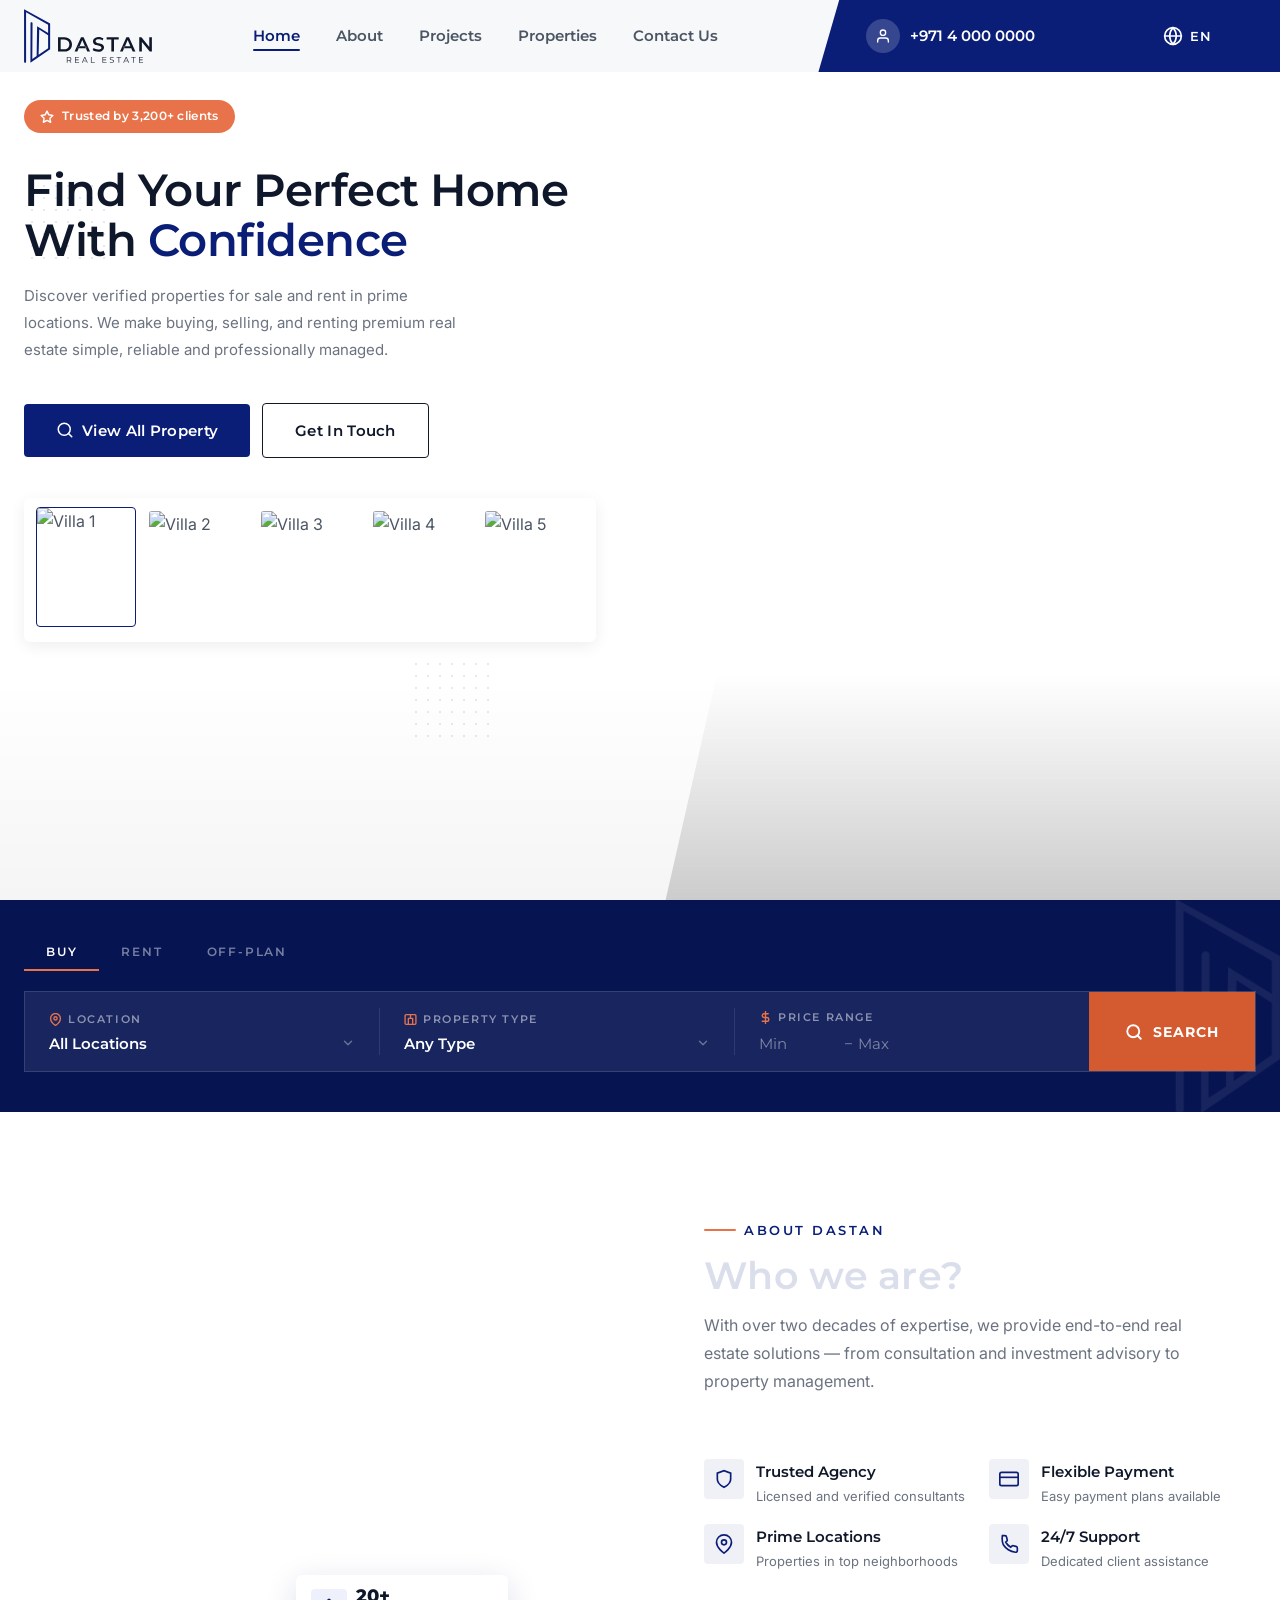
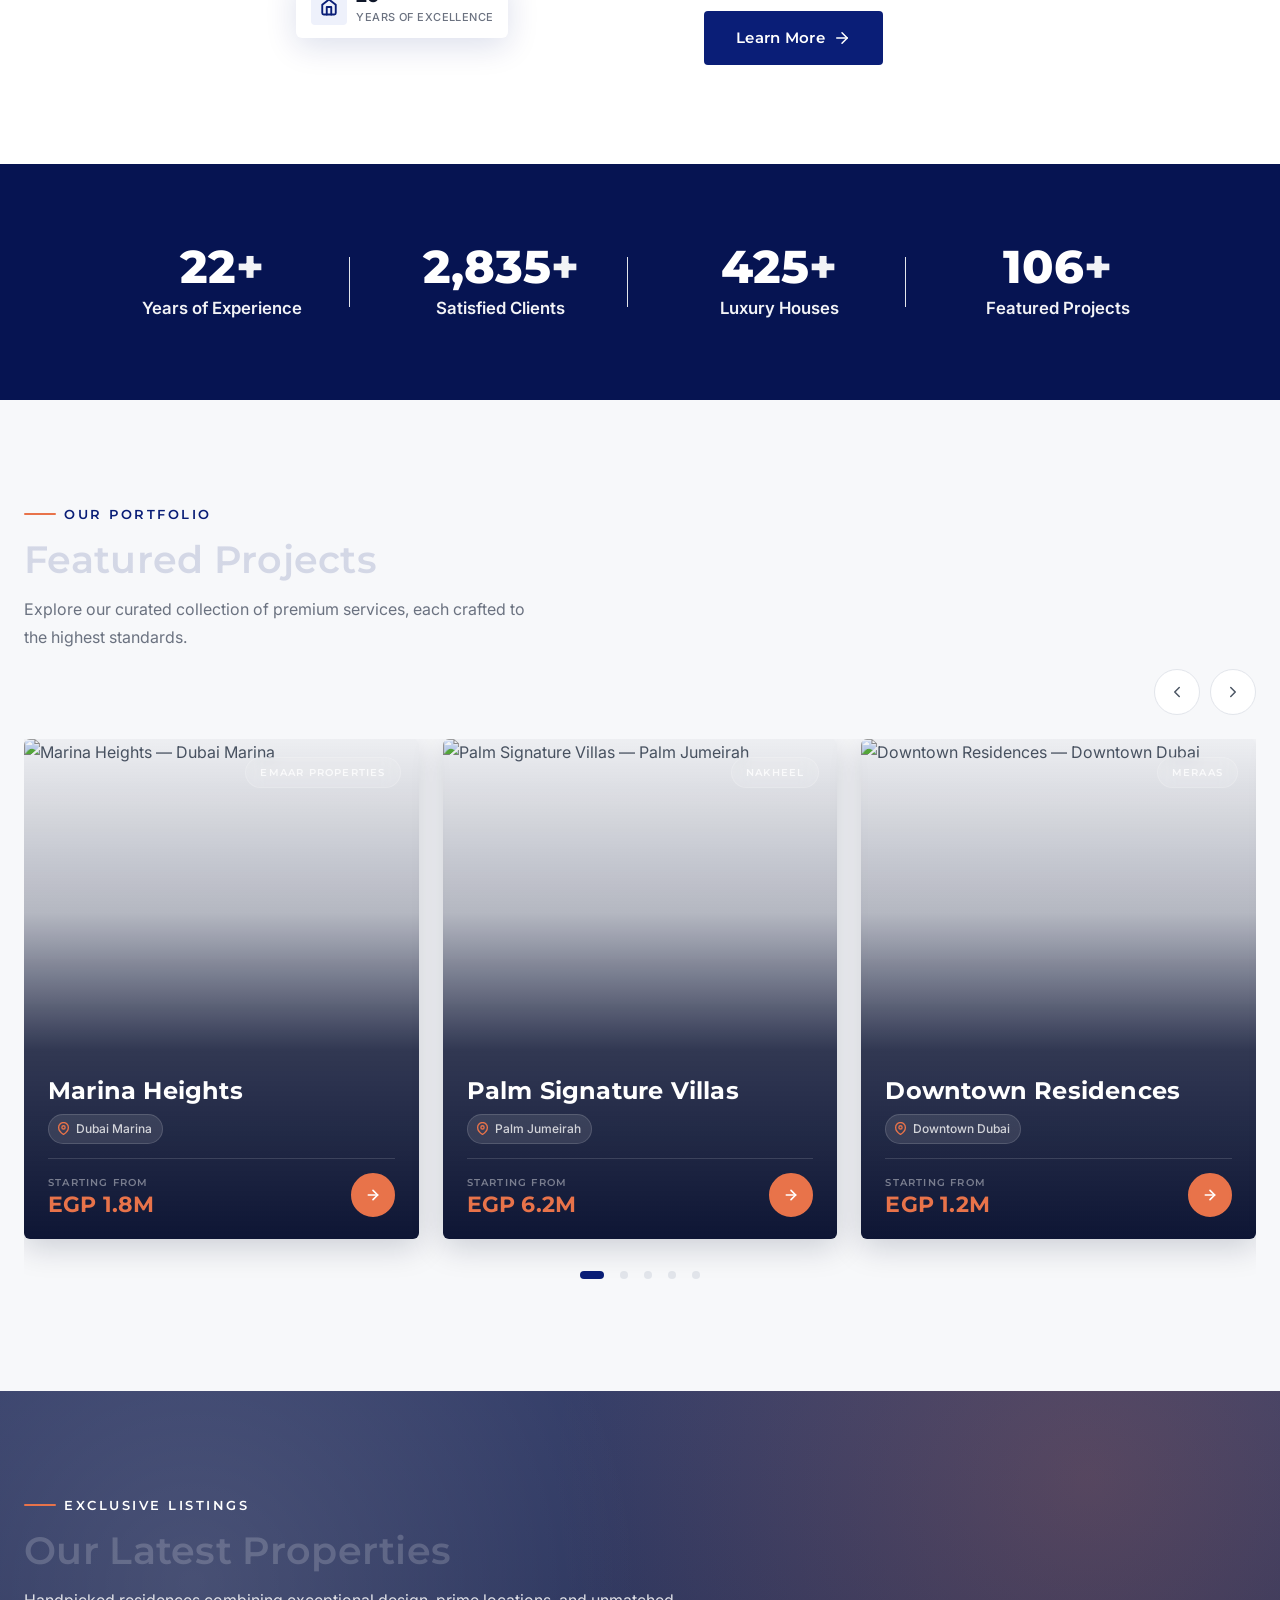
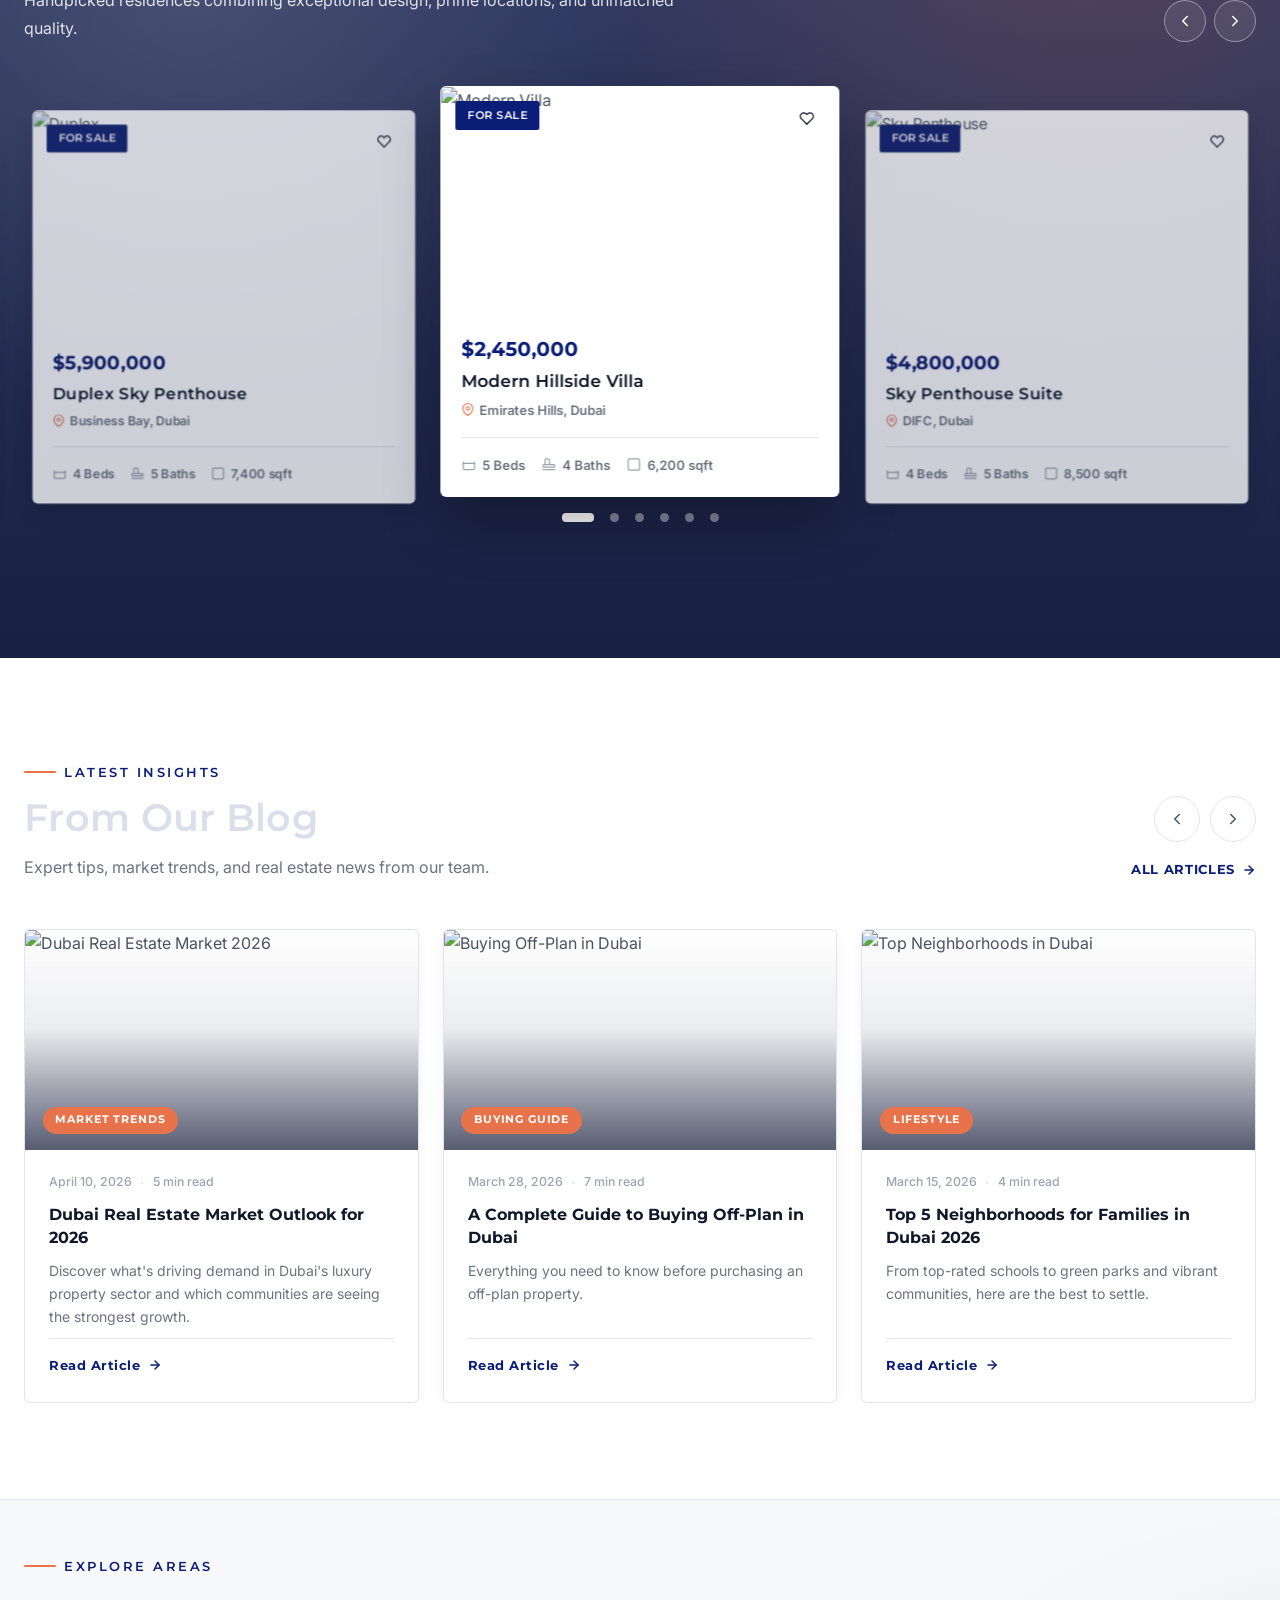
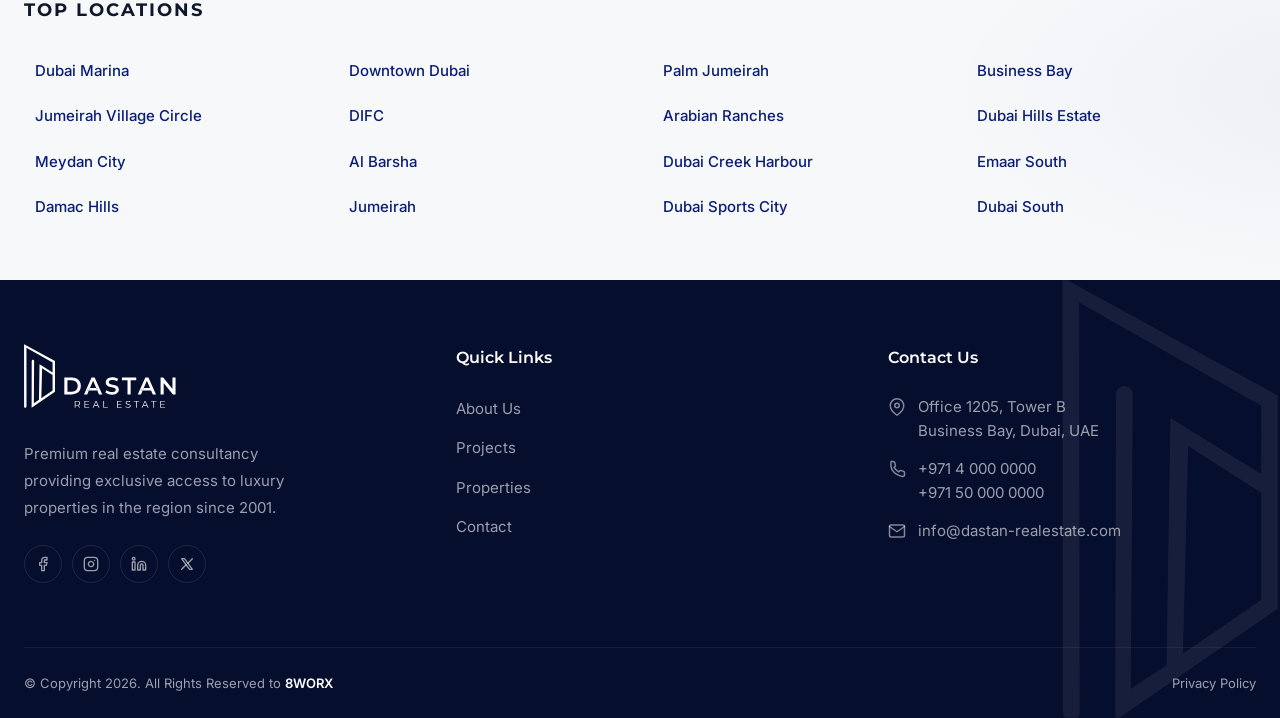
==== index.html @ 4b706433 "animation update" ====
<!doctype html>
<html lang="en">
  <head>
    <meta charset="UTF-8" />
    <meta name="viewport" content="width=device-width, initial-scale=1.0" />
    <meta
      name="description"
      content="Dastan Real Estate — Find your perfect home with confidence. Premium properties and expert consultancy."
    />
    <title>Dastan Real Estate — Find Your Perfect Home</title>

    <!-- Fonts -->
    <link rel="preconnect" href="https://fonts.googleapis.com" />
    <link rel="preconnect" href="https://fonts.gstatic.com" crossorigin />
    <link
      href="https://fonts.googleapis.com/css2?family=Inter:wght@300;400;500;600;700&family=Montserrat:wght@400;500;600;700;800&display=swap"
      rel="stylesheet"
    />

    <!-- Swiper.js CSS -->
    <link
      rel="stylesheet"
      href="https://cdn.jsdelivr.net/npm/swiper@11/swiper-bundle.min.css"
    />

    <!-- Stylesheet -->
    <link rel="stylesheet" href="css/style.css" />
    <link rel="stylesheet" href="https://cdn.jsdelivr.net/npm/tom-select@2.3.1/dist/css/tom-select.min.css" />

    <!-- Favicon — brand mark on navy rounded square -->
    <link rel="icon" type="image/svg+xml" href="assets/favicon.svg" />
  </head>
  <body>
    <!-- ========== SPLASH SCREEN ========== -->
    <div class="splash" id="splash">
      <img class="splash-watermark" src="assets/logo-pattern.png" alt="" />
      <!-- Diagonal accent line -->
      <div class="splash__center">
        <!-- D-mark: stroke-draw SVG -->
        <svg
          width="359"
          height="336"
          viewBox="0 0 359 336"
          fill="none"
          xmlns="http://www.w3.org/2000/svg"
        >
          <path
            class="symbol-path"
            pathLength="1"
            fill-rule="evenodd"
            clip-rule="evenodd"
            d="M228.53 54.53V153.04L153.32 204.83L153.66 54.17C153.62 53.14 153.99 52.16 154.69 51.4C155.38 50.63 156.34 50.19 157.38 50.15C158.39 50.14 159.38 50.46 160.15 51.17C160.92 51.88 161.37 52.83 161.41 53.87L160.52 190.07L177.04 179.16L178.82 64.89L220.78 90.79V59.25L136.7 11.53L136.87 200.78C136.97 202.9 135.31 204.72 133.17 204.82L132.99 204.83C130.92 204.83 129.22 203.19 129.12 201.12L129 0L228.53 54.53ZM187.03 77.84L184.61 173.81L220.78 149.01V99.51L187.03 77.84Z"
            fill="#0A1E77"
          />
          <path
            fill-rule="evenodd"
            clip-rule="evenodd"
            d="M0 291.89V237.66H23.7C29.593 237.66 34.76 238.797 39.2 241.07C43.64 243.343 47.1 246.493 49.58 250.52C52.06 254.553 53.3 259.307 53.3 264.78C53.3 270.2 52.06 274.937 49.58 278.99C47.1 283.043 43.64 286.207 39.2 288.48C34.76 290.753 29.593 291.89 23.7 291.89H0ZM10.07 283.37H23.24C27.313 283.37 30.84 282.597 33.82 281.05C36.787 279.497 39.08 277.323 40.7 274.53C42.333 271.743 43.15 268.493 43.15 264.78C43.15 261.007 42.333 257.74 40.7 254.98C39.08 252.22 36.787 250.063 33.82 248.51C30.84 246.963 27.313 246.19 23.24 246.19H10.07V283.37Z"
            fill="#0A1E77"
          />
          <path
            fill-rule="evenodd"
            clip-rule="evenodd"
            d="M63.29 291.89L87.69 237.67H97.6L122.09 291.89H111.55L106.16 279.34H109.23L106.52 271.44H102.77L92.57 247.71L82.42 271.44H77.23L74.52 279.34H79.04L73.67 291.89H63.29ZM106.17 279.34L102.77 271.44H82.42L79.04 279.34H106.17Z"
            fill="#0A1E77"
          />
          <path
            d="M82.42 271.44H77.23L74.52 279.34H79.04L82.42 271.44Z"
            fill="#0A1E77"
          />
          <path
            d="M106.17 279.34H109.23L106.52 271.44H102.77L106.17 279.34Z"
            fill="#0A1E77"
          />
          <path
            d="M153.54 292.66C149.307 292.66 145.253 292.053 141.38 290.84C137.5 289.633 134.427 288.07 132.16 286.15L135.65 278.33C137.81 280.037 140.493 281.457 143.7 282.59C146.9 283.73 150.18 284.3 153.54 284.3C156.38 284.293 158.677 283.98 160.43 283.36C162.19 282.747 163.483 281.91 164.31 280.85C165.13 279.797 165.543 278.597 165.55 277.25C165.55 275.603 164.953 274.273 163.76 273.26C162.573 272.253 161.037 271.45 159.15 270.85C157.27 270.257 155.18 269.707 152.88 269.2C150.58 268.673 148.283 268.063 145.99 267.37C143.683 266.677 141.59 265.773 139.71 264.66C137.823 263.553 136.287 262.07 135.1 260.21C133.913 258.35 133.32 255.973 133.32 253.08C133.313 250.14 134.1 247.44 135.68 244.98C137.253 242.533 139.653 240.573 142.88 239.1C146.113 237.62 150.207 236.88 155.16 236.88C158.413 236.887 161.64 237.303 164.84 238.13C168.047 238.957 170.837 240.143 173.21 241.69L170.04 249.52C167.607 248.073 165.1 247 162.52 246.3C159.94 245.6 157.463 245.25 155.09 245.25C152.303 245.25 150.043 245.587 148.31 246.26C146.577 246.933 145.313 247.81 144.52 248.89C143.713 249.977 143.31 251.217 143.31 252.61C143.317 254.263 143.897 255.593 145.05 256.6C146.217 257.607 147.743 258.393 149.63 258.96C151.51 259.533 153.613 260.09 155.94 260.63C158.267 261.177 160.577 261.783 162.87 262.45C165.163 263.123 167.257 264.003 169.15 265.09C171.037 266.177 172.557 267.647 173.71 269.5C174.877 271.36 175.46 273.71 175.46 276.55C175.46 279.443 174.673 282.117 173.1 284.57C171.527 287.023 169.113 288.987 165.86 290.46C162.6 291.927 158.493 292.66 153.54 292.66Z"
            fill="#0A1E77"
          />
          <path
            d="M203.43 291.89V246.18H185.45V237.66H231.47V246.18H213.49V291.89H203.43Z"
            fill="#0A1E77"
          />
          <path
            fill-rule="evenodd"
            clip-rule="evenodd"
            d="M236.42 291.89L260.83 237.67H270.74L295.22 291.89H284.69L279.3 279.34L275.9 271.44L265.71 247.71L255.56 271.44H250.37L247.66 279.34H252.17L246.81 291.89H236.42ZM279.29 279.34L275.9 271.44H255.55L252.17 279.34H279.29Z"
            fill="#0A1E77"
          />
          <path
            d="M255.55 271.44H250.37L247.66 279.34H252.17L255.55 271.44Z"
            fill="#0A1E77"
          />
          <path
            d="M309.86 291.89V237.66H318.15L352.16 279.41H348.06V237.66H358.05V291.89H349.76L315.75 250.14H319.85V291.89H309.86Z"
            fill="#0A1E77"
          />
          <path
            fill-rule="evenodd"
            clip-rule="evenodd"
            d="M33.62 334.87V313.04H41.8C43.647 313.04 45.237 313.337 46.57 313.93C47.897 314.523 48.917 315.377 49.63 316.49C50.35 317.603 50.71 318.95 50.71 320.53C50.71 322.063 50.35 323.39 49.63 324.51C48.917 325.623 47.897 326.473 46.57 327.06C46.297 327.18 46.013 327.29 45.72 327.39L51.06 334.87H48.53L43.55 327.85C42.997 327.917 42.413 327.95 41.8 327.95H35.93V334.87H33.62ZM35.93 325.99H34.9L35.93 327.07V325.99ZM41.74 325.99C43.92 325.99 45.577 325.513 46.71 324.56C47.843 323.6 48.41 322.257 48.41 320.53C48.41 318.783 47.843 317.433 46.71 316.48C45.577 315.52 43.92 315.04 41.74 315.04H35.93V325.99H41.74ZM35.94 315.04V313.95L34.91 315.04H35.94Z"
            fill="black"
          />
          <path
            fill-rule="evenodd"
            clip-rule="evenodd"
            d="M67.21 332.88H80.34V334.87H64.91V313.04H79.87V315.04H67.21V322.8H66.96V324.77H67.21V332.88ZM78.5 324.76V322.8H67.21V324.76H78.5Z"
            fill="black"
          />
          <path
            fill-rule="evenodd"
            clip-rule="evenodd"
            d="M91.02 334.87L100.99 313.04H103.27L113.25 334.87H110.81L108.21 329.04H109.01L108.32 327.17H107.37L102.12 315.42L96.86 327.17H95.62L94.94 329.04H96.02L93.42 334.87H91.02ZM108.21 329.04L107.37 327.17H96.86L96.03 329.04H108.21Z"
            fill="black"
          />
          <path
            d="M125.6 334.87V313.04H127.91V332.87H140.14V334.87H125.6Z"
            fill="black"
          />
          <path
            fill-rule="evenodd"
            clip-rule="evenodd"
            d="M171.92 332.88H185.05V334.87H169.61V313.04H184.58V315.04H171.92V322.8H171.67V324.77H171.92V332.88ZM183.21 324.76V322.8H171.92V324.76H183.21Z"
            fill="black"
          />
          <path
            d="M205.23 335.06C203.61 335.06 202.057 334.793 200.57 334.26C199.077 333.733 197.927 333.053 197.12 332.22L198.03 330.44C198.797 331.193 199.83 331.823 201.13 332.33C202.423 332.843 203.79 333.1 205.23 333.1C206.603 333.1 207.72 332.927 208.58 332.58C209.447 332.24 210.08 331.78 210.48 331.2L211.09 329.26C211.097 328.413 210.853 327.727 210.36 327.2L208.44 325.97C207.653 325.67 206.78 325.407 205.82 325.18C204.867 324.947 203.91 324.7 202.95 324.44C201.997 324.18 201.117 323.83 200.31 323.39L198.38 321.66C197.893 320.947 197.65 320.007 197.65 318.84C197.65 317.76 197.933 316.767 198.5 315.86C199.073 314.953 199.953 314.227 201.14 313.68C202.333 313.127 203.853 312.853 205.7 312.86C206.927 312.86 208.143 313.03 209.35 313.37C210.557 313.71 211.593 314.18 212.46 314.78L211.69 316.62C210.75 316 209.757 315.543 208.71 315.25C207.657 314.963 206.643 314.82 205.67 314.82C204.357 314.82 203.273 314.997 202.42 315.35C201.567 315.703 200.94 316.177 200.54 316.77L199.93 318.78C199.93 319.633 200.173 320.32 200.66 320.84L202.59 322.06C203.39 322.347 204.27 322.607 205.23 322.84C206.19 323.067 207.14 323.313 208.08 323.58C209.027 323.853 209.9 324.203 210.7 324.63C211.507 325.05 212.153 325.617 212.64 326.33C213.127 327.037 213.37 327.963 213.37 329.11C213.37 330.163 213.08 331.143 212.5 332.05C211.913 332.95 211.023 333.68 209.83 334.24C208.637 334.787 207.103 335.06 205.23 335.06Z"
            fill="black"
          />
          <path
            d="M231.05 334.87V315.04H223.38V313.04H241.03V315.04H233.36V334.87H231.05Z"
            fill="black"
          />
          <path
            fill-rule="evenodd"
            clip-rule="evenodd"
            d="M248.87 334.87L258.85 313.04H261.13L271.11 334.87H268.67L266.06 329.04H266.86L266.17 327.17H265.22L259.97 315.42L254.71 327.17H253.48L252.8 329.04H253.88L251.27 334.87H248.87ZM266.06 329.04L265.22 327.17H254.72L253.88 329.04H266.06Z"
            fill="black"
          />
          <path
            d="M286.6 334.87V315.04H278.93V313.04H296.59V315.04H288.91V334.87H286.6Z"
            fill="black"
          />
          <path
            fill-rule="evenodd"
            clip-rule="evenodd"
            d="M311.3 332.88H324.43V334.87H309V313.04H323.97V315.04H311.3V322.8H311.05V324.77H311.3V332.88ZM322.6 324.76V322.8H311.3V324.76H322.6Z"
            fill="black"
          />
        </svg>
      </div>

      <!-- Light sweep across logo -->
      <!-- <div class="splash__sweep"></div> -->
    </div>

    <!-- ========== NAVBAR ========== -->
    <nav class="navbar" id="navbar">
      <div class="container navbar__inner">
        <!-- Logo -->
        <a
          href="index.html"
          class="navbar__logo"
          aria-label="Dastan Real Estate — home"
        >
          <svg
            class="navbar__logo-svg"
            viewBox="0 0 488 206"
            fill="none"
            xmlns="http://www.w3.org/2000/svg"
          >
            <!-- Brand icon — blue -->
            <path
              fill-rule="evenodd"
              clip-rule="evenodd"
              d="M99.7 55.09V153.6L24.49 205.39L24.83 54.73C24.79 53.7 25.16 52.72 25.86 51.96C26.55 51.19 27.51 50.75 28.55 50.71C29.56 50.7 30.55 51.02 31.32 51.73C32.09 52.44 32.54 53.39 32.58 54.43L31.69 190.63L48.21 179.72L49.99 65.45L91.95 91.35V59.81L7.87 12.09L8.03999 201.34C8.13999 203.46 6.48 205.28 4.34 205.38L4.16 205.39C2.09 205.39 0.389993 203.75 0.289993 201.68L0.169998 0.559998L99.7 55.09ZM58.2 78.4L55.78 174.37L91.95 149.57V100.07L58.2 78.4Z"
              fill="#0A1E77"
            />
            <!-- Wordmark — DASTAN (black) -->
            <path
              fill-rule="evenodd"
              clip-rule="evenodd"
              d="M129.78 162.21V107.98H153.48C159.373 107.98 164.54 109.117 168.98 111.39C173.42 113.663 176.88 116.813 179.36 120.84C181.84 124.873 183.08 129.627 183.08 135.1C183.08 140.52 181.84 145.257 179.36 149.31C176.88 153.363 173.42 156.527 168.98 158.8C164.54 161.073 159.373 162.21 153.48 162.21H129.78ZM139.85 153.69H153.02C157.093 153.69 160.62 152.917 163.6 151.37C166.567 149.817 168.86 147.643 170.48 144.85C172.113 142.063 172.93 138.813 172.93 135.1C172.93 131.327 172.113 128.06 170.48 125.3C168.86 122.54 166.567 120.383 163.6 118.83C160.62 117.283 157.093 116.51 153.02 116.51H139.85V153.69Z"
              fill="currentColor"
            />
            <path
              fill-rule="evenodd"
              clip-rule="evenodd"
              d="M193.07 162.21L217.47 107.99H227.38L251.87 162.21H241.33L235.94 149.66H239.01L236.3 141.76H232.55L222.35 118.03L212.2 141.76H207.01L204.3 149.66H208.82L203.45 162.21H193.07ZM235.95 149.66L232.55 141.76H212.2L208.82 149.66H235.95Z"
              fill="currentColor"
            />
            <path
              d="M212.2 141.76H207.01L204.3 149.66H208.82L212.2 141.76Z"
              fill="currentColor"
            />
            <path
              d="M235.95 149.66H239.01L236.3 141.76H232.55L235.95 149.66Z"
              fill="currentColor"
            />
            <path
              d="M283.32 162.98C279.087 162.98 275.033 162.373 271.16 161.16C267.28 159.953 264.207 158.39 261.94 156.47L265.43 148.65C267.59 150.357 270.273 151.777 273.48 152.91C276.68 154.05 279.96 154.62 283.32 154.62C286.16 154.613 288.457 154.3 290.21 153.68C291.97 153.067 293.263 152.23 294.09 151.17C294.91 150.117 295.323 148.917 295.33 147.57C295.33 145.923 294.733 144.593 293.54 143.58C292.353 142.573 290.817 141.77 288.93 141.17C287.05 140.577 284.96 140.027 282.66 139.52C280.36 138.993 278.063 138.383 275.77 137.69C273.463 136.997 271.37 136.093 269.49 134.98C267.603 133.873 266.067 132.39 264.88 130.53C263.693 128.67 263.1 126.293 263.1 123.4C263.093 120.46 263.88 117.76 265.46 115.3C267.033 112.853 269.433 110.893 272.66 109.42C275.893 107.94 279.987 107.2 284.94 107.2C288.193 107.207 291.42 107.623 294.62 108.45C297.827 109.277 300.617 110.463 302.99 112.01L299.82 119.84C297.387 118.393 294.88 117.32 292.3 116.62C289.72 115.92 287.243 115.57 284.87 115.57C282.083 115.57 279.823 115.907 278.09 116.58C276.357 117.253 275.093 118.13 274.3 119.21C273.493 120.297 273.09 121.537 273.09 122.93C273.097 124.583 273.677 125.913 274.83 126.92C275.997 127.927 277.523 128.713 279.41 129.28C281.29 129.853 283.393 130.41 285.72 130.95C288.047 131.497 290.357 132.103 292.65 132.77C294.943 133.443 297.037 134.323 298.93 135.41C300.817 136.497 302.337 137.967 303.49 139.82C304.657 141.68 305.24 144.03 305.24 146.87C305.24 149.763 304.453 152.437 302.88 154.89C301.307 157.343 298.893 159.307 295.64 160.78C292.38 162.247 288.273 162.98 283.32 162.98Z"
              fill="currentColor"
            />
            <path
              d="M333.21 162.21V116.5H315.23V107.98H361.25V116.5H343.27V162.21H333.21Z"
              fill="currentColor"
            />
            <path
              fill-rule="evenodd"
              clip-rule="evenodd"
              d="M366.2 162.21L390.61 107.99H400.52L425 162.21H414.47L409.08 149.66L405.68 141.76L395.49 118.03L385.34 141.76H380.15L377.44 149.66H381.95L376.59 162.21H366.2ZM409.07 149.66L405.68 141.76H385.33L381.95 149.66H409.07Z"
              fill="currentColor"
            />
            <path
              d="M385.33 141.76H380.15L377.44 149.66H381.95L385.33 141.76Z"
              fill="currentColor"
            />
            <path
              d="M439.64 162.21V107.98H447.93L481.94 149.73H477.84V107.98H487.83V162.21H479.54L445.53 120.46H449.63V162.21H439.64Z"
              fill="currentColor"
            />
            <!-- Sub-wordmark — REAL ESTATE (black) -->
            <path
              fill-rule="evenodd"
              clip-rule="evenodd"
              d="M163.4 205.19V183.36H171.58C173.427 183.36 175.017 183.657 176.35 184.25C177.677 184.843 178.697 185.697 179.41 186.81C180.13 187.923 180.49 189.27 180.49 190.85C180.49 192.383 180.13 193.71 179.41 194.83C178.697 195.943 177.677 196.793 176.35 197.38C176.077 197.5 175.793 197.61 175.5 197.71L180.84 205.19H178.31L173.33 198.17C172.777 198.237 172.193 198.27 171.58 198.27H165.71V205.19H163.4ZM165.71 196.31H164.68L165.71 197.39V196.31ZM171.52 196.31C173.7 196.31 175.357 195.833 176.49 194.88C177.623 193.92 178.19 192.577 178.19 190.85C178.19 189.103 177.623 187.753 176.49 186.8C175.357 185.84 173.7 185.36 171.52 185.36H165.71V196.31H171.52ZM165.72 185.36V184.27L164.69 185.36H165.72Z"
              fill="currentColor"
            />
            <path
              fill-rule="evenodd"
              clip-rule="evenodd"
              d="M196.99 203.2H210.12V205.19H194.69V183.36H209.65V185.36H196.99V193.12H196.74V195.09H196.99V203.2ZM208.28 195.08V193.12H196.99V195.08H208.28Z"
              fill="currentColor"
            />
            <path
              fill-rule="evenodd"
              clip-rule="evenodd"
              d="M220.8 205.19L230.77 183.36H233.05L243.03 205.19H240.59L237.99 199.36H238.79L238.1 197.49H237.15L231.9 185.74L226.64 197.49H225.4L224.72 199.36H225.8L223.2 205.19H220.8ZM237.99 199.36L237.15 197.49H226.64L225.81 199.36H237.99Z"
              fill="currentColor"
            />
            <path
              d="M255.38 205.19V183.36H257.69V203.19H269.92V205.19H255.38Z"
              fill="currentColor"
            />
            <path
              fill-rule="evenodd"
              clip-rule="evenodd"
              d="M301.7 203.2H314.83V205.19H299.39V183.36H314.36V185.36H301.7V193.12H301.45V195.09H301.7V203.2ZM312.99 195.08V193.12H301.7V195.08H312.99Z"
              fill="currentColor"
            />
            <path
              d="M335.01 205.38C333.39 205.38 331.837 205.113 330.35 204.58C328.857 204.053 327.707 203.373 326.9 202.54L327.81 200.76C328.577 201.513 329.61 202.143 330.91 202.65C332.203 203.163 333.57 203.42 335.01 203.42C336.383 203.42 337.5 203.247 338.36 202.9C339.227 202.56 339.86 202.1 340.26 201.52L340.87 199.58C340.877 198.733 340.633 198.047 340.14 197.52L338.22 196.29C337.433 195.99 336.56 195.727 335.6 195.5C334.647 195.267 333.69 195.02 332.73 194.76C331.777 194.5 330.897 194.15 330.09 193.71L328.16 191.98C327.673 191.267 327.43 190.327 327.43 189.16C327.43 188.08 327.713 187.087 328.28 186.18C328.853 185.273 329.733 184.547 330.92 184C332.113 183.447 333.633 183.173 335.48 183.18C336.707 183.18 337.923 183.35 339.13 183.69C340.337 184.03 341.373 184.5 342.24 185.1L341.47 186.94C340.53 186.32 339.537 185.863 338.49 185.57C337.437 185.283 336.423 185.14 335.45 185.14C334.137 185.14 333.053 185.317 332.2 185.67C331.347 186.023 330.72 186.497 330.32 187.09L329.71 189.1C329.71 189.953 329.953 190.64 330.44 191.16L332.37 192.38C333.17 192.667 334.05 192.927 335.01 193.16C335.97 193.387 336.92 193.633 337.86 193.9C338.807 194.173 339.68 194.523 340.48 194.95C341.287 195.37 341.933 195.937 342.42 196.65C342.907 197.357 343.15 198.283 343.15 199.43C343.15 200.483 342.86 201.463 342.28 202.37C341.693 203.27 340.803 204 339.61 204.56C338.417 205.107 336.883 205.38 335.01 205.38Z"
              fill="currentColor"
            />
            <path
              d="M360.83 205.19V185.36H353.16V183.36H370.81V185.36H363.14V205.19H360.83Z"
              fill="currentColor"
            />
            <path
              fill-rule="evenodd"
              clip-rule="evenodd"
              d="M378.65 205.19L388.63 183.36H390.91L400.89 205.19H398.45L395.84 199.36H396.64L395.95 197.49H395L389.75 185.74L384.49 197.49H383.26L382.58 199.36H383.66L381.05 205.19H378.65ZM395.84 199.36L395 197.49H384.5L383.66 199.36H395.84Z"
              fill="currentColor"
            />
            <path
              d="M416.38 205.19V185.36H408.71V183.36H426.37V185.36H418.69V205.19H416.38Z"
              fill="currentColor"
            />
            <path
              fill-rule="evenodd"
              clip-rule="evenodd"
              d="M441.08 203.2H454.21V205.19H438.78V183.36H453.75V185.36H441.08V193.12H440.83V195.09H441.08V203.2ZM452.38 195.08V193.12H441.08V195.08H452.38Z"
              fill="currentColor"
            />
          </svg>
        </a>

        <!-- Center nav links -->
        <ul class="navbar__menu" id="navMenu">
          <li>
            <a href="index.html" class="navbar__link navbar__link--active"
              >Home</a
            >
          </li>
          <li><a href="#" class="navbar__link">About</a></li>
          <li><a href="projects.html" class="navbar__link">Projects</a></li>
          <li><a href="properties.html" class="navbar__link">Properties</a></li>
          <li><a href="#" class="navbar__link">Contact Us</a></li>
        </ul>

        <!-- Orange diagonal CTA group — diagonal matches hero -->
        <div class="navbar__cta-group">
          <a href="tel:+97140000000" class="navbar__phone">
            <span class="navbar__phone-icon">
              <svg
                xmlns="http://www.w3.org/2000/svg"
                viewBox="0 0 24 24"
                width="16"
                height="16"
                fill="none"
                stroke="currentColor"
                stroke-width="2"
                stroke-linecap="round"
                stroke-linejoin="round"
              >
                <path d="M20 21v-2a4 4 0 0 0-4-4H8a4 4 0 0 0-4 4v2" />
                <circle cx="12" cy="7" r="4" />
              </svg>
            </span>
            <span class="navbar__phone-num">+971 4 000 0000</span>
          </a>
          <!-- Language switch -->
          <button
            class="navbar__lang"
            id="langToggle"
            aria-label="Switch language"
            data-lang="EN"
          >
            <svg
              xmlns="http://www.w3.org/2000/svg"
              viewBox="0 0 24 24"
              width="20"
              height="20"
              fill="none"
              stroke="currentColor"
              stroke-width="2"
              stroke-linecap="round"
              stroke-linejoin="round"
            >
              <circle cx="12" cy="12" r="10" />
              <path d="M2 12h20" />
              <path
                d="M12 2a15.3 15.3 0 0 1 4 10 15.3 15.3 0 0 1-4 10 15.3 15.3 0 0 1-4-10 15.3 15.3 0 0 1 4-10z"
              />
            </svg>
            <span class="navbar__lang-label">EN</span>
          </button>
        </div>

        <button
          class="navbar__toggle"
          id="navToggle"
          aria-label="Toggle navigation"
        >
          <span class="navbar__toggle-bar"></span>
          <span class="navbar__toggle-bar"></span>
          <span class="navbar__toggle-bar"></span>
        </button>
      </div>
    </nav>

    <!-- ========== HERO — Full-bleed Diagonal Split ========== -->
    <section class="hero" id="hero">
      <!-- LAYER 0: Full-viewport Swiper (the right-side image) -->
      <div class="hero__slider-wrap">
        <div class="swiper" id="heroSwiper">
          <div class="swiper-wrapper">
            <div class="swiper-slide">
              <img
                src="https://images.unsplash.com/photo-1600596542815-ffad4c1539a9?w=1600&q=80"
                alt="Modern luxury villa with pool"
              />
            </div>
            <div class="swiper-slide">
              <img
                src="https://images.unsplash.com/photo-1613490493576-7fde63acd811?w=1600&q=80"
                alt="Grand hillside residence"
              />
            </div>
            <div class="swiper-slide">
              <img
                src="https://images.unsplash.com/photo-1600607687939-ce8a6c25118c?w=1600&q=80"
                alt="Contemporary interior living"
              />
            </div>
            <div class="swiper-slide">
              <img
                src="https://images.unsplash.com/photo-1512917774080-9991f1c4c750?w=1600&q=80"
                alt="Waterfront estate"
              />
            </div>
            <div class="swiper-slide">
              <img
                src="https://images.unsplash.com/photo-1600585154340-be6161a56a0c?w=1600&q=80"
                alt="Elegant property facade"
              />
            </div>
          </div>
        </div>
      </div>

      <!-- LAYER 1: White diagonal panel (covers left side) -->
      <div class="hero__bg-left"></div>

      <!-- LAYER 2: Decorative dots -->
      <div class="hero__dots hero__dots--tl"></div>
      <div class="hero__dots hero__dots--br"></div>

      <!-- LAYER 4: Content grid -->
      <div class="container">
        <div class="hero__inner">
          <!-- LEFT column: text + thumbs -->
          <div class="hero__content reveal-left">
            <div class="hero__trustpilot">
              <div class="hero__badge">
                <svg
                  xmlns="http://www.w3.org/2000/svg"
                  viewBox="0 0 24 24"
                  fill="none"
                  stroke="currentColor"
                  stroke-width="2.5"
                  stroke-linecap="round"
                  stroke-linejoin="round"
                >
                  <polygon
                    points="12 2 15.09 8.26 22 9.27 17 14.14 18.18 21.02 12 17.77 5.82 21.02 7 14.14 2 9.27 8.91 8.26 12 2"
                  />
                </svg>
                Trusted by 3,200+ clients
              </div>
            </div>

            <h1 class="hero__title">
              Find Your Perfect Home<br />
              With <span class="hero__title-accent">Confidence</span>
            </h1>

            <p class="hero__description">
              Discover verified properties for sale and rent in prime locations.
              We make buying, selling, and renting premium real estate simple,
              reliable and professionally managed.
            </p>

            <div class="hero__actions">
              <a href="#" class="btn btn--primary">
                <svg
                  xmlns="http://www.w3.org/2000/svg"
                  width="18"
                  height="18"
                  viewBox="0 0 24 24"
                  fill="none"
                  stroke="currentColor"
                  stroke-width="2"
                  stroke-linecap="round"
                  stroke-linejoin="round"
                >
                  <circle cx="11" cy="11" r="8" />
                  <line x1="21" y1="21" x2="16.65" y2="16.65" />
                </svg>
                View All Property
              </a>
              <a href="#" class="btn btn--outline">Get In Touch</a>
            </div>

            <div class="hero__thumbs" id="heroThumbs">
              <div class="hero__thumb hero__thumb--active" data-slide="0">
                <img
                  src="https://images.unsplash.com/photo-1600596542815-ffad4c1539a9?w=200&q=60"
                  alt="Villa 1"
                />
              </div>
              <div class="hero__thumb" data-slide="1">
                <img
                  src="https://images.unsplash.com/photo-1613490493576-7fde63acd811?w=200&q=60"
                  alt="Villa 2"
                />
              </div>
              <div class="hero__thumb" data-slide="2">
                <img
                  src="https://images.unsplash.com/photo-1600607687939-ce8a6c25118c?w=200&q=60"
                  alt="Villa 3"
                />
              </div>
              <div class="hero__thumb" data-slide="3">
                <img
                  src="https://images.unsplash.com/photo-1512917774080-9991f1c4c750?w=200&q=60"
                  alt="Villa 4"
                />
              </div>
              <div class="hero__thumb" data-slide="4">
                <img
                  src="https://images.unsplash.com/photo-1600585154340-be6161a56a0c?w=200&q=60"
                  alt="Villa 5"
                />
              </div>
            </div>
          </div>

          <!-- RIGHT column: empty — slider shows through behind the diagonal -->
          <div class="hero__slider-placeholder"></div>
        </div>
      </div>
    </section>

    <!-- ========== PROPERTY FILTER BANNER ========== -->
    <section class="filter-banner" id="filter">
      <div class="filter-banner__watermark" aria-hidden="true">
        <img src="assets/logo-pattern.png" alt="" />
      </div>
      <div class="container">
        <div class="filter-banner__inner">
          <!-- Buy / Rent / Off-Plan tabs -->
          <div
            class="filter-banner__tabs"
            role="tablist"
            aria-label="Property purpose"
          >
            <button
              class="filter-banner__tab filter-banner__tab--active"
              role="tab"
              aria-selected="true"
              data-purpose="buy"
            >
              Buy
            </button>
            <button
              class="filter-banner__tab"
              role="tab"
              aria-selected="false"
              data-purpose="rent"
            >
              Rent
            </button>
            <button
              class="filter-banner__tab"
              role="tab"
              aria-selected="false"
              data-purpose="offplan"
            >
              Off-Plan
            </button>
          </div>

          <!-- Filter form -->
          <form
            class="filter-banner__form"
            aria-label="Property search filters"
          >
            <!-- Location -->
            <div class="filter-banner__field">
              <label class="filter-banner__label" for="filterLocation">
                <svg
                  xmlns="http://www.w3.org/2000/svg"
                  width="13"
                  height="13"
                  viewBox="0 0 24 24"
                  fill="none"
                  stroke="currentColor"
                  stroke-width="2.5"
                  stroke-linecap="round"
                  stroke-linejoin="round"
                >
                  <path d="M21 10c0 7-9 13-9 13s-9-6-9-13a9 9 0 0 1 18 0z" />
                  <circle cx="12" cy="10" r="3" />
                </svg>
                Location
              </label>
              <div class="filter-banner__select-wrap">
                <select
                  class="filter-banner__select"
                  id="filterLocation"
                  aria-label="Select location"
                >
                  <option value="">All Locations</option>
                  <option value="dubai-marina">Dubai Marina</option>
                  <option value="downtown">Downtown Dubai</option>
                  <option value="palm">Palm Jumeirah</option>
                  <option value="business-bay">Business Bay</option>
                  <option value="jumeirah">Jumeirah</option>
                  <option value="jvc">Jumeirah Village Circle</option>
                  <option value="difc">DIFC</option>
                </select>
                <svg
                  class="filter-banner__chevron"
                  xmlns="http://www.w3.org/2000/svg"
                  width="14"
                  height="14"
                  viewBox="0 0 24 24"
                  fill="none"
                  stroke="currentColor"
                  stroke-width="2.5"
                  stroke-linecap="round"
                  stroke-linejoin="round"
                >
                  <polyline points="6 9 12 15 18 9" />
                </svg>
              </div>
            </div>

            <!-- Purpose — controlled by tabs, field hidden -->
            <select id="filterPurpose" aria-label="Select purpose" style="display:none">
              <option value="buy">For Sale</option>
              <option value="rent">For Rent</option>
              <option value="offplan">Off-Plan</option>
              <option value="commercial">Commercial</option>
            </select>

            <div class="filter-banner__divider" aria-hidden="true"></div>

            <!-- Property Type -->
            <div class="filter-banner__field">
              <label class="filter-banner__label" for="filterType">
                <svg
                  xmlns="http://www.w3.org/2000/svg"
                  width="13"
                  height="13"
                  viewBox="0 0 24 24"
                  fill="none"
                  stroke="currentColor"
                  stroke-width="2.5"
                  stroke-linecap="round"
                  stroke-linejoin="round"
                >
                  <rect x="2" y="3" width="20" height="18" rx="2" />
                  <path d="M8 21V10h8v11" />
                  <path d="M12 3v7" />
                </svg>
                Property Type
              </label>
              <div class="filter-banner__select-wrap">
                <select
                  class="filter-banner__select"
                  id="filterType"
                  aria-label="Select property type"
                >
                  <option value="">Any Type</option>
                  <option value="apartment">Apartment</option>
                  <option value="villa">Villa</option>
                  <option value="townhouse">Townhouse</option>
                  <option value="penthouse">Penthouse</option>
                  <option value="studio">Studio</option>
                  <option value="office">Office Space</option>
                  <option value="retail">Retail</option>
                </select>
                <svg
                  class="filter-banner__chevron"
                  xmlns="http://www.w3.org/2000/svg"
                  width="14"
                  height="14"
                  viewBox="0 0 24 24"
                  fill="none"
                  stroke="currentColor"
                  stroke-width="2.5"
                  stroke-linecap="round"
                  stroke-linejoin="round"
                >
                  <polyline points="6 9 12 15 18 9" />
                </svg>
              </div>
            </div>

            <div class="filter-banner__divider" aria-hidden="true"></div>

            <!-- Price Range -->
            <div class="filter-banner__field filter-banner__field--price">
              <label class="filter-banner__label" for="bannerPriceMin">
                <svg
                  xmlns="http://www.w3.org/2000/svg"
                  width="13"
                  height="13"
                  viewBox="0 0 24 24"
                  fill="none"
                  stroke="currentColor"
                  stroke-width="2.5"
                  stroke-linecap="round"
                  stroke-linejoin="round"
                >
                  <line x1="12" y1="1" x2="12" y2="23" />
                  <path d="M17 5H9.5a3.5 3.5 0 0 0 0 7h5a3.5 3.5 0 0 1 0 7H6" />
                </svg>
                Price Range
              </label>
              <div class="filter-banner__price-wrap">
                <input
                  type="number"
                  class="filter-banner__price-input"
                  id="bannerPriceMin"
                  placeholder="Min"
                  min="0"
                  aria-label="Minimum price"
                />
                <span class="filter-banner__price-sep">–</span>
                <input
                  type="number"
                  class="filter-banner__price-input"
                  id="bannerPriceMax"
                  placeholder="Max"
                  min="0"
                  aria-label="Maximum price"
                />
              </div>
            </div>

            <!-- Search button -->
            <button
              type="submit"
              class="filter-banner__search-btn"
              aria-label="Search properties"
            >
              <svg
                xmlns="http://www.w3.org/2000/svg"
                width="18"
                height="18"
                viewBox="0 0 24 24"
                fill="none"
                stroke="currentColor"
                stroke-width="2.5"
                stroke-linecap="round"
                stroke-linejoin="round"
              >
                <circle cx="11" cy="11" r="8" />
                <line x1="21" y1="21" x2="16.65" y2="16.65" />
              </svg>
              <span>Search</span>
            </button>
          </form>
        </div>
      </div>
    </section>

    <!-- ========== ABOUT ========== -->
    <section class="about section" id="about">
      <div class="container">
        <div class="about__inner">
          <!-- ===== ANIMATED DASTAN MARK ===== -->
          <div class="about__mark-scene" id="aboutMarkScene">
            <!-- <div class="about__mark-glow"></div> -->

            <div class="about__mark-3d" id="aboutMark3d">
              <!-- SVG D-mark composition -->
              <svg
                class="about__mark-svg"
                id="aboutMarkSvg"
                viewBox="-5 -5 110 216"
                xmlns="http://www.w3.org/2000/svg"
                aria-hidden="true"
              >
                <defs>
                  <!-- Outer D boundary — clips inner layers -->
                  <clipPath id="dOuterClip">
                    <path d="M99.7 55.09V153.6L24.49 205.39L24.83 54.73C24.79 53.7 25.16 52.72 25.86 51.96C26.55 51.19 27.51 50.75 28.55 50.71C29.56 50.7 30.55 51.02 31.32 51.73C32.09 52.44 32.54 53.39 32.58 54.43L31.69 190.63L48.21 179.72L49.99 65.45L91.95 91.35V59.81L7.87 12.09L8.03999 201.34C8.13999 203.46 6.48 205.28 4.34 205.38L4.16 205.39C2.09 205.39 0.389993 203.75 0.289993 201.68L0.169998 0.559998L99.7 55.09Z"/>
                  </clipPath>
                  <!-- Inner parallelogram window — where the photo shows through -->
                  <clipPath id="dWindowClip">
                    <path d="M58.2 78.4L55.78 174.37L91.95 149.57V100.07L58.2 78.4"/>
                  </clipPath>
                  <!-- Subtle gradient background inside the mark -->
                  <linearGradient id="markBg" x1="0%" y1="0%" x2="100%" y2="100%">
                    <stop offset="0%" stop-color="#e8edf8"/>
                    <stop offset="100%" stop-color="#cfd7ef"/>
                  </linearGradient>
                </defs>

                <!-- ── Layer group clipped to outer D shape ── -->
                <g clip-path="url(#dOuterClip)">
                  <!-- Cool gradient fill behind the mark -->
                  <rect x="-5" y="-5" width="110" height="216" fill="url(#markBg)"/>
                  <!-- Real estate photo — only visible through inner window -->
                  <image
                    id="dMarkPhoto"
                    href="https://images.unsplash.com/photo-1600585154340-be6161a56a0c?w=800&q=80"
                    x="-5" y="-5"
                    width="110" height="216"
                    preserveAspectRatio="xMidYMid slice"
                    clip-path="url(#dWindowClip)"
                    opacity="0"
                  />
                  <!-- Navy D-mark fill (evenodd punches the window transparent) -->
                  <path
                    id="dMarkFill"
                    fill-rule="evenodd"
                    clip-rule="evenodd"
                    d="M99.7 55.09V153.6L24.49 205.39L24.83 54.73C24.79 53.7 25.16 52.72 25.86 51.96C26.55 51.19 27.51 50.75 28.55 50.71C29.56 50.7 30.55 51.02 31.32 51.73C32.09 52.44 32.54 53.39 32.58 54.43L31.69 190.63L48.21 179.72L49.99 65.45L91.95 91.35V59.81L7.87 12.09L8.03999 201.34C8.13999 203.46 6.48 205.28 4.34 205.38L4.16 205.39C2.09 205.39 0.389993 203.75 0.289993 201.68L0.169998 0.559998L99.7 55.09ZM58.2 78.4L55.78 174.37L91.95 149.57V100.07L58.2 78.4Z"
                    fill="#0A1E77"
                    opacity="0"
                  />
                </g>

                <!-- Origin spark — pulses at path start before drawing begins -->
                <circle id="dMarkOrigin" cx="99.7" cy="55.09" r="3.5" fill="#e8734a" opacity="0"/>

                <!-- ── Stroke paths for the draw-on animation ── -->
                <path
                  id="dMarkOuterStroke"
                  d="M99.7 55.09V153.6L24.49 205.39L24.83 54.73C24.79 53.7 25.16 52.72 25.86 51.96C26.55 51.19 27.51 50.75 28.55 50.71C29.56 50.7 30.55 51.02 31.32 51.73C32.09 52.44 32.54 53.39 32.58 54.43L31.69 190.63L48.21 179.72L49.99 65.45L91.95 91.35V59.81L7.87 12.09L8.03999 201.34C8.13999 203.46 6.48 205.28 4.34 205.38L4.16 205.39C2.09 205.39 0.389993 203.75 0.289993 201.68L0.169998 0.559998L99.7 55.09Z"
                  fill="none"
                  stroke="#0A1E77"
                  stroke-width="1.5"
                  stroke-linecap="round"
                  stroke-linejoin="round"
                />
                <path
                  id="dMarkInnerStroke"
                  d="M58.2 78.4L55.78 174.37L91.95 149.57V100.07L58.2 78.4"
                  fill="none"
                  stroke="#0A1E77"
                  stroke-width="1.5"
                  stroke-linecap="round"
                  stroke-linejoin="round"
                />
              </svg>

              <!-- Floating accent particles -->
              <span class="about__mark-particle about__mark-particle--1"></span>
              <span class="about__mark-particle about__mark-particle--2"></span>
              <span class="about__mark-particle about__mark-particle--3"></span>
              <span class="about__mark-particle about__mark-particle--4"></span>

              <!-- Experience badge -->
              <div class="about__mark-badge" id="aboutMarkBadge">
                <div class="about__mark-badge-icon">
                  <svg xmlns="http://www.w3.org/2000/svg" width="18" height="18" viewBox="0 0 24 24" fill="none" stroke="currentColor" stroke-width="2.5" stroke-linecap="round" stroke-linejoin="round">
                    <path d="M3 9l9-7 9 7v11a2 2 0 0 1-2 2H5a2 2 0 0 1-2-2z"/>
                    <polyline points="9 22 9 12 15 12 15 22"/>
                  </svg>
                </div>
                <div class="about__mark-badge-body">
                  <span class="about__mark-badge-num">20+</span>
                  <span class="about__mark-badge-label">Years of Excellence</span>
                </div>
              </div>
            </div>
          </div>
          <div class="about__content reveal-right">
            <div class="section__header">
              <span class="section__label"
                ><span class="section__label-line"></span>About Dastan</span
              >
              <h2 class="section__title cinema-reveal">Who we are?</h2>
              <p class="section__subtitle">
                With over two decades of expertise, we provide end-to-end real
                estate solutions — from consultation and investment advisory to
                property management.
              </p>
            </div>
            <div class="about__features">
              <div class="about__feature">
                <div class="about__feature-icon">
                  <svg
                    xmlns="http://www.w3.org/2000/svg"
                    viewBox="0 0 24 24"
                    fill="none"
                    stroke="currentColor"
                    stroke-width="2"
                  >
                    <path d="M12 22s8-4 8-10V5l-8-3-8 3v7c0 6 8 10 8 10z" />
                  </svg>
                </div>
                <div>
                  <div class="about__feature-title">Trusted Agency</div>
                  <div class="about__feature-desc">
                    Licensed and verified consultants
                  </div>
                </div>
              </div>
              <div class="about__feature">
                <div class="about__feature-icon">
                  <svg
                    xmlns="http://www.w3.org/2000/svg"
                    viewBox="0 0 24 24"
                    fill="none"
                    stroke="currentColor"
                    stroke-width="2"
                  >
                    <rect x="1" y="4" width="22" height="16" rx="2" />
                    <line x1="1" y1="10" x2="23" y2="10" />
                  </svg>
                </div>
                <div>
                  <div class="about__feature-title">Flexible Payment</div>
                  <div class="about__feature-desc">
                    Easy payment plans available
                  </div>
                </div>
              </div>
              <div class="about__feature">
                <div class="about__feature-icon">
                  <svg
                    xmlns="http://www.w3.org/2000/svg"
                    viewBox="0 0 24 24"
                    fill="none"
                    stroke="currentColor"
                    stroke-width="2"
                  >
                    <path d="M21 10c0 7-9 13-9 13s-9-6-9-13a9 9 0 0 1 18 0z" />
                    <circle cx="12" cy="10" r="3" />
                  </svg>
                </div>
                <div>
                  <div class="about__feature-title">Prime Locations</div>
                  <div class="about__feature-desc">
                    Properties in top neighborhoods
                  </div>
                </div>
              </div>
              <div class="about__feature">
                <div class="about__feature-icon">
                  <svg
                    xmlns="http://www.w3.org/2000/svg"
                    viewBox="0 0 24 24"
                    fill="none"
                    stroke="currentColor"
                    stroke-width="2"
                  >
                    <path
                      d="M22 16.92v3a2 2 0 0 1-2.18 2 19.79 19.79 0 0 1-8.63-3.07 19.5 19.5 0 0 1-6-6A19.79 19.79 0 0 1 4.11 2h3a2 2 0 0 1 2 1.72 12.84 12.84 0 0 0 .7 2.81 2 2 0 0 1-.45 2.11L8.09 9.91a16 16 0 0 0 6 6l1.27-1.27a2 2 0 0 1 2.11-.45 12.84 12.84 0 0 0 2.81.7A2 2 0 0 1 22 16.92z"
                    />
                  </svg>
                </div>
                <div>
                  <div class="about__feature-title">24/7 Support</div>
                  <div class="about__feature-desc">
                    Dedicated client assistance
                  </div>
                </div>
              </div>
            </div>
            <a href="#" class="btn btn--primary"
              >Learn More
              <svg
                xmlns="http://www.w3.org/2000/svg"
                width="18"
                height="18"
                viewBox="0 0 24 24"
                fill="none"
                stroke="currentColor"
                stroke-width="2"
                stroke-linecap="round"
                stroke-linejoin="round"
              >
                <line x1="5" y1="12" x2="19" y2="12" />
                <polyline points="12 5 19 12 12 19" /></svg
            ></a>
          </div>
        </div>
      </div>
    </section>

    <!-- ========== STATS ========== -->
    <section class="stats" id="statsSection">
      <div class="">
        <div class="stats__pattern"></div>
        <div class="stats__grid reveal-children" id="statsGrid">
          <div class="stats__item">
            <div class="stats__icon stats__icon--primary">
              <svg
                xmlns="http://www.w3.org/2000/svg"
                viewBox="0 0 24 24"
                fill="none"
                stroke="currentColor"
                stroke-width="2"
              >
                <circle cx="12" cy="12" r="10" />
                <polyline points="12 6 12 12 16 14" />
              </svg>
            </div>
            <div class="stats__number" data-target="25">0<span>+</span></div>
            <div class="stats__text">Years of Experience</div>
          </div>
          <div class="stats__item">
            <div class="stats__icon stats__icon--accent">
              <svg
                xmlns="http://www.w3.org/2000/svg"
                viewBox="0 0 24 24"
                fill="none"
                stroke="currentColor"
                stroke-width="2"
              >
                <path d="M17 21v-2a4 4 0 0 0-4-4H5a4 4 0 0 0-4 4v2" />
                <circle cx="9" cy="7" r="4" />
                <path d="M23 21v-2a4 4 0 0 0-3-3.87" />
                <path d="M16 3.13a4 4 0 0 1 0 7.75" />
              </svg>
            </div>
            <div class="stats__number" data-target="3200">0<span>+</span></div>
            <div class="stats__text">Satisfied Clients</div>
          </div>
          <div class="stats__item">
            <div class="stats__icon stats__icon--primary">
              <svg
                xmlns="http://www.w3.org/2000/svg"
                viewBox="0 0 24 24"
                fill="none"
                stroke="currentColor"
                stroke-width="2"
              >
                <path d="M3 9l9-7 9 7v11a2 2 0 0 1-2 2H5a2 2 0 0 1-2-2z" />
                <polyline points="9 22 9 12 15 12 15 22" />
              </svg>
            </div>
            <div class="stats__number" data-target="480">0<span>+</span></div>
            <div class="stats__text">Luxury Houses</div>
          </div>
          <div class="stats__item">
            <div class="stats__icon stats__icon--accent">
              <svg
                xmlns="http://www.w3.org/2000/svg"
                viewBox="0 0 24 24"
                fill="none"
                stroke="currentColor"
                stroke-width="2"
              >
                <path d="M22 11.08V12a10 10 0 1 1-5.93-9.14" />
                <polyline points="22 4 12 14.01 9 11.01" />
              </svg>
            </div>
            <div class="stats__number" data-target="120">0<span>+</span></div>
            <div class="stats__text">Featured Projects</div>
          </div>
        </div>
      </div>
    </section>

    <!-- ========== PROJECTS SLIDER (card without bg image) ========== -->
    <section class="projects section" id="projects">
      <div class="container">
        <div class="projects__header-row reveal">
          <div class="section__header">
            <span class="section__label"
              ><span class="section__label-line"></span>Our Portfolio</span
            >
            <h2 class="section__title cinema-reveal">Featured Projects</h2>
            <p class="section__subtitle">
              Explore our curated collection of premium services, each crafted
              to the highest standards.
            </p>
          </div>
          <div class="projects__nav">
            <button
              class="projects__nav-btn"
              id="projPrev"
              aria-label="Previous"
            >
              <svg
                xmlns="http://www.w3.org/2000/svg"
                viewBox="0 0 24 24"
                fill="none"
                stroke="currentColor"
                stroke-width="2"
                stroke-linecap="round"
                stroke-linejoin="round"
              >
                <polyline points="15 18 9 12 15 6" />
              </svg>
            </button>
            <button class="projects__nav-btn" id="projNext" aria-label="Next">
              <svg
                xmlns="http://www.w3.org/2000/svg"
                viewBox="0 0 24 24"
                fill="none"
                stroke="currentColor"
                stroke-width="2"
                stroke-linecap="round"
                stroke-linejoin="round"
              >
                <polyline points="9 18 15 12 9 6" />
              </svg>
            </button>
          </div>
        </div>

        <div class="swiper" id="projectsSwiper">
          <div class="swiper-wrapper">
            <!-- Card 1 — Marina Heights -->
            <div class="swiper-slide">
              <article class="project-card">
                <img
                  class="project-card__img"
                  src="https://images.unsplash.com/photo-1600596542815-ffad4c1539a9?w=900&q=80"
                  alt="Marina Heights — Dubai Marina"
                />
                <div class="project-card__gradient"></div>
                <div class="project-card__developer">Emaar Properties</div>
                <div class="project-card__body">
                  <h3 class="project-card__title">Marina Heights</h3>
                  <div class="project-card__location">
                    <svg
                      xmlns="http://www.w3.org/2000/svg"
                      width="13"
                      height="13"
                      viewBox="0 0 24 24"
                      fill="none"
                      stroke="currentColor"
                      stroke-width="2.5"
                      stroke-linecap="round"
                      stroke-linejoin="round"
                    >
                      <path
                        d="M21 10c0 7-9 13-9 13s-9-6-9-13a9 9 0 0 1 18 0z"
                      />
                      <circle cx="12" cy="10" r="3" />
                    </svg>
                    Dubai Marina
                  </div>
                  <div class="project-card__divider"></div>
                  <div class="project-card__footer">
                    <div class="project-card__price">
                      <span class="project-card__price-from"
                        >Starting from</span
                      >
                      <span class="project-card__price-value">EGP 1.8M</span>
                    </div>
                    <a
                      href="property.html"
                      class="project-card__cta"
                      aria-label="View Marina Heights"
                    >
                      <svg
                        xmlns="http://www.w3.org/2000/svg"
                        width="16"
                        height="16"
                        viewBox="0 0 24 24"
                        fill="none"
                        stroke="currentColor"
                        stroke-width="2.5"
                        stroke-linecap="round"
                        stroke-linejoin="round"
                      >
                        <line x1="5" y1="12" x2="19" y2="12" />
                        <polyline points="12 5 19 12 12 19" />
                      </svg>
                    </a>
                  </div>
                </div>
              </article>
            </div>

            <!-- Card 2 — Palm Signature Villas -->
            <div class="swiper-slide">
              <article class="project-card">
                <img
                  class="project-card__img"
                  src="https://images.unsplash.com/photo-1613490493576-7fde63acd811?w=900&q=80"
                  alt="Palm Signature Villas — Palm Jumeirah"
                />
                <div class="project-card__gradient"></div>
                <div class="project-card__developer">Nakheel</div>
                <div class="project-card__body">
                  <h3 class="project-card__title">Palm Signature Villas</h3>
                  <div class="project-card__location">
                    <svg
                      xmlns="http://www.w3.org/2000/svg"
                      width="13"
                      height="13"
                      viewBox="0 0 24 24"
                      fill="none"
                      stroke="currentColor"
                      stroke-width="2.5"
                      stroke-linecap="round"
                      stroke-linejoin="round"
                    >
                      <path
                        d="M21 10c0 7-9 13-9 13s-9-6-9-13a9 9 0 0 1 18 0z"
                      />
                      <circle cx="12" cy="10" r="3" />
                    </svg>
                    Palm Jumeirah
                  </div>
                  <div class="project-card__divider"></div>
                  <div class="project-card__footer">
                    <div class="project-card__price">
                      <span class="project-card__price-from"
                        >Starting from</span
                      >
                      <span class="project-card__price-value">EGP 6.2M</span>
                    </div>
                    <a
                      href="property.html"
                      class="project-card__cta"
                      aria-label="View Palm Signature Villas"
                    >
                      <svg
                        xmlns="http://www.w3.org/2000/svg"
                        width="16"
                        height="16"
                        viewBox="0 0 24 24"
                        fill="none"
                        stroke="currentColor"
                        stroke-width="2.5"
                        stroke-linecap="round"
                        stroke-linejoin="round"
                      >
                        <line x1="5" y1="12" x2="19" y2="12" />
                        <polyline points="12 5 19 12 12 19" />
                      </svg>
                    </a>
                  </div>
                </div>
              </article>
            </div>

            <!-- Card 3 — Downtown Residences -->
            <div class="swiper-slide">
              <article class="project-card">
                <img
                  class="project-card__img"
                  src="https://images.unsplash.com/photo-1512917774080-9991f1c4c750?w=900&q=80"
                  alt="Downtown Residences — Downtown Dubai"
                />
                <div class="project-card__gradient"></div>
                <div class="project-card__developer">Meraas</div>
                <div class="project-card__body">
                  <h3 class="project-card__title">Downtown Residences</h3>
                  <div class="project-card__location">
                    <svg
                      xmlns="http://www.w3.org/2000/svg"
                      width="13"
                      height="13"
                      viewBox="0 0 24 24"
                      fill="none"
                      stroke="currentColor"
                      stroke-width="2.5"
                      stroke-linecap="round"
                      stroke-linejoin="round"
                    >
                      <path
                        d="M21 10c0 7-9 13-9 13s-9-6-9-13a9 9 0 0 1 18 0z"
                      />
                      <circle cx="12" cy="10" r="3" />
                    </svg>
                    Downtown Dubai
                  </div>
                  <div class="project-card__divider"></div>
                  <div class="project-card__footer">
                    <div class="project-card__price">
                      <span class="project-card__price-from"
                        >Starting from</span
                      >
                      <span class="project-card__price-value">EGP 1.2M</span>
                    </div>
                    <a
                      href="property.html"
                      class="project-card__cta"
                      aria-label="View Downtown Residences"
                    >
                      <svg
                        xmlns="http://www.w3.org/2000/svg"
                        width="16"
                        height="16"
                        viewBox="0 0 24 24"
                        fill="none"
                        stroke="currentColor"
                        stroke-width="2.5"
                        stroke-linecap="round"
                        stroke-linejoin="round"
                      >
                        <line x1="5" y1="12" x2="19" y2="12" />
                        <polyline points="12 5 19 12 12 19" />
                      </svg>
                    </a>
                  </div>
                </div>
              </article>
            </div>

            <!-- Card 4 — Business Bay Towers -->
            <div class="swiper-slide">
              <article class="project-card">
                <img
                  class="project-card__img"
                  src="https://images.unsplash.com/photo-1486325212027-8081e485255e?w=900&q=80"
                  alt="Business Bay Towers — Business Bay"
                />
                <div class="project-card__gradient"></div>
                <div class="project-card__developer">DAMAC</div>
                <div class="project-card__body">
                  <h3 class="project-card__title">Business Bay Towers</h3>
                  <div class="project-card__location">
                    <svg
                      xmlns="http://www.w3.org/2000/svg"
                      width="13"
                      height="13"
                      viewBox="0 0 24 24"
                      fill="none"
                      stroke="currentColor"
                      stroke-width="2.5"
                      stroke-linecap="round"
                      stroke-linejoin="round"
                    >
                      <path
                        d="M21 10c0 7-9 13-9 13s-9-6-9-13a9 9 0 0 1 18 0z"
                      />
                      <circle cx="12" cy="10" r="3" />
                    </svg>
                    Business Bay
                  </div>
                  <div class="project-card__divider"></div>
                  <div class="project-card__footer">
                    <div class="project-card__price">
                      <span class="project-card__price-from"
                        >Starting from</span
                      >
                      <span class="project-card__price-value">EGP 750K</span>
                    </div>
                    <a
                      href="property.html"
                      class="project-card__cta"
                      aria-label="View Business Bay Towers"
                    >
                      <svg
                        xmlns="http://www.w3.org/2000/svg"
                        width="16"
                        height="16"
                        viewBox="0 0 24 24"
                        fill="none"
                        stroke="currentColor"
                        stroke-width="2.5"
                        stroke-linecap="round"
                        stroke-linejoin="round"
                      >
                        <line x1="5" y1="12" x2="19" y2="12" />
                        <polyline points="12 5 19 12 12 19" />
                      </svg>
                    </a>
                  </div>
                </div>
              </article>
            </div>

            <!-- Card 5 — Hills Estate Villas -->
            <div class="swiper-slide">
              <article class="project-card">
                <img
                  class="project-card__img"
                  src="https://images.unsplash.com/photo-1600585154340-be6161a56a0c?w=900&q=80"
                  alt="Hills Estate Villas — Dubai Hills"
                />
                <div class="project-card__gradient"></div>
                <div class="project-card__developer">Emaar Properties</div>
                <div class="project-card__body">
                  <h3 class="project-card__title">Hills Estate Villas</h3>
                  <div class="project-card__location">
                    <svg
                      xmlns="http://www.w3.org/2000/svg"
                      width="13"
                      height="13"
                      viewBox="0 0 24 24"
                      fill="none"
                      stroke="currentColor"
                      stroke-width="2.5"
                      stroke-linecap="round"
                      stroke-linejoin="round"
                    >
                      <path
                        d="M21 10c0 7-9 13-9 13s-9-6-9-13a9 9 0 0 1 18 0z"
                      />
                      <circle cx="12" cy="10" r="3" />
                    </svg>
                    Dubai Hills Estate
                  </div>
                  <div class="project-card__divider"></div>
                  <div class="project-card__footer">
                    <div class="project-card__price">
                      <span class="project-card__price-from"
                        >Starting from</span
                      >
                      <span class="project-card__price-value">EGP 3.8M</span>
                    </div>
                    <a
                      href="property.html"
                      class="project-card__cta"
                      aria-label="View Hills Estate Villas"
                    >
                      <svg
                        xmlns="http://www.w3.org/2000/svg"
                        width="16"
                        height="16"
                        viewBox="0 0 24 24"
                        fill="none"
                        stroke="currentColor"
                        stroke-width="2.5"
                        stroke-linecap="round"
                        stroke-linejoin="round"
                      >
                        <line x1="5" y1="12" x2="19" y2="12" />
                        <polyline points="12 5 19 12 12 19" />
                      </svg>
                    </a>
                  </div>
                </div>
              </article>
            </div>
          </div>
          <!-- Projects pagination bullets -->
          <div class="projects__pagination"></div>
        </div>
      </div>
    </section>

    <!-- ========== PROPERTIES ========== -->
    <section class="properties section" id="properties">
      <div class="container">
        <div class="properties__header-row reveal">
          <div class="section__header">
            <span class="section__label"
              ><span class="section__label-line"></span>Exclusive Listings</span
            >
            <h2 class="section__title cinema-reveal">Our Latest Properties</h2>
            <p class="section__subtitle">
              Handpicked residences combining exceptional design, prime
              locations, and unmatched quality.
            </p>
          </div>
          <div class="properties__nav">
            <button
              class="properties__nav-btn"
              id="propertiesPrev"
              aria-label="Previous"
            >
              <svg
                xmlns="http://www.w3.org/2000/svg"
                viewBox="0 0 24 24"
                fill="none"
                stroke="currentColor"
                stroke-width="2"
                stroke-linecap="round"
                stroke-linejoin="round"
              >
                <polyline points="15 18 9 12 15 6" />
              </svg>
            </button>
            <button
              class="properties__nav-btn"
              id="propertiesNext"
              aria-label="Next"
            >
              <svg
                xmlns="http://www.w3.org/2000/svg"
                viewBox="0 0 24 24"
                fill="none"
                stroke="currentColor"
                stroke-width="2"
                stroke-linecap="round"
                stroke-linejoin="round"
              >
                <polyline points="9 18 15 12 9 6" />
              </svg>
            </button>
          </div>
        </div>

        <div class="swiper" id="propertiesSwiper">
          <div class="swiper-wrapper">
            <div class="swiper-slide">
              <article class="property-card">
                <div class="property-card__image">
                  <a href="property.html" class="property-card__img-link" tabindex="-1" aria-hidden="true"><img
                    src="https://images.unsplash.com/photo-1600596542815-ffad4c1539a9?w=600&q=80"
                    alt="Modern Villa"
                  /></a><span
                    class="property-card__status property-card__status--sale"
                    >For Sale</span
                  ><button class="property-card__fav" aria-label="Save">
                    <svg
                      xmlns="http://www.w3.org/2000/svg"
                      viewBox="0 0 24 24"
                      fill="none"
                      stroke="currentColor"
                      stroke-width="2"
                      stroke-linecap="round"
                      stroke-linejoin="round"
                    >
                      <path
                        d="M20.84 4.61a5.5 5.5 0 0 0-7.78 0L12 5.67l-1.06-1.06a5.5 5.5 0 0 0-7.78 7.78l1.06 1.06L12 21.23l7.78-7.78 1.06-1.06a5.5 5.5 0 0 0 0-7.78z"
                      />
                    </svg>
                  </button>
                </div>
                <div class="property-card__body">
                  <div class="property-card__price">$2,450,000</div>
                  <h3 class="property-card__title"><a href="property.html" class="property-card__title-link">Modern Hillside Villa</a></h3>
                  <p class="property-card__address">
                    <svg
                      xmlns="http://www.w3.org/2000/svg"
                      viewBox="0 0 24 24"
                      fill="none"
                      stroke="currentColor"
                      stroke-width="2"
                      stroke-linecap="round"
                      stroke-linejoin="round"
                    >
                      <path
                        d="M21 10c0 7-9 13-9 13s-9-6-9-13a9 9 0 0 1 18 0z"
                      />
                      <circle cx="12" cy="10" r="3" /></svg
                    >Emirates Hills, Dubai
                  </p>
                  <div class="property-card__features">
                    <span class="property-card__feat"
                      ><svg
                        xmlns="http://www.w3.org/2000/svg"
                        viewBox="0 0 24 24"
                        fill="none"
                        stroke="currentColor"
                        stroke-width="2"
                      >
                        <path d="M3 7v11a2 2 0 0 0 2 2h14a2 2 0 0 0 2-2V7" />
                        <path d="M2 10h20" /></svg
                      >5 Beds</span
                    ><span class="property-card__feat"
                      ><svg
                        xmlns="http://www.w3.org/2000/svg"
                        viewBox="0 0 24 24"
                        fill="none"
                        stroke="currentColor"
                        stroke-width="2"
                      >
                        <path
                          d="M4 12h16a1 1 0 0 1 1 1v3H3v-3a1 1 0 0 1 1-1z"
                        />
                        <path d="M6 12V5a2 2 0 0 1 2-2h3a2 2 0 0 1 2 2v7" />
                        <line x1="2" y1="20" x2="22" y2="20" /></svg
                      >4 Baths</span
                    ><span class="property-card__feat"
                      ><svg
                        xmlns="http://www.w3.org/2000/svg"
                        viewBox="0 0 24 24"
                        fill="none"
                        stroke="currentColor"
                        stroke-width="2"
                      >
                        <rect x="3" y="3" width="18" height="18" rx="2" /></svg
                      >6,200 sqft</span
                    >
                  </div>
                </div>
              </article>
            </div>

            <div class="swiper-slide">
              <article class="property-card">
                <div class="property-card__image">
                  <a href="property.html" class="property-card__img-link" tabindex="-1" aria-hidden="true"><img
                    src="https://images.unsplash.com/photo-1600585154526-990dced4db0d?w=600&q=80"
                    alt="Sky Penthouse"
                  /></a><span
                    class="property-card__status property-card__status--sale"
                    >For Sale</span
                  ><button class="property-card__fav" aria-label="Save">
                    <svg
                      xmlns="http://www.w3.org/2000/svg"
                      viewBox="0 0 24 24"
                      fill="none"
                      stroke="currentColor"
                      stroke-width="2"
                      stroke-linecap="round"
                      stroke-linejoin="round"
                    >
                      <path
                        d="M20.84 4.61a5.5 5.5 0 0 0-7.78 0L12 5.67l-1.06-1.06a5.5 5.5 0 0 0-7.78 7.78l1.06 1.06L12 21.23l7.78-7.78 1.06-1.06a5.5 5.5 0 0 0 0-7.78z"
                      />
                    </svg>
                  </button>
                </div>
                <div class="property-card__body">
                  <div class="property-card__price">$4,800,000</div>
                  <h3 class="property-card__title"><a href="property.html" class="property-card__title-link">Sky Penthouse Suite</a></h3>
                  <p class="property-card__address">
                    <svg
                      xmlns="http://www.w3.org/2000/svg"
                      viewBox="0 0 24 24"
                      fill="none"
                      stroke="currentColor"
                      stroke-width="2"
                      stroke-linecap="round"
                      stroke-linejoin="round"
                    >
                      <path
                        d="M21 10c0 7-9 13-9 13s-9-6-9-13a9 9 0 0 1 18 0z"
                      />
                      <circle cx="12" cy="10" r="3" /></svg
                    >DIFC, Dubai
                  </p>
                  <div class="property-card__features">
                    <span class="property-card__feat"
                      ><svg
                        xmlns="http://www.w3.org/2000/svg"
                        viewBox="0 0 24 24"
                        fill="none"
                        stroke="currentColor"
                        stroke-width="2"
                      >
                        <path d="M3 7v11a2 2 0 0 0 2 2h14a2 2 0 0 0 2-2V7" />
                        <path d="M2 10h20" /></svg
                      >4 Beds</span
                    ><span class="property-card__feat"
                      ><svg
                        xmlns="http://www.w3.org/2000/svg"
                        viewBox="0 0 24 24"
                        fill="none"
                        stroke="currentColor"
                        stroke-width="2"
                      >
                        <path
                          d="M4 12h16a1 1 0 0 1 1 1v3H3v-3a1 1 0 0 1 1-1z"
                        />
                        <path d="M6 12V5a2 2 0 0 1 2-2h3a2 2 0 0 1 2 2v7" />
                        <line x1="2" y1="20" x2="22" y2="20" /></svg
                      >5 Baths</span
                    ><span class="property-card__feat"
                      ><svg
                        xmlns="http://www.w3.org/2000/svg"
                        viewBox="0 0 24 24"
                        fill="none"
                        stroke="currentColor"
                        stroke-width="2"
                      >
                        <rect x="3" y="3" width="18" height="18" rx="2" /></svg
                      >8,500 sqft</span
                    >
                  </div>
                </div>
              </article>
            </div>

            <div class="swiper-slide">
              <article class="property-card">
                <div class="property-card__image">
                  <a href="property.html" class="property-card__img-link" tabindex="-1" aria-hidden="true"><img
                    src="https://images.unsplash.com/photo-1600585154526-990dced4db0d?w=600&q=80"
                    alt="Beachfront"
                  /></a><span
                    class="property-card__status property-card__status--rent"
                    >For Rent</span
                  ><button class="property-card__fav" aria-label="Save">
                    <svg
                      xmlns="http://www.w3.org/2000/svg"
                      viewBox="0 0 24 24"
                      fill="none"
                      stroke="currentColor"
                      stroke-width="2"
                      stroke-linecap="round"
                      stroke-linejoin="round"
                    >
                      <path
                        d="M20.84 4.61a5.5 5.5 0 0 0-7.78 0L12 5.67l-1.06-1.06a5.5 5.5 0 0 0-7.78 7.78l1.06 1.06L12 21.23l7.78-7.78 1.06-1.06a5.5 5.5 0 0 0 0-7.78z"
                      />
                    </svg>
                  </button>
                </div>
                <div class="property-card__body">
                  <div class="property-card__price">
                    $18,000 <span>/ month</span>
                  </div>
                  <h3 class="property-card__title"><a href="property.html" class="property-card__title-link">Beachfront Apartment</a></h3>
                  <p class="property-card__address">
                    <svg
                      xmlns="http://www.w3.org/2000/svg"
                      viewBox="0 0 24 24"
                      fill="none"
                      stroke="currentColor"
                      stroke-width="2"
                      stroke-linecap="round"
                      stroke-linejoin="round"
                    >
                      <path
                        d="M21 10c0 7-9 13-9 13s-9-6-9-13a9 9 0 0 1 18 0z"
                      />
                      <circle cx="12" cy="10" r="3" /></svg
                    >JBR, Dubai
                  </p>
                  <div class="property-card__features">
                    <span class="property-card__feat"
                      ><svg
                        xmlns="http://www.w3.org/2000/svg"
                        viewBox="0 0 24 24"
                        fill="none"
                        stroke="currentColor"
                        stroke-width="2"
                      >
                        <path d="M3 7v11a2 2 0 0 0 2 2h14a2 2 0 0 0 2-2V7" />
                        <path d="M2 10h20" /></svg
                      >3 Beds</span
                    ><span class="property-card__feat"
                      ><svg
                        xmlns="http://www.w3.org/2000/svg"
                        viewBox="0 0 24 24"
                        fill="none"
                        stroke="currentColor"
                        stroke-width="2"
                      >
                        <path
                          d="M4 12h16a1 1 0 0 1 1 1v3H3v-3a1 1 0 0 1 1-1z"
                        />
                        <path d="M6 12V5a2 2 0 0 1 2-2h3a2 2 0 0 1 2 2v7" />
                        <line x1="2" y1="20" x2="22" y2="20" /></svg
                      >3 Baths</span
                    ><span class="property-card__feat"
                      ><svg
                        xmlns="http://www.w3.org/2000/svg"
                        viewBox="0 0 24 24"
                        fill="none"
                        stroke="currentColor"
                        stroke-width="2"
                      >
                        <rect x="3" y="3" width="18" height="18" rx="2" /></svg
                      >3,200 sqft</span
                    >
                  </div>
                </div>
              </article>
            </div>

            <div class="swiper-slide">
              <article class="property-card">
                <div class="property-card__image">
                  <a href="property.html" class="property-card__img-link" tabindex="-1" aria-hidden="true"><img
                    src="https://images.unsplash.com/photo-1605276374104-dee2a0ed3cd6?w=600&q=80"
                    alt="Mansion"
                  /></a><span
                    class="property-card__status property-card__status--sale"
                    >For Sale</span
                  ><button class="property-card__fav" aria-label="Save">
                    <svg
                      xmlns="http://www.w3.org/2000/svg"
                      viewBox="0 0 24 24"
                      fill="none"
                      stroke="currentColor"
                      stroke-width="2"
                      stroke-linecap="round"
                      stroke-linejoin="round"
                    >
                      <path
                        d="M20.84 4.61a5.5 5.5 0 0 0-7.78 0L12 5.67l-1.06-1.06a5.5 5.5 0 0 0-7.78 7.78l1.06 1.06L12 21.23l7.78-7.78 1.06-1.06a5.5 5.5 0 0 0 0-7.78z"
                      />
                    </svg>
                  </button>
                </div>
                <div class="property-card__body">
                  <div class="property-card__price">$7,200,000</div>
                  <h3 class="property-card__title"><a href="property.html" class="property-card__title-link">Contemporary Mansion</a></h3>
                  <p class="property-card__address">
                    <svg
                      xmlns="http://www.w3.org/2000/svg"
                      viewBox="0 0 24 24"
                      fill="none"
                      stroke="currentColor"
                      stroke-width="2"
                      stroke-linecap="round"
                      stroke-linejoin="round"
                    >
                      <path
                        d="M21 10c0 7-9 13-9 13s-9-6-9-13a9 9 0 0 1 18 0z"
                      />
                      <circle cx="12" cy="10" r="3" /></svg
                    >District One, MBR City
                  </p>
                  <div class="property-card__features">
                    <span class="property-card__feat"
                      ><svg
                        xmlns="http://www.w3.org/2000/svg"
                        viewBox="0 0 24 24"
                        fill="none"
                        stroke="currentColor"
                        stroke-width="2"
                      >
                        <path d="M3 7v11a2 2 0 0 0 2 2h14a2 2 0 0 0 2-2V7" />
                        <path d="M2 10h20" /></svg
                      >7 Beds</span
                    ><span class="property-card__feat"
                      ><svg
                        xmlns="http://www.w3.org/2000/svg"
                        viewBox="0 0 24 24"
                        fill="none"
                        stroke="currentColor"
                        stroke-width="2"
                      >
                        <path
                          d="M4 12h16a1 1 0 0 1 1 1v3H3v-3a1 1 0 0 1 1-1z"
                        />
                        <path d="M6 12V5a2 2 0 0 1 2-2h3a2 2 0 0 1 2 2v7" />
                        <line x1="2" y1="20" x2="22" y2="20" /></svg
                      >8 Baths</span
                    ><span class="property-card__feat"
                      ><svg
                        xmlns="http://www.w3.org/2000/svg"
                        viewBox="0 0 24 24"
                        fill="none"
                        stroke="currentColor"
                        stroke-width="2"
                      >
                        <rect x="3" y="3" width="18" height="18" rx="2" /></svg
                      >14,500 sqft</span
                    >
                  </div>
                </div>
              </article>
            </div>

            <div class="swiper-slide">
              <article class="property-card">
                <div class="property-card__image">
                  <a href="property.html" class="property-card__img-link" tabindex="-1" aria-hidden="true"><img
                    src="https://images.unsplash.com/photo-1600573472592-401b489a3cdc?w=600&q=80"
                    alt="Garden Villa"
                  /></a><span
                    class="property-card__status property-card__status--rent"
                    >For Rent</span
                  ><button class="property-card__fav" aria-label="Save">
                    <svg
                      xmlns="http://www.w3.org/2000/svg"
                      viewBox="0 0 24 24"
                      fill="none"
                      stroke="currentColor"
                      stroke-width="2"
                      stroke-linecap="round"
                      stroke-linejoin="round"
                    >
                      <path
                        d="M20.84 4.61a5.5 5.5 0 0 0-7.78 0L12 5.67l-1.06-1.06a5.5 5.5 0 0 0-7.78 7.78l1.06 1.06L12 21.23l7.78-7.78 1.06-1.06a5.5 5.5 0 0 0 0-7.78z"
                      />
                    </svg>
                  </button>
                </div>
                <div class="property-card__body">
                  <div class="property-card__price">
                    $25,000 <span>/ month</span>
                  </div>
                  <h3 class="property-card__title"><a href="property.html" class="property-card__title-link">Private Garden Villa</a></h3>
                  <p class="property-card__address">
                    <svg
                      xmlns="http://www.w3.org/2000/svg"
                      viewBox="0 0 24 24"
                      fill="none"
                      stroke="currentColor"
                      stroke-width="2"
                      stroke-linecap="round"
                      stroke-linejoin="round"
                    >
                      <path
                        d="M21 10c0 7-9 13-9 13s-9-6-9-13a9 9 0 0 1 18 0z"
                      />
                      <circle cx="12" cy="10" r="3" /></svg
                    >Al Barsha, Dubai
                  </p>
                  <div class="property-card__features">
                    <span class="property-card__feat"
                      ><svg
                        xmlns="http://www.w3.org/2000/svg"
                        viewBox="0 0 24 24"
                        fill="none"
                        stroke="currentColor"
                        stroke-width="2"
                      >
                        <path d="M3 7v11a2 2 0 0 0 2 2h14a2 2 0 0 0 2-2V7" />
                        <path d="M2 10h20" /></svg
                      >6 Beds</span
                    ><span class="property-card__feat"
                      ><svg
                        xmlns="http://www.w3.org/2000/svg"
                        viewBox="0 0 24 24"
                        fill="none"
                        stroke="currentColor"
                        stroke-width="2"
                      >
                        <path
                          d="M4 12h16a1 1 0 0 1 1 1v3H3v-3a1 1 0 0 1 1-1z"
                        />
                        <path d="M6 12V5a2 2 0 0 1 2-2h3a2 2 0 0 1 2 2v7" />
                        <line x1="2" y1="20" x2="22" y2="20" /></svg
                      >5 Baths</span
                    ><span class="property-card__feat"
                      ><svg
                        xmlns="http://www.w3.org/2000/svg"
                        viewBox="0 0 24 24"
                        fill="none"
                        stroke="currentColor"
                        stroke-width="2"
                      >
                        <rect x="3" y="3" width="18" height="18" rx="2" /></svg
                      >9,800 sqft</span
                    >
                  </div>
                </div>
              </article>
            </div>

            <div class="swiper-slide">
              <article class="property-card">
                <div class="property-card__image">
                  <a href="property.html" class="property-card__img-link" tabindex="-1" aria-hidden="true"><img
                    src="https://images.unsplash.com/photo-1600566753190-17f0baa2a6c3?w=600&q=80"
                    alt="Duplex"
                  /></a><span
                    class="property-card__status property-card__status--sale"
                    >For Sale</span
                  ><button class="property-card__fav" aria-label="Save">
                    <svg
                      xmlns="http://www.w3.org/2000/svg"
                      viewBox="0 0 24 24"
                      fill="none"
                      stroke="currentColor"
                      stroke-width="2"
                      stroke-linecap="round"
                      stroke-linejoin="round"
                    >
                      <path
                        d="M20.84 4.61a5.5 5.5 0 0 0-7.78 0L12 5.67l-1.06-1.06a5.5 5.5 0 0 0-7.78 7.78l1.06 1.06L12 21.23l7.78-7.78 1.06-1.06a5.5 5.5 0 0 0 0-7.78z"
                      />
                    </svg>
                  </button>
                </div>
                <div class="property-card__body">
                  <div class="property-card__price">$5,900,000</div>
                  <h3 class="property-card__title"><a href="property.html" class="property-card__title-link">Duplex Sky Penthouse</a></h3>
                  <p class="property-card__address">
                    <svg
                      xmlns="http://www.w3.org/2000/svg"
                      viewBox="0 0 24 24"
                      fill="none"
                      stroke="currentColor"
                      stroke-width="2"
                      stroke-linecap="round"
                      stroke-linejoin="round"
                    >
                      <path
                        d="M21 10c0 7-9 13-9 13s-9-6-9-13a9 9 0 0 1 18 0z"
                      />
                      <circle cx="12" cy="10" r="3" /></svg
                    >Business Bay, Dubai
                  </p>
                  <div class="property-card__features">
                    <span class="property-card__feat"
                      ><svg
                        xmlns="http://www.w3.org/2000/svg"
                        viewBox="0 0 24 24"
                        fill="none"
                        stroke="currentColor"
                        stroke-width="2"
                      >
                        <path d="M3 7v11a2 2 0 0 0 2 2h14a2 2 0 0 0 2-2V7" />
                        <path d="M2 10h20" /></svg
                      >4 Beds</span
                    ><span class="property-card__feat"
                      ><svg
                        xmlns="http://www.w3.org/2000/svg"
                        viewBox="0 0 24 24"
                        fill="none"
                        stroke="currentColor"
                        stroke-width="2"
                      >
                        <path
                          d="M4 12h16a1 1 0 0 1 1 1v3H3v-3a1 1 0 0 1 1-1z"
                        />
                        <path d="M6 12V5a2 2 0 0 1 2-2h3a2 2 0 0 1 2 2v7" />
                        <line x1="2" y1="20" x2="22" y2="20" /></svg
                      >5 Baths</span
                    ><span class="property-card__feat"
                      ><svg
                        xmlns="http://www.w3.org/2000/svg"
                        viewBox="0 0 24 24"
                        fill="none"
                        stroke="currentColor"
                        stroke-width="2"
                      >
                        <rect x="3" y="3" width="18" height="18" rx="2" /></svg
                      >7,400 sqft</span
                    >
                  </div>
                </div>
              </article>
            </div>
          </div>
          <div class="properties__pagination"></div>
        </div>
      </div>
    </section>

    <!-- ========== BLOGS SLIDER ========== -->
    <section class="blogs section" id="blogs">
      <div class="container">
        <div class="blogs__header reveal">
          <div class="section__header">
            <span class="section__label"
              ><span class="section__label-line"></span>Latest Insights</span
            >
            <h2 class="section__title cinema-reveal">From Our Blog</h2>
            <p class="section__subtitle">
              Expert tips, market trends, and real estate news from our team.
            </p>
          </div>
          <div class="blogs__header-right">
            <div class="projects__nav">
              <button
                class="projects__nav-btn"
                id="blogPrev"
                aria-label="Previous"
              >
                <svg
                  xmlns="http://www.w3.org/2000/svg"
                  viewBox="0 0 24 24"
                  fill="none"
                  stroke="currentColor"
                  stroke-width="2"
                  stroke-linecap="round"
                  stroke-linejoin="round"
                >
                  <polyline points="15 18 9 12 15 6" />
                </svg>
              </button>
              <button class="projects__nav-btn" id="blogNext" aria-label="Next">
                <svg
                  xmlns="http://www.w3.org/2000/svg"
                  viewBox="0 0 24 24"
                  fill="none"
                  stroke="currentColor"
                  stroke-width="2"
                  stroke-linecap="round"
                  stroke-linejoin="round"
                >
                  <polyline points="9 18 15 12 9 6" />
                </svg>
              </button>
            </div>
            <a href="#" class="blogs__all-link"
              >All Articles
              <svg
                xmlns="http://www.w3.org/2000/svg"
                viewBox="0 0 24 24"
                fill="none"
                stroke="currentColor"
                stroke-width="2.5"
                stroke-linecap="round"
                stroke-linejoin="round"
              >
                <line x1="5" y1="12" x2="19" y2="12" />
                <polyline points="12 5 19 12 12 19" />
              </svg>
            </a>
          </div>
        </div>

        <div class="swiper" id="blogsSwiper">
          <div class="swiper-wrapper">
            <div class="swiper-slide">
              <article class="blog-card">
                <a href="#" class="blog-card__img-wrap">
                  <img
                    class="blog-card__img"
                    src="https://images.unsplash.com/photo-1560518883-ce09059eeffa?w=800&q=80"
                    alt="Dubai Real Estate Market 2026"
                  />
                  <div class="blog-card__overlay">
                    <span class="blog-card__category">Market Trends</span>
                  </div>
                </a>
                <div class="blog-card__body">
                  <div class="blog-card__meta">
                    <span class="blog-card__date">April 10, 2026</span>
                    <span class="blog-card__sep" aria-hidden="true">·</span>
                    <span class="blog-card__read-time">5 min read</span>
                  </div>
                  <h3 class="blog-card__title">
                    <a href="#">Dubai Real Estate Market Outlook for 2026</a>
                  </h3>
                  <p class="blog-card__excerpt">
                    Discover what's driving demand in Dubai's luxury property
                    sector and which communities are seeing the strongest
                    growth.
                  </p>
                  <a href="#" class="blog-card__link">
                    <span>Read Article</span>
                    <svg
                      xmlns="http://www.w3.org/2000/svg"
                      viewBox="0 0 24 24"
                      fill="none"
                      stroke="currentColor"
                      stroke-width="2.5"
                      stroke-linecap="round"
                      stroke-linejoin="round"
                    >
                      <line x1="5" y1="12" x2="19" y2="12" />
                      <polyline points="12 5 19 12 12 19" />
                    </svg>
                  </a>
                </div>
              </article>
            </div>

            <div class="swiper-slide">
              <article class="blog-card">
                <a href="#" class="blog-card__img-wrap">
                  <img
                    class="blog-card__img"
                    src="https://images.unsplash.com/photo-1582407947304-fd86f028f716?w=800&q=80"
                    alt="Buying Off-Plan in Dubai"
                  />
                  <div class="blog-card__overlay">
                    <span class="blog-card__category">Buying Guide</span>
                  </div>
                </a>
                <div class="blog-card__body">
                  <div class="blog-card__meta">
                    <span class="blog-card__date">March 28, 2026</span>
                    <span class="blog-card__sep" aria-hidden="true">·</span>
                    <span class="blog-card__read-time">7 min read</span>
                  </div>
                  <h3 class="blog-card__title">
                    <a href="#">A Complete Guide to Buying Off-Plan in Dubai</a>
                  </h3>
                  <p class="blog-card__excerpt">
                    Everything you need to know before purchasing an off-plan
                    property.
                  </p>
                  <a href="#" class="blog-card__link">
                    <span>Read Article</span>
                    <svg
                      xmlns="http://www.w3.org/2000/svg"
                      viewBox="0 0 24 24"
                      fill="none"
                      stroke="currentColor"
                      stroke-width="2.5"
                      stroke-linecap="round"
                      stroke-linejoin="round"
                    >
                      <line x1="5" y1="12" x2="19" y2="12" />
                      <polyline points="12 5 19 12 12 19" />
                    </svg>
                  </a>
                </div>
              </article>
            </div>

            <div class="swiper-slide">
              <article class="blog-card">
                <a href="#" class="blog-card__img-wrap">
                  <img
                    class="blog-card__img"
                    src="https://images.unsplash.com/photo-1486325212027-8081e485255e?w=800&q=80"
                    alt="Top Neighborhoods in Dubai"
                  />
                  <div class="blog-card__overlay">
                    <span class="blog-card__category">Lifestyle</span>
                  </div>
                </a>
                <div class="blog-card__body">
                  <div class="blog-card__meta">
                    <span class="blog-card__date">March 15, 2026</span>
                    <span class="blog-card__sep" aria-hidden="true">·</span>
                    <span class="blog-card__read-time">4 min read</span>
                  </div>
                  <h3 class="blog-card__title">
                    <a href="#"
                      >Top 5 Neighborhoods for Families in Dubai 2026</a
                    >
                  </h3>
                  <p class="blog-card__excerpt">
                    From top-rated schools to green parks and vibrant
                    communities, here are the best to settle.
                  </p>
                  <a href="#" class="blog-card__link">
                    <span>Read Article</span>
                    <svg
                      xmlns="http://www.w3.org/2000/svg"
                      viewBox="0 0 24 24"
                      fill="none"
                      stroke="currentColor"
                      stroke-width="2.5"
                      stroke-linecap="round"
                      stroke-linejoin="round"
                    >
                      <line x1="5" y1="12" x2="19" y2="12" />
                      <polyline points="12 5 19 12 12 19" />
                    </svg>
                  </a>
                </div>
              </article>
            </div>

            <div class="swiper-slide">
              <article class="blog-card">
                <a href="#" class="blog-card__img-wrap">
                  <img
                    class="blog-card__img"
                    src="https://images.unsplash.com/photo-1560184897-ae75f418493e?w=800&q=80"
                    alt="Interior Design Trends"
                  />
                  <div class="blog-card__overlay">
                    <span class="blog-card__category">Design</span>
                  </div>
                </a>
                <div class="blog-card__body">
                  <div class="blog-card__meta">
                    <span class="blog-card__date">February 5, 2026</span>
                    <span class="blog-card__sep" aria-hidden="true">·</span>
                    <span class="blog-card__read-time">3 min read</span>
                  </div>
                  <h3 class="blog-card__title">
                    <a href="#"
                      >Interior Design Trends Shaping Luxury Homes in 2026</a
                    >
                  </h3>
                  <p class="blog-card__excerpt">
                    From biophilic design to smart-home integration, explore the
                    trends transforming interiors.
                  </p>
                  <a href="#" class="blog-card__link">
                    <span>Read Article</span>
                    <svg
                      xmlns="http://www.w3.org/2000/svg"
                      viewBox="0 0 24 24"
                      fill="none"
                      stroke="currentColor"
                      stroke-width="2.5"
                      stroke-linecap="round"
                      stroke-linejoin="round"
                    >
                      <line x1="5" y1="12" x2="19" y2="12" />
                      <polyline points="12 5 19 12 12 19" />
                    </svg>
                  </a>
                </div>
              </article>
            </div>
          </div>
        </div>
      </div>
    </section>

    <!-- ========== TOP LOCATIONS ========== -->
    <section class="top-locations" aria-label="Top locations">
      <div class="container">
        <div class="top-locations__head reveal">
          <span class="section__label"
            ><span class="section__label-line"></span>Explore Areas</span
          >
          <h2 class="top-locations__title">Top Locations</h2>
        </div>
        <div class="top-locations__grid reveal-children">
          <a href="#" class="top-locations__link">Dubai Marina</a>
          <a href="#" class="top-locations__link">Downtown Dubai</a>
          <a href="#" class="top-locations__link">Palm Jumeirah</a>
          <a href="#" class="top-locations__link">Business Bay</a>
          <a href="#" class="top-locations__link">Jumeirah Village Circle</a>
          <a href="#" class="top-locations__link">DIFC</a>
          <a href="#" class="top-locations__link">Arabian Ranches</a>
          <a href="#" class="top-locations__link">Dubai Hills Estate</a>
          <a href="#" class="top-locations__link">Meydan City</a>
          <a href="#" class="top-locations__link">Al Barsha</a>
          <a href="#" class="top-locations__link">Dubai Creek Harbour</a>
          <a href="#" class="top-locations__link">Emaar South</a>
          <a href="#" class="top-locations__link">Damac Hills</a>
          <a href="#" class="top-locations__link">Jumeirah</a>
          <a href="#" class="top-locations__link">Dubai Sports City</a>
          <a href="#" class="top-locations__link">Dubai South</a>
        </div>
      </div>
    </section>

    <!-- ========== FOOTER ========== -->
    <footer class="footer" id="footer">
      <!-- Faded D-mark watermark — Redin style, bleeding off right edge -->
      <div class="footer__watermark">
        <img src="assets/logo-pattern.png" alt="" />
      </div>

      <div class="container footer__inner">
        <div class="footer__grid">
          <div class="footer__col">
            <!-- Footer logo — all white (via currentColor) -->
            <svg
              class="footer__logo"
              viewBox="0 0 488 206"
              fill="none"
              xmlns="http://www.w3.org/2000/svg"
            >
              <path
                fill-rule="evenodd"
                clip-rule="evenodd"
                d="M99.7 55.09V153.6L24.49 205.39L24.83 54.73C24.79 53.7 25.16 52.72 25.86 51.96C26.55 51.19 27.51 50.75 28.55 50.71C29.56 50.7 30.55 51.02 31.32 51.73C32.09 52.44 32.54 53.39 32.58 54.43L31.69 190.63L48.21 179.72L49.99 65.45L91.95 91.35V59.81L7.87 12.09L8.03999 201.34C8.13999 203.46 6.48 205.28 4.34 205.38L4.16 205.39C2.09 205.39 0.389993 203.75 0.289993 201.68L0.169998 0.559998L99.7 55.09ZM58.2 78.4L55.78 174.37L91.95 149.57V100.07L58.2 78.4Z"
                fill="currentColor"
              />
              <path
                fill-rule="evenodd"
                clip-rule="evenodd"
                d="M129.78 162.21V107.98H153.48C159.373 107.98 164.54 109.117 168.98 111.39C173.42 113.663 176.88 116.813 179.36 120.84C181.84 124.873 183.08 129.627 183.08 135.1C183.08 140.52 181.84 145.257 179.36 149.31C176.88 153.363 173.42 156.527 168.98 158.8C164.54 161.073 159.373 162.21 153.48 162.21H129.78ZM139.85 153.69H153.02C157.093 153.69 160.62 152.917 163.6 151.37C166.567 149.817 168.86 147.643 170.48 144.85C172.113 142.063 172.93 138.813 172.93 135.1C172.93 131.327 172.113 128.06 170.48 125.3C168.86 122.54 166.567 120.383 163.6 118.83C160.62 117.283 157.093 116.51 153.02 116.51H139.85V153.69Z"
                fill="currentColor"
              />
              <path
                fill-rule="evenodd"
                clip-rule="evenodd"
                d="M193.07 162.21L217.47 107.99H227.38L251.87 162.21H241.33L235.94 149.66H239.01L236.3 141.76H232.55L222.35 118.03L212.2 141.76H207.01L204.3 149.66H208.82L203.45 162.21H193.07ZM235.95 149.66L232.55 141.76H212.2L208.82 149.66H235.95Z"
                fill="currentColor"
              />
              <path
                d="M212.2 141.76H207.01L204.3 149.66H208.82L212.2 141.76Z"
                fill="currentColor"
              />
              <path
                d="M235.95 149.66H239.01L236.3 141.76H232.55L235.95 149.66Z"
                fill="currentColor"
              />
              <path
                d="M283.32 162.98C279.087 162.98 275.033 162.373 271.16 161.16C267.28 159.953 264.207 158.39 261.94 156.47L265.43 148.65C267.59 150.357 270.273 151.777 273.48 152.91C276.68 154.05 279.96 154.62 283.32 154.62C286.16 154.613 288.457 154.3 290.21 153.68C291.97 153.067 293.263 152.23 294.09 151.17C294.91 150.117 295.323 148.917 295.33 147.57C295.33 145.923 294.733 144.593 293.54 143.58C292.353 142.573 290.817 141.77 288.93 141.17C287.05 140.577 284.96 140.027 282.66 139.52C280.36 138.993 278.063 138.383 275.77 137.69C273.463 136.997 271.37 136.093 269.49 134.98C267.603 133.873 266.067 132.39 264.88 130.53C263.693 128.67 263.1 126.293 263.1 123.4C263.093 120.46 263.88 117.76 265.46 115.3C267.033 112.853 269.433 110.893 272.66 109.42C275.893 107.94 279.987 107.2 284.94 107.2C288.193 107.207 291.42 107.623 294.62 108.45C297.827 109.277 300.617 110.463 302.99 112.01L299.82 119.84C297.387 118.393 294.88 117.32 292.3 116.62C289.72 115.92 287.243 115.57 284.87 115.57C282.083 115.57 279.823 115.907 278.09 116.58C276.357 117.253 275.093 118.13 274.3 119.21C273.493 120.297 273.09 121.537 273.09 122.93C273.097 124.583 273.677 125.913 274.83 126.92C275.997 127.927 277.523 128.713 279.41 129.28C281.29 129.853 283.393 130.41 285.72 130.95C288.047 131.497 290.357 132.103 292.65 132.77C294.943 133.443 297.037 134.323 298.93 135.41C300.817 136.497 302.337 137.967 303.49 139.82C304.657 141.68 305.24 144.03 305.24 146.87C305.24 149.763 304.453 152.437 302.88 154.89C301.307 157.343 298.893 159.307 295.64 160.78C292.38 162.247 288.273 162.98 283.32 162.98Z"
                fill="currentColor"
              />
              <path
                d="M333.21 162.21V116.5H315.23V107.98H361.25V116.5H343.27V162.21H333.21Z"
                fill="currentColor"
              />
              <path
                fill-rule="evenodd"
                clip-rule="evenodd"
                d="M366.2 162.21L390.61 107.99H400.52L425 162.21H414.47L409.08 149.66L405.68 141.76L395.49 118.03L385.34 141.76H380.15L377.44 149.66H381.95L376.59 162.21H366.2ZM409.07 149.66L405.68 141.76H385.33L381.95 149.66H409.07Z"
                fill="currentColor"
              />
              <path
                d="M385.33 141.76H380.15L377.44 149.66H381.95L385.33 141.76Z"
                fill="currentColor"
              />
              <path
                d="M439.64 162.21V107.98H447.93L481.94 149.73H477.84V107.98H487.83V162.21H479.54L445.53 120.46H449.63V162.21H439.64Z"
                fill="currentColor"
              />
              <path
                fill-rule="evenodd"
                clip-rule="evenodd"
                d="M163.4 205.19V183.36H171.58C173.427 183.36 175.017 183.657 176.35 184.25C177.677 184.843 178.697 185.697 179.41 186.81C180.13 187.923 180.49 189.27 180.49 190.85C180.49 192.383 180.13 193.71 179.41 194.83C178.697 195.943 177.677 196.793 176.35 197.38C176.077 197.5 175.793 197.61 175.5 197.71L180.84 205.19H178.31L173.33 198.17C172.777 198.237 172.193 198.27 171.58 198.27H165.71V205.19H163.4ZM165.71 196.31H164.68L165.71 197.39V196.31ZM171.52 196.31C173.7 196.31 175.357 195.833 176.49 194.88C177.623 193.92 178.19 192.577 178.19 190.85C178.19 189.103 177.623 187.753 176.49 186.8C175.357 185.84 173.7 185.36 171.52 185.36H165.71V196.31H171.52ZM165.72 185.36V184.27L164.69 185.36H165.72Z"
                fill="currentColor"
              />
              <path
                fill-rule="evenodd"
                clip-rule="evenodd"
                d="M196.99 203.2H210.12V205.19H194.69V183.36H209.65V185.36H196.99V193.12H196.74V195.09H196.99V203.2ZM208.28 195.08V193.12H196.99V195.08H208.28Z"
                fill="currentColor"
              />
              <path
                fill-rule="evenodd"
                clip-rule="evenodd"
                d="M220.8 205.19L230.77 183.36H233.05L243.03 205.19H240.59L237.99 199.36H238.79L238.1 197.49H237.15L231.9 185.74L226.64 197.49H225.4L224.72 199.36H225.8L223.2 205.19H220.8ZM237.99 199.36L237.15 197.49H226.64L225.81 199.36H237.99Z"
                fill="currentColor"
              />
              <path
                d="M255.38 205.19V183.36H257.69V203.19H269.92V205.19H255.38Z"
                fill="currentColor"
              />
              <path
                fill-rule="evenodd"
                clip-rule="evenodd"
                d="M301.7 203.2H314.83V205.19H299.39V183.36H314.36V185.36H301.7V193.12H301.45V195.09H301.7V203.2ZM312.99 195.08V193.12H301.7V195.08H312.99Z"
                fill="currentColor"
              />
              <path
                d="M335.01 205.38C333.39 205.38 331.837 205.113 330.35 204.58C328.857 204.053 327.707 203.373 326.9 202.54L327.81 200.76C328.577 201.513 329.61 202.143 330.91 202.65C332.203 203.163 333.57 203.42 335.01 203.42C336.383 203.42 337.5 203.247 338.36 202.9C339.227 202.56 339.86 202.1 340.26 201.52L340.87 199.58C340.877 198.733 340.633 198.047 340.14 197.52L338.22 196.29C337.433 195.99 336.56 195.727 335.6 195.5C334.647 195.267 333.69 195.02 332.73 194.76C331.777 194.5 330.897 194.15 330.09 193.71L328.16 191.98C327.673 191.267 327.43 190.327 327.43 189.16C327.43 188.08 327.713 187.087 328.28 186.18C328.853 185.273 329.733 184.547 330.92 184C332.113 183.447 333.633 183.173 335.48 183.18C336.707 183.18 337.923 183.35 339.13 183.69C340.337 184.03 341.373 184.5 342.24 185.1L341.47 186.94C340.53 186.32 339.537 185.863 338.49 185.57C337.437 185.283 336.423 185.14 335.45 185.14C334.137 185.14 333.053 185.317 332.2 185.67C331.347 186.023 330.72 186.497 330.32 187.09L329.71 189.1C329.71 189.953 329.953 190.64 330.44 191.16L332.37 192.38C333.17 192.667 334.05 192.927 335.01 193.16C335.97 193.387 336.92 193.633 337.86 193.9C338.807 194.173 339.68 194.523 340.48 194.95C341.287 195.37 341.933 195.937 342.42 196.65C342.907 197.357 343.15 198.283 343.15 199.43C343.15 200.483 342.86 201.463 342.28 202.37C341.693 203.27 340.803 204 339.61 204.56C338.417 205.107 336.883 205.38 335.01 205.38Z"
                fill="currentColor"
              />
              <path
                d="M360.83 205.19V185.36H353.16V183.36H370.81V185.36H363.14V205.19H360.83Z"
                fill="currentColor"
              />
              <path
                fill-rule="evenodd"
                clip-rule="evenodd"
                d="M378.65 205.19L388.63 183.36H390.91L400.89 205.19H398.45L395.84 199.36H396.64L395.95 197.49H395L389.75 185.74L384.49 197.49H383.26L382.58 199.36H383.66L381.05 205.19H378.65ZM395.84 199.36L395 197.49H384.5L383.66 199.36H395.84Z"
                fill="currentColor"
              />
              <path
                d="M416.38 205.19V185.36H408.71V183.36H426.37V185.36H418.69V205.19H416.38Z"
                fill="currentColor"
              />
              <path
                fill-rule="evenodd"
                clip-rule="evenodd"
                d="M441.08 203.2H454.21V205.19H438.78V183.36H453.75V185.36H441.08V193.12H440.83V195.09H441.08V203.2ZM452.38 195.08V193.12H441.08V195.08H452.38Z"
                fill="currentColor"
              />
            </svg>
            <p class="footer__desc">
              Premium real estate consultancy providing exclusive access to
              luxury properties in the region since 2001.
            </p>
            <div class="footer__social">
              <a href="#" class="footer__social-link" aria-label="Facebook"
                ><svg
                  xmlns="http://www.w3.org/2000/svg"
                  viewBox="0 0 24 24"
                  fill="none"
                  stroke="currentColor"
                  stroke-width="2"
                  stroke-linecap="round"
                  stroke-linejoin="round"
                >
                  <path
                    d="M18 2h-3a5 5 0 0 0-5 5v3H7v4h3v8h4v-8h3l1-4h-4V7a1 1 0 0 1 1-1h3z"
                  /></svg
              ></a>
              <a href="#" class="footer__social-link" aria-label="Instagram"
                ><svg
                  xmlns="http://www.w3.org/2000/svg"
                  viewBox="0 0 24 24"
                  fill="none"
                  stroke="currentColor"
                  stroke-width="2"
                  stroke-linecap="round"
                  stroke-linejoin="round"
                >
                  <rect x="2" y="2" width="20" height="20" rx="5" ry="5" />
                  <path d="M16 11.37A4 4 0 1 1 12.63 8 4 4 0 0 1 16 11.37z" />
                  <line x1="17.5" y1="6.5" x2="17.51" y2="6.5" /></svg
              ></a>
              <a href="#" class="footer__social-link" aria-label="LinkedIn"
                ><svg
                  xmlns="http://www.w3.org/2000/svg"
                  viewBox="0 0 24 24"
                  fill="none"
                  stroke="currentColor"
                  stroke-width="2"
                  stroke-linecap="round"
                  stroke-linejoin="round"
                >
                  <path
                    d="M16 8a6 6 0 0 1 6 6v7h-4v-7a2 2 0 0 0-4 0v7h-4v-7a6 6 0 0 1 6-6z"
                  />
                  <rect x="2" y="9" width="4" height="12" />
                  <circle cx="4" cy="4" r="2" /></svg
              ></a>
              <a href="#" class="footer__social-link" aria-label="X"
                ><svg
                  xmlns="http://www.w3.org/2000/svg"
                  viewBox="0 0 24 24"
                  fill="none"
                  stroke="currentColor"
                  stroke-width="2"
                  stroke-linecap="round"
                  stroke-linejoin="round"
                >
                  <path d="M4 4l11.733 16h4.267l-11.733-16z" />
                  <path d="M4 20l6.768-6.768m2.46-2.46L20 4" /></svg
              ></a>
            </div>
          </div>
          <div class="footer__col">
            <h4 class="footer__heading">Quick Links</h4>
            <ul class="footer__links">
              <li><a href="#" class="footer__link">About Us</a></li>
              <li><a href="projects.html" class="footer__link">Projects</a></li>
              <li>
                <a href="properties.html" class="footer__link">Properties</a>
              </li>
              <li><a href="#" class="footer__link">Contact</a></li>
            </ul>
          </div>
          <div class="footer__col">
            <h4 class="footer__heading">Contact Us</h4>
            <div class="footer__contact-item">
              <svg
                class="footer__contact-icon"
                xmlns="http://www.w3.org/2000/svg"
                viewBox="0 0 24 24"
                fill="none"
                stroke="currentColor"
                stroke-width="2"
                stroke-linecap="round"
                stroke-linejoin="round"
              >
                <path d="M21 10c0 7-9 13-9 13s-9-6-9-13a9 9 0 0 1 18 0z" />
                <circle cx="12" cy="10" r="3" />
              </svg>
              <p class="footer__contact-text">
                Office 1205, Tower B<br />Business Bay, Dubai, UAE
              </p>
            </div>
            <div class="footer__contact-item">
              <svg
                class="footer__contact-icon"
                xmlns="http://www.w3.org/2000/svg"
                viewBox="0 0 24 24"
                fill="none"
                stroke="currentColor"
                stroke-width="2"
                stroke-linecap="round"
                stroke-linejoin="round"
              >
                <path
                  d="M22 16.92v3a2 2 0 0 1-2.18 2 19.79 19.79 0 0 1-8.63-3.07 19.5 19.5 0 0 1-6-6A19.79 19.79 0 0 1 4.11 2h3a2 2 0 0 1 2 1.72 12.84 12.84 0 0 0 .7 2.81 2 2 0 0 1-.45 2.11L8.09 9.91a16 16 0 0 0 6 6l1.27-1.27a2 2 0 0 1 2.11-.45 12.84 12.84 0 0 0 2.81.7A2 2 0 0 1 22 16.92z"
                />
              </svg>
              <p class="footer__contact-text">
                +971 4 000 0000<br />+971 50 000 0000
              </p>
            </div>
            <div class="footer__contact-item">
              <svg
                class="footer__contact-icon"
                xmlns="http://www.w3.org/2000/svg"
                viewBox="0 0 24 24"
                fill="none"
                stroke="currentColor"
                stroke-width="2"
                stroke-linecap="round"
                stroke-linejoin="round"
              >
                <path
                  d="M4 4h16c1.1 0 2 .9 2 2v12c0 1.1-.9 2-2 2H4c-1.1 0-2-.9-2-2V6c0-1.1.9-2 2-2z"
                />
                <polyline points="22,6 12,13 2,6" />
              </svg>
              <p class="footer__contact-text">info@dastan-realestate.com</p>
            </div>
          </div>
        </div>
        <div class="footer__bottom">
          <p class="footer__copy">
            &copy; Copyright 2026. All Rights Reserved to
            <span>
              <a href="https://www.8worx.com" target="_blank">8WORX</a>
            </span>
          </p>
          <div class="footer__bottom-links">
            <a href="#" class="footer__bottom-link">Privacy Policy</a>
          </div>
        </div>
      </div>
    </footer>

    <!-- GSAP + ScrollTrigger -->
    <script src="https://cdn.jsdelivr.net/npm/gsap@3.12.5/dist/gsap.min.js"></script>
    <script src="https://cdn.jsdelivr.net/npm/gsap@3.12.5/dist/ScrollTrigger.min.js"></script>
    <!-- Swiper.js -->
    <script src="https://cdn.jsdelivr.net/npm/swiper@11/swiper-bundle.min.js"></script>
    <script src="https://cdn.jsdelivr.net/npm/tom-select@2.3.1/dist/js/tom-select.complete.min.js"></script>
    <script src="js/main.js"></script>
    <script>
      document.addEventListener("DOMContentLoaded", function () {
        document.querySelectorAll(".filter-banner__select").forEach(function (el) {
          new TomSelect(el, {
            create: false,
            allowEmptyOption: true,
            dropdownParent: "body",
            dropdownClass: "ts-dropdown filter-banner-ts-dropdown",
          });
        });
      });
    </script>
  </body>
</html>
---- css/style.css ----
/* ============================================
   DASTAN REAL ESTATE — Brand Design System
   Primary: #0A1E77 (Royal Navy)
   BEM Naming Convention
   ============================================ */

/* Register --paint for smooth interpolation */
@property --paint {
  syntax: "<number>";
  inherits: false;
  initial-value: 0;
}

/* ---------- Design Tokens ---------- */
:root {
  /* Brand Colors — from Dastan PDF */
  --color-primary: #0a1e77;
  --color-primary-light: #1a3199;
  --color-primary-dark: #061452;
  --color-primary-rgb: 10, 30, 119;
  --color-primary-bg: rgba(10, 30, 119, 0.06);

  /* Accent — warm complement */
  --color-accent: #e8734a;
  --color-accent-light: #f08b68;
  --color-accent-dark: #d45a30;
  --color-accent-bg: rgba(232, 115, 74, 0.08);

  /* Neutrals */
  --color-white: #ffffff;
  --color-off-white: #f7f8fa;
  --color-light-gray: #eef0f4;
  --color-border: #e2e5eb;
  --color-mid-gray: #9ca3af;
  --color-dark-gray: #6b7280;
  --color-heading: #0f172a;
  --color-body: #4b5563;
  --color-dark: #111827;
  --color-footer-bg: #060e2e;

  /* Typography */
  --font-heading: "Montserrat", sans-serif;
  --font-body: "Inter", sans-serif;

  --fw-regular: 400;
  --fw-medium: 500;
  --fw-semibold: 600;
  --fw-bold: 700;
  --fw-extrabold: 800;

  /* Spacing */
  --space-xs: 0.5rem;
  --space-sm: 1rem;
  --space-md: 1.5rem;
  --space-lg: 2.5rem;
  --space-xl: 4rem;
  --space-2xl: 6rem;
  --space-3xl: 8rem;

  /* Layout */
  --container-max: 1400px;
  --radius-sm: 2px;
  --radius-md: 4px;
  --radius-lg: 6px;
  --radius-xl: 8px;
  --radius-full: 9999px;

  /* Shadows */
  --shadow-sm: 0 1px 3px rgba(0, 0, 0, 0.05);
  --shadow-md: 0 4px 16px rgba(0, 0, 0, 0.07);
  --shadow-lg: 0 8px 32px rgba(0, 0, 0, 0.1);
  --shadow-card: 0 2px 12px rgba(0, 0, 0, 0.05);
  --shadow-search: 0 10px 50px rgba(10, 30, 119, 0.12);

  /* Transitions */
  --ease-out: cubic-bezier(0.25, 0.46, 0.45, 0.94);
  --ease-spring: cubic-bezier(0.34, 1.56, 0.64, 1);
  --transition-fast: 0.2s ease;
  --transition-base: 0.35s var(--ease-out);
  --transition-slow: 0.6s var(--ease-out);
}

/* ---------- Reset ---------- */
*,
*::before,
*::after {
  margin: 0;
  padding: 0;
  box-sizing: border-box;
}

html {
  scroll-behavior: smooth;
  font-size: 16px;
  -webkit-font-smoothing: antialiased;
  -moz-osx-font-smoothing: grayscale;
}

body {
  font-family: var(--font-body);
  font-weight: var(--fw-regular);
  color: var(--color-body);
  background: var(--color-white);
  line-height: 1.7;
  overflow-x: hidden;
}

a {
  text-decoration: none;
  color: inherit;
  transition: color var(--transition-fast);
}
ul,
ol {
  list-style: none;
}
img {
  max-width: 100%;
  height: auto;
  display: block;
}
button {
  font-family: inherit;
  cursor: pointer;
  border: none;
  background: none;
}
input,
select,
textarea {
  font-family: inherit;
  border: none;
  outline: none;
}

/* ---------- Layout ---------- */
.container {
  width: 100%;
  max-width: var(--container-max);
  margin: 0 auto;
  padding: 0 var(--space-md);
}

.section {
  padding: var(--space-2xl) 0;
  position: relative;
}

.section__label {
  display: inline-flex;
  align-items: center;
  gap: 0.5rem;
  font-family: var(--font-heading);
  font-size: 0.8125rem;
  font-weight: var(--fw-semibold);
  letter-spacing: 2.5px;
  text-transform: uppercase;
  color: var(--color-primary);
  margin-bottom: 0.75rem;
}

.section__label-line {
  display: inline-block;
  width: 32px;
  height: 2px;
  background: var(--color-accent);
  border-radius: 2px;
}

.section__title {
  font-family: var(--font-heading);
  font-size: clamp(1.5rem, 3.1vw, 2.4rem);
  font-weight: var(--fw-semibold);
  color: var(--color-heading);
  line-height: 1.2;
  letter-spacing: 0.3px;
  margin-bottom: 0.75rem;
}

.section__subtitle {
  font-size: 1rem;
  color: var(--color-dark-gray);
  max-width: 520px;
  line-height: 1.75;
}

.section__header {
  margin-bottom: var(--space-xl);
}
.section__header--center {
  text-align: center;
}
.section__header--center .section__subtitle {
  margin: 0 auto;
}

/* ---------- Scroll-reveal animations ---------- */
.reveal {
  opacity: 0;
  transform: translateY(35px);
  transition:
    opacity 0.8s var(--ease-out),
    transform 0.8s var(--ease-out);
}

.reveal--visible {
  opacity: 1;
  transform: translateY(0);
}

/* Staggered children */
.reveal-children > * {
  opacity: 0;
  transform: translateY(25px);
  transition:
    opacity 0.6s var(--ease-out),
    transform 0.6s var(--ease-out);
}

.reveal-children--visible > *:nth-child(1) {
  transition-delay: 0s;
}
.reveal-children--visible > *:nth-child(2) {
  transition-delay: 0.1s;
}
.reveal-children--visible > *:nth-child(3) {
  transition-delay: 0.15s;
}
.reveal-children--visible > *:nth-child(4) {
  transition-delay: 0.2s;
}
.reveal-children--visible > *:nth-child(5) {
  transition-delay: 0.25s;
}
.reveal-children--visible > *:nth-child(6) {
  transition-delay: 0.3s;
}

.reveal-children--visible > * {
  opacity: 1;
  transform: translateY(0);
}

/* Reveal from left / right */
.reveal-left {
  opacity: 0;
  transform: translateX(-40px);
  transition:
    opacity 0.8s var(--ease-out),
    transform 0.8s var(--ease-out);
}

.reveal-right {
  opacity: 0;
  transform: translateX(40px);
  transition:
    opacity 0.8s var(--ease-out),
    transform 0.8s var(--ease-out);
}

.reveal-left--visible,
.reveal-right--visible {
  opacity: 1;
  transform: translateX(0);
}

/* ============================================
   BUTTONS
   ============================================ */
.btn {
  display: inline-flex;
  align-items: center;
  justify-content: center;
  gap: 0.5rem;
  font-family: var(--font-heading);
  font-weight: var(--fw-semibold);
  font-size: 0.9375rem;
  padding: 0.875rem 2rem;
  border-radius: var(--radius-md);
  transition: all var(--transition-base);
  position: relative;
  overflow: hidden;
  letter-spacing: 0.3px;
}

.btn svg {
  width: 18px;
  height: 18px;
}

.btn--primary {
  background: var(--color-primary);
  color: var(--color-white);
}

.btn--primary:hover {
  background: var(--color-primary-light);
  transform: translateY(-2px);
  box-shadow: 0 8px 24px rgba(var(--color-primary-rgb), 0.3);
}

.btn--accent {
  background: var(--color-accent);
  color: var(--color-white);
}

.btn--accent:hover {
  background: var(--color-accent-dark);
  transform: translateY(-2px);
  box-shadow: 0 8px 24px rgba(232, 115, 74, 0.3);
}

.btn--outline {
  background: transparent;
  color: var(--color-heading);
  border: 1.5px solid var(--color-dark);
}

.btn--outline:hover {
  border-color: var(--color-primary);
  color: var(--color-primary);
  transform: translateY(-2px);
}

.btn--white {
  background: var(--color-white);
  color: var(--color-primary);
  font-weight: var(--fw-bold);
}

.btn--white:hover {
  background: var(--color-heading);
  color: var(--color-white);
  transform: translateY(-2px);
}

/* Shine effect on primary buttons */
.btn--primary::after {
  content: "";
  position: absolute;
  top: 0;
  left: -75%;
  width: 50%;
  height: 100%;
  background: linear-gradient(
    120deg,
    transparent,
    rgba(255, 255, 255, 0.2),
    transparent
  );
  transition: left 0.5s ease;
}

.btn--primary:hover::after {
  left: 125%;
}

/* ============================================
   NAVBAR — Homiva-style + orange diagonal CTA
   Diagonal angle matches hero (~16° from vertical)
   ============================================ */
.navbar {
  position: fixed;
  top: 0;
  left: 0;
  width: 100%;
  z-index: 1000;
  background: var(--color-off-white);
  transition: box-shadow var(--transition-base);
  overflow: hidden; /* clips orange panel's right edge */
}

.navbar--scrolled {
  box-shadow: none;
}

.navbar__inner {
  display: flex;
  align-items: center;
  gap: 1.5rem;
  min-height: 72px;
  transition: min-height var(--transition-base);
}

.navbar--scrolled .navbar__inner {
  min-height: 64px;
}

.navbar__logo {
  display: flex;
  align-items: center;
  gap: 0.125rem;
  flex-shrink: 0;
  height: 36px;
  color: var(--color-heading);
  position: relative;
}

.navbar__logo-watermark {
  position: absolute;
  left: -14px;
  top: 50%;
  transform: translateY(-50%);
  height: 62px;
  width: auto;
  opacity: 0.07;
  filter: grayscale(1) brightness(0.25);
  pointer-events: none;
  user-select: none;
  z-index: 0;
}

.navbar__logo-watermark img {
  height: 100%;
  width: auto;
}

.navbar__logo-svg {
  position: relative;
  z-index: 1;
  height: 54px;
  width: auto;
}

/* Center nav links — flex-grow fills middle space */
.navbar__menu {
  display: flex;
  align-items: center;
  justify-content: center;
  gap: 2.25rem;
  flex: 1;
}

.navbar__link {
  font-family: var(--font-heading);
  font-size: 0.9375rem;
  font-weight: var(--fw-semibold);
  color: var(--color-body);
  position: relative;
  padding: 0.25rem 0;
  transition: color var(--transition-fast);
}

.navbar__link::after {
  content: "";
  position: absolute;
  bottom: -2px;
  left: 0;
  width: 0;
  height: 2px;
  background: var(--color-primary);
  border-radius: 2px;
  transition: width var(--transition-base);
}

.navbar__link:hover,
.navbar__link--active {
  color: var(--color-primary);
}

.navbar__link:hover::after,
.navbar__link--active::after {
  width: 100%;
}

/* Language switcher */
.navbar__lang {
  flex-shrink: 0;
  display: inline-flex;
  align-items: center;
  gap: 0.4rem;
  height: 40px;
  color: var(--color-white);
  font-family: var(--font-heading);
  font-weight: var(--fw-semibold);
  font-size: 0.8125rem;
  letter-spacing: 0.08em;
  cursor: pointer;
  transition:
    background var(--transition-fast),
    color var(--transition-fast),
    border-color var(--transition-fast);
}
.navbar__lang:hover {
  opacity: 0.85;
}
.navbar__lang-label {
  line-height: 1;
}

/* ----- Orange diagonal CTA group ----- */
.navbar__cta-group {
  width: 28.85rem;
  position: relative;
  align-self: stretch;
  display: flex;
  align-items: center;
  gap: 8rem;
  flex-shrink: 0;
  padding: 0 1.5rem 0 3rem;
  margin-right: calc(
    (100vw - 100%) / -2
  ); /* extend past container to viewport edge */
  background: var(--color-primary);
  /* Diagonal left edge — angle matches hero polygon(0 0, 68% 0, 52% 100%, 0 100%) */
  clip-path: polygon(1.3rem 0, 100% 0, 100% 100%, 0 100%);
  font-family: var(--font-heading);
}

/* Phone block */
.navbar__phone {
  display: inline-flex;
  align-items: center;
  gap: 0.625rem;
  color: var(--color-white);
  font-weight: var(--fw-semibold);
  font-size: 0.95rem;
  white-space: nowrap;
  transition: opacity var(--transition-fast);
}
.navbar__phone:hover {
  opacity: 0.85;
}

.navbar__phone-icon {
  width: 34px;
  height: 34px;
  border-radius: 50%;
  background: rgba(255, 255, 255, 0.18);
  display: grid;
  place-items: center;
  color: var(--color-white);
  flex-shrink: 0;
}

/* ADD PROPERTY pill */
.navbar__add {
  position: relative;
  overflow: hidden;
  display: inline-flex;
  align-items: center;
  gap: 0.5rem;
  background: transparent;
  color: var(--color-white);
  font-weight: var(--fw-semibold);
  font-size: 0.8125rem;
  letter-spacing: 0.06em;
  padding: 0.5rem 1rem;
  border-radius: 999px;
  border: 1px solid white;
  white-space: nowrap;
  transition: all var(--transition-base);
}

/* Shine sweep — matches .btn--primary */
.navbar__add::after {
  content: "";
  position: absolute;
  top: 0;
  left: -75%;
  width: 50%;
  height: 100%;
  background: linear-gradient(
    120deg,
    transparent,
    rgba(255, 255, 255, 0.25),
    transparent
  );
  transition: left 0.5s ease;
  pointer-events: none;
}

.navbar__add:hover {
  background: var(--color-primary);
}

.navbar__add:hover::after {
  left: 125%;
}

/* Hamburger */
.navbar__toggle {
  display: none;
  flex-direction: column;
  gap: 5px;
  width: 26px;
  flex-shrink: 0;
}

.navbar__toggle-bar {
  width: 100%;
  height: 2.5px;
  background: var(--color-heading);
  border-radius: 2px;
  transition:
    transform var(--transition-base),
    opacity var(--transition-base);
}

.navbar__toggle--active .navbar__toggle-bar:nth-child(1) {
  transform: rotate(45deg) translate(5px, 5px);
}
.navbar__toggle--active .navbar__toggle-bar:nth-child(2) {
  opacity: 0;
}
.navbar__toggle--active .navbar__toggle-bar:nth-child(3) {
  transform: rotate(-45deg) translate(5px, -5px);
}

/* Hidden on desktop — shown only in mobile drawer via media query */
.navbar__menu-close {
  display: none;
}

/* ============================================
   MOBILE NAV BACKDROP
   ============================================ */
.nav-backdrop {
  position: fixed;
  inset: 0;
  background: rgba(6, 14, 46, 0.55);
  backdrop-filter: blur(3px);
  -webkit-backdrop-filter: blur(3px);
  z-index: 998;
  opacity: 0;
  pointer-events: none;
  transition: opacity 0.3s ease;
}

.nav-backdrop--visible {
  opacity: 1;
  pointer-events: auto;
}

/* ============================================
   HERO SECTION — Full-bleed diagonal split
   Left = white content, Right = full image slider
   Diagonal line cuts through the viewport
   ============================================ */
.hero {
  position: relative;
  height: 100vh;
  min-height: 680px;
  overflow: hidden;
}

/* ---- Right side: Swiper fills entire right half ---- */
.hero__slider-wrap {
  position: absolute;
  inset: 0;
  z-index: 0;
}

.hero__slider-wrap .swiper {
  width: 100%;
  height: 100%;
}

.hero__slider-wrap .swiper-slide img {
  width: 100%;
  height: 100%;
  object-fit: cover;
  /* Subtle Ken Burns zoom on active slide */
  transform: scale(1.05);
  transition: transform 6s cubic-bezier(0.22, 1, 0.36, 1);
}

.hero__slider-wrap .swiper-slide-active img {
  transform: scale(1);
}

/* ---- Left panel: light-gray diagonal overlay on top of slider ---- */
.hero__bg-left {
  position: absolute;
  inset: 0;
  background: rgba(255, 255, 255, 0.8);
  /* Diagonal: covers left ~65%, angled cut */
  clip-path: polygon(0 0, 68% 0, 52% 100%, 0 100%);
  z-index: 2;
}

/* Subtle shadow along the diagonal edge */
.hero__bg-left::after {
  content: "";
  position: absolute;
  top: 0;
  right: -40px;
  width: 80px;
  height: 100%;
  background: linear-gradient(to right, rgba(0, 0, 0, 0.06), transparent);
  transform: skewX(-10deg);
  pointer-events: none;
}

/* The right bg div is no longer needed visually but kept for structure */
.hero__bg-right {
  display: none;
}

/* Decorative dot grids */
.hero__dots {
  position: absolute;
  width: 80px;
  height: 80px;
  background-image: radial-gradient(
    circle,
    rgba(var(--color-primary-rgb), 0.1) 1.5px,
    transparent 1.5px
  );
  background-size: 12px 12px;
  pointer-events: none;
  z-index: 3;
}

.hero__dots--tl {
  top: 20%;
  left: 2%;
}
.hero__dots--br {
  bottom: 18%;
  left: 32%;
}

/* ---- Content grid overlaid ---- */
.hero__inner {
  position: relative;
  z-index: 4;
  display: grid;
  grid-template-columns: 65% 35%;
  height: 100%;
  align-items: center;
}

/* ---- Left: static content ---- */
.hero__content {
  max-width: 600px;
  padding-top: 100px; /* below navbar */
}

.hero__badge {
  display: inline-flex;
  align-items: center;
  gap: 0.5rem;
  background: var(--color-accent);
  color: var(--color-white);
  font-family: var(--font-heading);
  font-size: 0.75rem;
  font-weight: var(--fw-semibold);
  padding: 0.4rem 1rem;
  border-radius: var(--radius-full);
  margin-bottom: var(--space-xs);
  letter-spacing: 0.3px;
}

.hero__badge svg {
  width: 14px;
  height: 14px;
}

.hero__trustpilot {
  display: inline-flex;
  align-items: center;
  gap: 0.5rem;
  margin-bottom: var(--space-md);
}

.hero__title {
  font-family: var(--font-heading);
  font-size: clamp(2rem, 3.5vw, 3rem);
  font-weight: var(--fw-semibold);
  color: var(--color-heading);
  line-height: 1.12;
  letter-spacing: -0.5px;
  margin-bottom: var(--space-sm);
}

.hero__title-accent {
  color: var(--color-primary);
}

.hero__description {
  font-size: 0.9375rem;
  color: var(--color-dark-gray);
  line-height: 1.8;
  max-width: 440px;
  margin-bottom: var(--space-lg);
}

/* Buttons row */
.hero__actions {
  display: flex;
  gap: 0.75rem;
  align-items: center;
  margin-bottom: var(--space-lg);
  flex-wrap: wrap;
}

/* ---- Thumbnail row in white container ---- */
.hero__thumbs {
  display: inline-flex;
  gap: 0.75rem;
  align-items: center;
  background: var(--color-white);
  padding: 0.75rem;
  border-radius: var(--radius-lg);
  box-shadow: var(--shadow-md);
}

.hero__thumb {
  width: 100px;
  height: 120px;
  border-radius: var(--radius-md);
  overflow: hidden;
  cursor: pointer;
  border: 1px solid transparent;
  transition:
    border-color 0.5s cubic-bezier(0.22, 1, 0.36, 1),
    transform 0.5s cubic-bezier(0.22, 1, 0.36, 1),
    box-shadow 0.5s cubic-bezier(0.22, 1, 0.36, 1),
    opacity 0.5s cubic-bezier(0.22, 1, 0.36, 1);
  flex-shrink: 0;
}

.hero__thumb:hover {
  transform: translateY(-2px);
}

.hero__thumb--active {
  border-color: var(--color-primary);
  transform: translateY(-3px);
}

.hero__thumb img {
  width: 100%;
  height: 100%;
  object-fit: cover;
}

/* ---- Right side: empty in grid (slider is absolute) ---- */
.hero__slider-placeholder {
  /* This column is transparent — the slider behind shows through */
}

/* ---- Slider pagination dots ---- */
.hero__slider-pagination {
  position: absolute;
  bottom: 2rem;
  right: 2rem;
  z-index: 5;
  display: flex;
  gap: 6px;
}

.hero__slider-pagination .swiper-pagination-bullet {
  width: 10px;
  height: 10px;
  background: rgba(255, 255, 255, 0.45);
  border-radius: 50%;
  opacity: 1;
  transition: all 0.5s cubic-bezier(0.22, 1, 0.36, 1);
}

.hero__slider-pagination .swiper-pagination-bullet-active {
  background: var(--color-white);
  width: 30px;
  border-radius: 5px;
}

/* Subtle dark gradient at bottom of slider for readability */
.hero__slider-wrap::after {
  content: "";
  position: absolute;
  bottom: 0;
  left: 0;
  right: 0;
  height: 25%;
  background: linear-gradient(to top, rgba(0, 0, 0, 0.2), transparent);
  z-index: 1;
  pointer-events: none;
}

/* ============================================
   STATS SECTION
   ============================================ */
.stats {
  padding: var(--space-sm) 0;
  padding-inline: 60px;
  background: transparent;
  position: relative;
  z-index: 1;
}

.stats .container {
  position: relative;
}

.stats__pattern {
  position: absolute;
  inset: 0;
  background-color: var(--color-primary-dark);
  pointer-events: none;
}

.stats__grid {
  display: grid;
  grid-template-columns: repeat(4, 1fr);
  gap: var(--space-md);
  position: relative;
  z-index: 1;
  padding: 3.5rem 2.2rem;
}

.stats__item {
  text-align: center;
  padding: 0.5rem var(--space-sm);
  position: relative;
}

.stats__item:not(:last-child)::after {
  content: "";
  position: absolute;
  right: 0;
  top: 50%;
  transform: translateY(-50%);
  width: 1px;
  height: 50px;
  background: var(--color-border);
}

.stats__icon {
  width: 52px;
  height: 52px;
  border-radius: var(--radius-md);
  display: flex;
  align-items: center;
  justify-content: center;
  margin: 0 auto 0.75rem;
}

.stats__icon {
  display: none;
}

.stats__icon--primary {
  background: var(--color-primary-bg);
  color: var(--color-primary);
}
.stats__icon--accent {
  background: var(--color-accent-bg);
  color: var(--color-accent);
}
.stats__icon svg {
  width: 24px;
  height: 24px;
}

.stats__number {
  font-family: var(--font-heading);
  font-size: clamp(2.1rem, 3.6vw, 3.25rem);
  font-weight: var(--fw-extrabold);
  color: var(--color-white);
  line-height: 1;
  margin-bottom: 0.5rem;
}

.stats__number span {
  color: rgba(255, 255, 255, 0.95);
}

.stats__text {
  font-size: 1.05rem;
  color: rgba(255, 255, 255, 0.95);
  font-weight: var(--fw-semibold);
  line-height: 1.3;
}

/* ============================================
   FILTER BANNER — Deep navy property search bar
   ============================================ */
.filter-banner {
  background: var(--color-primary-dark);
  position: relative;
  overflow: hidden;
  padding: 2.25rem 0 2.5rem;
  z-index: 1;
}

.filter-banner__inner {
  position: relative;
  z-index: 1;
}

.filter-banner__watermark {
  position: absolute;
  top: 0;
  right: 0;
  bottom: 0;
  height: 100%;
  width: auto;
  opacity: 0.08;
  filter: brightness(0) invert(1) grayscale(1) brightness(0.85);
  pointer-events: none;
  user-select: none;
  z-index: 0;
}

.filter-banner__watermark img {
  height: 100%;
  width: auto;
  display: block;
}

/* ---- Tabs: Buy / Rent / Off-Plan ---- */
.filter-banner__tabs {
  display: flex;
  gap: 0;
  margin-bottom: 1.25rem;
}

.filter-banner__tab {
  font-family: var(--font-heading);
  font-size: 0.75rem;
  font-weight: var(--fw-semibold);
  letter-spacing: 1.8px;
  text-transform: uppercase;
  color: rgba(255, 255, 255, 0.45);
  padding: 0.5rem 1.375rem 0.625rem;
  background: none;
  border: none;
  border-bottom: 2px solid transparent;
  cursor: pointer;
  position: relative;
  transition:
    color var(--transition-fast),
    border-color var(--transition-fast);
}

.filter-banner__tab--active {
  color: #fff;
  border-bottom-color: var(--color-accent);
}

.filter-banner__tab:hover:not(.filter-banner__tab--active) {
  color: rgba(255, 255, 255, 0.75);
}

/* ---- Filter form row ---- */
.filter-banner__form {
  display: flex;
  align-items: stretch;
  background: rgba(255, 255, 255, 0.07);
  border: 1px solid rgba(255, 255, 255, 0.13);
  overflow: hidden;
  min-height: 80px;
}

/* Individual filter field */
.filter-banner__field {
  flex: 1;
  min-width: 0;
  padding: 1rem 1.5rem;
  display: flex;
  flex-direction: column;
  justify-content: center;
  gap: 0.3rem;
  cursor: default;
  transition: background var(--transition-fast);
}

.filter-banner__field:hover {
  background: rgba(255, 255, 255, 0.06);
}

.filter-banner__field:focus-within {
  background: rgba(255, 255, 255, 0.09);
}

/* Field label */
.filter-banner__label {
  display: flex;
  align-items: center;
  gap: 0.375rem;
  font-family: var(--font-heading);
  font-size: 0.6875rem;
  font-weight: var(--fw-semibold);
  letter-spacing: 1.6px;
  text-transform: uppercase;
  color: rgba(255, 255, 255, 0.5);
  pointer-events: none;
  user-select: none;
}

.filter-banner__label svg {
  color: var(--color-accent);
  flex-shrink: 0;
}

/* Price min/max inputs */
.filter-banner__price-wrap {
  display: flex;
  align-items: center;
  gap: 0.375rem;
}

.filter-banner__price-input {
  background: none;
  border: none;
  outline: none;
  color: #fff;
  font-family: var(--font-heading);
  font-size: 0.9375rem;
  font-weight: var(--fw-semibold);
  width: 5rem;
  min-width: 0;
  cursor: text;
  line-height: 1.3;
  -moz-appearance: textfield;
}

.filter-banner__price-input::-webkit-outer-spin-button,
.filter-banner__price-input::-webkit-inner-spin-button {
  -webkit-appearance: none;
  margin: 0;
}

.filter-banner__price-input::placeholder {
  color: rgba(255, 255, 255, 0.45);
  font-weight: 400;
}

.filter-banner__price-sep {
  color: rgba(255, 255, 255, 0.35);
  font-size: 0.875rem;
  flex-shrink: 0;
}

/* Select wrapper */
.filter-banner__select-wrap {
  position: relative;
  display: flex;
  align-items: center;
}

.filter-banner__select {
  width: 100%;
  background: none;
  border: none;
  outline: none;
  color: #fff;
  font-family: var(--font-heading);
  font-size: 0.9375rem;
  font-weight: var(--fw-semibold);
  cursor: pointer;
  appearance: none;
  -webkit-appearance: none;
  padding-right: 1.375rem;
  line-height: 1.3;
}

.filter-banner__select option {
  background: var(--color-primary-dark);
  color: #fff;
  font-weight: var(--fw-regular);
}

.filter-banner__chevron {
  position: absolute;
  right: 0;
  top: 50%;
  transform: translateY(-50%);
  color: rgba(255, 255, 255, 0.35);
  pointer-events: none;
  flex-shrink: 0;
  transition:
    transform var(--transition-fast),
    color var(--transition-fast);
}

.filter-banner__field:focus-within .filter-banner__chevron {
  color: var(--color-accent);
  transform: translateY(-50%) rotate(180deg);
}

/* Vertical dividers between fields */
.filter-banner__divider {
  width: 1px;
  background: rgba(255, 255, 255, 0.1);
  flex-shrink: 0;
  margin: 1rem 0;
  align-self: stretch;
}

/* Search button */
.filter-banner__search-btn {
  display: flex;
  align-items: center;
  justify-content: center;
  gap: 0.625rem;
  font-family: var(--font-heading);
  font-size: 0.875rem;
  font-weight: var(--fw-bold);
  letter-spacing: 1px;
  text-transform: uppercase;
  color: #fff;
  background: var(--color-accent-dark);
  border: none;
  padding: 0 2.25rem;
  cursor: pointer;
  flex-shrink: 0;
  position: relative;
  overflow: hidden;
  /* border-radius: 0 var(--radius-lg) var(--radius-lg) 0; */
  transition:
    background var(--transition-base),
    transform var(--transition-fast);
  min-width: 140px;
}

.filter-banner__search-btn::after {
  content: "";
  position: absolute;
  top: 0;
  left: -75%;
  width: 50%;
  height: 100%;
  background: linear-gradient(
    120deg,
    transparent,
    rgba(255, 255, 255, 0.22),
    transparent
  );
  transition: left 0.5s ease;
  pointer-events: none;
}

.filter-banner__search-btn:hover {
  background: var(--color-primary-light);
}

.filter-banner__search-btn:hover::after {
  left: 125%;
}

/* ---- Responsive ---- */
@media (max-width: 1024px) {
  .filter-banner__form {
    flex-wrap: wrap;
    min-height: auto;
  }

  .filter-banner__field {
    flex: 0 0 calc(50% - 0.5px);
    border-bottom: 1px solid rgba(255, 255, 255, 0.1);
  }

  .filter-banner__divider:nth-of-type(odd) {
    display: none;
  }

  .filter-banner__search-btn {
    flex: 1 0 100%;
    border-radius: 0 0 var(--radius-lg) var(--radius-lg);
    padding: 1rem;
    min-width: auto;
    min-height: 54px;
  }
}

@media (max-width: 600px) {
  .filter-banner {
    padding: 1.75rem 0 2rem;
  }

  .filter-banner__tab {
    font-size: 0.6875rem;
    padding: 0.5rem 1rem 0.625rem;
  }

  .filter-banner__field {
    flex: 0 0 100%;
    padding: 0.875rem 1.25rem;
  }

  .filter-banner__divider {
    display: none;
  }
}

/* ============================================
   ABOUT SECTION
   ============================================ */
.about {
  background: var(--color-white);
}

.about__inner {
  display: grid;
  grid-template-columns: 1fr 1fr;
  gap: var(--space-2xl);
  align-items: center;
}

.about__images {
  position: relative;
  height: 460px;
}

.about__image-lg {
  position: absolute;
  top: 0;
  left: 0;
  width: 62%;
  height: 78%;
  border-radius: var(--radius-xl);
  overflow: hidden;
  box-shadow: var(--shadow-md);
}

.about__image-lg img {
  width: 100%;
  height: 100%;
  object-fit: cover;
}

.about__image-sm {
  position: absolute;
  bottom: 0;
  right: 0;
  width: 52%;
  height: 52%;
  border-radius: var(--radius-xl);
  overflow: hidden;
  box-shadow: var(--shadow-md);
  border: 5px solid var(--color-white);
  z-index: 2;
}

.about__image-sm img {
  width: 100%;
  height: 100%;
  object-fit: cover;
}

.about__accent-shape {
  position: absolute;
  width: 110px;
  height: 110px;
  background: var(--color-accent);
  opacity: 0.1;
  border-radius: 50%;
  bottom: 28%;
  left: 52%;
  z-index: 1;
}

.about__exp-badge {
  position: absolute;
  top: 62%;
  left: 48%;
  background: var(--color-primary);
  color: var(--color-white);
  border-radius: var(--radius-lg);
  padding: 1.125rem 1.375rem;
  text-align: center;
  z-index: 3;
  box-shadow: var(--shadow-md);
}

.about__exp-num {
  font-family: var(--font-heading);
  font-size: 2rem;
  font-weight: var(--fw-extrabold);
  line-height: 1;
  margin-bottom: 0.2rem;
}

.about__exp-text {
  font-size: 0.75rem;
  font-weight: var(--fw-medium);
  letter-spacing: 0.5px;
  text-transform: uppercase;
  opacity: 0.85;
}

.about__content {
  padding-left: var(--space-sm);
}

.about__features {
  display: grid;
  grid-template-columns: 1fr 1fr;
  gap: 1.125rem;
  margin: var(--space-md) 0 var(--space-lg);
}

.about__feature {
  display: flex;
  align-items: flex-start;
  gap: 0.75rem;
}

.about__feature-icon {
  width: 40px;
  height: 40px;
  min-width: 40px;
  border-radius: var(--radius-md);
  background: var(--color-primary-bg);
  display: flex;
  align-items: center;
  justify-content: center;
  color: var(--color-primary);
}

.about__feature-icon svg {
  width: 20px;
  height: 20px;
}

.about__feature-title {
  font-family: var(--font-heading);
  font-size: 0.9375rem;
  font-weight: var(--fw-semibold);
  color: var(--color-heading);
  margin-bottom: 0.125rem;
}

.about__feature-desc {
  font-size: 0.8125rem;
  color: var(--color-dark-gray);
  line-height: 1.5;
}

/* ============================================
   ABOUT — D-Mark Animation Scene
   ============================================ */
.about__mark-scene {
  position: relative;
  height: 460px;
  display: flex;
  align-items: center;
  justify-content: center;
  perspective: 1200px;
  overflow: visible;
}

.about__mark-glow {
  position: absolute;
  inset: -30px;
  background: radial-gradient(
    ellipse 80% 70% at 60% 45%,
    rgba(10, 30, 119, 0.09) 0%,
    rgba(232, 115, 74, 0.05) 55%,
    transparent 78%
  );
  pointer-events: none;
  filter: blur(24px);
}

.about__mark-3d {
  position: relative;
  width: 224px;
  transform-style: preserve-3d;
  will-change: transform;
}

.about__mark-svg {
  width: 100%;
  height: auto;
  display: block;
}

/* Floating accent particles */
.about__mark-particle {
  position: absolute;
  border-radius: 50%;
  pointer-events: none;
}
.about__mark-particle--1 {
  width: 8px;
  height: 8px;
  top: 10%;
  right: -20px;
  background: var(--color-accent);
}
.about__mark-particle--2 {
  width: 5px;
  height: 5px;
  top: 42%;
  left: -18px;
  background: var(--color-primary);
}
.about__mark-particle--3 {
  width: 7px;
  height: 7px;
  bottom: 16%;
  right: -24px;
  background: var(--color-accent);
}
.about__mark-particle--4 {
  width: 4px;
  height: 4px;
  top: 26%;
  right: -36px;
  background: var(--color-primary);
  opacity: 0.6;
}

/* Experience badge — floats bottom-right of the mark */
.about__mark-badge {
  position: absolute;
  bottom: 20px;
  right: -88px;
  background: var(--color-white);
  padding: 0.7rem 0.9rem;
  border-radius: var(--radius-lg);
  box-shadow: 0 8px 32px rgba(10, 30, 119, 0.14);
  display: flex;
  align-items: center;
  gap: 0.6rem;
  white-space: nowrap;
  z-index: 10;
}
.about__mark-badge-icon {
  width: 36px;
  height: 36px;
  min-width: 36px;
  background: #eef1fb;
  border-radius: var(--radius-md);
  display: flex;
  align-items: center;
  justify-content: center;
  color: var(--color-primary);
}
.about__mark-badge-body {
  display: flex;
  flex-direction: column;
  gap: 0.1rem;
}
.about__mark-badge-num {
  font-family: var(--font-heading);
  font-size: 1.125rem;
  font-weight: 800;
  color: var(--color-heading);
  line-height: 1.1;
}
.about__mark-badge-label {
  font-size: 0.6875rem;
  font-weight: 500;
  color: var(--color-dark-gray);
  text-transform: uppercase;
  letter-spacing: 0.04em;
}

/* ============================================
   PROJECTS SLIDER — Card without bg image
   ============================================ */
.projects {
  background: var(--color-off-white);
}

.projects__header-row {
  display: flex;
  align-items: flex-end;
  justify-content: space-between;
  margin-bottom: var(--space-md);
}

.projects__nav {
  display: flex;
  gap: 0.625rem;
}

.projects__nav-btn {
  width: 46px;
  height: 46px;
  border-radius: 50%;
  border: 1.5px solid var(--color-border);
  display: flex;
  align-items: center;
  justify-content: center;
  color: var(--color-body);
  transition: all var(--transition-fast);
  background: var(--color-white);
}

.projects__nav-btn:hover {
  background: var(--color-primary);
  border-color: var(--color-primary);
  color: var(--color-white);
}

.projects__nav-btn svg {
  width: 18px;
  height: 18px;
}

/* Projects pagination bullets */
.projects__pagination {
  display: flex;
  justify-content: center;
  gap: 0.5rem;
  margin-top: 2rem;
}

.projects__pagination .swiper-pagination-bullet {
  width: 8px;
  height: 8px;
  border-radius: var(--radius-full);
  background: var(--color-border);
  opacity: 1;
  transition:
    background var(--transition-fast),
    width var(--transition-base),
    transform var(--transition-fast);
}

.projects__pagination .swiper-pagination-bullet-active {
  background: var(--color-primary);
  width: 24px;
}

/* ---- Project Card — Luxury full-bleed image card ---- */
.project-card {
  position: relative;
  border-radius: var(--radius-lg);
  overflow: hidden;
  height: 500px;
  cursor: grab;
  display: flex;
  flex-direction: column;
  justify-content: flex-end;
  box-shadow: 0 8px 32px rgba(6, 14, 46, 0.18);
}

.project-card:active {
  cursor: grabbing;
}

.project-card__img {
  position: absolute;
  inset: 0;
  width: 100%;
  height: 100%;
  object-fit: cover;
  transition: transform 0.9s var(--ease-out);
  z-index: 0;
}

.project-card:hover .project-card__img {
  transform: scale(1.06);
}

.project-card__gradient {
  position: absolute;
  inset: 0;
  background: linear-gradient(
    to top,
    rgba(6, 14, 46, 0.97) 0%,
    rgba(6, 14, 46, 0.82) 38%,
    rgba(6, 14, 46, 0.28) 65%,
    rgba(6, 14, 46, 0.04) 100%
  );
  z-index: 1;
}

.project-card::after {
  content: "";
  position: absolute;
  bottom: 0;
  left: 0;
  height: 3px;
  width: 0;
  background: var(--color-accent);
  z-index: 4;
  transition: width 0.55s var(--ease-out);
}

.project-card:hover::after {
  width: 100%;
}

.project-card__badge {
  position: absolute;
  top: 1.125rem;
  left: 1.125rem;
  z-index: 3;
  font-family: var(--font-heading);
  font-size: 0.625rem;
  font-weight: var(--fw-bold);
  letter-spacing: 1.8px;
  text-transform: uppercase;
  padding: 0.35rem 0.875rem;
  border-radius: var(--radius-full);
  box-shadow: 0 2px 10px rgba(0, 0, 0, 0.3);
}

.project-card__badge--offplan {
  background: var(--color-accent);
  color: #fff;
}
.project-card__badge--ready {
  background: #22c55e;
  color: #fff;
}
.project-card__badge--construction {
  background: #f59e0b;
  color: #fff;
}

.project-card__developer {
  position: absolute;
  top: 1.125rem;
  right: 1.125rem;
  z-index: 3;
  font-family: var(--font-heading);
  font-size: 0.625rem;
  font-weight: var(--fw-semibold);
  letter-spacing: 1.2px;
  text-transform: uppercase;
  color: rgba(255, 255, 255, 0.78);
  background: rgba(255, 255, 255, 0.12);
  backdrop-filter: blur(8px);
  -webkit-backdrop-filter: blur(8px);
  padding: 0.35rem 0.875rem;
  border-radius: var(--radius-full);
  border: 1px solid rgba(255, 255, 255, 0.18);
}

.project-card__body {
  position: relative;
  z-index: 2;
  padding: 1.75rem 1.5rem 1.625rem;
  transform: translateY(4px);
  transition: transform var(--transition-base);
}

.project-card:hover .project-card__body {
  transform: translateY(0);
}

.project-card__title {
  font-family: var(--font-heading);
  font-size: 1.5rem;
  font-weight: var(--fw-bold);
  color: #fff;
  line-height: 1.2;
  margin-bottom: 0.5rem;
  letter-spacing: 0.2px;
}

.project-card__location {
  display: inline-flex;
  align-items: center;
  gap: 0.375rem;
  font-size: 0.75rem;
  font-weight: var(--fw-medium);
  color: rgba(255, 255, 255, 0.78);
  background: rgba(255, 255, 255, 0.1);
  border: 1px solid rgba(255, 255, 255, 0.14);
  padding: 0.25rem 0.625rem 0.25rem 0.5rem;
  border-radius: var(--radius-full);
  margin-bottom: 0.9rem;
}

.project-card__location svg {
  color: var(--color-accent);
  flex-shrink: 0;
}

.project-card__divider {
  width: 100%;
  height: 1px;
  background: rgba(255, 255, 255, 0.14);
  margin-bottom: 0.875rem;
}

.project-card__specs {
  display: flex;
  align-items: center;
  gap: 0.5rem;
  flex-wrap: wrap;
}

.project-card__spec {
  display: inline-flex;
  align-items: center;
  gap: 0.35rem;
  font-size: 0.75rem;
  font-weight: var(--fw-medium);
  color: rgba(255, 255, 255, 0.85);
  background: rgba(255, 255, 255, 0.09);
  border: 1px solid rgba(255, 255, 255, 0.13);
  padding: 0.3rem 0.75rem;
  border-radius: var(--radius-full);
  white-space: nowrap;
}

.project-card__spec svg {
  color: var(--color-accent);
  flex-shrink: 0;
}
.project-card__spec-dot {
  display: none;
}

.project-card__footer {
  display: flex;
  align-items: center;
  justify-content: space-between;
  gap: 0.75rem;
}

.project-card__price {
  display: flex;
  flex-direction: column;
  gap: 0.1rem;
  min-width: 0;
}

.project-card__price-from {
  font-family: var(--font-heading);
  font-size: 0.625rem;
  font-weight: var(--fw-semibold);
  letter-spacing: 1.2px;
  color: rgba(255, 255, 255, 0.42);
  text-transform: uppercase;
}

.project-card__price-value {
  font-family: var(--font-heading);
  font-size: 1.375rem;
  font-weight: var(--fw-bold);
  color: var(--color-accent);
  letter-spacing: 0.2px;
  line-height: 1.1;
}

.project-card__cta {
  width: 44px;
  height: 44px;
  border-radius: 50%;
  background: var(--color-accent);
  color: #fff;
  display: flex;
  align-items: center;
  justify-content: center;
  flex-shrink: 0;
  border: 2px solid var(--color-accent);
  transition:
    background var(--transition-fast),
    color var(--transition-fast),
    transform var(--transition-fast);
}

.project-card__cta:hover {
  background: transparent;
  color: var(--color-accent);
  transform: scale(1.08);
}

.projects .swiper {
  overflow: hidden;
  padding-bottom: var(--space-sm);
}

/* ============================================
   PROPERTIES SECTION — Centered cinematic slider
   ============================================ */
.properties {
  background:
    linear-gradient(180deg, rgba(8, 20, 72, 0.82), rgba(4, 13, 51, 0.92)),
    url("https://images.unsplash.com/photo-1512917774080-9991f1c4c750?w=1800&q=80")
      center/cover no-repeat;
  overflow: hidden;
}

.properties::before {
  content: "";
  position: absolute;
  inset: 0;
  background:
    radial-gradient(
      circle at 15% 22%,
      rgba(255, 255, 255, 0.12),
      transparent 35%
    ),
    radial-gradient(circle at 85% 10%, rgba(232, 115, 74, 0.2), transparent 40%);
  pointer-events: none;
}

.properties .container {
  position: relative;
  z-index: 1;
}

.properties .section__label,
.properties .section__title,
.properties .section__subtitle {
  color: var(--color-white);
}

.properties .section__subtitle {
  opacity: 0.84;
  max-width: 680px;
  margin: 0 auto;
}

.properties__header-row {
  display: flex;
  align-items: flex-end;
  justify-content: space-between;
  gap: var(--space-md);
  margin-bottom: var(--space-lg);
}

.properties__header-row .section__header {
  margin-bottom: 0;
}

.properties__nav {
  display: flex;
  align-items: center;
  gap: 0.5rem;
  flex-shrink: 0;
}

.properties__nav-btn {
  width: 42px;
  height: 42px;
  border-radius: 50%;
  border: 1px solid rgba(255, 255, 255, 0.4);
  background: rgba(255, 255, 255, 0.08);
  color: var(--color-white);
  display: flex;
  align-items: center;
  justify-content: center;
  backdrop-filter: blur(5px);
  transition: all var(--transition-fast);
}

.properties__nav-btn:hover {
  background: var(--color-white);
  color: var(--color-primary);
  border-color: var(--color-white);
}

.properties__nav-btn svg {
  width: 18px;
  height: 18px;
}

/* Property Card */
.property-card {
  background: var(--color-white);
  border-radius: var(--radius-lg);
  overflow: hidden;
  border: 1px solid rgba(255, 255, 255, 0.26);
  display: flex;
  flex-direction: column;
  transition:
    transform 0.55s var(--ease-out),
    box-shadow 0.55s var(--ease-out),
    opacity 0.55s var(--ease-out),
    filter 0.55s var(--ease-out);
}

.property-card__image {
  position: relative;
  height: 225px;
  overflow: hidden;
}

.property-card__image a.property-card__img-link {
  display: block;
  width: 100%;
  height: 100%;
}

.property-card__image img {
  width: 100%;
  height: 100%;
  object-fit: cover;
  transition: transform 0.6s var(--ease-out);
}

.property-card:hover .property-card__image img {
  transform: scale(1.08);
}

.property-card__status {
  position: absolute;
  top: 0.875rem;
  left: 0.875rem;
  font-family: var(--font-heading);
  font-size: 0.6875rem;
  font-weight: var(--fw-semibold);
  letter-spacing: 0.5px;
  text-transform: uppercase;
  padding: 0.3125rem 0.75rem;
  border-radius: var(--radius-sm);
}

.property-card__status--sale {
  background: var(--color-primary);
  color: var(--color-white);
}
.property-card__status--rent {
  background: var(--color-accent);
  color: var(--color-white);
}

.property-card__fav {
  position: absolute;
  top: 0.875rem;
  right: 0.875rem;
  width: 34px;
  height: 34px;
  border-radius: 50%;
  background: rgba(255, 255, 255, 0.9);
  display: flex;
  align-items: center;
  justify-content: center;
  transition: all var(--transition-fast);
  backdrop-filter: blur(4px);
}

.property-card__fav:hover {
  background: var(--color-accent);
}
.property-card__fav svg {
  width: 15px;
  height: 15px;
  color: var(--color-heading);
  transition: color var(--transition-fast);
}
.property-card__fav:hover svg {
  color: var(--color-white);
}

.property-card__body {
  padding: 1.25rem;
  flex: 1;
  display: flex;
  flex-direction: column;
}

.property-card__price {
  font-family: var(--font-heading);
  font-size: 1.25rem;
  font-weight: var(--fw-bold);
  color: var(--color-primary);
  margin-bottom: 0.25rem;
}

.property-card__title {
  font-family: var(--font-heading);
  font-size: 1.0625rem;
  font-weight: var(--fw-semibold);
  color: var(--color-heading);
  line-height: 1.3;
  margin-bottom: 0.375rem;
}

.property-card__title-link {
  color: inherit;
  transition: color 0.2s;
}

.property-card__title-link:hover {
  color: var(--color-primary);
}

.property-card__address {
  display: flex;
  align-items: center;
  gap: 0.3125rem;
  font-size: 0.8125rem;
  color: var(--color-dark-gray);
  margin-bottom: 1rem;
  font-weight: var(--fw-semibold);
}

.property-card__address svg {
  width: 13px;
  height: 13px;
  flex-shrink: 0;
  color: var(--color-accent);
  font-weight: var(--fw-semibold);
}

.property-card__features {
  display: flex;
  gap: 1rem;
  padding-top: 1rem;
  border-top: 1px solid var(--color-border);
}

.property-card__feat {
  display: flex;
  align-items: center;
  gap: 0.375rem;
  font-size: 0.8125rem;
  color: var(--color-dark-gray);
  font-weight: var(--fw-semibold);
}

.property-card__feat svg {
  width: 15px;
  height: 15px;
  color: var(--color-mid-gray);
  font-weight: var(--fw-semibold);
}

.properties .swiper {
  overflow: visible;
  padding: 0.875rem 0 var(--space-lg);
}

.properties .swiper-slide {
  opacity: 0.48;
  transform: translateY(20px) scale(0.92);
  filter: saturate(0.75);
  transition:
    transform 0.55s var(--ease-out),
    opacity 0.55s var(--ease-out),
    filter 0.55s var(--ease-out);
}

.properties .swiper-slide-active {
  opacity: 1;
  transform: translateY(-10px) scale(1);
  filter: saturate(1);
}

.properties .swiper-slide-prev,
.properties .swiper-slide-next {
  opacity: 0.78;
  transform: translateY(6px) scale(0.96);
  filter: saturate(0.9);
}

.properties .swiper-slide-active .property-card {
  box-shadow: 0 26px 56px rgba(0, 0, 0, 0.32);
}

.properties .swiper-slide:not(.swiper-slide-active) .property-card {
  box-shadow: 0 10px 24px rgba(0, 0, 0, 0.18);
}

.properties__pagination {
  display: flex;
  justify-content: center;
  gap: 0.5rem;
  margin-top: 0.375rem;
}

.properties__pagination .swiper-pagination-bullet {
  width: 9px;
  height: 9px;
  border-radius: 50%;
  background: rgba(255, 255, 255, 0.45);
  opacity: 1;
  transition: all var(--transition-fast);
}

.properties__pagination .swiper-pagination-bullet-active {
  background: var(--color-white);
  width: 32px;
  border-radius: 4px;
}

/* ============================================
   SCROLL-PAINT — Text fills with color as you scroll
   Starts light/faded, paints to dark proportionally
   Resets when scrolled away, replays on re-entry
   ============================================ */

/* ---- Heading paint fill ----
   Uses background-clip:text with a hard-stop gradient.
   JS sets --paint custom property (0 → 100) based on scroll.
*/
.cinema-reveal {
  --paint: 0;
  color: transparent;
  background-image: linear-gradient(
    to right,
    var(--color-heading) calc(var(--paint) * 1%),
    rgba(var(--color-primary-rgb), 0.15) calc(var(--paint) * 1%)
  );
  -webkit-background-clip: text;
  background-clip: text;
  -webkit-text-fill-color: transparent;
  will-change: --paint;
}

/* White-on-dark variant (for dark sections like properties) */
.properties .cinema-reveal {
  background-image: linear-gradient(
    to right,
    var(--color-white) calc(var(--paint) * 1%),
    rgba(255, 255, 255, 0.18) calc(var(--paint) * 1%)
  );
}

/* ============================================
   CTA SECTION
   ============================================ */
.cta {
  padding: var(--space-2xl) 0;
  background: var(--color-primary);
  overflow: hidden;
  position: relative;
}

.cta__shape {
  position: absolute;
  border-radius: 50%;
  background: rgba(255, 255, 255, 0.05);
  pointer-events: none;
}

.cta__shape--1 {
  width: 320px;
  height: 320px;
  top: -120px;
  right: -80px;
}
.cta__shape--2 {
  width: 200px;
  height: 200px;
  bottom: -80px;
  left: -50px;
}
.cta__shape--3 {
  width: 80px;
  height: 80px;
  top: 30%;
  left: 12%;
}

.cta__inner {
  position: relative;
  z-index: 1;
  display: flex;
  align-items: center;
  justify-content: space-between;
  gap: var(--space-lg);
}

.cta__text-wrap {
  max-width: 540px;
}

.cta__title {
  font-family: var(--font-heading);
  font-size: clamp(1.75rem, 3vw, 2.5rem);
  font-weight: var(--fw-bold);
  color: var(--color-white);
  line-height: 1.2;
  margin-bottom: 0.75rem;
}

.cta__desc {
  font-size: 1rem;
  color: rgba(255, 255, 255, 0.75);
  line-height: 1.75;
  margin-bottom: var(--space-md);
}

.cta__actions {
  display: flex;
  gap: 0.75rem;
  align-items: center;
}

.cta__image {
  width: 320px;
  height: 240px;
  border-radius: var(--radius-xl);
  overflow: hidden;
  box-shadow: var(--shadow-lg);
  flex-shrink: 0;
}

.cta__image img {
  width: 100%;
  height: 100%;
  object-fit: cover;
}

/* ============================================
   CONTACT
   ============================================ */
.contact {
  background: var(--color-off-white);
}

.contact__grid {
  display: grid;
  grid-template-columns: 1fr 1fr;
  gap: 0;
  border-radius: var(--radius-xl);
  overflow: hidden;
  box-shadow: var(--shadow-md);
}

.contact__map {
  min-height: 420px;
  background: var(--color-light-gray);
}
.contact__map iframe {
  width: 100%;
  height: 100%;
  border: 0;
}

.contact__form-wrap {
  background: var(--color-primary);
  padding: var(--space-xl);
  display: flex;
  flex-direction: column;
  justify-content: center;
}

.contact__form-title {
  font-family: var(--font-heading);
  font-size: 1.5rem;
  font-weight: var(--fw-bold);
  color: var(--color-white);
  margin-bottom: 0.375rem;
}

.contact__form-sub {
  font-size: 0.9375rem;
  color: rgba(255, 255, 255, 0.7);
  margin-bottom: var(--space-md);
}

.contact__form {
  display: flex;
  flex-direction: column;
  gap: 0.875rem;
}

.contact__input {
  width: 100%;
  padding: 0.875rem 1rem;
  border-radius: var(--radius-md);
  background: rgba(255, 255, 255, 0.1);
  color: var(--color-white);
  font-size: 0.9375rem;
  border: 1px solid rgba(255, 255, 255, 0.15);
  transition: all var(--transition-fast);
}

.contact__input::placeholder {
  color: rgba(255, 255, 255, 0.5);
}
.contact__input:focus {
  background: rgba(255, 255, 255, 0.15);
  border-color: rgba(255, 255, 255, 0.6);
}

.contact__textarea {
  resize: vertical;
  min-height: 100px;
}

.contact__submit {
  width: 100%;
  padding: 0.875rem;
  background: var(--color-white);
  color: var(--color-primary);
  font-family: var(--font-heading);
  font-size: 0.9375rem;
  font-weight: var(--fw-bold);
  border-radius: var(--radius-md);
  transition: all var(--transition-fast);
  cursor: pointer;
  border: none;
}

.contact__submit:hover {
  background: var(--color-accent);
  color: var(--color-white);
  transform: translateY(-1px);
}

/* ============================================
   TOP LOCATIONS
   ============================================ */
.top-locations {
  background: var(--color-off-white);
  padding: 3rem 0 3.5rem;
  border-top: 1px solid var(--color-border);
  position: relative;
  overflow: hidden;
}

/* Faint diagonal watermark matching brand geometry */
.top-locations::after {
  content: "";
  position: absolute;
  top: 0;
  right: -80px;
  width: 420px;
  height: 100%;
  background: radial-gradient(
    ellipse at right,
    rgba(10, 30, 119, 0.04),
    transparent 70%
  );
  pointer-events: none;
}

.top-locations__head {
  margin-bottom: 1.75rem;
}

.top-locations__title {
  font-family: var(--font-heading);
  font-size: 1.125rem;
  font-weight: var(--fw-bold);
  color: var(--color-heading);
  letter-spacing: 2px;
  text-transform: uppercase;
  margin-top: 0.375rem;
}

.top-locations__grid {
  display: grid;
  grid-template-columns: repeat(4, 1fr);
  gap: 0.625rem 1.5rem;
}

.top-locations__link {
  font-family: var(--font-body);
  font-size: 0.9375rem;
  font-weight: var(--fw-medium);
  color: var(--color-primary);
  text-decoration: none;
  padding: 0.3rem 0;
  display: inline-flex;
  align-items: center;
  gap: 0.375rem;
  position: relative;
  transition:
    color var(--transition-fast),
    gap var(--transition-fast);
}

.top-locations__link::before {
  content: "";
  display: inline-block;
  width: 5px;
  height: 5px;
  border-radius: 50%;
  background: var(--color-accent);
  flex-shrink: 0;
  opacity: 0;
  transform: scale(0);
  transition:
    opacity var(--transition-fast),
    transform var(--transition-fast);
}

.top-locations__link:hover {
  color: var(--color-accent);
  gap: 0.6rem;
}

.top-locations__link:hover::before {
  opacity: 1;
  transform: scale(1);
}

@media (max-width: 1024px) {
  .top-locations__grid {
    grid-template-columns: repeat(3, 1fr);
  }
}

@media (max-width: 640px) {
  .top-locations__grid {
    grid-template-columns: repeat(2, 1fr);
  }
}

@media (max-width: 400px) {
  .top-locations__grid {
    grid-template-columns: 1fr;
  }
}

/* ============================================
   FOOTER
   ============================================ */
.footer {
  background: var(--color-footer-bg);
  padding: var(--space-xl) 0 0;
  position: relative;
  overflow: hidden;
}

/* Large faded D-mark watermark — Redin style, bleeds off right side */
.footer__watermark {
  position: absolute;
  right: -147px;
  bottom: 0px;
  width: 380px;
  height: auto;
  opacity: 0.08;
  filter: brightness(0) invert(1) grayscale(1) brightness(0.85);
  pointer-events: none;
  user-select: none;
  z-index: 0;
}

.footer__watermark img {
  /* width: 100%; */
  height: auto;
  object-fit: cover;
}

.footer__inner {
  position: relative;
  z-index: 1;
}

.footer__grid {
  display: grid;
  grid-template-columns: 1fr 1fr 1fr;
  gap: var(--space-xl);
  padding-bottom: var(--space-xl);
  border-bottom: 1px solid rgba(255, 255, 255, 0.06);
}

.footer__logo {
  height: 64px;
  width: auto;
  margin-bottom: 0.75rem;
  color: #ffffff;
}

.footer__logo path {
  fill: currentColor;
}

.footer__desc {
  font-size: 0.9375rem;
  color: rgba(255, 255, 255, 0.6);
  line-height: 1.8;
  margin-top: 0.75rem;
  max-width: 300px;
}

.footer__social {
  display: flex;
  gap: 0.625rem;
  margin-top: var(--space-md);
}

.footer__social-link {
  width: 38px;
  height: 38px;
  border-radius: 50%;
  border: 1px solid rgba(255, 255, 255, 0.1);
  display: flex;
  align-items: center;
  justify-content: center;
  color: rgba(255, 255, 255, 0.6);
  transition: all var(--transition-fast);
}

.footer__social-link:hover {
  border-color: var(--color-primary-light);
  color: var(--color-white);
  background: rgba(var(--color-primary-rgb), 0.3);
}

.footer__social-link svg {
  width: 16px;
  height: 16px;
}

.footer__heading {
  font-family: var(--font-heading);
  font-size: 1rem;
  font-weight: var(--fw-semibold);
  color: var(--color-white);
  margin-bottom: var(--space-md);
}

.footer__links {
  display: flex;
  flex-direction: column;
  gap: 0.75rem;
}

.footer__link {
  font-size: 0.9375rem;
  color: rgba(255, 255, 255, 0.6);
  transition:
    color var(--transition-fast),
    padding-left var(--transition-fast);
}

.footer__link:hover {
  color: rgba(255, 255, 255, 0.9);
  padding-left: 4px;
}

.footer__contact-item {
  display: flex;
  align-items: flex-start;
  gap: 0.75rem;
  margin-bottom: 0.875rem;
}

.footer__contact-icon {
  width: 18px;
  height: 18px;
  color: rgba(255, 255, 255, 0.5);
  flex-shrink: 0;
  margin-top: 3px;
}

.footer__contact-text {
  font-size: 0.9375rem;
  color: rgba(255, 255, 255, 0.6);
  line-height: 1.6;
}

.footer__bottom {
  display: flex;
  align-items: center;
  justify-content: space-between;
  padding: var(--space-md) 0;
}

.footer__copy {
  font-size: 0.8125rem;
  color: rgba(255, 255, 255, 0.6);
}

.footer__copy span {
  color: var(--color-white);
  font-weight: var(--fw-semibold);
}

.footer__bottom-links {
  display: flex;
  gap: 1.5rem;
}

.footer__bottom-link {
  font-size: 0.8125rem;
  color: rgba(255, 255, 255, 0.6);
  transition: color var(--transition-fast);
}

.footer__bottom-link:hover {
  color: rgba(255, 255, 255, 0.6);
}

/* ============================================
   SPLASH SCREEN
   ============================================ */
.splash {
  position: fixed;
  inset: 0;
  z-index: 9999;
  background: #fff;
  display: flex;
  align-items: center;
  justify-content: center;
  overflow: hidden;
  transition:
    opacity 0.6s cubic-bezier(0.16, 1, 0.3, 1),
    visibility 0.6s;
}

.splash .splash-watermark {
  position: absolute;
  top: 2%;
  left: 0;
  opacity: 0.15;
  width: 25vw;
}

.splash--done {
  opacity: 0;
  visibility: hidden;
  pointer-events: none;
}

/* Center container */
.splash__center {
  position: relative;
  display: flex;
  flex-direction: column;
  align-items: center;
  gap: 2rem;
  z-index: 2;
}

/* ---- Exit: whole splash fades + logo scales down ---- */
.splash--exit .splash__center {
  animation: splashExit 0.6s cubic-bezier(0.16, 1, 0.3, 1) forwards;
}

@keyframes splashExit {
  to {
    opacity: 0;
    transform: scale(0.85) translateY(-20px);
  }
}

/* Lock body scroll while splash is visible */
body.splash-active {
  overflow: hidden;
}

/* ---- Symbol: stroke-draw then fill ---- */
.symbol-path {
  fill: #0a1e77;
  fill-opacity: 0;
  stroke: #0a1e77;
  stroke-width: 1.5;
  stroke-dasharray: 1;
  stroke-dashoffset: 1;
  animation:
    drawSymbol 1.5s cubic-bezier(0.65, 0, 0.35, 1) forwards,
    fillSymbol 0.45s ease-out 1.25s forwards;
}

@keyframes drawSymbol {
  to {
    stroke-dashoffset: 0;
  }
}

@keyframes fillSymbol {
  from {
    fill-opacity: 0;
    stroke-opacity: 1;
  }
  to {
    fill-opacity: 1;
    stroke-opacity: 0;
  }
}

/* ---- Wordmark paths: hidden until staggered in ---- */
.splash svg path:not(.symbol-path) {
  opacity: 0;
  transform: translateY(10px) scale(0.92);
  transform-box: fill-box;
  transform-origin: center;
  animation: wordmarkReveal 0.55s cubic-bezier(0.16, 1, 0.3, 1) forwards;
}

@keyframes wordmarkReveal {
  to {
    opacity: 1;
    transform: translateY(0) scale(1);
  }
}

/* Stagger: symbol = nth-of-type(1), wordmark = 2–21, step 45ms from 1.55s */
.splash svg path:nth-of-type(2) {
  animation-delay: 0s;
}
.splash svg path:nth-of-type(3) {
  animation-delay: 0.05s;
}
.splash svg path:nth-of-type(4) {
  animation-delay: 0.1s;
}
.splash svg path:nth-of-type(5) {
  animation-delay: 0.15s;
}
.splash svg path:nth-of-type(6) {
  animation-delay: 0.2s;
}
.splash svg path:nth-of-type(7) {
  animation-delay: 0.25s;
}
.splash svg path:nth-of-type(8) {
  animation-delay: 0.3s;
}
.splash svg path:nth-of-type(9) {
  animation-delay: 0.35s;
}
.splash svg path:nth-of-type(10) {
  animation-delay: 0.4s;
}
.splash svg path:nth-of-type(11) {
  animation-delay: 0.45s;
}
.splash svg path:nth-of-type(12) {
  animation-delay: 0.5s;
}
.splash svg path:nth-of-type(13) {
  animation-delay: 0.55s;
}
.splash svg path:nth-of-type(14) {
  animation-delay: 0.6s;
}
.splash svg path:nth-of-type(15) {
  animation-delay: 0.65s;
}
.splash svg path:nth-of-type(16) {
  animation-delay: 0.7s;
}
.splash svg path:nth-of-type(17) {
  animation-delay: 0.75s;
}
.splash svg path:nth-of-type(18) {
  animation-delay: 0.8s;
}
.splash svg path:nth-of-type(19) {
  animation-delay: 0.85s;
}
.splash svg path:nth-of-type(20) {
  animation-delay: 0.9s;
}
.splash svg path:nth-of-type(21) {
  animation-delay: 0.95s;
}

/* ---- Reduced motion: skip all, show everything instantly ---- */
@media (prefers-reduced-motion: reduce) {
  .symbol-path {
    animation: none;
    fill-opacity: 1;
    stroke-opacity: 0;
    stroke-dashoffset: 0;
  }
  .splash svg path:not(.symbol-path) {
    animation: none;
    opacity: 1;
    transform: none;
  }
}

/* ============================================
   RESPONSIVE
   ============================================ */
@media (max-width: 1024px) {
  /* Hero — stack: white panel on top, image below */
  .hero {
    height: auto;
    min-height: auto;
  }
  .hero__inner {
    grid-template-columns: 1fr;
    height: auto;
  }
  .hero__slider-wrap {
    position: relative;
    height: 350px;
  }
  .hero__bg-left {
    position: relative;
    clip-path: none;
    padding: var(--space-xl) var(--space-md) var(--space-lg);
  }
  .hero__bg-left::after {
    display: none;
  }
  .hero__content {
    max-width: 100%;
    padding-top: 80px;
  }
  .hero__slider-placeholder {
    display: none;
  }
  .hero__slider-pagination {
    bottom: 1.25rem;
    right: 1.25rem;
  }
  .hero__dots {
    display: none;
  }

  .stats__grid {
    grid-template-columns: repeat(2, 1fr);
  }
  .stats__item:nth-child(2)::after {
    display: none;
  }
  .stats__pattern {
    border-radius: 20px;
  }
  .stats__grid {
    padding: 1.75rem 1.25rem;
  }

  .about__inner {
    grid-template-columns: 1fr;
    gap: var(--space-lg);
  }
  .about__images {
    height: 350px;
    max-width: 480px;
  }
  .about__mark-scene {
    height: 350px;
    max-width: 480px;
  }
  .about__mark-3d {
    width: 185px;
  }
  .about__mark-badge {
    right: -70px;
  }
  .about__content {
    padding-left: 0;
  }

  .cta__inner {
    flex-direction: column;
    text-align: center;
  }
  .cta__actions {
    justify-content: center;
  }
  .cta__image {
    width: 100%;
    max-width: 400px;
    height: 200px;
  }

  .contact__grid {
    grid-template-columns: 1fr;
  }
  .contact__map {
    min-height: 280px;
  }

  .footer__grid {
    grid-template-columns: repeat(2, 1fr);
  }
}

@media (max-width: 1024px) {
  /* Tablet: hide phone text, keep compact CTA */
  .navbar__phone-num {
    display: none;
  }
  .navbar__cta-group {
    padding-left: 2.25rem;
    gap: 0.625rem;
  }
}

@media (max-width: 768px) {
  .section {
    padding: var(--space-xl) 0;
  }

  /* Hide orange CTA group + language switch on mobile; show hamburger */
  .navbar__cta-group,
  .navbar__lang {
    display: none;
  }
  .navbar__inner {
    min-height: 64px;
  }

  .navbar__menu {
    position: fixed;
    top: 0;
    right: -100%;
    width: min(80vw, 320px);
    height: 100dvh;
    background: var(--color-white);
    flex-direction: column;
    align-items: flex-start;
    justify-content: flex-start;
    padding: 5rem 2rem 2.5rem;
    gap: 0.25rem;
    transition: right 0.3s cubic-bezier(0.4, 0, 0.2, 1);
    box-shadow: -8px 0 40px rgba(6, 14, 46, 0.18);
    z-index: 999;
    overflow-y: auto;
    flex: 0 0 auto;
  }

  .navbar__menu--open {
    right: 0;
  }

  .navbar__menu-close {
    position: absolute;
    top: 1rem;
    right: 1rem;
    width: 40px;
    height: 40px;
    border-radius: 50%;
    background: var(--color-light-gray);
    border: none;
    display: flex;
    align-items: center;
    justify-content: center;
    cursor: pointer;
    color: var(--color-heading);
    transition:
      background 0.2s,
      color 0.2s;
    flex-shrink: 0;
  }

  .navbar__menu-close:hover {
    background: var(--color-primary);
    color: #fff;
  }

  .navbar__toggle {
    display: flex;
    margin-left: auto;
  }

  .navbar__link {
    color: var(--color-heading);
    font-size: 1.0625rem;
    width: 100%;
    padding: 0.75rem 0.5rem;
    border-bottom: 1px solid var(--color-light-gray);
    border-radius: 0;
  }

  .navbar__link:last-child {
    border-bottom: none;
  }

  .hero__slider-wrap {
    height: 280px;
  }
  .hero__thumbs {
    gap: 0.5rem;
  }
  .hero__thumb {
    width: 60px;
    height: 44px;
  }

  .stats__grid {
    grid-template-columns: repeat(2, 1fr);
  }
  .stats__item::after {
    display: none !important;
  }
  .stats__text {
    font-size: 0.95rem;
  }

  .about__images {
    height: 280px;
  }
  .about__mark-scene {
    height: 280px;
  }
  .about__mark-3d {
    width: 150px;
  }
  .about__mark-badge {
    right: -60px;
    padding: 0.5rem 0.7rem;
  }
  .about__mark-badge-num {
    font-size: 0.9375rem;
  }
  .about__features {
    grid-template-columns: 1fr;
  }

  .properties__header-row {
    flex-direction: column;
    align-items: center;
    gap: var(--space-sm);
  }
  .properties__nav {
    margin-top: 0;
  }
  .properties .swiper-slide,
  .properties .swiper-slide-prev,
  .properties .swiper-slide-next,
  .properties .swiper-slide-active {
    transform: none;
    filter: none;
    opacity: 1;
  }

  .cta__actions {
    flex-direction: column;
  }
  .btn {
    width: 100%;
  }

  .footer__grid {
    grid-template-columns: 1fr;
  }
  .footer__bottom {
    flex-direction: column;
    gap: var(--space-sm);
    text-align: center;
  }
  .footer__watermark {
    width: 220px;
    right: -40px;
  }
}

@media (max-width: 480px) {
  .hero__title {
    font-size: 1.875rem;
  }
  .hero__slider-wrap {
    height: 200px;
  }
  .hero__thumb {
    width: 52px;
    height: 38px;
  }
  .hero__actions {
    flex-direction: column;
  }
  .stats__number {
    font-size: 1.75rem;
  }
  .stats__pattern {
    border-radius: 16px;
  }
  .stats__grid {
    padding: 1.35rem 0.75rem;
    gap: 0.75rem;
  }
  .stats__text {
    font-size: 0.88rem;
  }
  .about__images {
    height: 220px;
  }
  .about__mark-scene {
    height: 250px;
  }
  .about__mark-3d {
    width: 132px;
  }
  .about__mark-badge {
    display: none;
  }
  .footer__watermark {
    width: 160px;
  }
}

/* ==========================================
   BLOGS SLIDER
   ========================================== */
.blogs__header {
  display: flex;
  align-items: flex-end;
  justify-content: space-between;
  gap: 2rem;
  margin-bottom: 3rem;
}

.blogs__header .section__header {
  margin-bottom: 0;
}

.blogs__header-right {
  display: flex;
  flex-direction: column;
  align-items: flex-end;
  gap: 1.1rem;
  flex-shrink: 0;
}

.blogs__all-link {
  display: inline-flex;
  align-items: center;
  gap: 0.45rem;
  font-family: var(--font-heading);
  font-size: 0.8rem;
  font-weight: 700;
  letter-spacing: 0.05em;
  text-transform: uppercase;
  color: var(--color-primary);
  text-decoration: none;
  transition:
    color var(--transition-fast),
    gap var(--transition-fast);
}

.blogs__all-link svg {
  width: 14px;
  height: 14px;
  flex-shrink: 0;
  transition: transform var(--transition-fast);
}

.blogs__all-link:hover {
  color: var(--color-accent);
  gap: 0.7rem;
}

.blogs__all-link:hover svg {
  transform: translateX(4px);
}

/* Card */
.blog-card {
  background: var(--color-white);
  border-radius: var(--radius-lg);
  overflow: hidden;
  border: 1px solid var(--color-border);
  box-shadow: var(--shadow-card);
  display: flex;
  flex-direction: column;
  width: 100%;
  flex: 1;
}

#blogsSwiper .swiper-wrapper {
  align-items: stretch;
}

#blogsSwiper .swiper-slide {
  height: auto;
  display: flex;
}

.blog-card__img-wrap {
  display: block;
  position: relative;
  overflow: hidden;
  height: 220px;
  flex-shrink: 0;
}

.blog-card__img {
  width: 100%;
  height: 100%;
  object-fit: cover;
  transition: transform 0.6s var(--ease-out);
}

.blog-card:hover .blog-card__img {
  transform: scale(1.07);
}

.blog-card__overlay {
  position: absolute;
  inset: 0;
  background: linear-gradient(
    to top,
    rgba(6, 14, 46, 0.68) 0%,
    rgba(6, 14, 46, 0.08) 55%,
    transparent 100%
  );
  display: flex;
  align-items: flex-end;
  padding: 1rem 1.1rem;
}

.blog-card__category {
  display: inline-block;
  background: var(--color-accent);
  color: var(--color-white);
  font-family: var(--font-heading);
  font-size: 0.66rem;
  font-weight: 700;
  letter-spacing: 0.08em;
  text-transform: uppercase;
  padding: 0.28rem 0.8rem;
  border-radius: var(--radius-full);
}

.blog-card__body {
  padding: 1.4rem 1.5rem 1.6rem;
  display: flex;
  flex-direction: column;
  flex: 1;
  gap: 0.6rem;
}

.blog-card__meta {
  display: flex;
  align-items: center;
  gap: 0.5rem;
  font-size: 0.77rem;
  color: var(--color-mid-gray);
  font-weight: 500;
}

.blog-card__sep {
  color: var(--color-border);
  font-size: 1rem;
  line-height: 1;
}

.blog-card__title {
  font-family: var(--font-heading);
  font-size: 1rem;
  font-weight: 700;
  line-height: 1.45;
  color: var(--color-heading);
  margin: 0;
  display: -webkit-box;
  -webkit-line-clamp: 2;
  -webkit-box-orient: vertical;
  overflow: hidden;
}

.blog-card__title a {
  color: inherit;
  text-decoration: none;
  transition: color var(--transition-fast);
}

.blog-card__title a:hover {
  color: var(--color-primary);
}

.blog-card__excerpt {
  font-size: 0.875rem;
  color: var(--color-dark-gray);
  line-height: 1.65;
  margin: 0;
  display: -webkit-box;
  -webkit-line-clamp: 3;
  -webkit-box-orient: vertical;
  overflow: hidden;
}

.blog-card__link {
  display: inline-flex;
  align-items: center;
  gap: 0.5rem;
  font-family: var(--font-heading);
  font-size: 0.8rem;
  font-weight: 700;
  letter-spacing: 0.04em;
  color: var(--color-primary);
  text-decoration: none;
  margin-top: auto;
  padding-top: 1rem;
  border-top: 1px solid var(--color-border);
  transition:
    color var(--transition-fast),
    gap var(--transition-fast);
}

.blog-card__link svg {
  width: 14px;
  height: 14px;
  flex-shrink: 0;
  transition: transform var(--transition-fast);
}

.blog-card__link:hover {
  color: var(--color-accent);
  gap: 0.75rem;
}

.blog-card__link:hover svg {
  transform: translateX(4px);
}

#blogsSwiper {
  overflow: hidden;
}

@media (max-width: 640px) {
  .blogs__header {
    flex-direction: column;
    align-items: flex-start;
    gap: 1.5rem;
  }

  .blogs__header-right {
    flex-direction: row;
    align-items: center;
    justify-content: space-between;
    width: 100%;
  }

  .blog-card__img-wrap {
    height: 200px;
  }
}

/* ============================================
   TOM SELECT — Dark filter-banner theme
   ============================================ */
.filter-banner__select-wrap .ts-wrapper {
  width: 100%;
  min-height: 0;
}

.filter-banner__select-wrap .ts-control {
  background: transparent !important;
  border: none !important;
  box-shadow: none !important;
  padding: 0 !important;
  min-height: 0 !important;
  color: #fff;
  font-family: var(--font-heading);
  font-size: 0.9375rem;
  font-weight: var(--fw-semibold);
  cursor: pointer !important;
  border-radius: 0 !important;
  flex-wrap: nowrap;
  gap: 0;
}

.filter-banner__select-wrap .ts-control .item {
  color: #fff;
  font-family: var(--font-heading);
  font-size: 0.9375rem;
  font-weight: var(--fw-semibold);
  padding: 0;
}

.filter-banner__select-wrap .ts-control input {
  color: #fff !important;
  font-family: var(--font-heading) !important;
  font-size: 0.9375rem !important;
  font-weight: var(--fw-semibold) !important;
  min-width: 0 !important;
  padding: 0 !important;
  margin: 0 !important;
  line-height: 1.3;
  caret-color: var(--color-accent);
}

.filter-banner__select-wrap .ts-control input::placeholder {
  color: rgba(255, 255, 255, 0.55);
}

/* Hide the built-in caret — we keep the custom chevron */
.filter-banner__select-wrap .ts-wrapper.single .ts-control::after {
  display: none !important;
}

/* Dropdown appended to <body> via dropdownParent:'body' — scoped by custom class */
.filter-banner-ts-dropdown {
  /* background: #0e2080 !important; */
  border: 1px solid rgba(255, 255, 255, 0.12) !important;
  border-radius: 10px !important;
  box-shadow: 0 8px 32px rgba(0, 0, 0, 0.35) !important;
  margin-top: 6px !important;
  font-family: var(--font-heading) !important;
  overflow: hidden !important;
  z-index: 9999 !important;
}

.filter-banner-ts-dropdown .ts-dropdown-content {
  padding: 0.35rem 0;
  max-height: 260px;
}

.filter-banner-ts-dropdown .option {
  font-size: 0.875rem;
  font-weight: var(--fw-medium, 500);
  padding: 0.55rem 1rem !important;
  transition:
    background 0.15s,
    color 0.15s;
}

.filter-banner-ts-dropdown .option:hover,
.filter-banner-ts-dropdown .option.active {
  background: var(--color-off-white);
}

.filter-banner-ts-dropdown .option.selected {
  background: var(--color-off-white);
}

/* Rotate chevron when dropdown open */
.filter-banner__select-wrap
  .ts-wrapper.dropdown-active
  .filter-banner__chevron {
  color: var(--color-accent);
  transform: translateY(-50%) rotate(180deg);
}
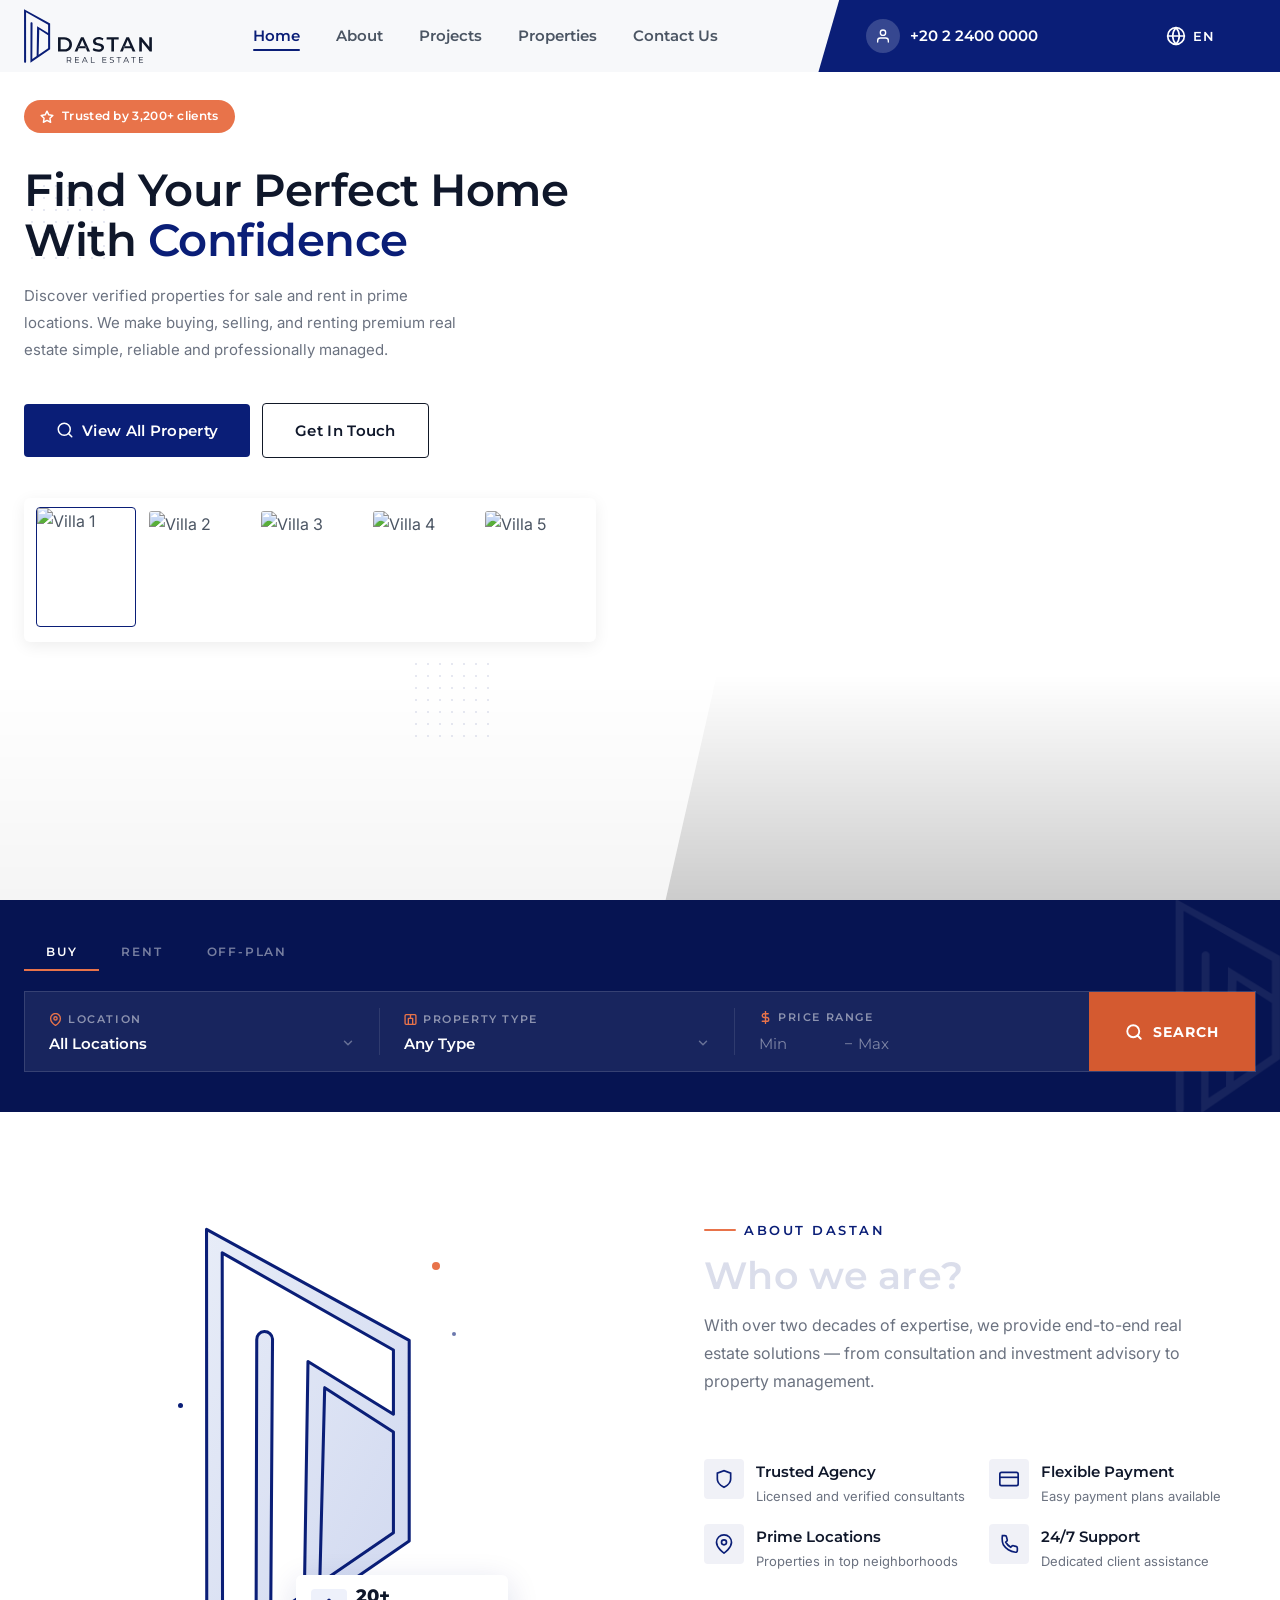
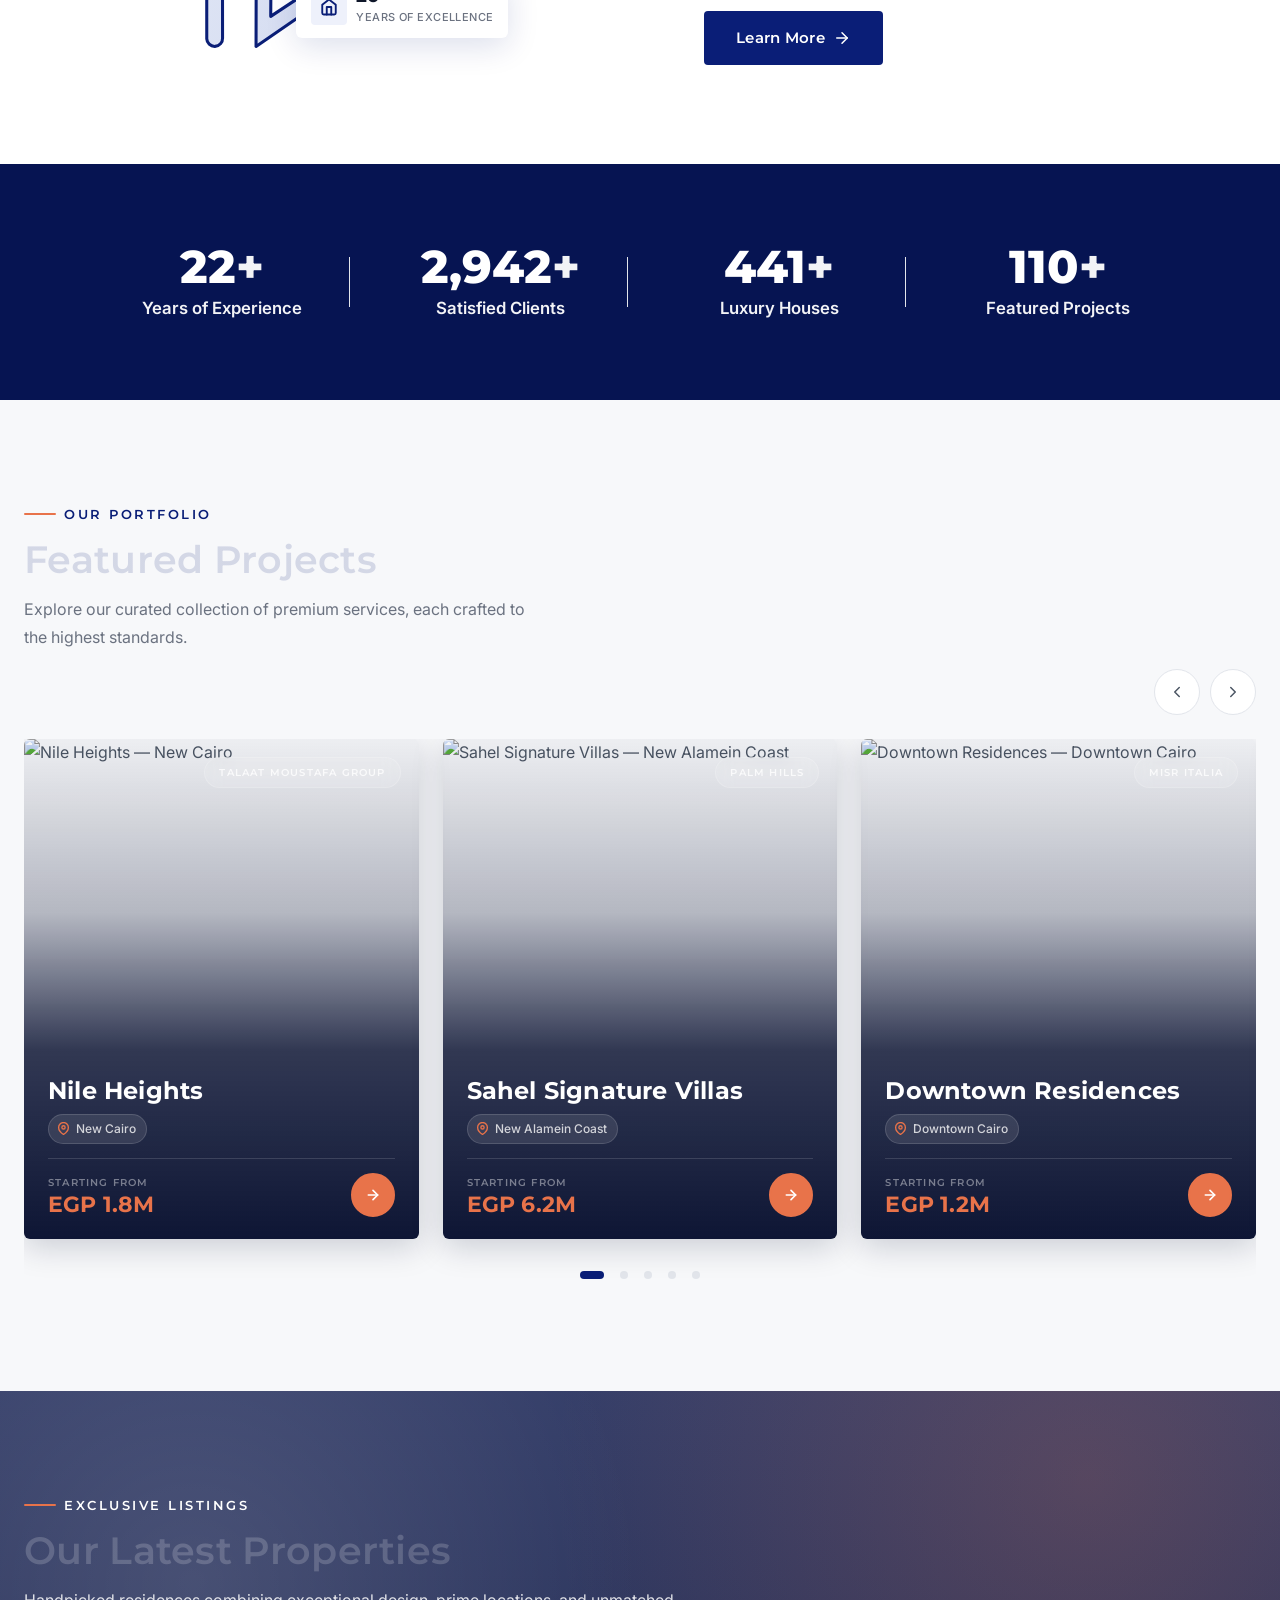
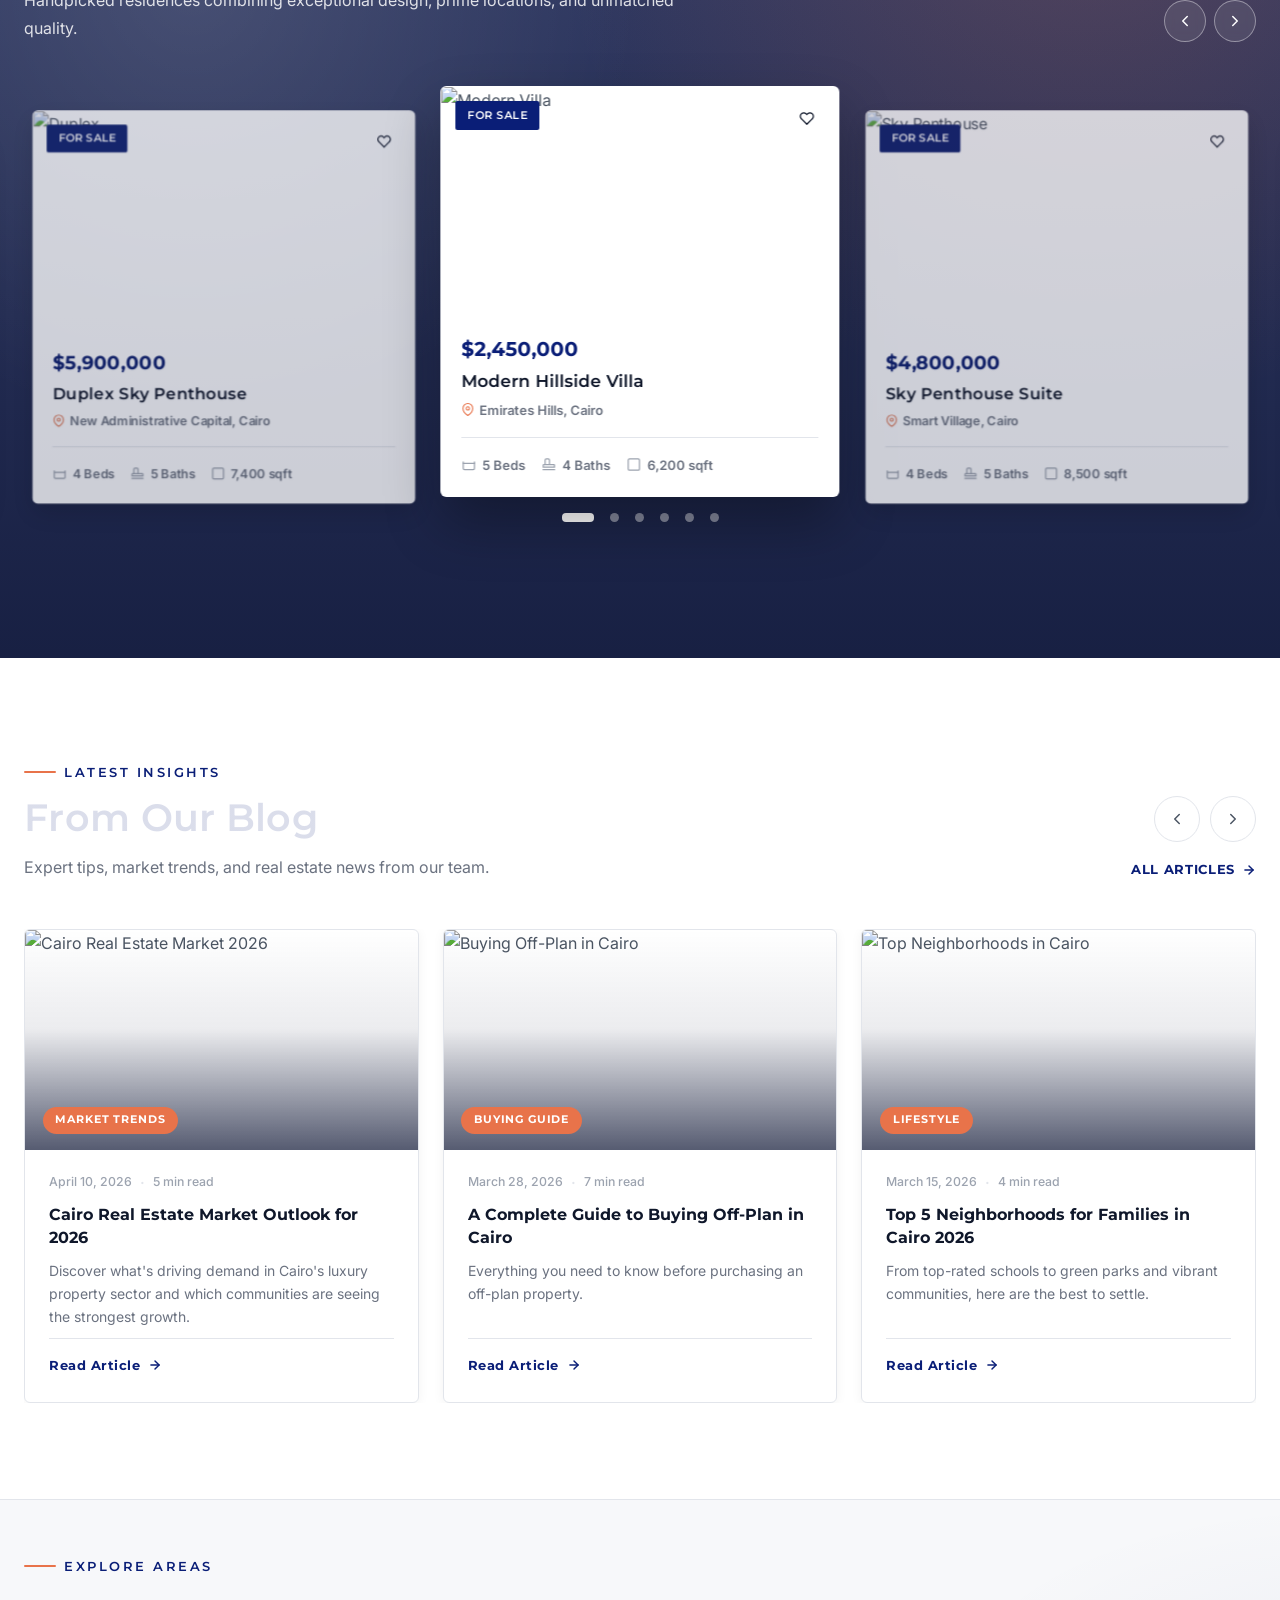
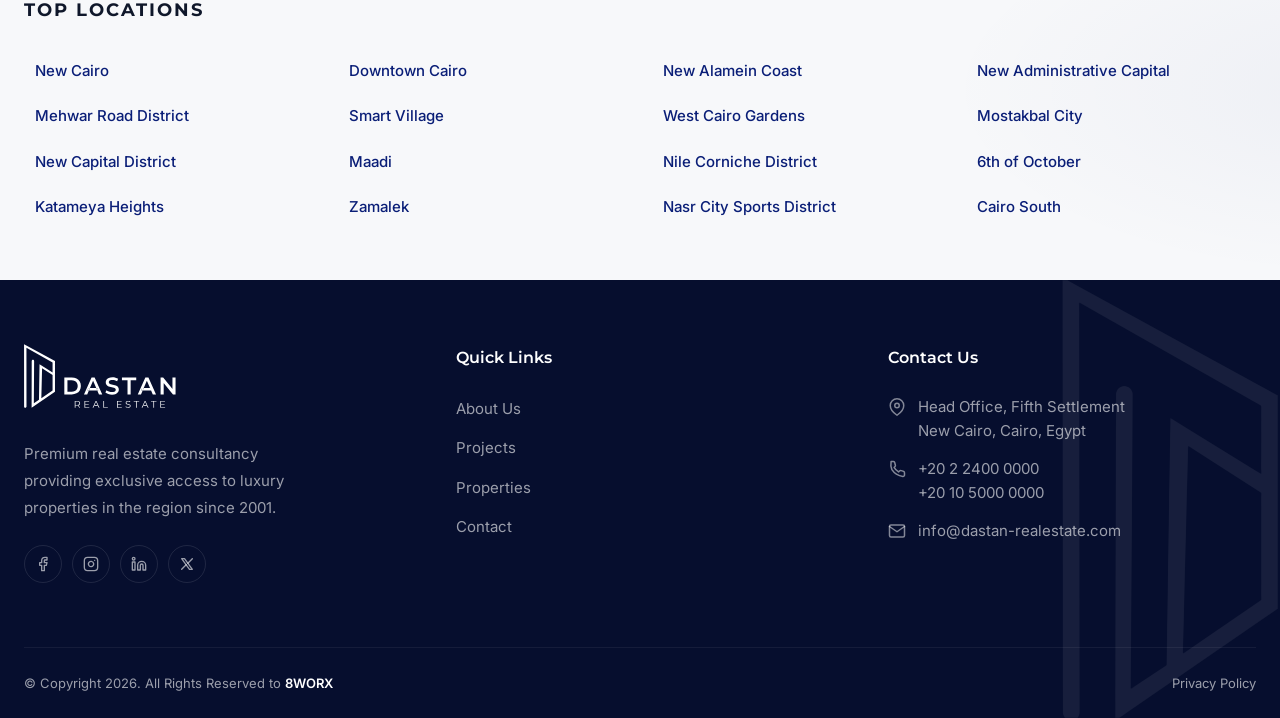
==== commit 3cced462: "Replace content" ====
--- a/index.html
+++ b/index.html
@@ -5,9 +5,9 @@
     <meta name="viewport" content="width=device-width, initial-scale=1.0" />
     <meta
       name="description"
-      content="Dastan Real Estate — Find your perfect home with confidence. Premium properties and expert consultancy."
+      content="Dastan Real Estate Egypt — Find your perfect home with confidence. Premium properties and expert consultancy across Egypt."
     />
-    <title>Dastan Real Estate — Find Your Perfect Home</title>
+    <title>Dastan Real Estate Egypt — Find Your Perfect Home</title>
 
     <!-- Fonts -->
     <link rel="preconnect" href="https://fonts.googleapis.com" />
@@ -25,7 +25,10 @@
 
     <!-- Stylesheet -->
     <link rel="stylesheet" href="css/style.css" />
-    <link rel="stylesheet" href="https://cdn.jsdelivr.net/npm/tom-select@2.3.1/dist/css/tom-select.min.css" />
+    <link
+      rel="stylesheet"
+      href="https://cdn.jsdelivr.net/npm/tom-select@2.3.1/dist/css/tom-select.min.css"
+    />
 
     <!-- Favicon — brand mark on navy rounded square -->
     <link rel="icon" type="image/svg+xml" href="assets/favicon.svg" />
@@ -289,7 +292,7 @@
 
         <!-- Orange diagonal CTA group — diagonal matches hero -->
         <div class="navbar__cta-group">
-          <a href="tel:+97140000000" class="navbar__phone">
+          <a href="tel:+20224000000" class="navbar__phone">
             <span class="navbar__phone-icon">
               <svg
                 xmlns="http://www.w3.org/2000/svg"
@@ -306,7 +309,7 @@
                 <circle cx="12" cy="7" r="4" />
               </svg>
             </span>
-            <span class="navbar__phone-num">+971 4 000 0000</span>
+            <span class="navbar__phone-num">+20 2 2400 0000</span>
           </a>
           <!-- Language switch -->
           <button
@@ -561,13 +564,15 @@
                   aria-label="Select location"
                 >
                   <option value="">All Locations</option>
-                  <option value="dubai-marina">Dubai Marina</option>
-                  <option value="downtown">Downtown Dubai</option>
-                  <option value="palm">Palm Jumeirah</option>
-                  <option value="business-bay">Business Bay</option>
-                  <option value="jumeirah">Jumeirah</option>
-                  <option value="jvc">Jumeirah Village Circle</option>
-                  <option value="difc">DIFC</option>
+                  <option value="dubai-marina">New Cairo</option>
+                  <option value="downtown">Downtown Cairo</option>
+                  <option value="palm">New Alamein Coast</option>
+                  <option value="business-bay">
+                    New Administrative Capital
+                  </option>
+                  <option value="jumeirah">Zamalek</option>
+                  <option value="jvc">Mehwar Road District</option>
+                  <option value="difc">Smart Village</option>
                 </select>
                 <svg
                   class="filter-banner__chevron"
@@ -587,7 +592,11 @@
             </div>
 
             <!-- Purpose — controlled by tabs, field hidden -->
-            <select id="filterPurpose" aria-label="Select purpose" style="display:none">
+            <select
+              id="filterPurpose"
+              aria-label="Select purpose"
+              style="display: none"
+            >
               <option value="buy">For Sale</option>
               <option value="rent">For Rent</option>
               <option value="offplan">Off-Plan</option>
@@ -737,29 +746,47 @@
                 <defs>
                   <!-- Outer D boundary — clips inner layers -->
                   <clipPath id="dOuterClip">
-                    <path d="M99.7 55.09V153.6L24.49 205.39L24.83 54.73C24.79 53.7 25.16 52.72 25.86 51.96C26.55 51.19 27.51 50.75 28.55 50.71C29.56 50.7 30.55 51.02 31.32 51.73C32.09 52.44 32.54 53.39 32.58 54.43L31.69 190.63L48.21 179.72L49.99 65.45L91.95 91.35V59.81L7.87 12.09L8.03999 201.34C8.13999 203.46 6.48 205.28 4.34 205.38L4.16 205.39C2.09 205.39 0.389993 203.75 0.289993 201.68L0.169998 0.559998L99.7 55.09Z"/>
+                    <path
+                      d="M99.7 55.09V153.6L24.49 205.39L24.83 54.73C24.79 53.7 25.16 52.72 25.86 51.96C26.55 51.19 27.51 50.75 28.55 50.71C29.56 50.7 30.55 51.02 31.32 51.73C32.09 52.44 32.54 53.39 32.58 54.43L31.69 190.63L48.21 179.72L49.99 65.45L91.95 91.35V59.81L7.87 12.09L8.03999 201.34C8.13999 203.46 6.48 205.28 4.34 205.38L4.16 205.39C2.09 205.39 0.389993 203.75 0.289993 201.68L0.169998 0.559998L99.7 55.09Z"
+                    />
                   </clipPath>
                   <!-- Inner parallelogram window — where the photo shows through -->
                   <clipPath id="dWindowClip">
-                    <path d="M58.2 78.4L55.78 174.37L91.95 149.57V100.07L58.2 78.4"/>
+                    <path
+                      d="M58.2 78.4L55.78 174.37L91.95 149.57V100.07L58.2 78.4"
+                    />
                   </clipPath>
                   <!-- Subtle gradient background inside the mark -->
-                  <linearGradient id="markBg" x1="0%" y1="0%" x2="100%" y2="100%">
-                    <stop offset="0%" stop-color="#e8edf8"/>
-                    <stop offset="100%" stop-color="#cfd7ef"/>
+                  <linearGradient
+                    id="markBg"
+                    x1="0%"
+                    y1="0%"
+                    x2="100%"
+                    y2="100%"
+                  >
+                    <stop offset="0%" stop-color="#e8edf8" />
+                    <stop offset="100%" stop-color="#cfd7ef" />
                   </linearGradient>
                 </defs>
 
                 <!-- ── Layer group clipped to outer D shape ── -->
                 <g clip-path="url(#dOuterClip)">
                   <!-- Cool gradient fill behind the mark -->
-                  <rect x="-5" y="-5" width="110" height="216" fill="url(#markBg)"/>
+                  <rect
+                    x="-5"
+                    y="-5"
+                    width="110"
+                    height="216"
+                    fill="url(#markBg)"
+                  />
                   <!-- Real estate photo — only visible through inner window -->
                   <image
                     id="dMarkPhoto"
                     href="https://images.unsplash.com/photo-1600585154340-be6161a56a0c?w=800&q=80"
-                    x="-5" y="-5"
-                    width="110" height="216"
+                    x="-5"
+                    y="-5"
+                    width="110"
+                    height="216"
                     preserveAspectRatio="xMidYMid slice"
                     clip-path="url(#dWindowClip)"
                     opacity="0"
@@ -776,7 +803,14 @@
                 </g>
 
                 <!-- Origin spark — pulses at path start before drawing begins -->
-                <circle id="dMarkOrigin" cx="99.7" cy="55.09" r="3.5" fill="#e8734a" opacity="0"/>
+                <circle
+                  id="dMarkOrigin"
+                  cx="99.7"
+                  cy="55.09"
+                  r="3.5"
+                  fill="#e8734a"
+                  opacity="0"
+                />
 
                 <!-- ── Stroke paths for the draw-on animation ── -->
                 <path
@@ -808,14 +842,26 @@
               <!-- Experience badge -->
               <div class="about__mark-badge" id="aboutMarkBadge">
                 <div class="about__mark-badge-icon">
-                  <svg xmlns="http://www.w3.org/2000/svg" width="18" height="18" viewBox="0 0 24 24" fill="none" stroke="currentColor" stroke-width="2.5" stroke-linecap="round" stroke-linejoin="round">
-                    <path d="M3 9l9-7 9 7v11a2 2 0 0 1-2 2H5a2 2 0 0 1-2-2z"/>
-                    <polyline points="9 22 9 12 15 12 15 22"/>
+                  <svg
+                    xmlns="http://www.w3.org/2000/svg"
+                    width="18"
+                    height="18"
+                    viewBox="0 0 24 24"
+                    fill="none"
+                    stroke="currentColor"
+                    stroke-width="2.5"
+                    stroke-linecap="round"
+                    stroke-linejoin="round"
+                  >
+                    <path d="M3 9l9-7 9 7v11a2 2 0 0 1-2 2H5a2 2 0 0 1-2-2z" />
+                    <polyline points="9 22 9 12 15 12 15 22" />
                   </svg>
                 </div>
                 <div class="about__mark-badge-body">
                   <span class="about__mark-badge-num">20+</span>
-                  <span class="about__mark-badge-label">Years of Excellence</span>
+                  <span class="about__mark-badge-label"
+                    >Years of Excellence</span
+                  >
                 </div>
               </div>
             </div>
@@ -1060,18 +1106,18 @@
 
         <div class="swiper" id="projectsSwiper">
           <div class="swiper-wrapper">
-            <!-- Card 1 — Marina Heights -->
+            <!-- Card 1 — Nile Heights -->
             <div class="swiper-slide">
               <article class="project-card">
                 <img
                   class="project-card__img"
                   src="https://images.unsplash.com/photo-1600596542815-ffad4c1539a9?w=900&q=80"
-                  alt="Marina Heights — Dubai Marina"
+                  alt="Nile Heights — New Cairo"
                 />
                 <div class="project-card__gradient"></div>
-                <div class="project-card__developer">Emaar Properties</div>
+                <div class="project-card__developer">Talaat Moustafa Group</div>
                 <div class="project-card__body">
-                  <h3 class="project-card__title">Marina Heights</h3>
+                  <h3 class="project-card__title">Nile Heights</h3>
                   <div class="project-card__location">
                     <svg
                       xmlns="http://www.w3.org/2000/svg"
@@ -1089,7 +1135,7 @@
                       />
                       <circle cx="12" cy="10" r="3" />
                     </svg>
-                    Dubai Marina
+                    New Cairo
                   </div>
                   <div class="project-card__divider"></div>
                   <div class="project-card__footer">
@@ -1102,7 +1148,7 @@
                     <a
                       href="property.html"
                       class="project-card__cta"
-                      aria-label="View Marina Heights"
+                      aria-label="View Nile Heights"
                     >
                       <svg
                         xmlns="http://www.w3.org/2000/svg"
@@ -1124,18 +1170,18 @@
               </article>
             </div>
 
-            <!-- Card 2 — Palm Signature Villas -->
+            <!-- Card 2 — Sahel Signature Villas -->
             <div class="swiper-slide">
               <article class="project-card">
                 <img
                   class="project-card__img"
                   src="https://images.unsplash.com/photo-1613490493576-7fde63acd811?w=900&q=80"
-                  alt="Palm Signature Villas — Palm Jumeirah"
+                  alt="Sahel Signature Villas — New Alamein Coast"
                 />
                 <div class="project-card__gradient"></div>
-                <div class="project-card__developer">Nakheel</div>
+                <div class="project-card__developer">Palm Hills</div>
                 <div class="project-card__body">
-                  <h3 class="project-card__title">Palm Signature Villas</h3>
+                  <h3 class="project-card__title">Sahel Signature Villas</h3>
                   <div class="project-card__location">
                     <svg
                       xmlns="http://www.w3.org/2000/svg"
@@ -1153,7 +1199,7 @@
                       />
                       <circle cx="12" cy="10" r="3" />
                     </svg>
-                    Palm Jumeirah
+                    New Alamein Coast
                   </div>
                   <div class="project-card__divider"></div>
                   <div class="project-card__footer">
@@ -1166,7 +1212,7 @@
                     <a
                       href="property.html"
                       class="project-card__cta"
-                      aria-label="View Palm Signature Villas"
+                      aria-label="View Sahel Signature Villas"
                     >
                       <svg
                         xmlns="http://www.w3.org/2000/svg"
@@ -1194,10 +1240,10 @@
                 <img
                   class="project-card__img"
                   src="https://images.unsplash.com/photo-1512917774080-9991f1c4c750?w=900&q=80"
-                  alt="Downtown Residences — Downtown Dubai"
+                  alt="Downtown Residences — Downtown Cairo"
                 />
                 <div class="project-card__gradient"></div>
-                <div class="project-card__developer">Meraas</div>
+                <div class="project-card__developer">Misr Italia</div>
                 <div class="project-card__body">
                   <h3 class="project-card__title">Downtown Residences</h3>
                   <div class="project-card__location">
@@ -1217,7 +1263,7 @@
                       />
                       <circle cx="12" cy="10" r="3" />
                     </svg>
-                    Downtown Dubai
+                    Downtown Cairo
                   </div>
                   <div class="project-card__divider"></div>
                   <div class="project-card__footer">
@@ -1252,18 +1298,20 @@
               </article>
             </div>
 
-            <!-- Card 4 — Business Bay Towers -->
+            <!-- Card 4 — New Administrative Capital Towers -->
             <div class="swiper-slide">
               <article class="project-card">
                 <img
                   class="project-card__img"
                   src="https://images.unsplash.com/photo-1486325212027-8081e485255e?w=900&q=80"
-                  alt="Business Bay Towers — Business Bay"
+                  alt="New Administrative Capital Towers — New Administrative Capital"
                 />
                 <div class="project-card__gradient"></div>
-                <div class="project-card__developer">DAMAC</div>
+                <div class="project-card__developer">Hassan Allam</div>
                 <div class="project-card__body">
-                  <h3 class="project-card__title">Business Bay Towers</h3>
+                  <h3 class="project-card__title">
+                    New Administrative Capital Towers
+                  </h3>
                   <div class="project-card__location">
                     <svg
                       xmlns="http://www.w3.org/2000/svg"
@@ -1281,7 +1329,7 @@
                       />
                       <circle cx="12" cy="10" r="3" />
                     </svg>
-                    Business Bay
+                    New Administrative Capital
                   </div>
                   <div class="project-card__divider"></div>
                   <div class="project-card__footer">
@@ -1294,7 +1342,7 @@
                     <a
                       href="property.html"
                       class="project-card__cta"
-                      aria-label="View Business Bay Towers"
+                      aria-label="View New Administrative Capital Towers"
                     >
                       <svg
                         xmlns="http://www.w3.org/2000/svg"
@@ -1322,10 +1370,10 @@
                 <img
                   class="project-card__img"
                   src="https://images.unsplash.com/photo-1600585154340-be6161a56a0c?w=900&q=80"
-                  alt="Hills Estate Villas — Dubai Hills"
+                  alt="Hills Estate Villas — Cairo Hills"
                 />
                 <div class="project-card__gradient"></div>
-                <div class="project-card__developer">Emaar Properties</div>
+                <div class="project-card__developer">Talaat Moustafa Group</div>
                 <div class="project-card__body">
                   <h3 class="project-card__title">Hills Estate Villas</h3>
                   <div class="project-card__location">
@@ -1345,7 +1393,7 @@
                       />
                       <circle cx="12" cy="10" r="3" />
                     </svg>
-                    Dubai Hills Estate
+                    Mostakbal City
                   </div>
                   <div class="project-card__divider"></div>
                   <div class="project-card__footer">
@@ -1443,10 +1491,15 @@
             <div class="swiper-slide">
               <article class="property-card">
                 <div class="property-card__image">
-                  <a href="property.html" class="property-card__img-link" tabindex="-1" aria-hidden="true"><img
-                    src="https://images.unsplash.com/photo-1600596542815-ffad4c1539a9?w=600&q=80"
-                    alt="Modern Villa"
-                  /></a><span
+                  <a
+                    href="property.html"
+                    class="property-card__img-link"
+                    tabindex="-1"
+                    aria-hidden="true"
+                    ><img
+                      src="https://images.unsplash.com/photo-1600596542815-ffad4c1539a9?w=600&q=80"
+                      alt="Modern Villa" /></a
+                  ><span
                     class="property-card__status property-card__status--sale"
                     >For Sale</span
                   ><button class="property-card__fav" aria-label="Save">
@@ -1467,7 +1520,11 @@
                 </div>
                 <div class="property-card__body">
                   <div class="property-card__price">$2,450,000</div>
-                  <h3 class="property-card__title"><a href="property.html" class="property-card__title-link">Modern Hillside Villa</a></h3>
+                  <h3 class="property-card__title">
+                    <a href="property.html" class="property-card__title-link"
+                      >Modern Hillside Villa</a
+                    >
+                  </h3>
                   <p class="property-card__address">
                     <svg
                       xmlns="http://www.w3.org/2000/svg"
@@ -1482,7 +1539,7 @@
                         d="M21 10c0 7-9 13-9 13s-9-6-9-13a9 9 0 0 1 18 0z"
                       />
                       <circle cx="12" cy="10" r="3" /></svg
-                    >Emirates Hills, Dubai
+                    >Emirates Hills, Cairo
                   </p>
                   <div class="property-card__features">
                     <span class="property-card__feat"
@@ -1529,10 +1586,15 @@
             <div class="swiper-slide">
               <article class="property-card">
                 <div class="property-card__image">
-                  <a href="property.html" class="property-card__img-link" tabindex="-1" aria-hidden="true"><img
-                    src="https://images.unsplash.com/photo-1600585154526-990dced4db0d?w=600&q=80"
-                    alt="Sky Penthouse"
-                  /></a><span
+                  <a
+                    href="property.html"
+                    class="property-card__img-link"
+                    tabindex="-1"
+                    aria-hidden="true"
+                    ><img
+                      src="https://images.unsplash.com/photo-1600585154526-990dced4db0d?w=600&q=80"
+                      alt="Sky Penthouse" /></a
+                  ><span
                     class="property-card__status property-card__status--sale"
                     >For Sale</span
                   ><button class="property-card__fav" aria-label="Save">
@@ -1553,7 +1615,11 @@
                 </div>
                 <div class="property-card__body">
                   <div class="property-card__price">$4,800,000</div>
-                  <h3 class="property-card__title"><a href="property.html" class="property-card__title-link">Sky Penthouse Suite</a></h3>
+                  <h3 class="property-card__title">
+                    <a href="property.html" class="property-card__title-link"
+                      >Sky Penthouse Suite</a
+                    >
+                  </h3>
                   <p class="property-card__address">
                     <svg
                       xmlns="http://www.w3.org/2000/svg"
@@ -1568,7 +1634,7 @@
                         d="M21 10c0 7-9 13-9 13s-9-6-9-13a9 9 0 0 1 18 0z"
                       />
                       <circle cx="12" cy="10" r="3" /></svg
-                    >DIFC, Dubai
+                    >Smart Village, Cairo
                   </p>
                   <div class="property-card__features">
                     <span class="property-card__feat"
@@ -1615,10 +1681,15 @@
             <div class="swiper-slide">
               <article class="property-card">
                 <div class="property-card__image">
-                  <a href="property.html" class="property-card__img-link" tabindex="-1" aria-hidden="true"><img
-                    src="https://images.unsplash.com/photo-1600585154526-990dced4db0d?w=600&q=80"
-                    alt="Beachfront"
-                  /></a><span
+                  <a
+                    href="property.html"
+                    class="property-card__img-link"
+                    tabindex="-1"
+                    aria-hidden="true"
+                    ><img
+                      src="https://images.unsplash.com/photo-1600585154526-990dced4db0d?w=600&q=80"
+                      alt="Beachfront" /></a
+                  ><span
                     class="property-card__status property-card__status--rent"
                     >For Rent</span
                   ><button class="property-card__fav" aria-label="Save">
@@ -1641,7 +1712,11 @@
                   <div class="property-card__price">
                     $18,000 <span>/ month</span>
                   </div>
-                  <h3 class="property-card__title"><a href="property.html" class="property-card__title-link">Beachfront Apartment</a></h3>
+                  <h3 class="property-card__title">
+                    <a href="property.html" class="property-card__title-link"
+                      >Beachfront Apartment</a
+                    >
+                  </h3>
                   <p class="property-card__address">
                     <svg
                       xmlns="http://www.w3.org/2000/svg"
@@ -1656,7 +1731,7 @@
                         d="M21 10c0 7-9 13-9 13s-9-6-9-13a9 9 0 0 1 18 0z"
                       />
                       <circle cx="12" cy="10" r="3" /></svg
-                    >JBR, Dubai
+                    >North Coast, Cairo
                   </p>
                   <div class="property-card__features">
                     <span class="property-card__feat"
@@ -1703,10 +1778,15 @@
             <div class="swiper-slide">
               <article class="property-card">
                 <div class="property-card__image">
-                  <a href="property.html" class="property-card__img-link" tabindex="-1" aria-hidden="true"><img
-                    src="https://images.unsplash.com/photo-1605276374104-dee2a0ed3cd6?w=600&q=80"
-                    alt="Mansion"
-                  /></a><span
+                  <a
+                    href="property.html"
+                    class="property-card__img-link"
+                    tabindex="-1"
+                    aria-hidden="true"
+                    ><img
+                      src="https://images.unsplash.com/photo-1605276374104-dee2a0ed3cd6?w=600&q=80"
+                      alt="Mansion" /></a
+                  ><span
                     class="property-card__status property-card__status--sale"
                     >For Sale</span
                   ><button class="property-card__fav" aria-label="Save">
@@ -1727,7 +1807,11 @@
                 </div>
                 <div class="property-card__body">
                   <div class="property-card__price">$7,200,000</div>
-                  <h3 class="property-card__title"><a href="property.html" class="property-card__title-link">Contemporary Mansion</a></h3>
+                  <h3 class="property-card__title">
+                    <a href="property.html" class="property-card__title-link"
+                      >Contemporary Mansion</a
+                    >
+                  </h3>
                   <p class="property-card__address">
                     <svg
                       xmlns="http://www.w3.org/2000/svg"
@@ -1742,7 +1826,7 @@
                         d="M21 10c0 7-9 13-9 13s-9-6-9-13a9 9 0 0 1 18 0z"
                       />
                       <circle cx="12" cy="10" r="3" /></svg
-                    >District One, MBR City
+                    >District One, New Administrative Capital
                   </p>
                   <div class="property-card__features">
                     <span class="property-card__feat"
@@ -1789,10 +1873,15 @@
             <div class="swiper-slide">
               <article class="property-card">
                 <div class="property-card__image">
-                  <a href="property.html" class="property-card__img-link" tabindex="-1" aria-hidden="true"><img
-                    src="https://images.unsplash.com/photo-1600573472592-401b489a3cdc?w=600&q=80"
-                    alt="Garden Villa"
-                  /></a><span
+                  <a
+                    href="property.html"
+                    class="property-card__img-link"
+                    tabindex="-1"
+                    aria-hidden="true"
+                    ><img
+                      src="https://images.unsplash.com/photo-1600573472592-401b489a3cdc?w=600&q=80"
+                      alt="Garden Villa" /></a
+                  ><span
                     class="property-card__status property-card__status--rent"
                     >For Rent</span
                   ><button class="property-card__fav" aria-label="Save">
@@ -1815,7 +1904,11 @@
                   <div class="property-card__price">
                     $25,000 <span>/ month</span>
                   </div>
-                  <h3 class="property-card__title"><a href="property.html" class="property-card__title-link">Private Garden Villa</a></h3>
+                  <h3 class="property-card__title">
+                    <a href="property.html" class="property-card__title-link"
+                      >Private Garden Villa</a
+                    >
+                  </h3>
                   <p class="property-card__address">
                     <svg
                       xmlns="http://www.w3.org/2000/svg"
@@ -1830,7 +1923,7 @@
                         d="M21 10c0 7-9 13-9 13s-9-6-9-13a9 9 0 0 1 18 0z"
                       />
                       <circle cx="12" cy="10" r="3" /></svg
-                    >Al Barsha, Dubai
+                    >Maadi, Cairo
                   </p>
                   <div class="property-card__features">
                     <span class="property-card__feat"
@@ -1877,10 +1970,15 @@
             <div class="swiper-slide">
               <article class="property-card">
                 <div class="property-card__image">
-                  <a href="property.html" class="property-card__img-link" tabindex="-1" aria-hidden="true"><img
-                    src="https://images.unsplash.com/photo-1600566753190-17f0baa2a6c3?w=600&q=80"
-                    alt="Duplex"
-                  /></a><span
+                  <a
+                    href="property.html"
+                    class="property-card__img-link"
+                    tabindex="-1"
+                    aria-hidden="true"
+                    ><img
+                      src="https://images.unsplash.com/photo-1600566753190-17f0baa2a6c3?w=600&q=80"
+                      alt="Duplex" /></a
+                  ><span
                     class="property-card__status property-card__status--sale"
                     >For Sale</span
                   ><button class="property-card__fav" aria-label="Save">
@@ -1901,7 +1999,11 @@
                 </div>
                 <div class="property-card__body">
                   <div class="property-card__price">$5,900,000</div>
-                  <h3 class="property-card__title"><a href="property.html" class="property-card__title-link">Duplex Sky Penthouse</a></h3>
+                  <h3 class="property-card__title">
+                    <a href="property.html" class="property-card__title-link"
+                      >Duplex Sky Penthouse</a
+                    >
+                  </h3>
                   <p class="property-card__address">
                     <svg
                       xmlns="http://www.w3.org/2000/svg"
@@ -1916,7 +2018,7 @@
                         d="M21 10c0 7-9 13-9 13s-9-6-9-13a9 9 0 0 1 18 0z"
                       />
                       <circle cx="12" cy="10" r="3" /></svg
-                    >Business Bay, Dubai
+                    >New Administrative Capital, Cairo
                   </p>
                   <div class="property-card__features">
                     <span class="property-card__feat"
@@ -2037,7 +2139,7 @@
                   <img
                     class="blog-card__img"
                     src="https://images.unsplash.com/photo-1560518883-ce09059eeffa?w=800&q=80"
-                    alt="Dubai Real Estate Market 2026"
+                    alt="Cairo Real Estate Market 2026"
                   />
                   <div class="blog-card__overlay">
                     <span class="blog-card__category">Market Trends</span>
@@ -2050,10 +2152,10 @@
                     <span class="blog-card__read-time">5 min read</span>
                   </div>
                   <h3 class="blog-card__title">
-                    <a href="#">Dubai Real Estate Market Outlook for 2026</a>
+                    <a href="#">Cairo Real Estate Market Outlook for 2026</a>
                   </h3>
                   <p class="blog-card__excerpt">
-                    Discover what's driving demand in Dubai's luxury property
+                    Discover what's driving demand in Cairo's luxury property
                     sector and which communities are seeing the strongest
                     growth.
                   </p>
@@ -2082,7 +2184,7 @@
                   <img
                     class="blog-card__img"
                     src="https://images.unsplash.com/photo-1582407947304-fd86f028f716?w=800&q=80"
-                    alt="Buying Off-Plan in Dubai"
+                    alt="Buying Off-Plan in Cairo"
                   />
                   <div class="blog-card__overlay">
                     <span class="blog-card__category">Buying Guide</span>
@@ -2095,7 +2197,7 @@
                     <span class="blog-card__read-time">7 min read</span>
                   </div>
                   <h3 class="blog-card__title">
-                    <a href="#">A Complete Guide to Buying Off-Plan in Dubai</a>
+                    <a href="#">A Complete Guide to Buying Off-Plan in Cairo</a>
                   </h3>
                   <p class="blog-card__excerpt">
                     Everything you need to know before purchasing an off-plan
@@ -2126,7 +2228,7 @@
                   <img
                     class="blog-card__img"
                     src="https://images.unsplash.com/photo-1486325212027-8081e485255e?w=800&q=80"
-                    alt="Top Neighborhoods in Dubai"
+                    alt="Top Neighborhoods in Cairo"
                   />
                   <div class="blog-card__overlay">
                     <span class="blog-card__category">Lifestyle</span>
@@ -2140,7 +2242,7 @@
                   </div>
                   <h3 class="blog-card__title">
                     <a href="#"
-                      >Top 5 Neighborhoods for Families in Dubai 2026</a
+                      >Top 5 Neighborhoods for Families in Cairo 2026</a
                     >
                   </h3>
                   <p class="blog-card__excerpt">
@@ -2226,22 +2328,22 @@
           <h2 class="top-locations__title">Top Locations</h2>
         </div>
         <div class="top-locations__grid reveal-children">
-          <a href="#" class="top-locations__link">Dubai Marina</a>
-          <a href="#" class="top-locations__link">Downtown Dubai</a>
-          <a href="#" class="top-locations__link">Palm Jumeirah</a>
-          <a href="#" class="top-locations__link">Business Bay</a>
-          <a href="#" class="top-locations__link">Jumeirah Village Circle</a>
-          <a href="#" class="top-locations__link">DIFC</a>
-          <a href="#" class="top-locations__link">Arabian Ranches</a>
-          <a href="#" class="top-locations__link">Dubai Hills Estate</a>
-          <a href="#" class="top-locations__link">Meydan City</a>
-          <a href="#" class="top-locations__link">Al Barsha</a>
-          <a href="#" class="top-locations__link">Dubai Creek Harbour</a>
-          <a href="#" class="top-locations__link">Emaar South</a>
-          <a href="#" class="top-locations__link">Damac Hills</a>
-          <a href="#" class="top-locations__link">Jumeirah</a>
-          <a href="#" class="top-locations__link">Dubai Sports City</a>
-          <a href="#" class="top-locations__link">Dubai South</a>
+          <a href="#" class="top-locations__link">New Cairo</a>
+          <a href="#" class="top-locations__link">Downtown Cairo</a>
+          <a href="#" class="top-locations__link">New Alamein Coast</a>
+          <a href="#" class="top-locations__link">New Administrative Capital</a>
+          <a href="#" class="top-locations__link">Mehwar Road District</a>
+          <a href="#" class="top-locations__link">Smart Village</a>
+          <a href="#" class="top-locations__link">West Cairo Gardens</a>
+          <a href="#" class="top-locations__link">Mostakbal City</a>
+          <a href="#" class="top-locations__link">New Capital District</a>
+          <a href="#" class="top-locations__link">Maadi</a>
+          <a href="#" class="top-locations__link">Nile Corniche District</a>
+          <a href="#" class="top-locations__link">6th of October</a>
+          <a href="#" class="top-locations__link">Katameya Heights</a>
+          <a href="#" class="top-locations__link">Zamalek</a>
+          <a href="#" class="top-locations__link">Nasr City Sports District</a>
+          <a href="#" class="top-locations__link">Cairo South</a>
         </div>
       </div>
     </section>
@@ -2456,7 +2558,7 @@
                 <circle cx="12" cy="10" r="3" />
               </svg>
               <p class="footer__contact-text">
-                Office 1205, Tower B<br />Business Bay, Dubai, UAE
+                Head Office, Fifth Settlement<br />New Cairo, Cairo, Egypt
               </p>
             </div>
             <div class="footer__contact-item">
@@ -2475,7 +2577,7 @@
                 />
               </svg>
               <p class="footer__contact-text">
-                +971 4 000 0000<br />+971 50 000 0000
+                +20 2 2400 0000<br />+20 10 5000 0000
               </p>
             </div>
             <div class="footer__contact-item">
@@ -2521,14 +2623,16 @@
     <script src="js/main.js"></script>
     <script>
       document.addEventListener("DOMContentLoaded", function () {
-        document.querySelectorAll(".filter-banner__select").forEach(function (el) {
-          new TomSelect(el, {
-            create: false,
-            allowEmptyOption: true,
-            dropdownParent: "body",
-            dropdownClass: "ts-dropdown filter-banner-ts-dropdown",
+        document
+          .querySelectorAll(".filter-banner__select")
+          .forEach(function (el) {
+            new TomSelect(el, {
+              create: false,
+              allowEmptyOption: true,
+              dropdownParent: "body",
+              dropdownClass: "ts-dropdown filter-banner-ts-dropdown",
+            });
           });
-        });
       });
     </script>
   </body>
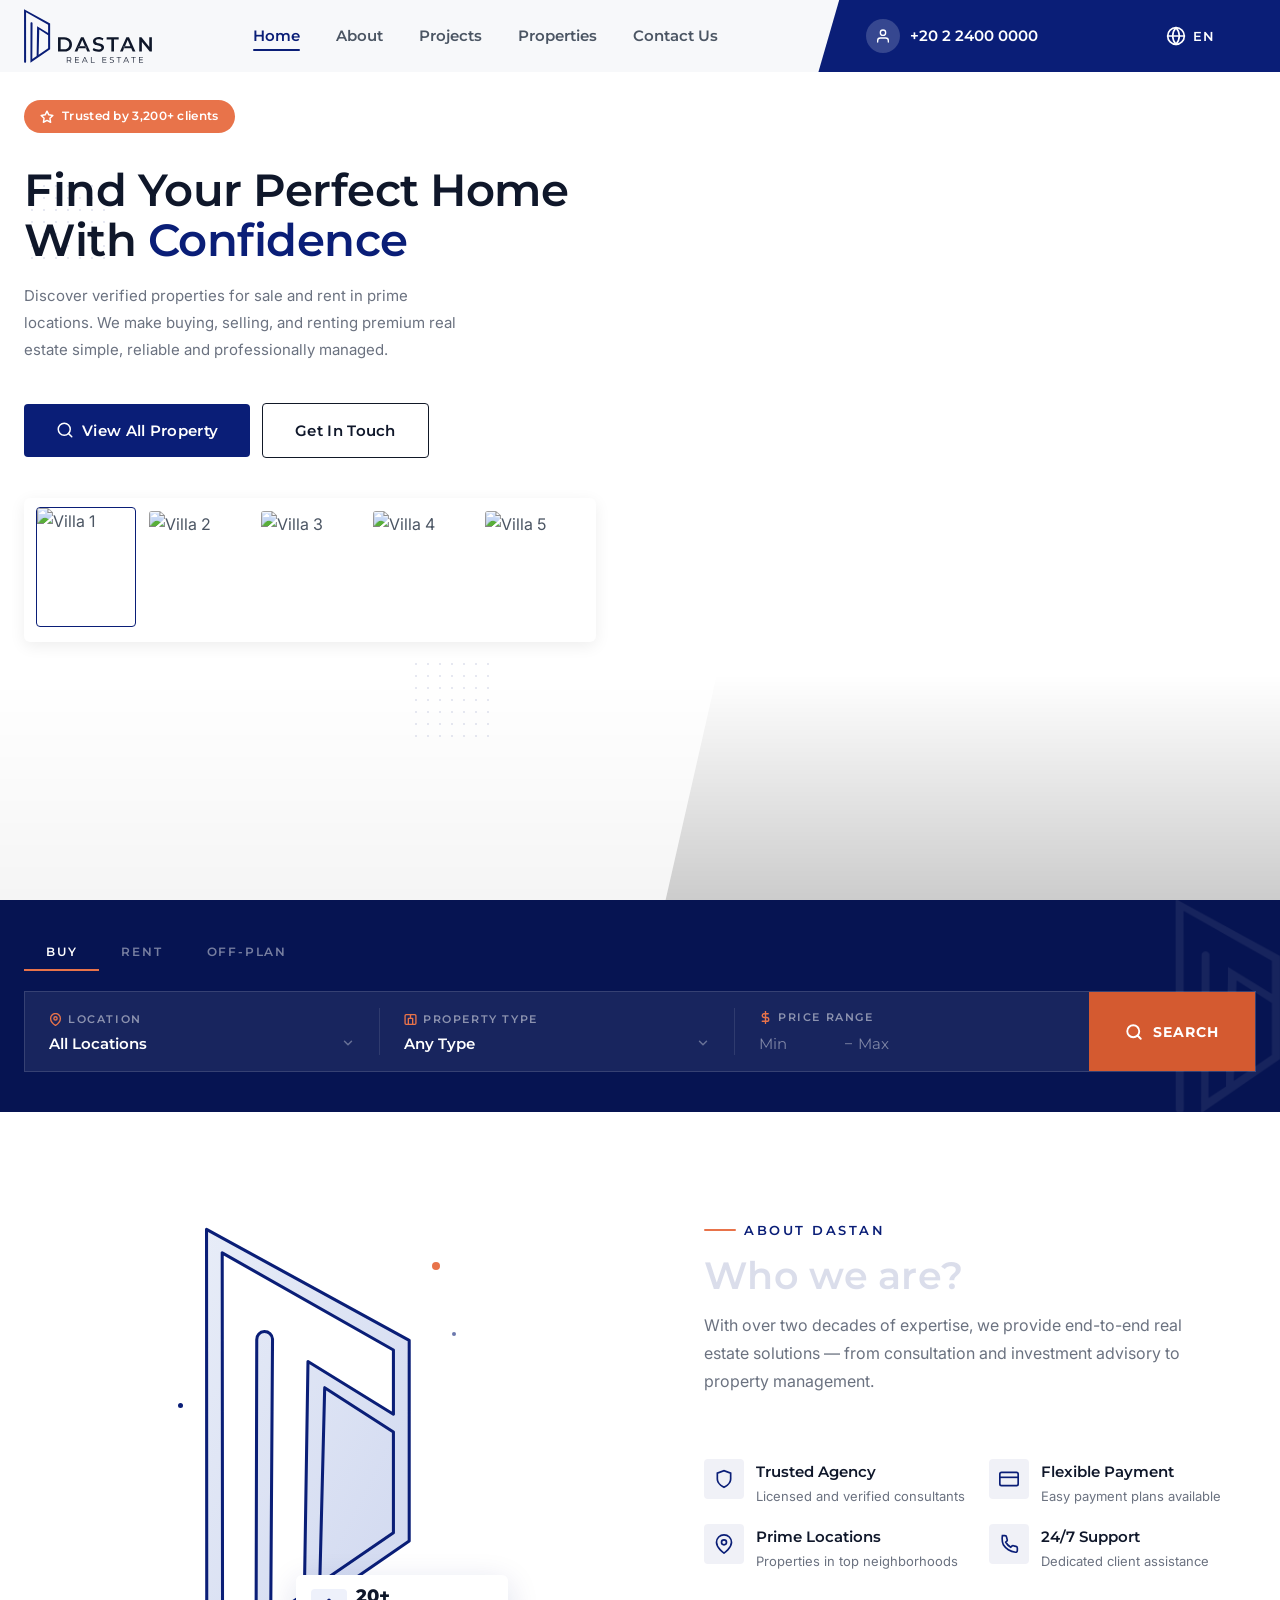
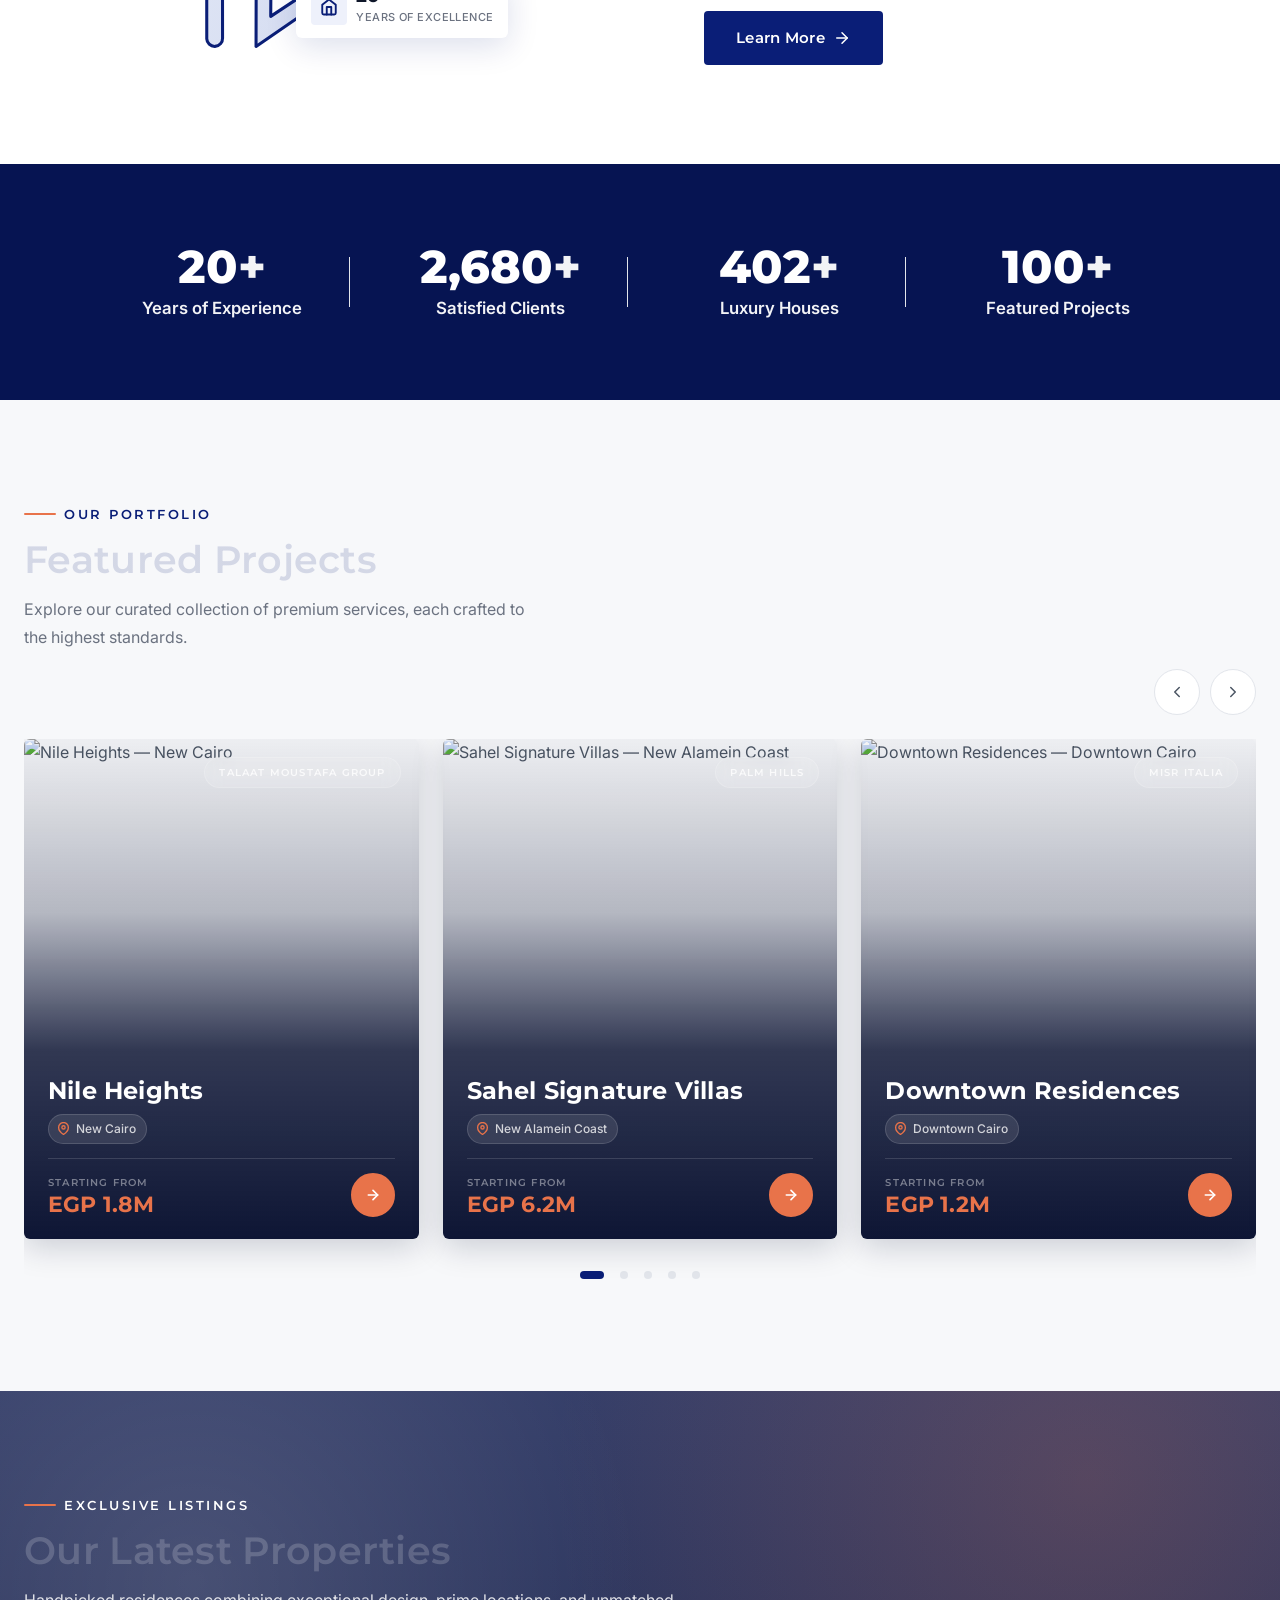
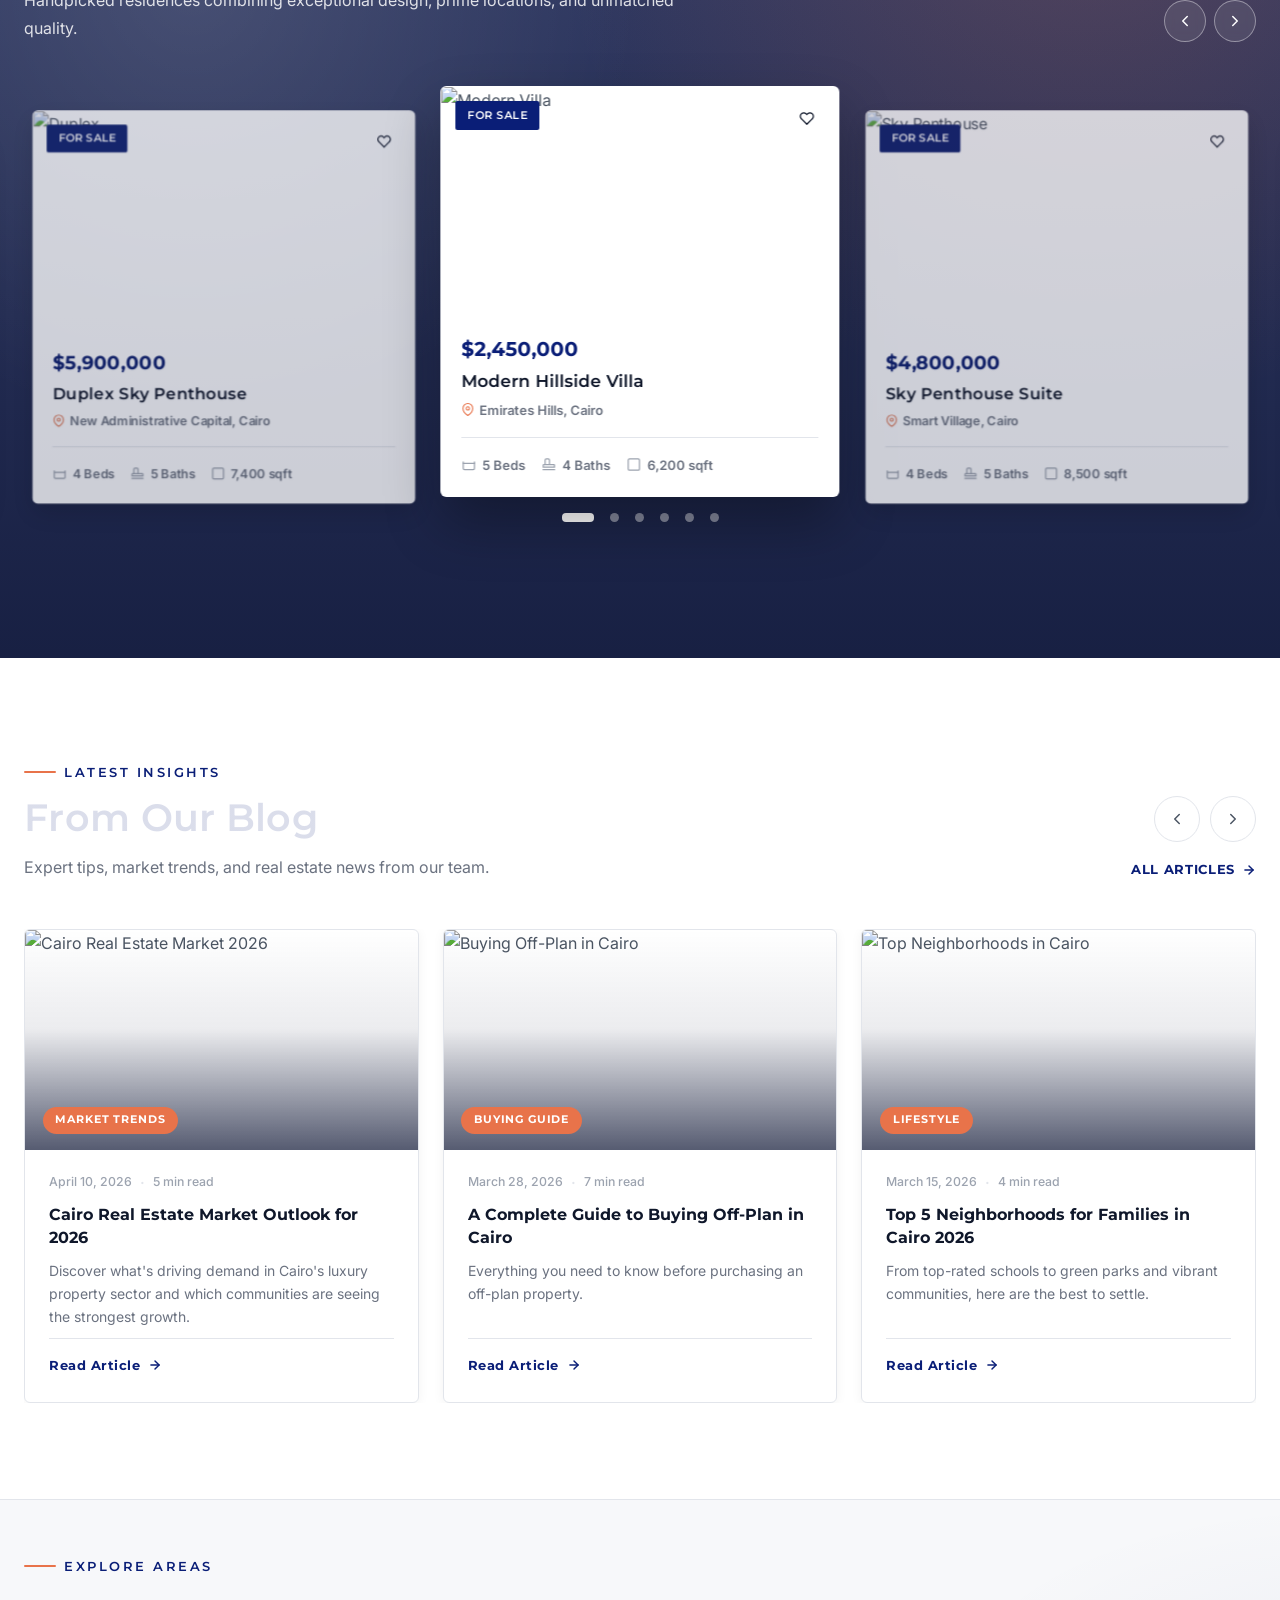
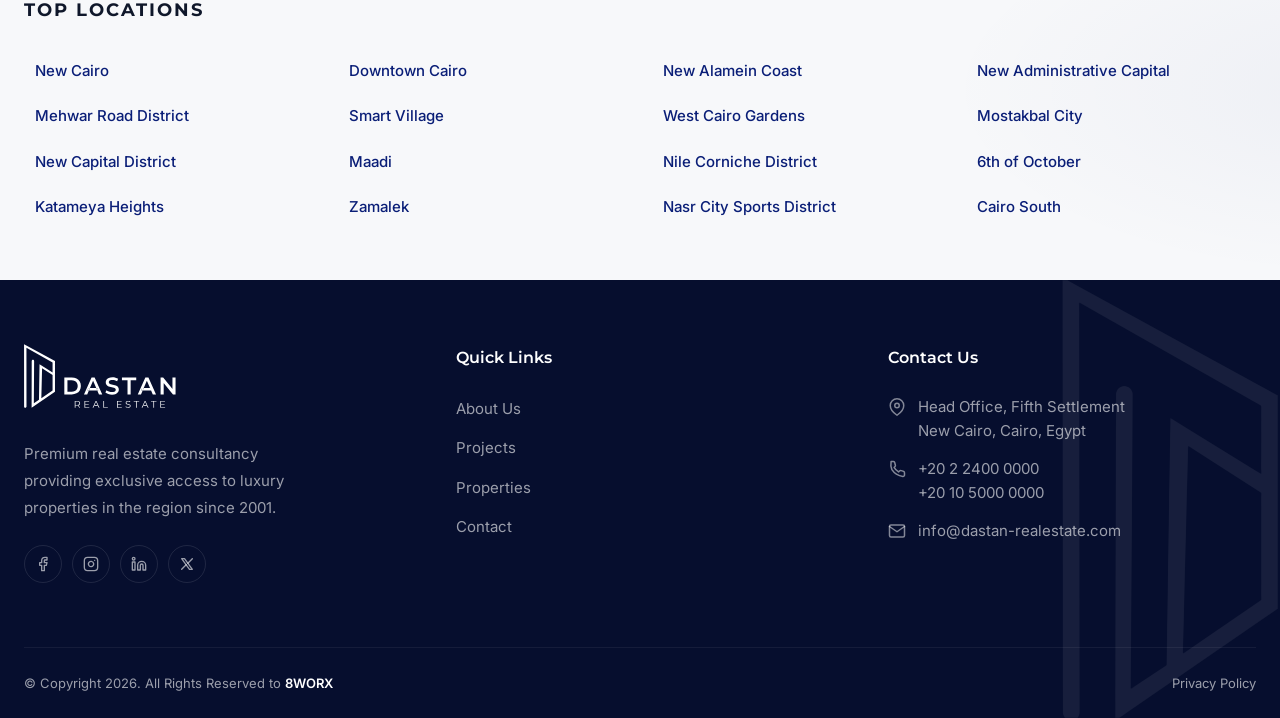
==== commit 7e06a65f: "remove project route" ====
--- a/index.html
+++ b/index.html
@@ -285,7 +285,7 @@
             >
           </li>
           <li><a href="#" class="navbar__link">About</a></li>
-          <li><a href="projects.html" class="navbar__link">Projects</a></li>
+          <li><a href="#" class="navbar__link">Projects</a></li>
           <li><a href="properties.html" class="navbar__link">Properties</a></li>
           <li><a href="#" class="navbar__link">Contact Us</a></li>
         </ul>
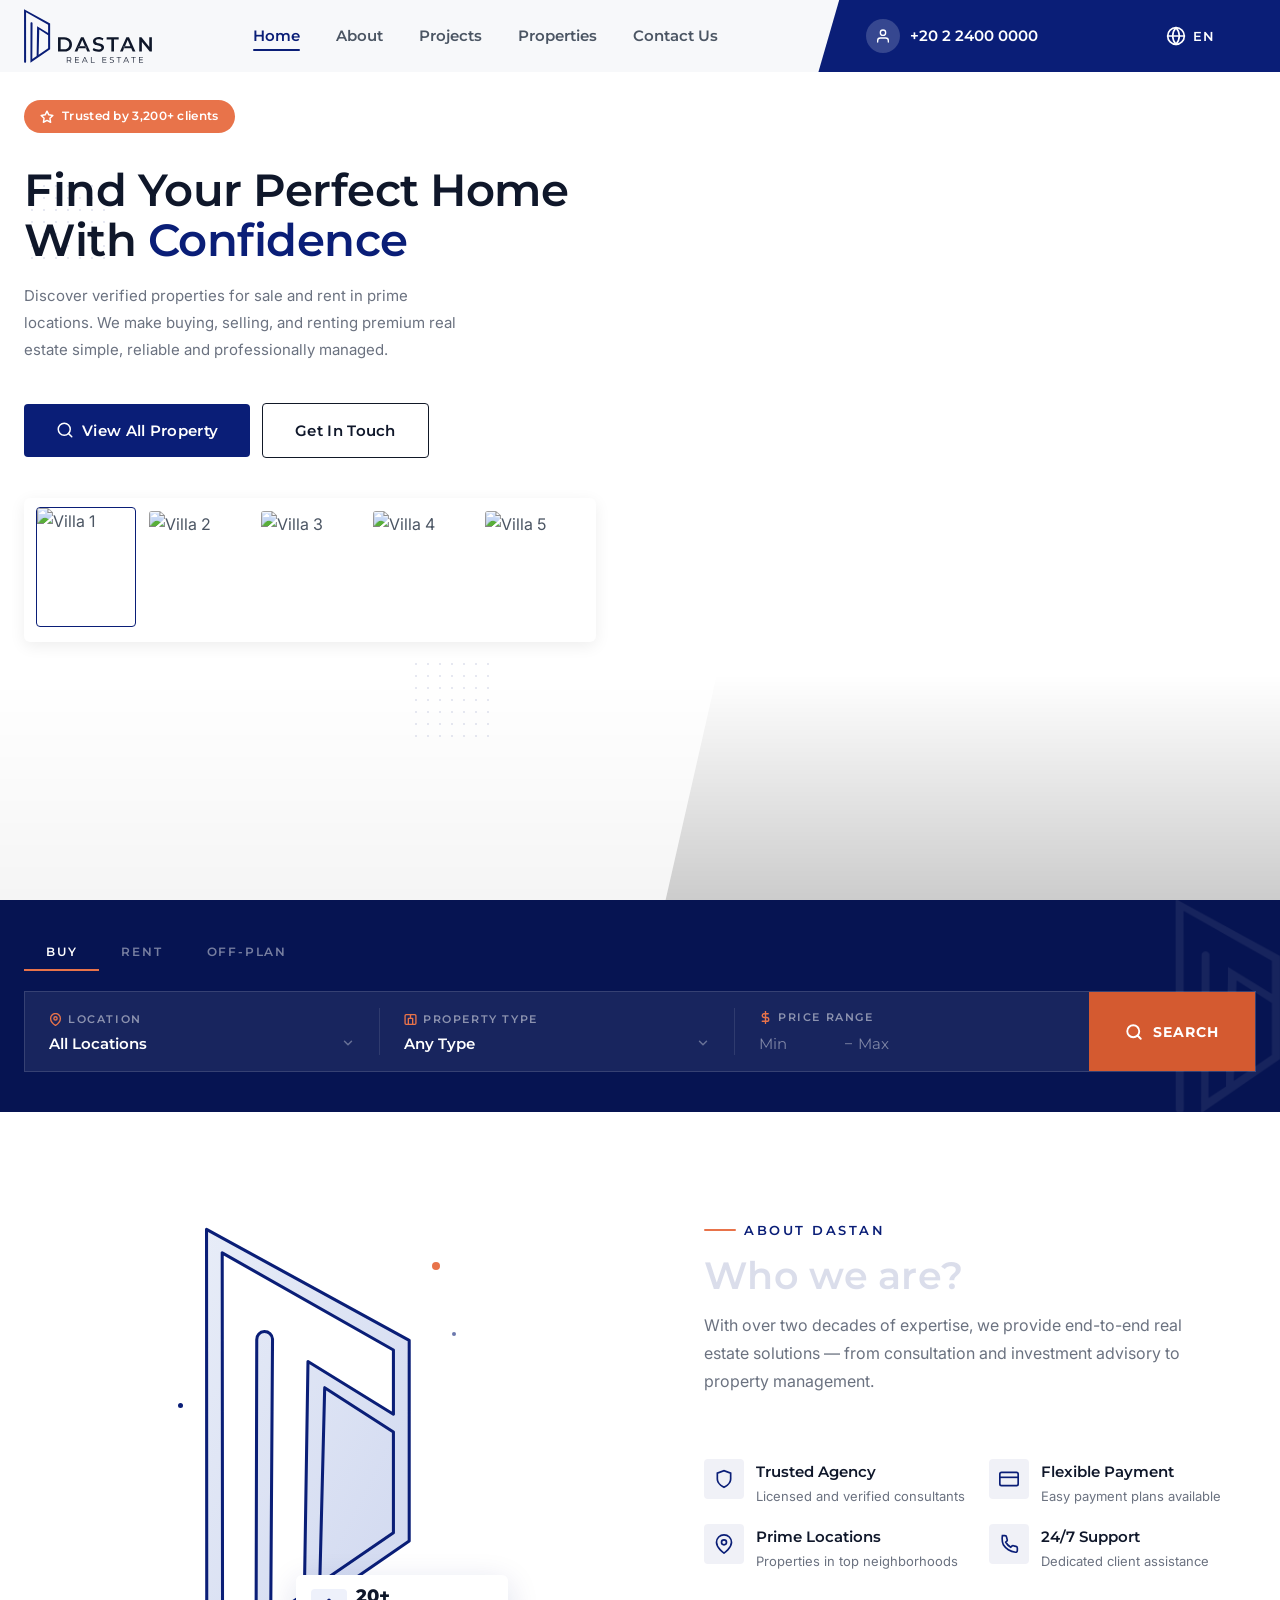
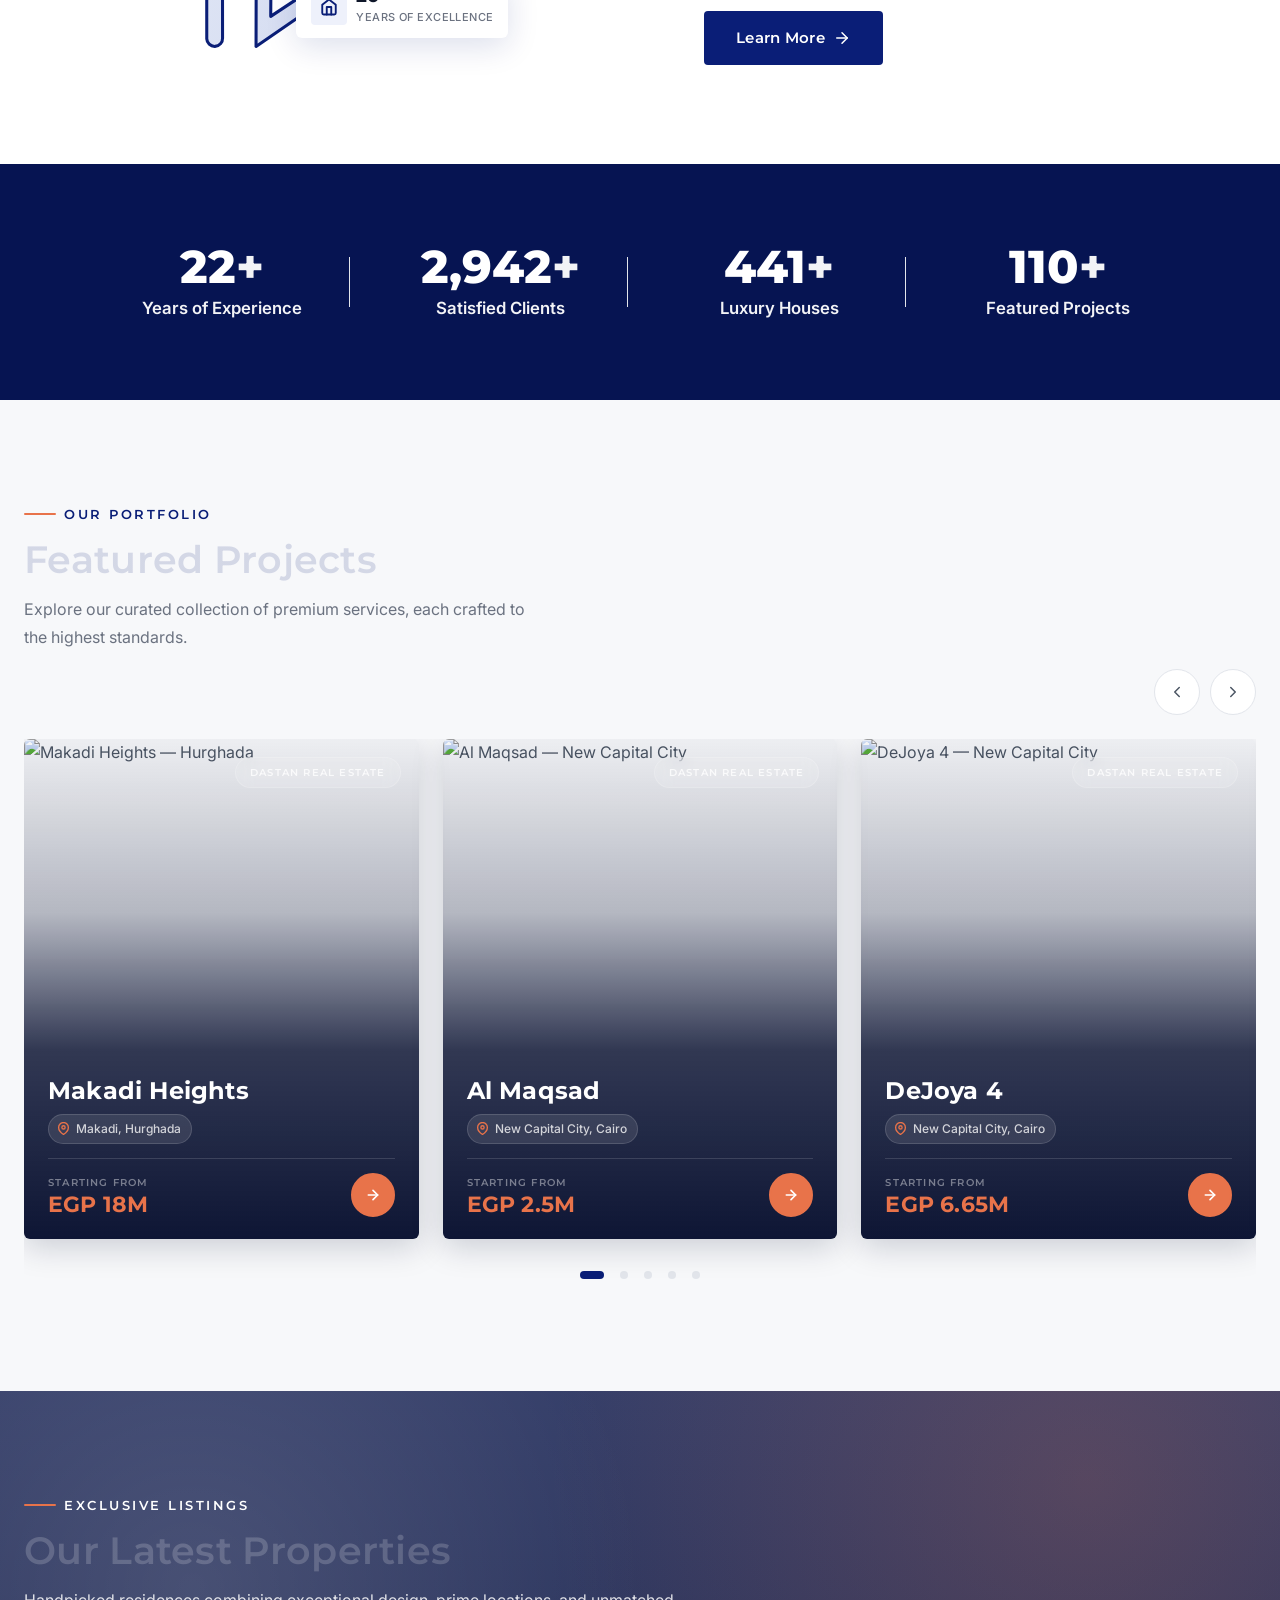
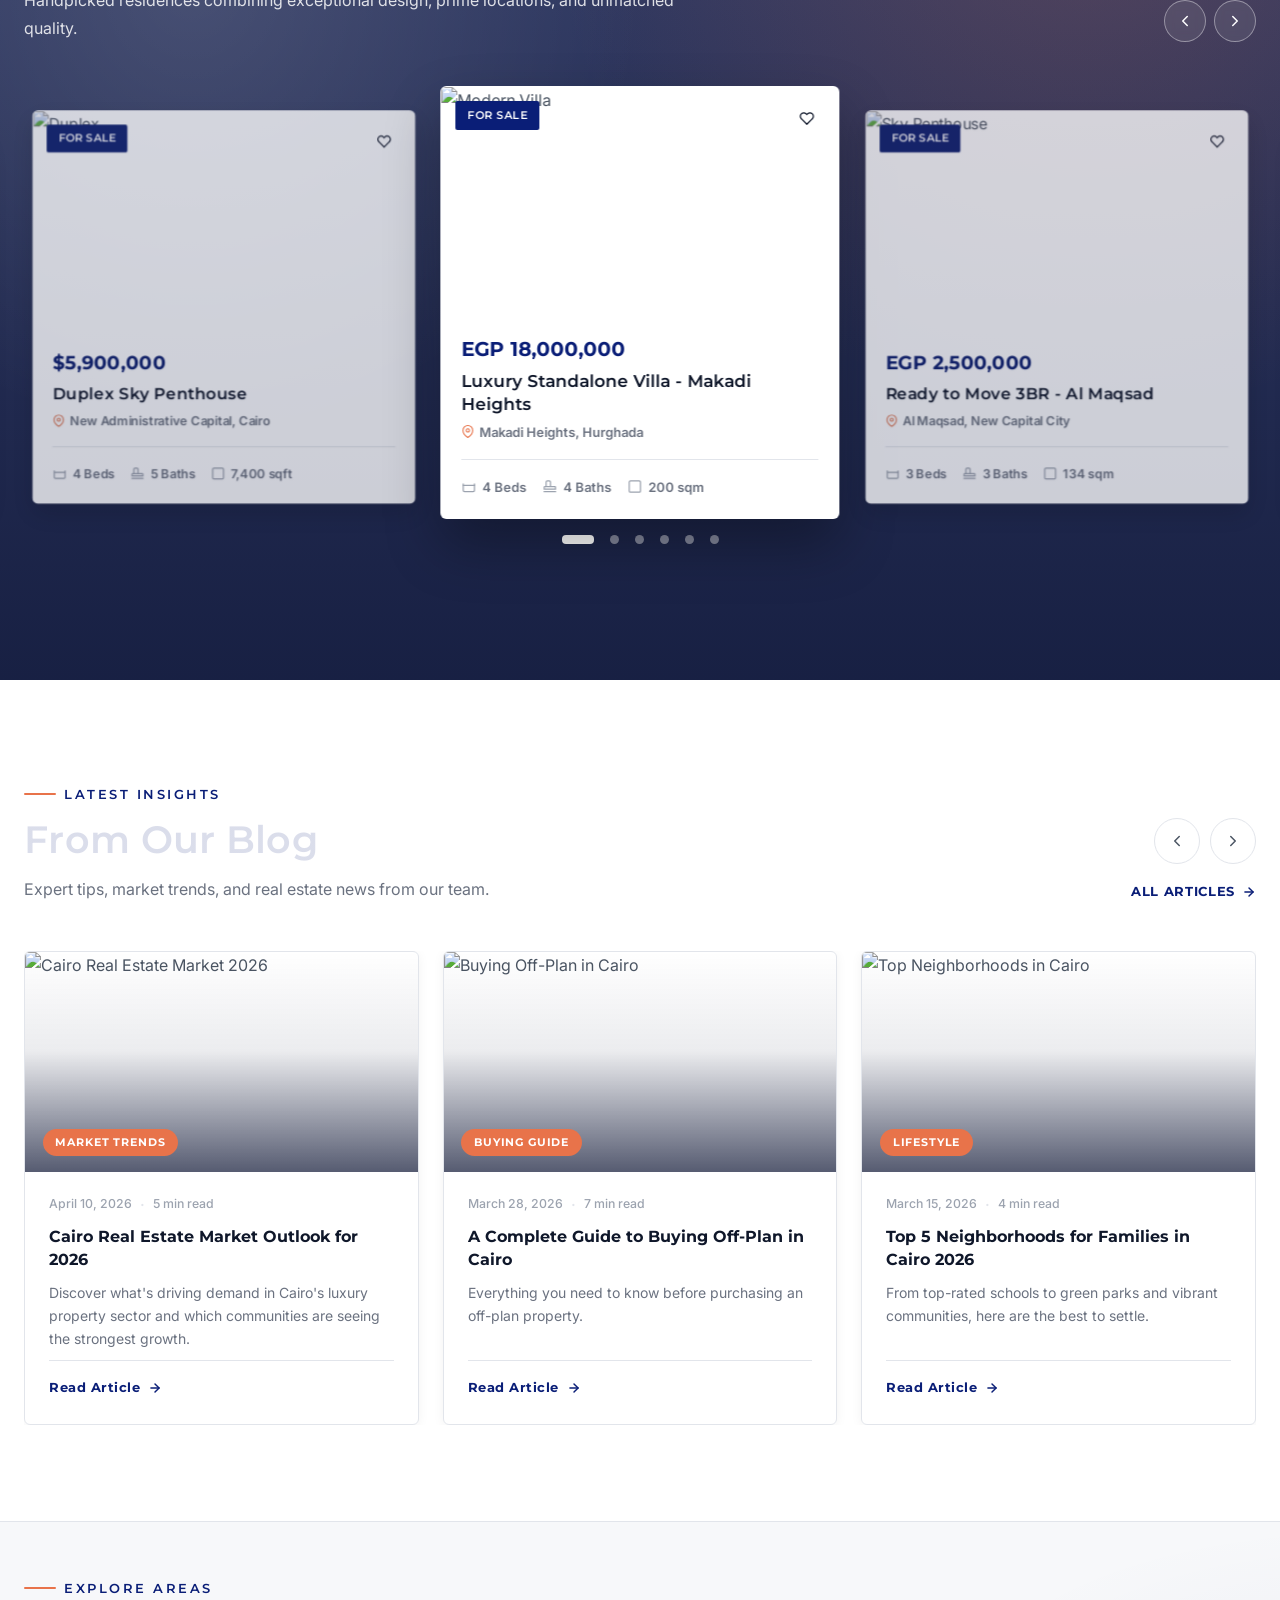
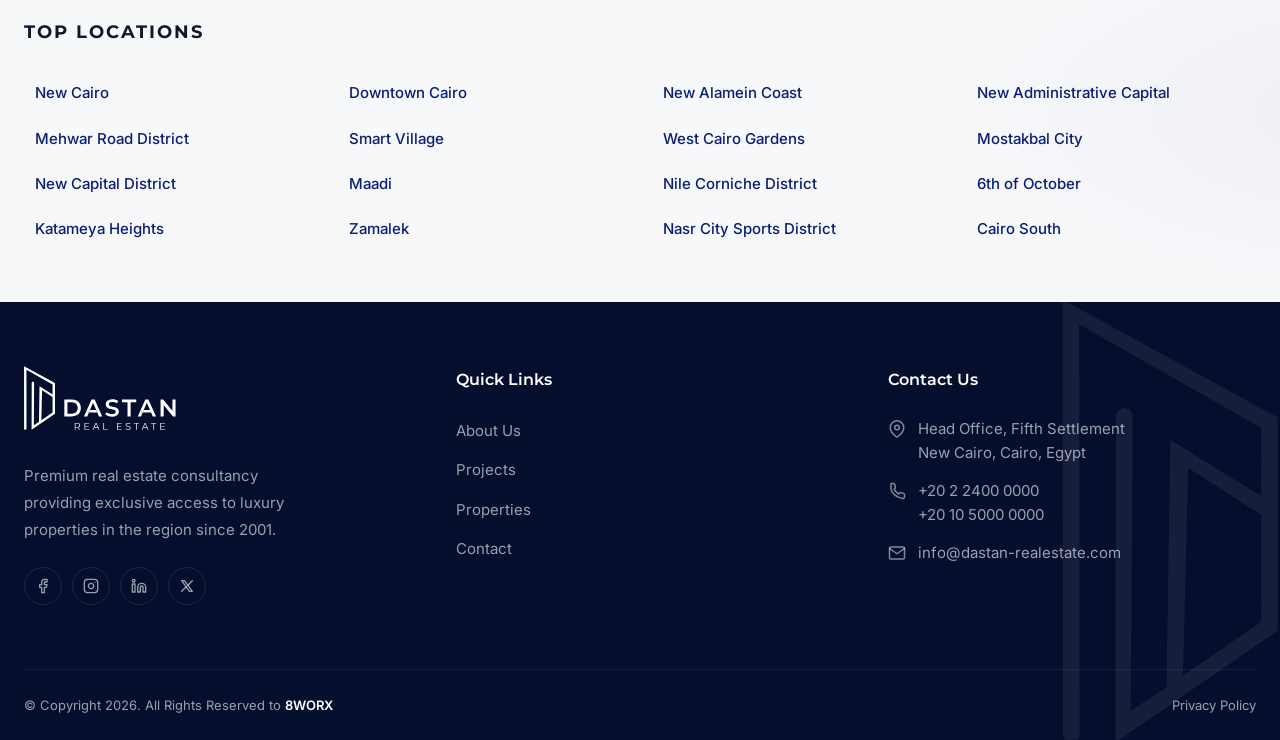
==== commit c18879ef: "replace content" ====
--- a/index.html
+++ b/index.html
@@ -1106,18 +1106,18 @@
 
         <div class="swiper" id="projectsSwiper">
           <div class="swiper-wrapper">
-            <!-- Card 1 — Nile Heights -->
+            <!-- Card 1 — Makadi Heights -->
             <div class="swiper-slide">
               <article class="project-card">
                 <img
                   class="project-card__img"
-                  src="https://images.unsplash.com/photo-1600596542815-ffad4c1539a9?w=900&q=80"
-                  alt="Nile Heights — New Cairo"
+                  src="https://static.shared.propertyfinder.eg/media/images/listing/7MPDT6XMGG97XRZEM681VEC010/c13479f4-86e0-4f17-ad13-763c076ea27d/416x272.jpg"
+                  alt="Makadi Heights — Hurghada"
                 />
                 <div class="project-card__gradient"></div>
-                <div class="project-card__developer">Talaat Moustafa Group</div>
+                <div class="project-card__developer">Dastan Real Estate</div>
                 <div class="project-card__body">
-                  <h3 class="project-card__title">Nile Heights</h3>
+                  <h3 class="project-card__title">Makadi Heights</h3>
                   <div class="project-card__location">
                     <svg
                       xmlns="http://www.w3.org/2000/svg"
@@ -1135,7 +1135,7 @@
                       />
                       <circle cx="12" cy="10" r="3" />
                     </svg>
-                    New Cairo
+                    Makadi, Hurghada
                   </div>
                   <div class="project-card__divider"></div>
                   <div class="project-card__footer">
@@ -1143,12 +1143,12 @@
                       <span class="project-card__price-from"
                         >Starting from</span
                       >
-                      <span class="project-card__price-value">EGP 1.8M</span>
+                      <span class="project-card__price-value">EGP 18M</span>
                     </div>
                     <a
                       href="property.html"
                       class="project-card__cta"
-                      aria-label="View Nile Heights"
+                      aria-label="View Makadi Heights"
                     >
                       <svg
                         xmlns="http://www.w3.org/2000/svg"
@@ -1170,18 +1170,18 @@
               </article>
             </div>
 
-            <!-- Card 2 — Sahel Signature Villas -->
+            <!-- Card 2 — Al Maqsad -->
             <div class="swiper-slide">
               <article class="project-card">
                 <img
                   class="project-card__img"
-                  src="https://images.unsplash.com/photo-1613490493576-7fde63acd811?w=900&q=80"
-                  alt="Sahel Signature Villas — New Alamein Coast"
+                  src="https://static.shared.propertyfinder.eg/media/images/listing/V5AC9H0VGP16BFHVBTVRTC3YAW/bd6120e5-9376-42ed-b78c-042eaba4b035/416x272.jpg"
+                  alt="Al Maqsad — New Capital City"
                 />
                 <div class="project-card__gradient"></div>
-                <div class="project-card__developer">Palm Hills</div>
+                <div class="project-card__developer">Dastan Real Estate</div>
                 <div class="project-card__body">
-                  <h3 class="project-card__title">Sahel Signature Villas</h3>
+                  <h3 class="project-card__title">Al Maqsad</h3>
                   <div class="project-card__location">
                     <svg
                       xmlns="http://www.w3.org/2000/svg"
@@ -1199,7 +1199,7 @@
                       />
                       <circle cx="12" cy="10" r="3" />
                     </svg>
-                    New Alamein Coast
+                    New Capital City, Cairo
                   </div>
                   <div class="project-card__divider"></div>
                   <div class="project-card__footer">
@@ -1207,12 +1207,12 @@
                       <span class="project-card__price-from"
                         >Starting from</span
                       >
-                      <span class="project-card__price-value">EGP 6.2M</span>
+                      <span class="project-card__price-value">EGP 2.5M</span>
                     </div>
                     <a
                       href="property.html"
                       class="project-card__cta"
-                      aria-label="View Sahel Signature Villas"
+                      aria-label="View Al Maqsad"
                     >
                       <svg
                         xmlns="http://www.w3.org/2000/svg"
@@ -1234,18 +1234,18 @@
               </article>
             </div>
 
-            <!-- Card 3 — Downtown Residences -->
+            <!-- Card 3 — DeJoya 4 -->
             <div class="swiper-slide">
               <article class="project-card">
                 <img
                   class="project-card__img"
-                  src="https://images.unsplash.com/photo-1512917774080-9991f1c4c750?w=900&q=80"
-                  alt="Downtown Residences — Downtown Cairo"
+                  src="https://static.shared.propertyfinder.eg/media/images/listing/76TVB5YBSMNRG1KN86H85KADSG/a3603a64-f992-4244-8348-8a2e10a5221c/416x272.jpg"
+                  alt="DeJoya 4 — New Capital City"
                 />
                 <div class="project-card__gradient"></div>
-                <div class="project-card__developer">Misr Italia</div>
+                <div class="project-card__developer">Dastan Real Estate</div>
                 <div class="project-card__body">
-                  <h3 class="project-card__title">Downtown Residences</h3>
+                  <h3 class="project-card__title">DeJoya 4</h3>
                   <div class="project-card__location">
                     <svg
                       xmlns="http://www.w3.org/2000/svg"
@@ -1263,7 +1263,7 @@
                       />
                       <circle cx="12" cy="10" r="3" />
                     </svg>
-                    Downtown Cairo
+                    New Capital City, Cairo
                   </div>
                   <div class="project-card__divider"></div>
                   <div class="project-card__footer">
@@ -1271,12 +1271,12 @@
                       <span class="project-card__price-from"
                         >Starting from</span
                       >
-                      <span class="project-card__price-value">EGP 1.2M</span>
+                      <span class="project-card__price-value">EGP 6.65M</span>
                     </div>
                     <a
                       href="property.html"
                       class="project-card__cta"
-                      aria-label="View Downtown Residences"
+                      aria-label="View DeJoya 4"
                     >
                       <svg
                         xmlns="http://www.w3.org/2000/svg"
@@ -1298,20 +1298,18 @@
               </article>
             </div>
 
-            <!-- Card 4 — New Administrative Capital Towers -->
+            <!-- Card 4 — Noor City -->
             <div class="swiper-slide">
               <article class="project-card">
                 <img
                   class="project-card__img"
-                  src="https://images.unsplash.com/photo-1486325212027-8081e485255e?w=900&q=80"
-                  alt="New Administrative Capital Towers — New Administrative Capital"
+                  src="https://static.shared.propertyfinder.eg/media/images/listing/VJEZVX6AGN1V44J37EV78K6QB8/dc40ef99-a4e6-44eb-9382-fbcd37d69b1b/416x272.jpg"
+                  alt="Noor City — Cairo"
                 />
                 <div class="project-card__gradient"></div>
-                <div class="project-card__developer">Hassan Allam</div>
+                <div class="project-card__developer">Dastan Real Estate</div>
                 <div class="project-card__body">
-                  <h3 class="project-card__title">
-                    New Administrative Capital Towers
-                  </h3>
+                  <h3 class="project-card__title">Noor City</h3>
                   <div class="project-card__location">
                     <svg
                       xmlns="http://www.w3.org/2000/svg"
@@ -1329,7 +1327,7 @@
                       />
                       <circle cx="12" cy="10" r="3" />
                     </svg>
-                    New Administrative Capital
+                    Cairo
                   </div>
                   <div class="project-card__divider"></div>
                   <div class="project-card__footer">
@@ -1337,12 +1335,12 @@
                       <span class="project-card__price-from"
                         >Starting from</span
                       >
-                      <span class="project-card__price-value">EGP 750K</span>
+                      <span class="project-card__price-value">EGP 22M</span>
                     </div>
                     <a
                       href="property.html"
                       class="project-card__cta"
-                      aria-label="View New Administrative Capital Towers"
+                      aria-label="View Noor City"
                     >
                       <svg
                         xmlns="http://www.w3.org/2000/svg"
@@ -1364,18 +1362,18 @@
               </article>
             </div>
 
-            <!-- Card 5 — Hills Estate Villas -->
+            <!-- Card 5 — Madinaty B8 -->
             <div class="swiper-slide">
               <article class="project-card">
                 <img
                   class="project-card__img"
-                  src="https://images.unsplash.com/photo-1600585154340-be6161a56a0c?w=900&q=80"
-                  alt="Hills Estate Villas — Cairo Hills"
+                  src="https://static.shared.propertyfinder.eg/media/images/listing/D090S9BNZVS1SC3YFWW5S4RST0/2b09d3d6-70b3-437b-b3b9-4d4d0be90a0c/416x272.jpg"
+                  alt="Madinaty B8 — Cairo"
                 />
                 <div class="project-card__gradient"></div>
-                <div class="project-card__developer">Talaat Moustafa Group</div>
+                <div class="project-card__developer">Dastan Real Estate</div>
                 <div class="project-card__body">
-                  <h3 class="project-card__title">Hills Estate Villas</h3>
+                  <h3 class="project-card__title">Madinaty B8</h3>
                   <div class="project-card__location">
                     <svg
                       xmlns="http://www.w3.org/2000/svg"
@@ -1393,7 +1391,7 @@
                       />
                       <circle cx="12" cy="10" r="3" />
                     </svg>
-                    Mostakbal City
+                    Madinaty, Cairo
                   </div>
                   <div class="project-card__divider"></div>
                   <div class="project-card__footer">
@@ -1401,12 +1399,12 @@
                       <span class="project-card__price-from"
                         >Starting from</span
                       >
-                      <span class="project-card__price-value">EGP 3.8M</span>
+                      <span class="project-card__price-value">EGP 14M</span>
                     </div>
                     <a
                       href="property.html"
                       class="project-card__cta"
-                      aria-label="View Hills Estate Villas"
+                      aria-label="View Madinaty B8"
                     >
                       <svg
                         xmlns="http://www.w3.org/2000/svg"
@@ -1497,7 +1495,7 @@
                     tabindex="-1"
                     aria-hidden="true"
                     ><img
-                      src="https://images.unsplash.com/photo-1600596542815-ffad4c1539a9?w=600&q=80"
+                      src="https://static.shared.propertyfinder.eg/media/images/listing/7MPDT6XMGG97XRZEM681VEC010/c13479f4-86e0-4f17-ad13-763c076ea27d/416x272.jpg"
                       alt="Modern Villa" /></a
                   ><span
                     class="property-card__status property-card__status--sale"
@@ -1519,10 +1517,10 @@
                   </button>
                 </div>
                 <div class="property-card__body">
-                  <div class="property-card__price">$2,450,000</div>
+                  <div class="property-card__price">EGP 18,000,000</div>
                   <h3 class="property-card__title">
                     <a href="property.html" class="property-card__title-link"
-                      >Modern Hillside Villa</a
+                      >Luxury Standalone Villa - Makadi Heights</a
                     >
                   </h3>
                   <p class="property-card__address">
@@ -1539,7 +1537,7 @@
                         d="M21 10c0 7-9 13-9 13s-9-6-9-13a9 9 0 0 1 18 0z"
                       />
                       <circle cx="12" cy="10" r="3" /></svg
-                    >Emirates Hills, Cairo
+                    >Makadi Heights, Hurghada
                   </p>
                   <div class="property-card__features">
                     <span class="property-card__feat"
@@ -1552,7 +1550,7 @@
                       >
                         <path d="M3 7v11a2 2 0 0 0 2 2h14a2 2 0 0 0 2-2V7" />
                         <path d="M2 10h20" /></svg
-                      >5 Beds</span
+                      >4 Beds</span
                     ><span class="property-card__feat"
                       ><svg
                         xmlns="http://www.w3.org/2000/svg"
@@ -1576,7 +1574,7 @@
                         stroke-width="2"
                       >
                         <rect x="3" y="3" width="18" height="18" rx="2" /></svg
-                      >6,200 sqft</span
+                      >200 sqm</span
                     >
                   </div>
                 </div>
@@ -1592,7 +1590,7 @@
                     tabindex="-1"
                     aria-hidden="true"
                     ><img
-                      src="https://images.unsplash.com/photo-1600585154526-990dced4db0d?w=600&q=80"
+                      src="https://static.shared.propertyfinder.eg/media/images/listing/V5AC9H0VGP16BFHVBTVRTC3YAW/bd6120e5-9376-42ed-b78c-042eaba4b035/416x272.jpg"
                       alt="Sky Penthouse" /></a
                   ><span
                     class="property-card__status property-card__status--sale"
@@ -1614,10 +1612,10 @@
                   </button>
                 </div>
                 <div class="property-card__body">
-                  <div class="property-card__price">$4,800,000</div>
+                  <div class="property-card__price">EGP 2,500,000</div>
                   <h3 class="property-card__title">
                     <a href="property.html" class="property-card__title-link"
-                      >Sky Penthouse Suite</a
+                      >Ready to Move 3BR - Al Maqsad</a
                     >
                   </h3>
                   <p class="property-card__address">
@@ -1634,104 +1632,7 @@
                         d="M21 10c0 7-9 13-9 13s-9-6-9-13a9 9 0 0 1 18 0z"
                       />
                       <circle cx="12" cy="10" r="3" /></svg
-                    >Smart Village, Cairo
-                  </p>
-                  <div class="property-card__features">
-                    <span class="property-card__feat"
-                      ><svg
-                        xmlns="http://www.w3.org/2000/svg"
-                        viewBox="0 0 24 24"
-                        fill="none"
-                        stroke="currentColor"
-                        stroke-width="2"
-                      >
-                        <path d="M3 7v11a2 2 0 0 0 2 2h14a2 2 0 0 0 2-2V7" />
-                        <path d="M2 10h20" /></svg
-                      >4 Beds</span
-                    ><span class="property-card__feat"
-                      ><svg
-                        xmlns="http://www.w3.org/2000/svg"
-                        viewBox="0 0 24 24"
-                        fill="none"
-                        stroke="currentColor"
-                        stroke-width="2"
-                      >
-                        <path
-                          d="M4 12h16a1 1 0 0 1 1 1v3H3v-3a1 1 0 0 1 1-1z"
-                        />
-                        <path d="M6 12V5a2 2 0 0 1 2-2h3a2 2 0 0 1 2 2v7" />
-                        <line x1="2" y1="20" x2="22" y2="20" /></svg
-                      >5 Baths</span
-                    ><span class="property-card__feat"
-                      ><svg
-                        xmlns="http://www.w3.org/2000/svg"
-                        viewBox="0 0 24 24"
-                        fill="none"
-                        stroke="currentColor"
-                        stroke-width="2"
-                      >
-                        <rect x="3" y="3" width="18" height="18" rx="2" /></svg
-                      >8,500 sqft</span
-                    >
-                  </div>
-                </div>
-              </article>
-            </div>
-
-            <div class="swiper-slide">
-              <article class="property-card">
-                <div class="property-card__image">
-                  <a
-                    href="property.html"
-                    class="property-card__img-link"
-                    tabindex="-1"
-                    aria-hidden="true"
-                    ><img
-                      src="https://images.unsplash.com/photo-1600585154526-990dced4db0d?w=600&q=80"
-                      alt="Beachfront" /></a
-                  ><span
-                    class="property-card__status property-card__status--rent"
-                    >For Rent</span
-                  ><button class="property-card__fav" aria-label="Save">
-                    <svg
-                      xmlns="http://www.w3.org/2000/svg"
-                      viewBox="0 0 24 24"
-                      fill="none"
-                      stroke="currentColor"
-                      stroke-width="2"
-                      stroke-linecap="round"
-                      stroke-linejoin="round"
-                    >
-                      <path
-                        d="M20.84 4.61a5.5 5.5 0 0 0-7.78 0L12 5.67l-1.06-1.06a5.5 5.5 0 0 0-7.78 7.78l1.06 1.06L12 21.23l7.78-7.78 1.06-1.06a5.5 5.5 0 0 0 0-7.78z"
-                      />
-                    </svg>
-                  </button>
-                </div>
-                <div class="property-card__body">
-                  <div class="property-card__price">
-                    $18,000 <span>/ month</span>
-                  </div>
-                  <h3 class="property-card__title">
-                    <a href="property.html" class="property-card__title-link"
-                      >Beachfront Apartment</a
-                    >
-                  </h3>
-                  <p class="property-card__address">
-                    <svg
-                      xmlns="http://www.w3.org/2000/svg"
-                      viewBox="0 0 24 24"
-                      fill="none"
-                      stroke="currentColor"
-                      stroke-width="2"
-                      stroke-linecap="round"
-                      stroke-linejoin="round"
-                    >
-                      <path
-                        d="M21 10c0 7-9 13-9 13s-9-6-9-13a9 9 0 0 1 18 0z"
-                      />
-                      <circle cx="12" cy="10" r="3" /></svg
-                    >North Coast, Cairo
+                    >Al Maqsad, New Capital City
                   </p>
                   <div class="property-card__features">
                     <span class="property-card__feat"
@@ -1768,7 +1669,7 @@
                         stroke-width="2"
                       >
                         <rect x="3" y="3" width="18" height="18" rx="2" /></svg
-                      >3,200 sqft</span
+                      >134 sqm</span
                     >
                   </div>
                 </div>
@@ -1784,7 +1685,102 @@
                     tabindex="-1"
                     aria-hidden="true"
                     ><img
-                      src="https://images.unsplash.com/photo-1605276374104-dee2a0ed3cd6?w=600&q=80"
+                      src="https://static.shared.propertyfinder.eg/media/images/listing/76TVB5YBSMNRG1KN86H85KADSG/a3603a64-f992-4244-8348-8a2e10a5221c/416x272.jpg"
+                      alt="Beachfront" /></a
+                  ><span
+                    class="property-card__status property-card__status--sale"
+                    >For Sale</span
+                  ><button class="property-card__fav" aria-label="Save">
+                    <svg
+                      xmlns="http://www.w3.org/2000/svg"
+                      viewBox="0 0 24 24"
+                      fill="none"
+                      stroke="currentColor"
+                      stroke-width="2"
+                      stroke-linecap="round"
+                      stroke-linejoin="round"
+                    >
+                      <path
+                        d="M20.84 4.61a5.5 5.5 0 0 0-7.78 0L12 5.67l-1.06-1.06a5.5 5.5 0 0 0-7.78 7.78l1.06 1.06L12 21.23l7.78-7.78 1.06-1.06a5.5 5.5 0 0 0 0-7.78z"
+                      />
+                    </svg>
+                  </button>
+                </div>
+                <div class="property-card__body">
+                  <div class="property-card__price">EGP 3,300,000</div>
+                  <h3 class="property-card__title">
+                    <a href="property.html" class="property-card__title-link"
+                      >Apartment for Sale - New Capital R3</a
+                    >
+                  </h3>
+                  <p class="property-card__address">
+                    <svg
+                      xmlns="http://www.w3.org/2000/svg"
+                      viewBox="0 0 24 24"
+                      fill="none"
+                      stroke="currentColor"
+                      stroke-width="2"
+                      stroke-linecap="round"
+                      stroke-linejoin="round"
+                    >
+                      <path
+                        d="M21 10c0 7-9 13-9 13s-9-6-9-13a9 9 0 0 1 18 0z"
+                      />
+                      <circle cx="12" cy="10" r="3" /></svg
+                    >R3, New Capital City
+                  </p>
+                  <div class="property-card__features">
+                    <span class="property-card__feat"
+                      ><svg
+                        xmlns="http://www.w3.org/2000/svg"
+                        viewBox="0 0 24 24"
+                        fill="none"
+                        stroke="currentColor"
+                        stroke-width="2"
+                      >
+                        <path d="M3 7v11a2 2 0 0 0 2 2h14a2 2 0 0 0 2-2V7" />
+                        <path d="M2 10h20" /></svg
+                      >3 Beds</span
+                    ><span class="property-card__feat"
+                      ><svg
+                        xmlns="http://www.w3.org/2000/svg"
+                        viewBox="0 0 24 24"
+                        fill="none"
+                        stroke="currentColor"
+                        stroke-width="2"
+                      >
+                        <path
+                          d="M4 12h16a1 1 0 0 1 1 1v3H3v-3a1 1 0 0 1 1-1z"
+                        />
+                        <path d="M6 12V5a2 2 0 0 1 2-2h3a2 2 0 0 1 2 2v7" />
+                        <line x1="2" y1="20" x2="22" y2="20" /></svg
+                      >3 Baths</span
+                    ><span class="property-card__feat"
+                      ><svg
+                        xmlns="http://www.w3.org/2000/svg"
+                        viewBox="0 0 24 24"
+                        fill="none"
+                        stroke="currentColor"
+                        stroke-width="2"
+                      >
+                        <rect x="3" y="3" width="18" height="18" rx="2" /></svg
+                      >122 sqm</span
+                    >
+                  </div>
+                </div>
+              </article>
+            </div>
+
+            <div class="swiper-slide">
+              <article class="property-card">
+                <div class="property-card__image">
+                  <a
+                    href="property.html"
+                    class="property-card__img-link"
+                    tabindex="-1"
+                    aria-hidden="true"
+                    ><img
+                      src="https://static.shared.propertyfinder.eg/media/images/listing/VJEZVX6AGN1V44J37EV78K6QB8/dc40ef99-a4e6-44eb-9382-fbcd37d69b1b/416x272.jpg"
                       alt="Mansion" /></a
                   ><span
                     class="property-card__status property-card__status--sale"
@@ -1806,10 +1802,10 @@
                   </button>
                 </div>
                 <div class="property-card__body">
-                  <div class="property-card__price">$7,200,000</div>
+                  <div class="property-card__price">EGP 6,648,300</div>
                   <h3 class="property-card__title">
                     <a href="property.html" class="property-card__title-link"
-                      >Contemporary Mansion</a
+                      >Own Your Unit in DeJoya 4</a
                     >
                   </h3>
                   <p class="property-card__address">
@@ -1826,7 +1822,7 @@
                         d="M21 10c0 7-9 13-9 13s-9-6-9-13a9 9 0 0 1 18 0z"
                       />
                       <circle cx="12" cy="10" r="3" /></svg
-                    >District One, New Administrative Capital
+                    >DeJoya 4, New Capital City
                   </p>
                   <div class="property-card__features">
                     <span class="property-card__feat"
@@ -1839,7 +1835,7 @@
                       >
                         <path d="M3 7v11a2 2 0 0 0 2 2h14a2 2 0 0 0 2-2V7" />
                         <path d="M2 10h20" /></svg
-                      >7 Beds</span
+                      >3 Beds</span
                     ><span class="property-card__feat"
                       ><svg
                         xmlns="http://www.w3.org/2000/svg"
@@ -1853,7 +1849,7 @@
                         />
                         <path d="M6 12V5a2 2 0 0 1 2-2h3a2 2 0 0 1 2 2v7" />
                         <line x1="2" y1="20" x2="22" y2="20" /></svg
-                      >8 Baths</span
+                      >2 Baths</span
                     ><span class="property-card__feat"
                       ><svg
                         xmlns="http://www.w3.org/2000/svg"
@@ -1863,7 +1859,7 @@
                         stroke-width="2"
                       >
                         <rect x="3" y="3" width="18" height="18" rx="2" /></svg
-                      >14,500 sqft</span
+                      >146 sqm</span
                     >
                   </div>
                 </div>
@@ -1879,7 +1875,7 @@
                     tabindex="-1"
                     aria-hidden="true"
                     ><img
-                      src="https://images.unsplash.com/photo-1600573472592-401b489a3cdc?w=600&q=80"
+                      src="https://static.shared.propertyfinder.eg/media/images/listing/D090S9BNZVS1SC3YFWW5S4RST0/2b09d3d6-70b3-437b-b3b9-4d4d0be90a0c/416x272.jpg"
                       alt="Garden Villa" /></a
                   ><span
                     class="property-card__status property-card__status--rent"
@@ -1976,7 +1972,7 @@
                     tabindex="-1"
                     aria-hidden="true"
                     ><img
-                      src="https://images.unsplash.com/photo-1600566753190-17f0baa2a6c3?w=600&q=80"
+                      src="https://static.shared.propertyfinder.eg/media/images/listing/4AGKN92MR47GSDSTA7KG241Q2W/01c26e33-e46a-4948-9eeb-1693ea58a2a2/416x272.jpg"
                       alt="Duplex" /></a
                   ><span
                     class="property-card__status property-card__status--sale"
@@ -2138,7 +2134,7 @@
                 <a href="#" class="blog-card__img-wrap">
                   <img
                     class="blog-card__img"
-                    src="https://images.unsplash.com/photo-1560518883-ce09059eeffa?w=800&q=80"
+                    src="https://static.shared.propertyfinder.eg/media/images/listing/6QV9VTD2N8ZMJ51JDCJ0MTHDGW/040af64e-960e-45b5-8a8f-8b054b4a75cd/416x272.jpg"
                     alt="Cairo Real Estate Market 2026"
                   />
                   <div class="blog-card__overlay">
@@ -2183,7 +2179,7 @@
                 <a href="#" class="blog-card__img-wrap">
                   <img
                     class="blog-card__img"
-                    src="https://images.unsplash.com/photo-1582407947304-fd86f028f716?w=800&q=80"
+                    src="https://static.shared.propertyfinder.eg/media/images/listing/YDXYB7VWJ4WFQGJH2X8GX6BRJ0/ffa89ecc-2175-49c6-8be4-9ff69aaff647/416x272.jpg"
                     alt="Buying Off-Plan in Cairo"
                   />
                   <div class="blog-card__overlay">
@@ -2227,7 +2223,7 @@
                 <a href="#" class="blog-card__img-wrap">
                   <img
                     class="blog-card__img"
-                    src="https://images.unsplash.com/photo-1486325212027-8081e485255e?w=800&q=80"
+                    src="https://static.shared.propertyfinder.eg/media/images/listing/793ECVE42FWED1Q8ATAZWK3B58/e1816285-5d17-432b-b416-fa9c598bf12c/416x272.jpg"
                     alt="Top Neighborhoods in Cairo"
                   />
                   <div class="blog-card__overlay">
@@ -2273,7 +2269,7 @@
                 <a href="#" class="blog-card__img-wrap">
                   <img
                     class="blog-card__img"
-                    src="https://images.unsplash.com/photo-1560184897-ae75f418493e?w=800&q=80"
+                    src="https://static.shared.propertyfinder.eg/media/images/listing/AFEB59WEM25QKFKTJCQEN1VDM0/fd325989-aa89-4183-9f96-ab12c909d8d7/416x272.jpg"
                     alt="Interior Design Trends"
                   />
                   <div class="blog-card__overlay">
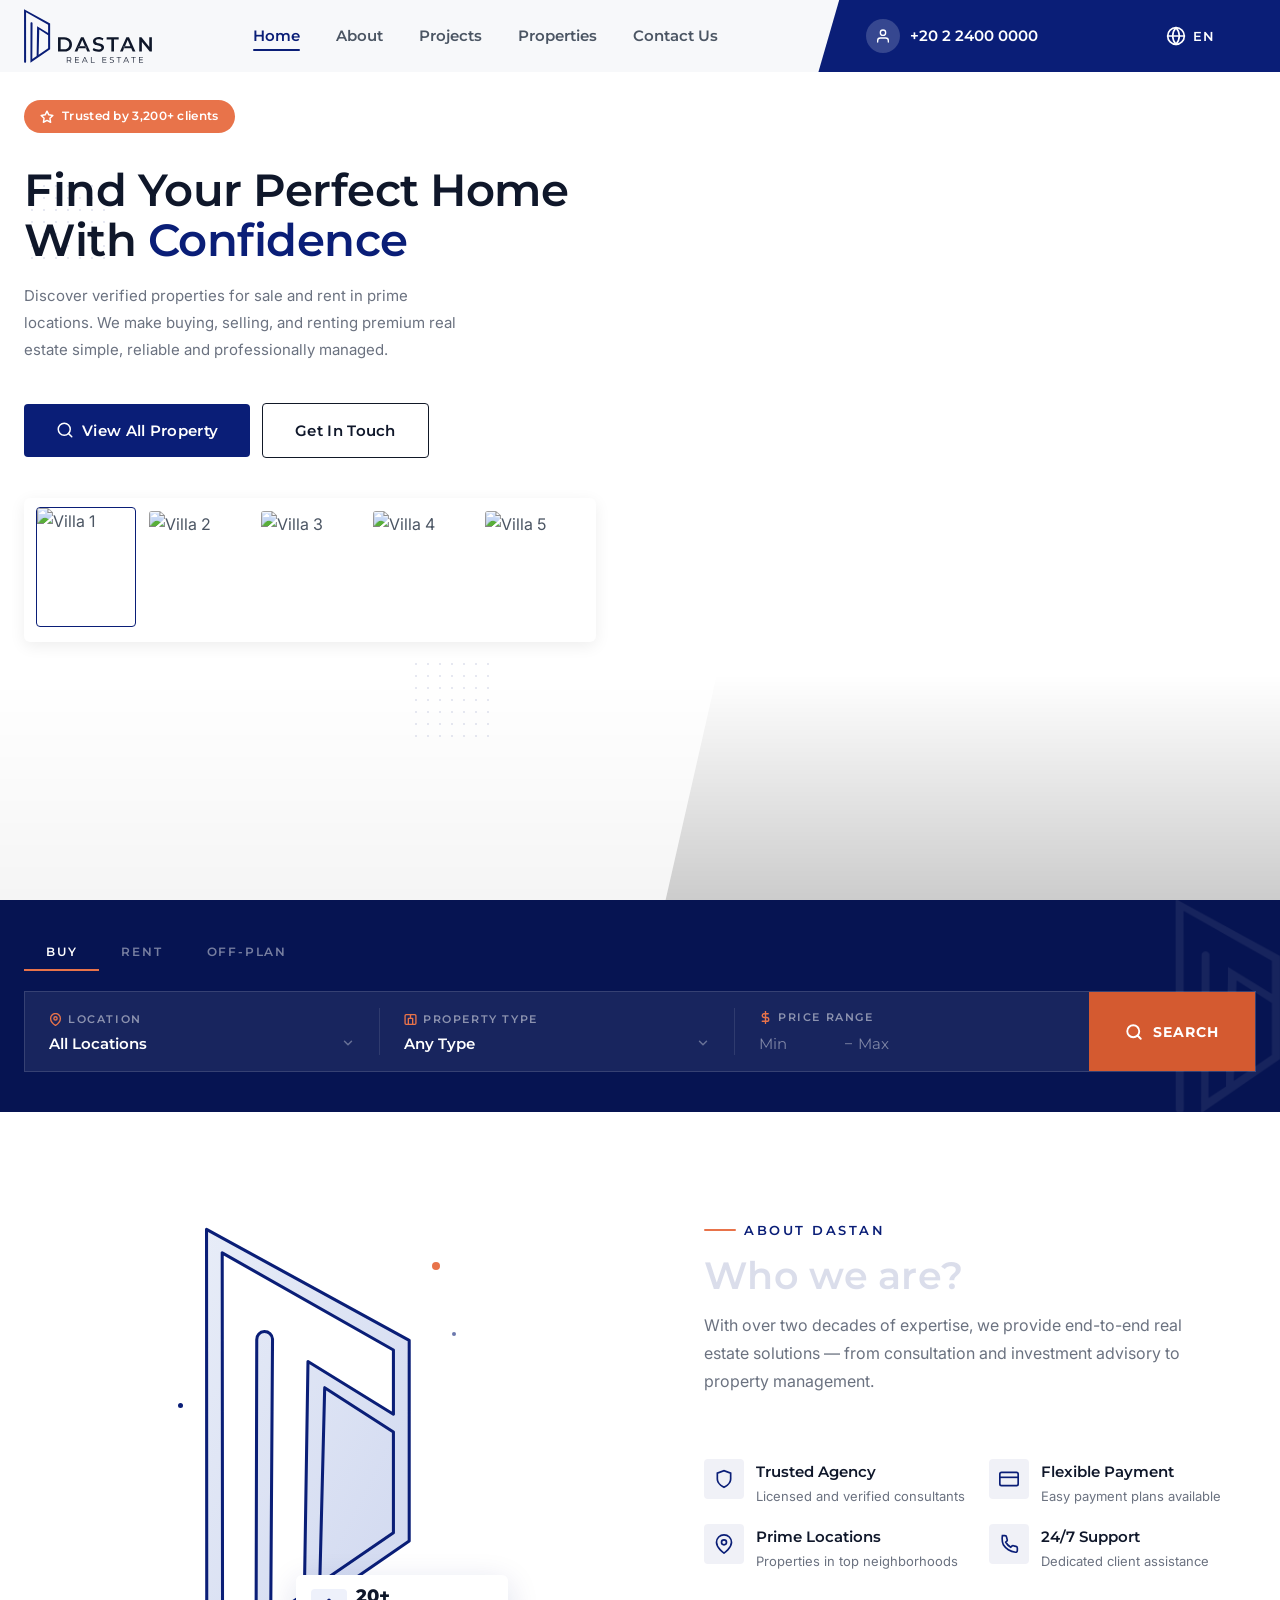
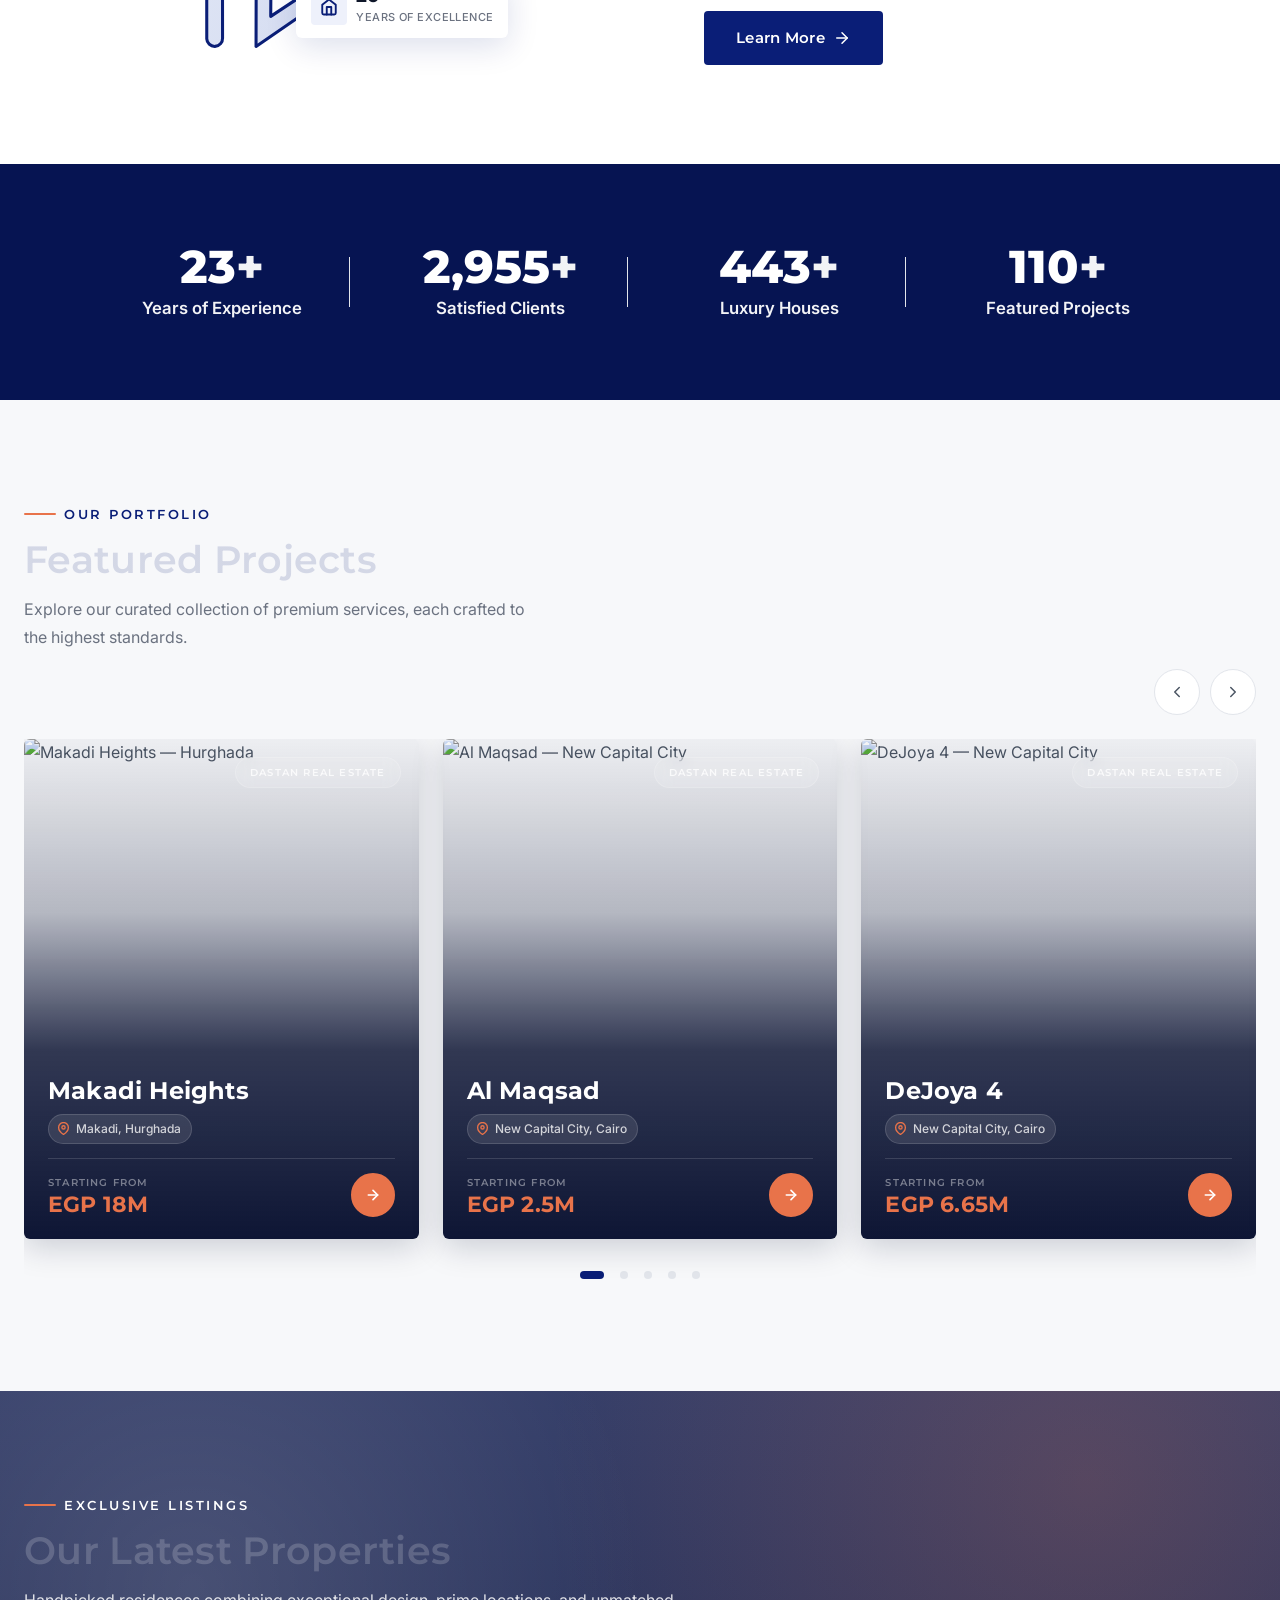
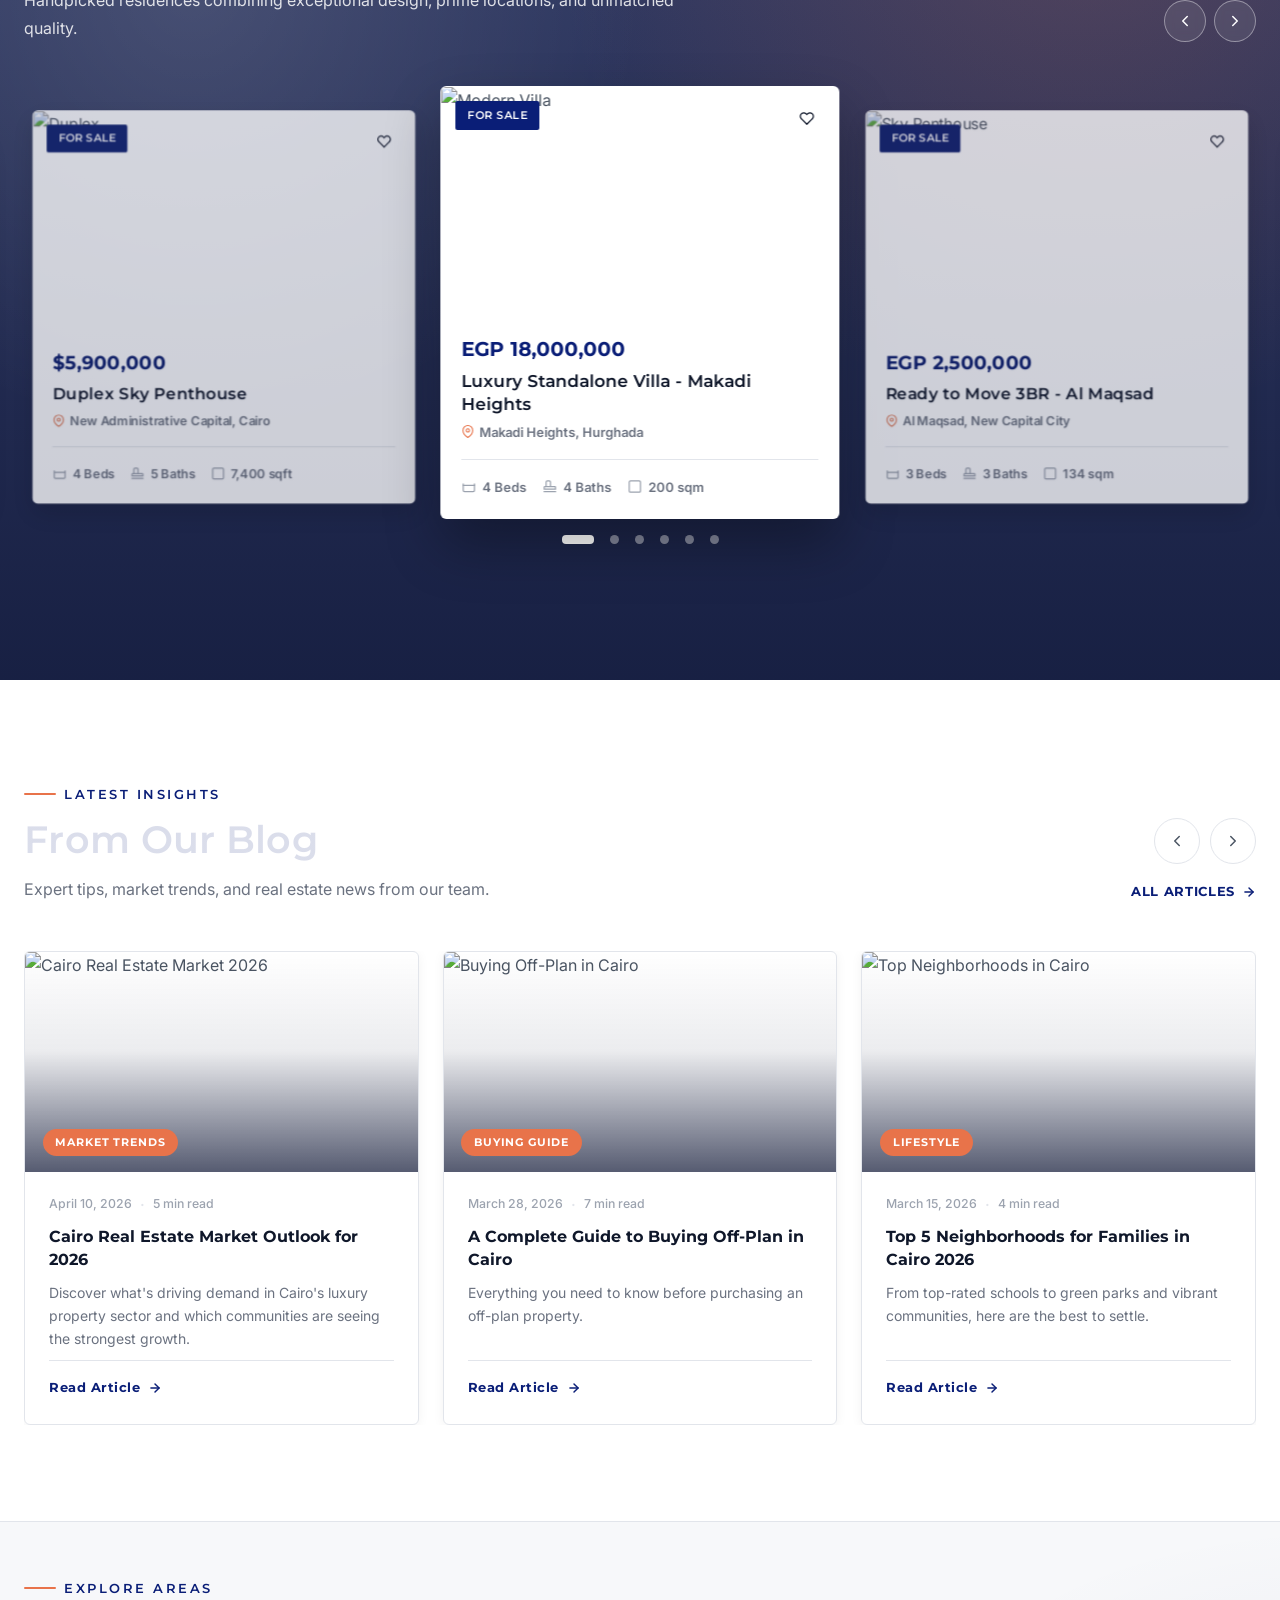
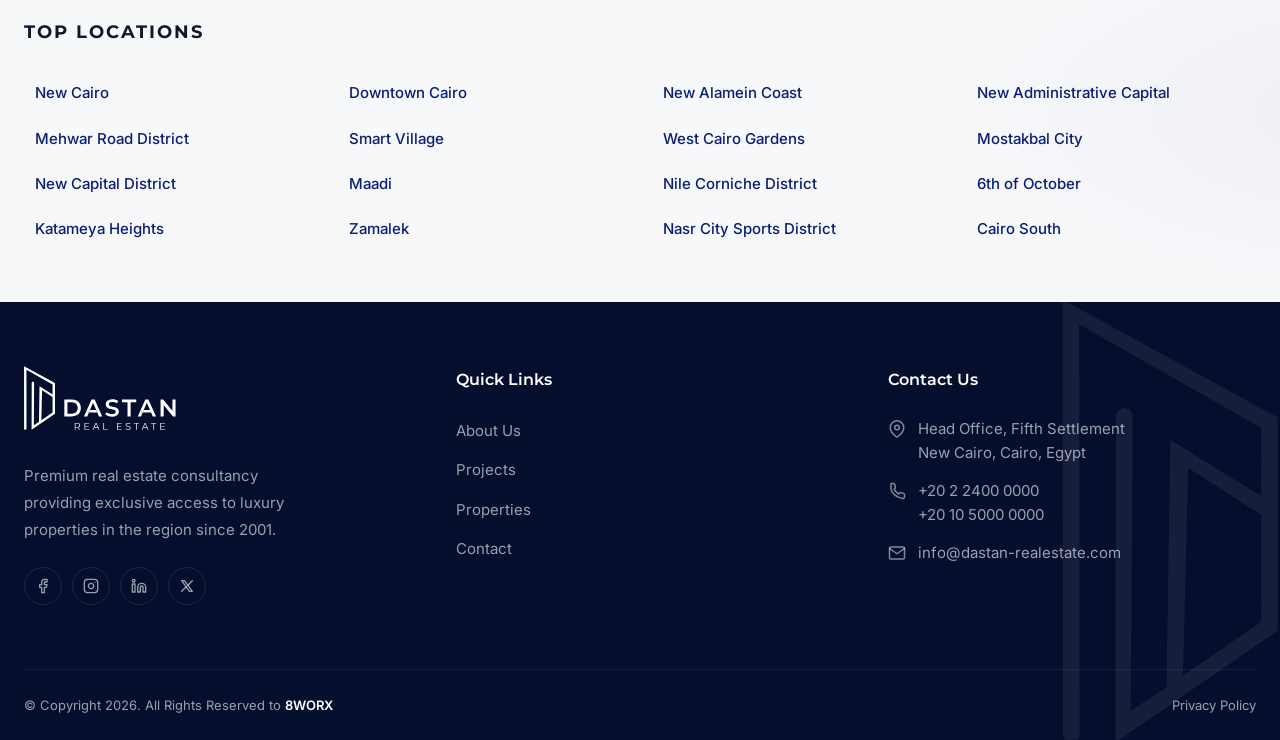
==== commit 8cd3adbd: "fix drop down issue" ====
--- a/index.html
+++ b/index.html
@@ -2622,12 +2622,24 @@
         document
           .querySelectorAll(".filter-banner__select")
           .forEach(function (el) {
-            new TomSelect(el, {
+            var ts = new TomSelect(el, {
               create: false,
               allowEmptyOption: true,
               dropdownParent: "body",
               dropdownClass: "ts-dropdown filter-banner-ts-dropdown",
             });
+            var chevron = ts.wrapper.nextElementSibling;
+            if (chevron) {
+              chevron.addEventListener("mousedown", function (e) {
+                e.preventDefault();
+                e.stopPropagation();
+                if (ts.isOpen) {
+                  ts.close();
+                } else {
+                  ts.open();
+                }
+              });
+            }
           });
       });
     </script>
--- a/css/style.css
+++ b/css/style.css
@@ -1169,7 +1169,8 @@
   top: 50%;
   transform: translateY(-50%);
   color: rgba(255, 255, 255, 0.35);
-  pointer-events: none;
+  pointer-events: auto;
+  cursor: pointer;
   flex-shrink: 0;
   transition:
     transform var(--transition-fast),
@@ -3486,7 +3487,7 @@
 /* Rotate chevron when dropdown open */
 .filter-banner__select-wrap
   .ts-wrapper.dropdown-active
-  .filter-banner__chevron {
+  + .filter-banner__chevron {
   color: var(--color-accent);
   transform: translateY(-50%) rotate(180deg);
 }
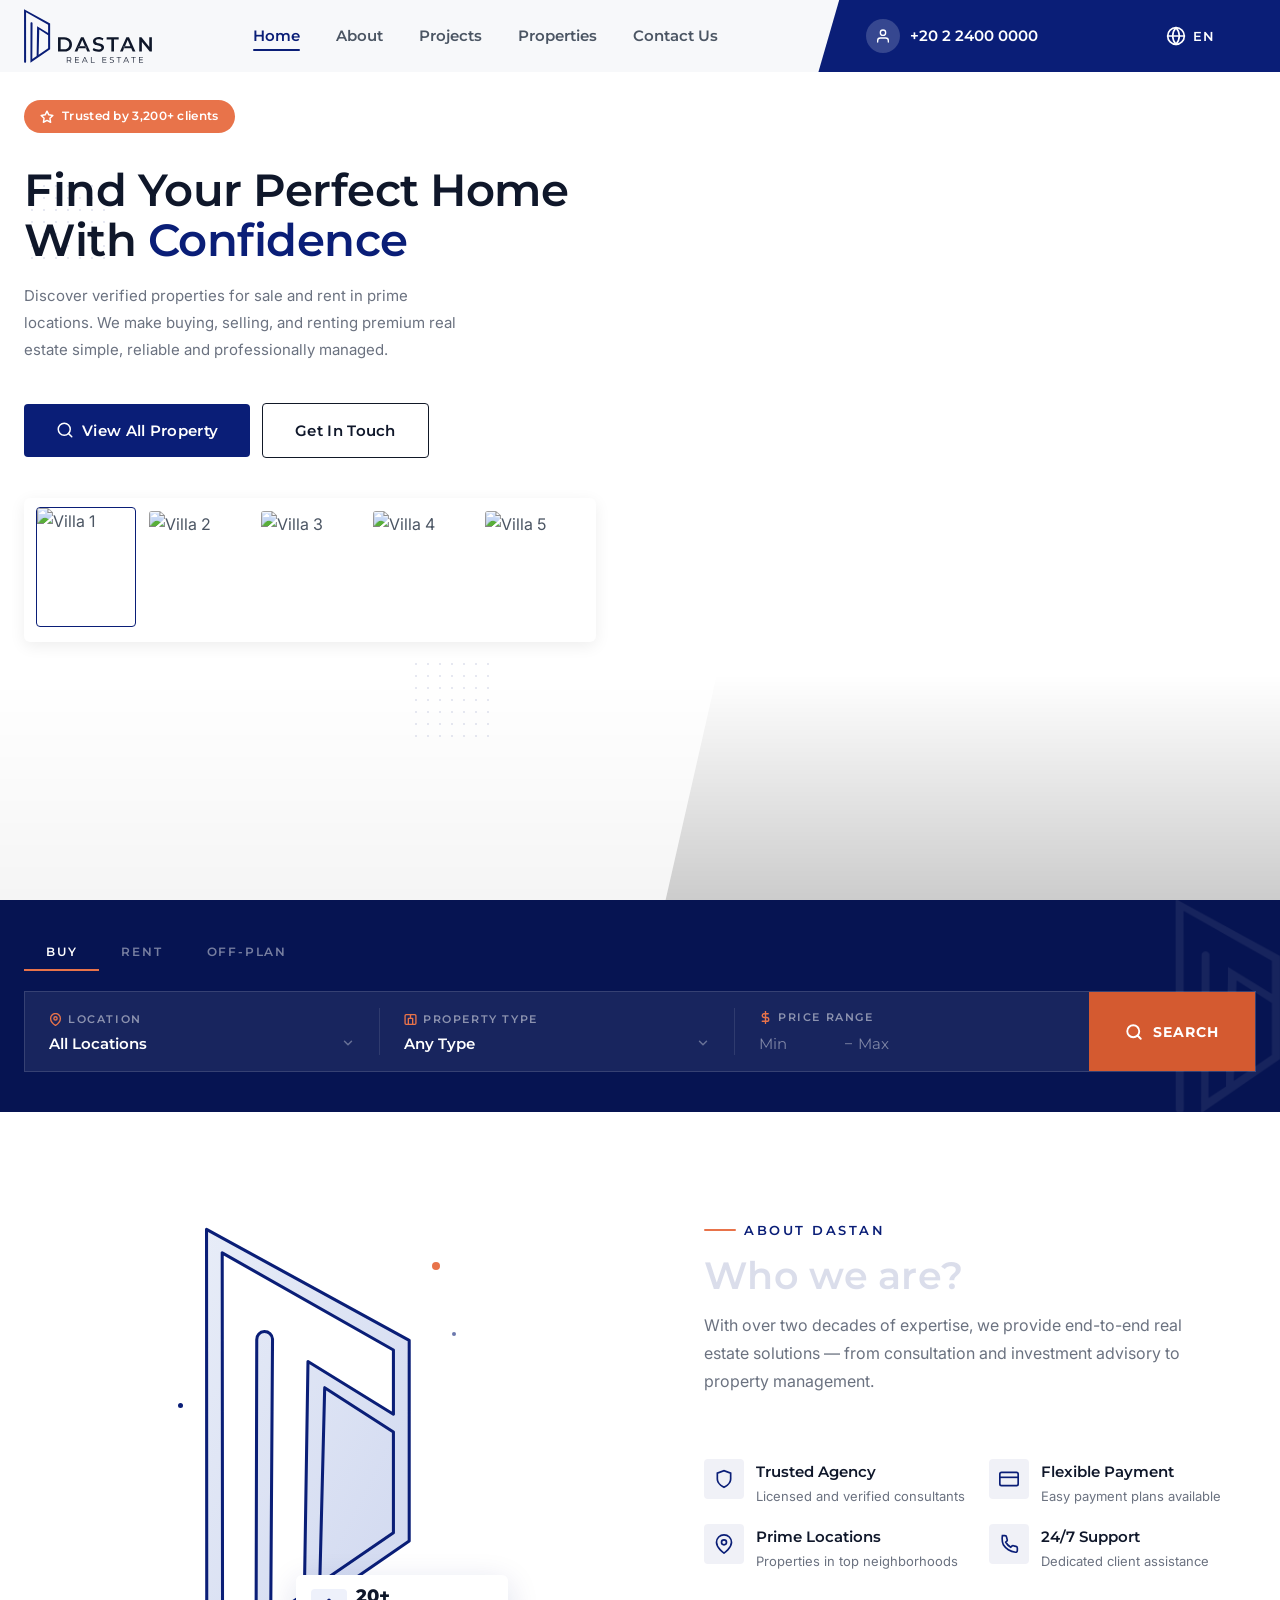
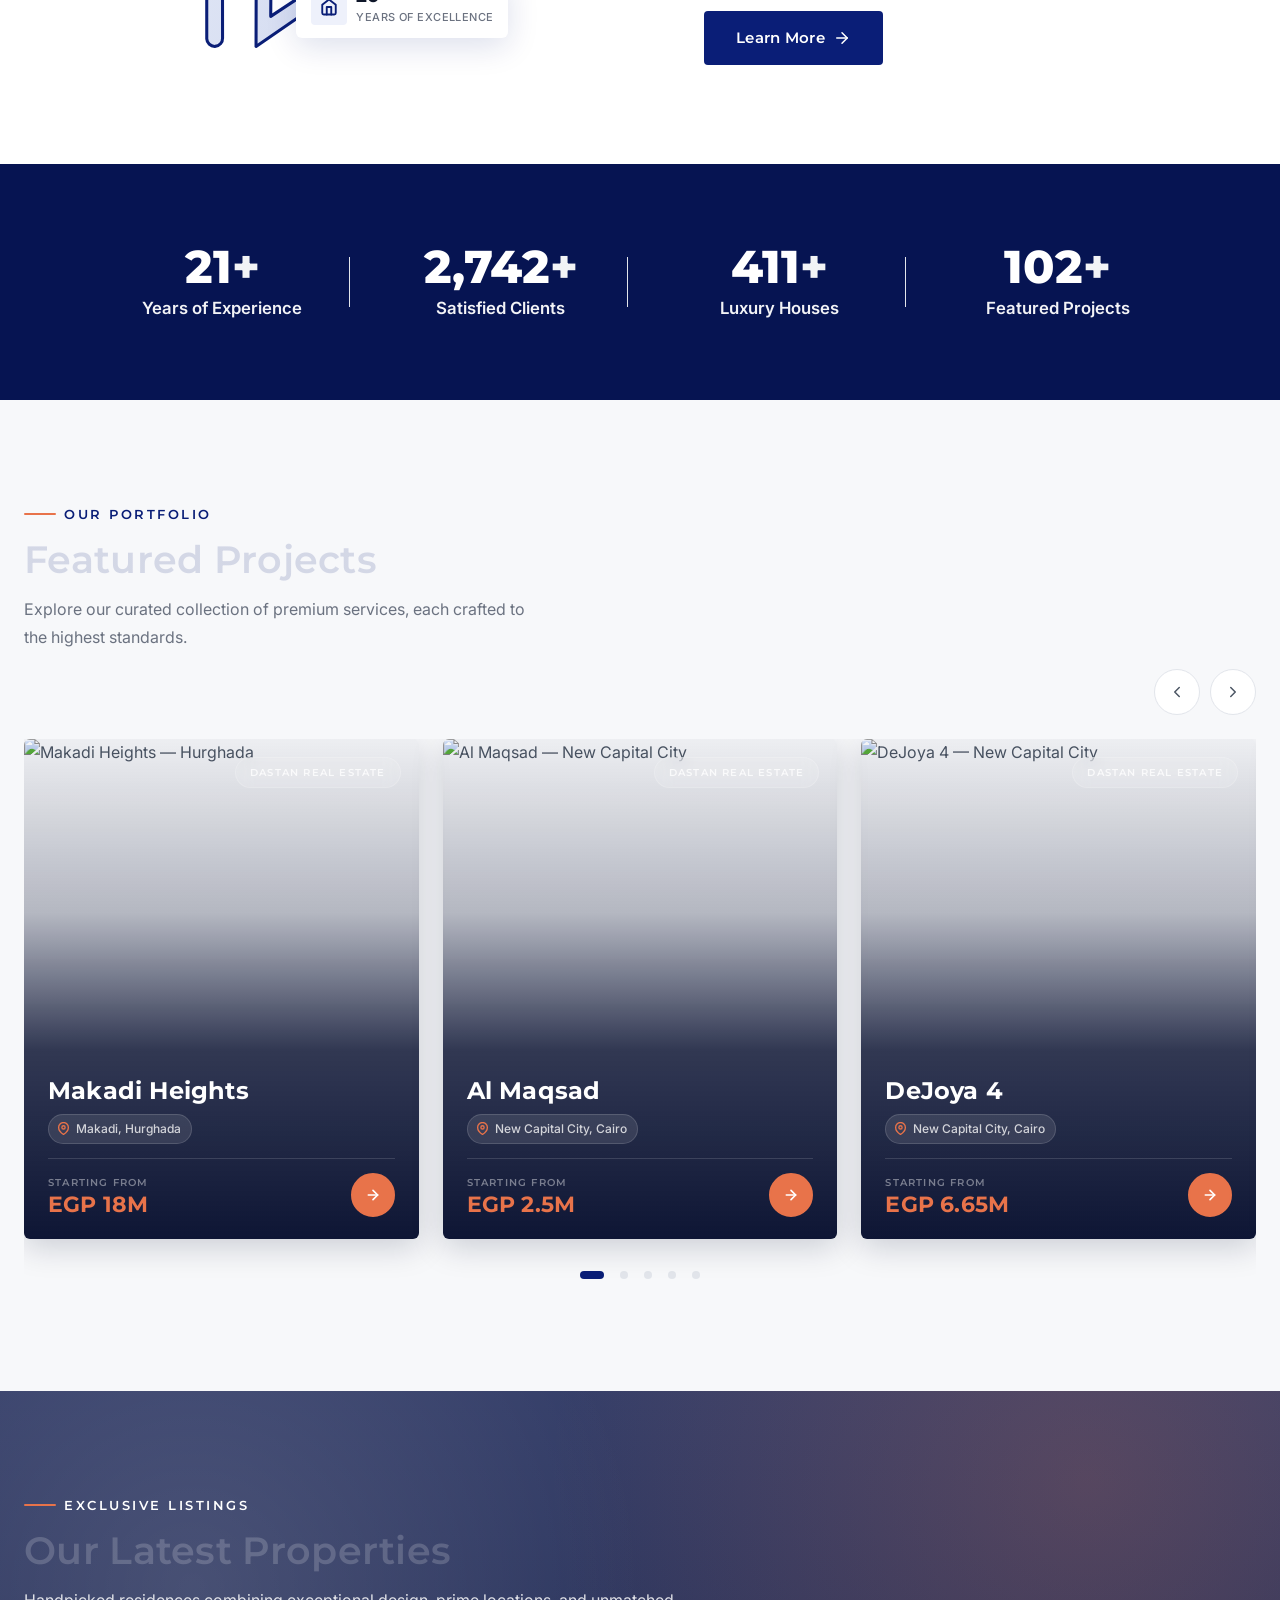
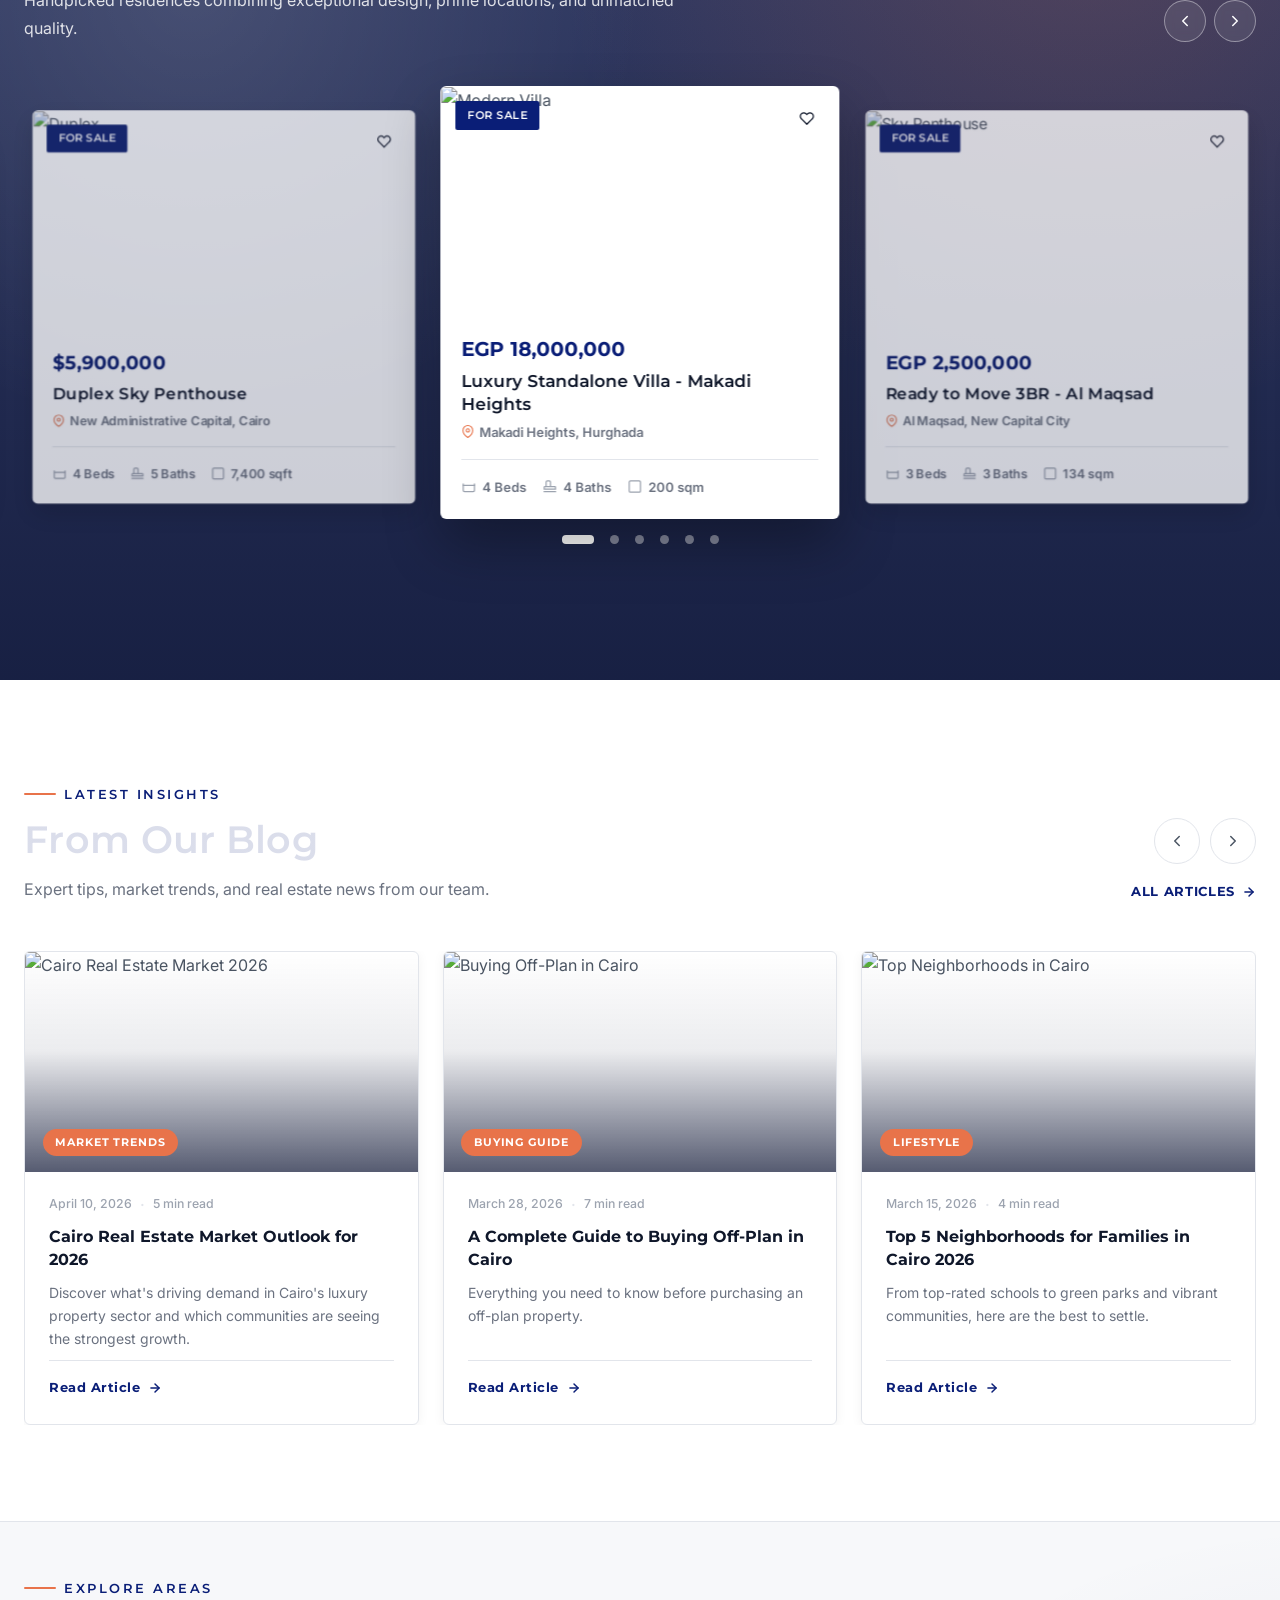
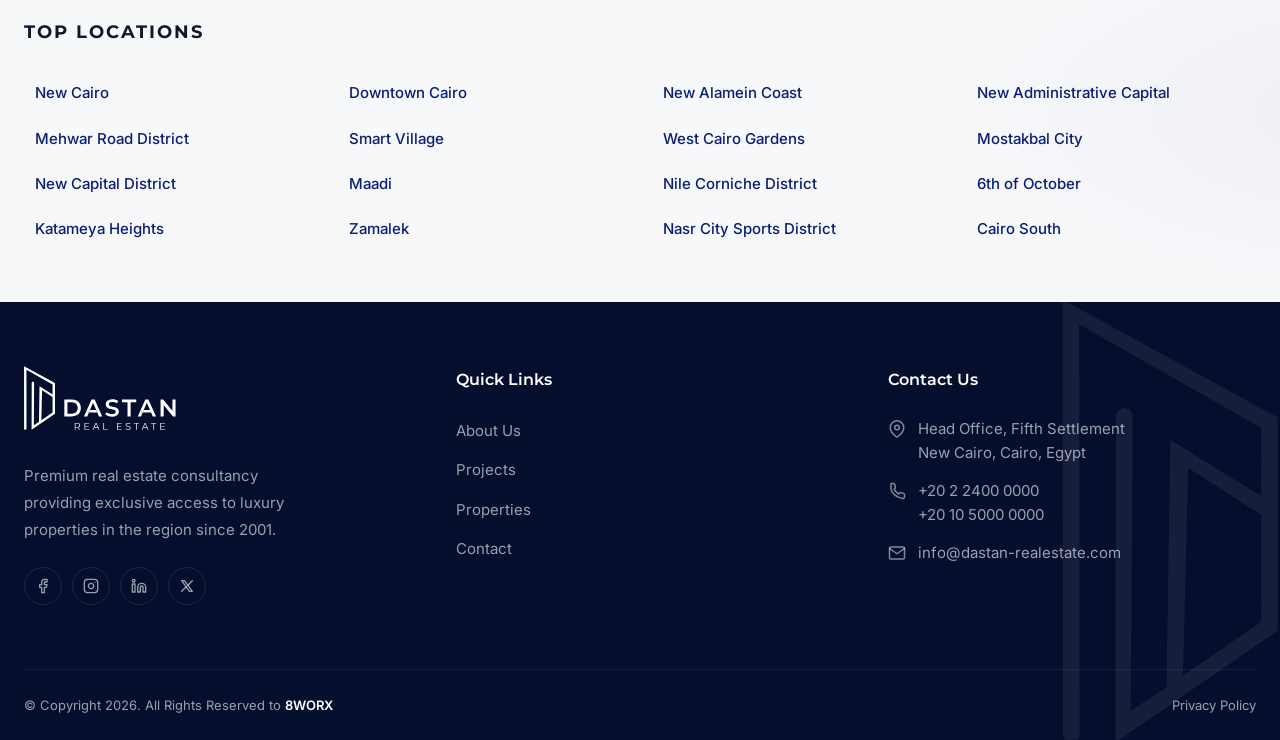
==== commit ff5eeb6d: "replace images Co-authored-by: Copilot <copilot@github.com>" ====
--- a/index.html
+++ b/index.html
@@ -1111,7 +1111,7 @@
               <article class="project-card">
                 <img
                   class="project-card__img"
-                  src="https://static.shared.propertyfinder.eg/media/images/listing/7MPDT6XMGG97XRZEM681VEC010/c13479f4-86e0-4f17-ad13-763c076ea27d/416x272.jpg"
+                  src="https://images.unsplash.com/photo-1600596542815-ffad4c1539a9?w=800&q=80"
                   alt="Makadi Heights — Hurghada"
                 />
                 <div class="project-card__gradient"></div>
@@ -1175,7 +1175,7 @@
               <article class="project-card">
                 <img
                   class="project-card__img"
-                  src="https://static.shared.propertyfinder.eg/media/images/listing/V5AC9H0VGP16BFHVBTVRTC3YAW/bd6120e5-9376-42ed-b78c-042eaba4b035/416x272.jpg"
+                  src="https://images.unsplash.com/photo-1600585154340-be6161a56a0c?w=800&q=80"
                   alt="Al Maqsad — New Capital City"
                 />
                 <div class="project-card__gradient"></div>
@@ -1239,7 +1239,7 @@
               <article class="project-card">
                 <img
                   class="project-card__img"
-                  src="https://static.shared.propertyfinder.eg/media/images/listing/76TVB5YBSMNRG1KN86H85KADSG/a3603a64-f992-4244-8348-8a2e10a5221c/416x272.jpg"
+                  src="https://images.unsplash.com/photo-1613490493576-7fde63acd811?w=800&q=80"
                   alt="DeJoya 4 — New Capital City"
                 />
                 <div class="project-card__gradient"></div>
@@ -1303,7 +1303,7 @@
               <article class="project-card">
                 <img
                   class="project-card__img"
-                  src="https://static.shared.propertyfinder.eg/media/images/listing/VJEZVX6AGN1V44J37EV78K6QB8/dc40ef99-a4e6-44eb-9382-fbcd37d69b1b/416x272.jpg"
+                  src="https://images.unsplash.com/photo-1512917774080-9991f1c4c750?w=800&q=80"
                   alt="Noor City — Cairo"
                 />
                 <div class="project-card__gradient"></div>
@@ -1367,7 +1367,7 @@
               <article class="project-card">
                 <img
                   class="project-card__img"
-                  src="https://static.shared.propertyfinder.eg/media/images/listing/D090S9BNZVS1SC3YFWW5S4RST0/2b09d3d6-70b3-437b-b3b9-4d4d0be90a0c/416x272.jpg"
+                  src="https://images.unsplash.com/photo-1600607687939-ce8a6c25118c?w=800&q=80"
                   alt="Madinaty B8 — Cairo"
                 />
                 <div class="project-card__gradient"></div>
@@ -1495,7 +1495,7 @@
                     tabindex="-1"
                     aria-hidden="true"
                     ><img
-                      src="https://static.shared.propertyfinder.eg/media/images/listing/7MPDT6XMGG97XRZEM681VEC010/c13479f4-86e0-4f17-ad13-763c076ea27d/416x272.jpg"
+                      src="https://images.unsplash.com/photo-1600596542815-ffad4c1539a9?w=800&q=80"
                       alt="Modern Villa" /></a
                   ><span
                     class="property-card__status property-card__status--sale"
@@ -1590,7 +1590,7 @@
                     tabindex="-1"
                     aria-hidden="true"
                     ><img
-                      src="https://static.shared.propertyfinder.eg/media/images/listing/V5AC9H0VGP16BFHVBTVRTC3YAW/bd6120e5-9376-42ed-b78c-042eaba4b035/416x272.jpg"
+                      src="https://images.unsplash.com/photo-1600585154340-be6161a56a0c?w=800&q=80"
                       alt="Sky Penthouse" /></a
                   ><span
                     class="property-card__status property-card__status--sale"
@@ -1685,7 +1685,7 @@
                     tabindex="-1"
                     aria-hidden="true"
                     ><img
-                      src="https://static.shared.propertyfinder.eg/media/images/listing/76TVB5YBSMNRG1KN86H85KADSG/a3603a64-f992-4244-8348-8a2e10a5221c/416x272.jpg"
+                      src="https://images.unsplash.com/photo-1613490493576-7fde63acd811?w=800&q=80"
                       alt="Beachfront" /></a
                   ><span
                     class="property-card__status property-card__status--sale"
@@ -1780,7 +1780,7 @@
                     tabindex="-1"
                     aria-hidden="true"
                     ><img
-                      src="https://static.shared.propertyfinder.eg/media/images/listing/VJEZVX6AGN1V44J37EV78K6QB8/dc40ef99-a4e6-44eb-9382-fbcd37d69b1b/416x272.jpg"
+                      src="https://images.unsplash.com/photo-1512917774080-9991f1c4c750?w=800&q=80"
                       alt="Mansion" /></a
                   ><span
                     class="property-card__status property-card__status--sale"
@@ -1875,7 +1875,7 @@
                     tabindex="-1"
                     aria-hidden="true"
                     ><img
-                      src="https://static.shared.propertyfinder.eg/media/images/listing/D090S9BNZVS1SC3YFWW5S4RST0/2b09d3d6-70b3-437b-b3b9-4d4d0be90a0c/416x272.jpg"
+                      src="https://images.unsplash.com/photo-1600607687939-ce8a6c25118c?w=800&q=80"
                       alt="Garden Villa" /></a
                   ><span
                     class="property-card__status property-card__status--rent"
@@ -1972,7 +1972,7 @@
                     tabindex="-1"
                     aria-hidden="true"
                     ><img
-                      src="https://static.shared.propertyfinder.eg/media/images/listing/4AGKN92MR47GSDSTA7KG241Q2W/01c26e33-e46a-4948-9eeb-1693ea58a2a2/416x272.jpg"
+                      src="https://images.unsplash.com/photo-1512917774080-9991f1c4c750?w=800&q=80"
                       alt="Duplex" /></a
                   ><span
                     class="property-card__status property-card__status--sale"
@@ -2134,7 +2134,7 @@
                 <a href="#" class="blog-card__img-wrap">
                   <img
                     class="blog-card__img"
-                    src="https://static.shared.propertyfinder.eg/media/images/listing/6QV9VTD2N8ZMJ51JDCJ0MTHDGW/040af64e-960e-45b5-8a8f-8b054b4a75cd/416x272.jpg"
+                    src="https://images.unsplash.com/photo-1506744038136-46273834b3fb?w=800&q=80"
                     alt="Cairo Real Estate Market 2026"
                   />
                   <div class="blog-card__overlay">
@@ -2179,7 +2179,7 @@
                 <a href="#" class="blog-card__img-wrap">
                   <img
                     class="blog-card__img"
-                    src="https://static.shared.propertyfinder.eg/media/images/listing/YDXYB7VWJ4WFQGJH2X8GX6BRJ0/ffa89ecc-2175-49c6-8be4-9ff69aaff647/416x272.jpg"
+                    src="https://images.unsplash.com/photo-1506744038136-46273834b3fb?w=800&q=80"
                     alt="Buying Off-Plan in Cairo"
                   />
                   <div class="blog-card__overlay">
@@ -2223,7 +2223,7 @@
                 <a href="#" class="blog-card__img-wrap">
                   <img
                     class="blog-card__img"
-                    src="https://static.shared.propertyfinder.eg/media/images/listing/793ECVE42FWED1Q8ATAZWK3B58/e1816285-5d17-432b-b416-fa9c598bf12c/416x272.jpg"
+                    src="https://images.unsplash.com/photo-1600047509807-ba8f99d2cdde?w=800&q=80"
                     alt="Top Neighborhoods in Cairo"
                   />
                   <div class="blog-card__overlay">
@@ -2269,7 +2269,7 @@
                 <a href="#" class="blog-card__img-wrap">
                   <img
                     class="blog-card__img"
-                    src="https://static.shared.propertyfinder.eg/media/images/listing/AFEB59WEM25QKFKTJCQEN1VDM0/fd325989-aa89-4183-9f96-ab12c909d8d7/416x272.jpg"
+                    src="https://images.unsplash.com/photo-1600210492486-724fe5c67fb0?w=800&q=80"
                     alt="Interior Design Trends"
                   />
                   <div class="blog-card__overlay">
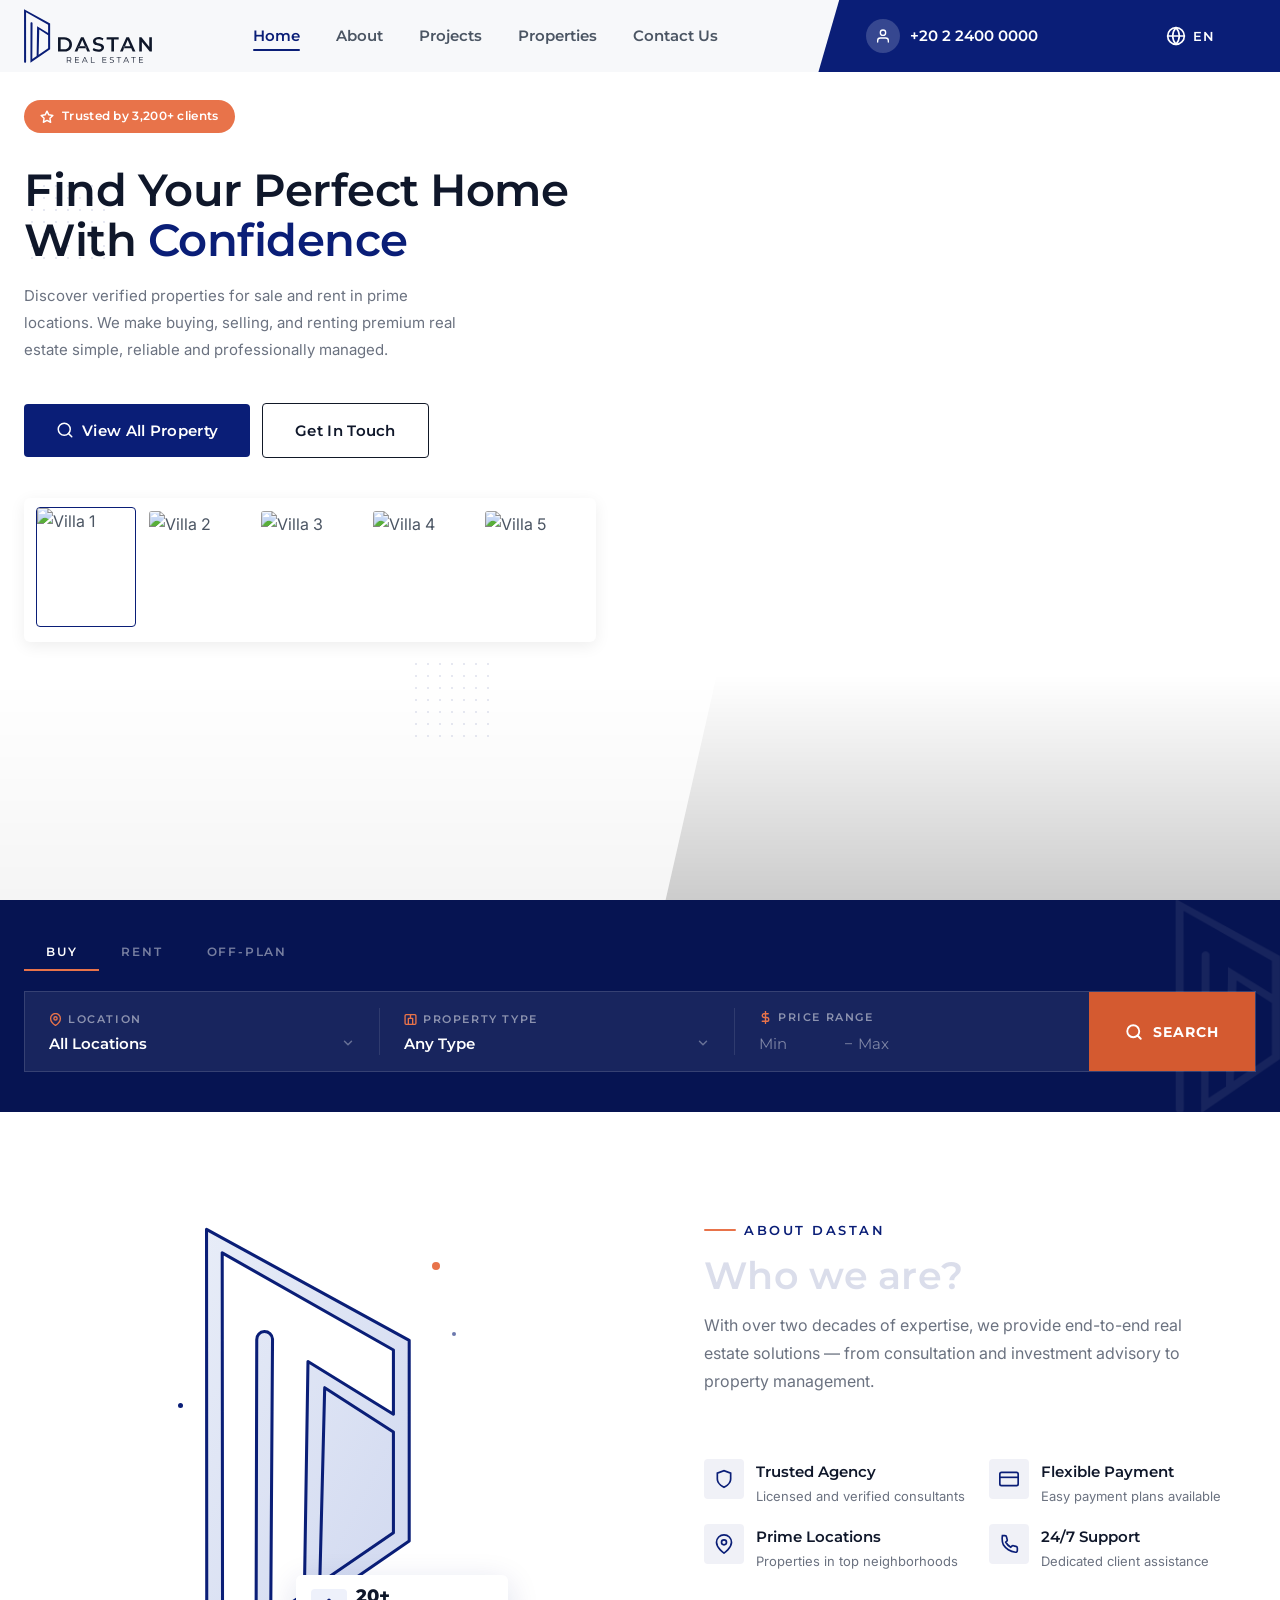
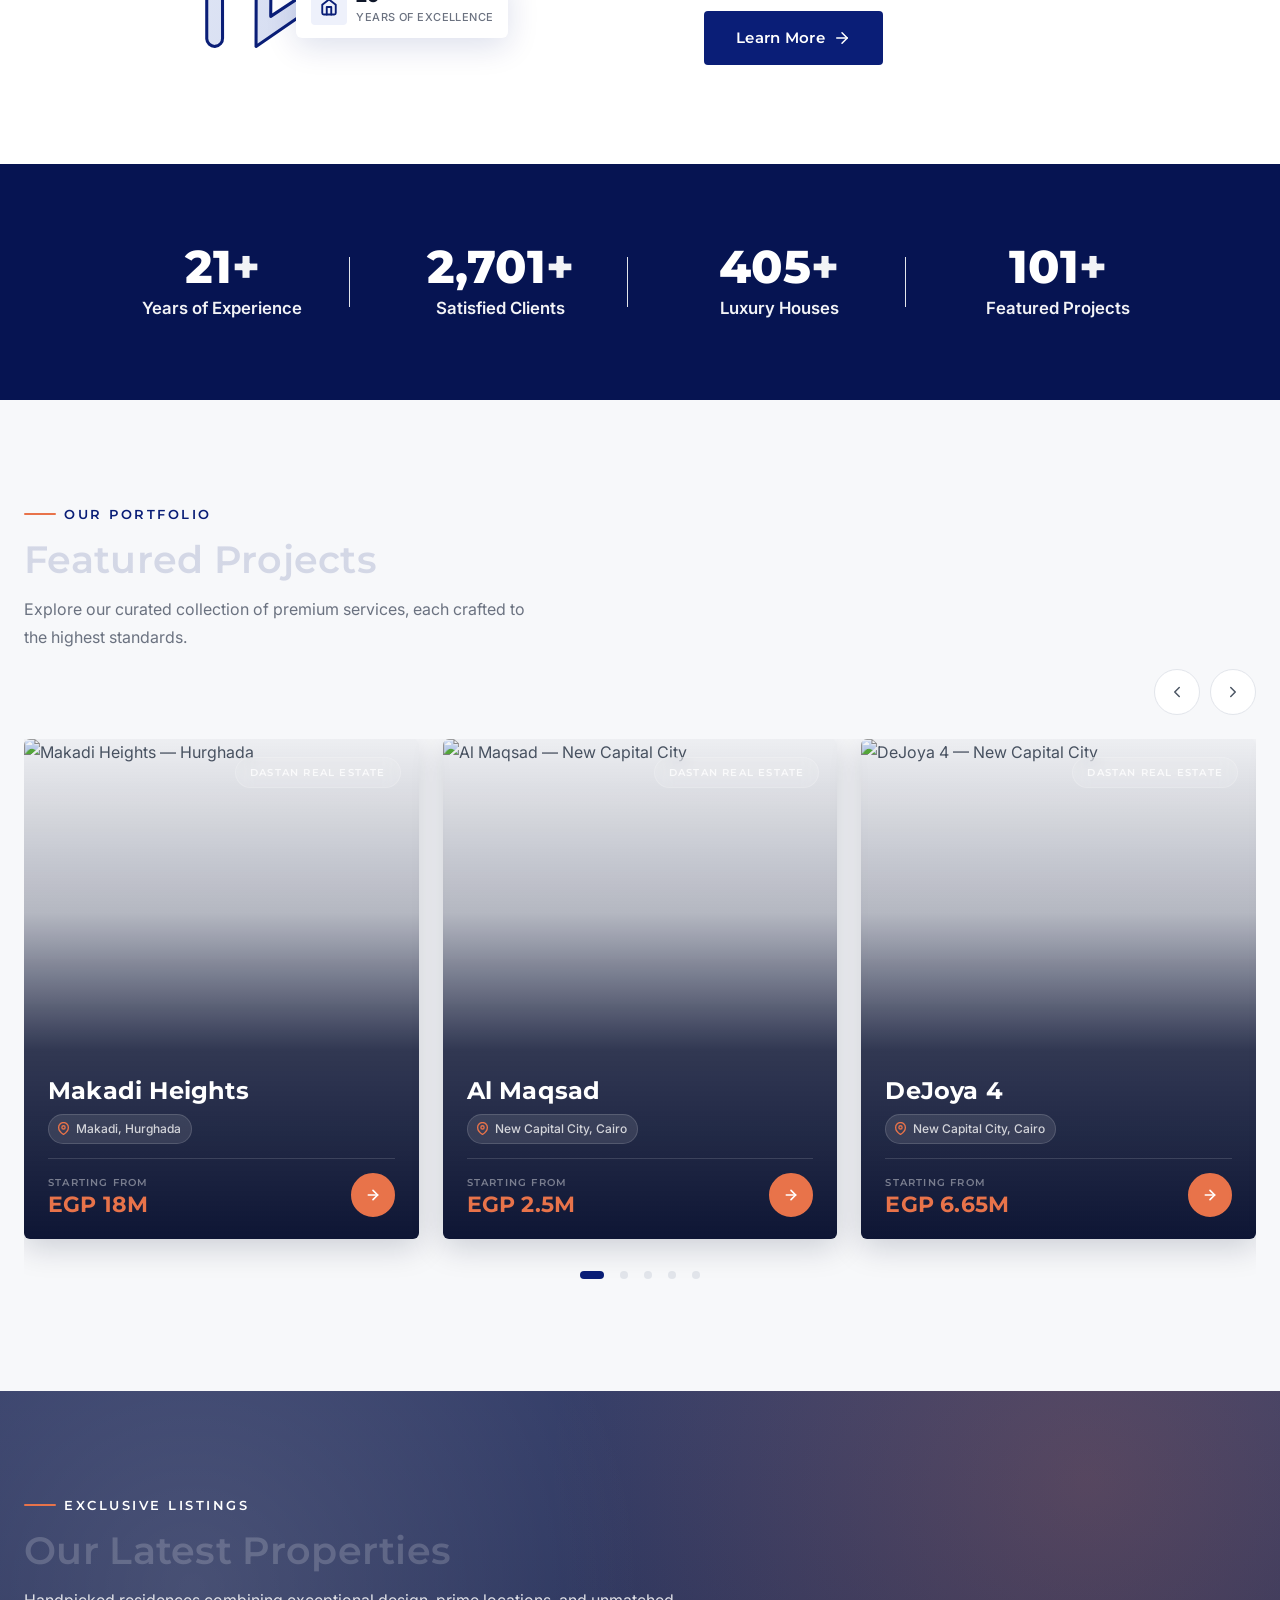
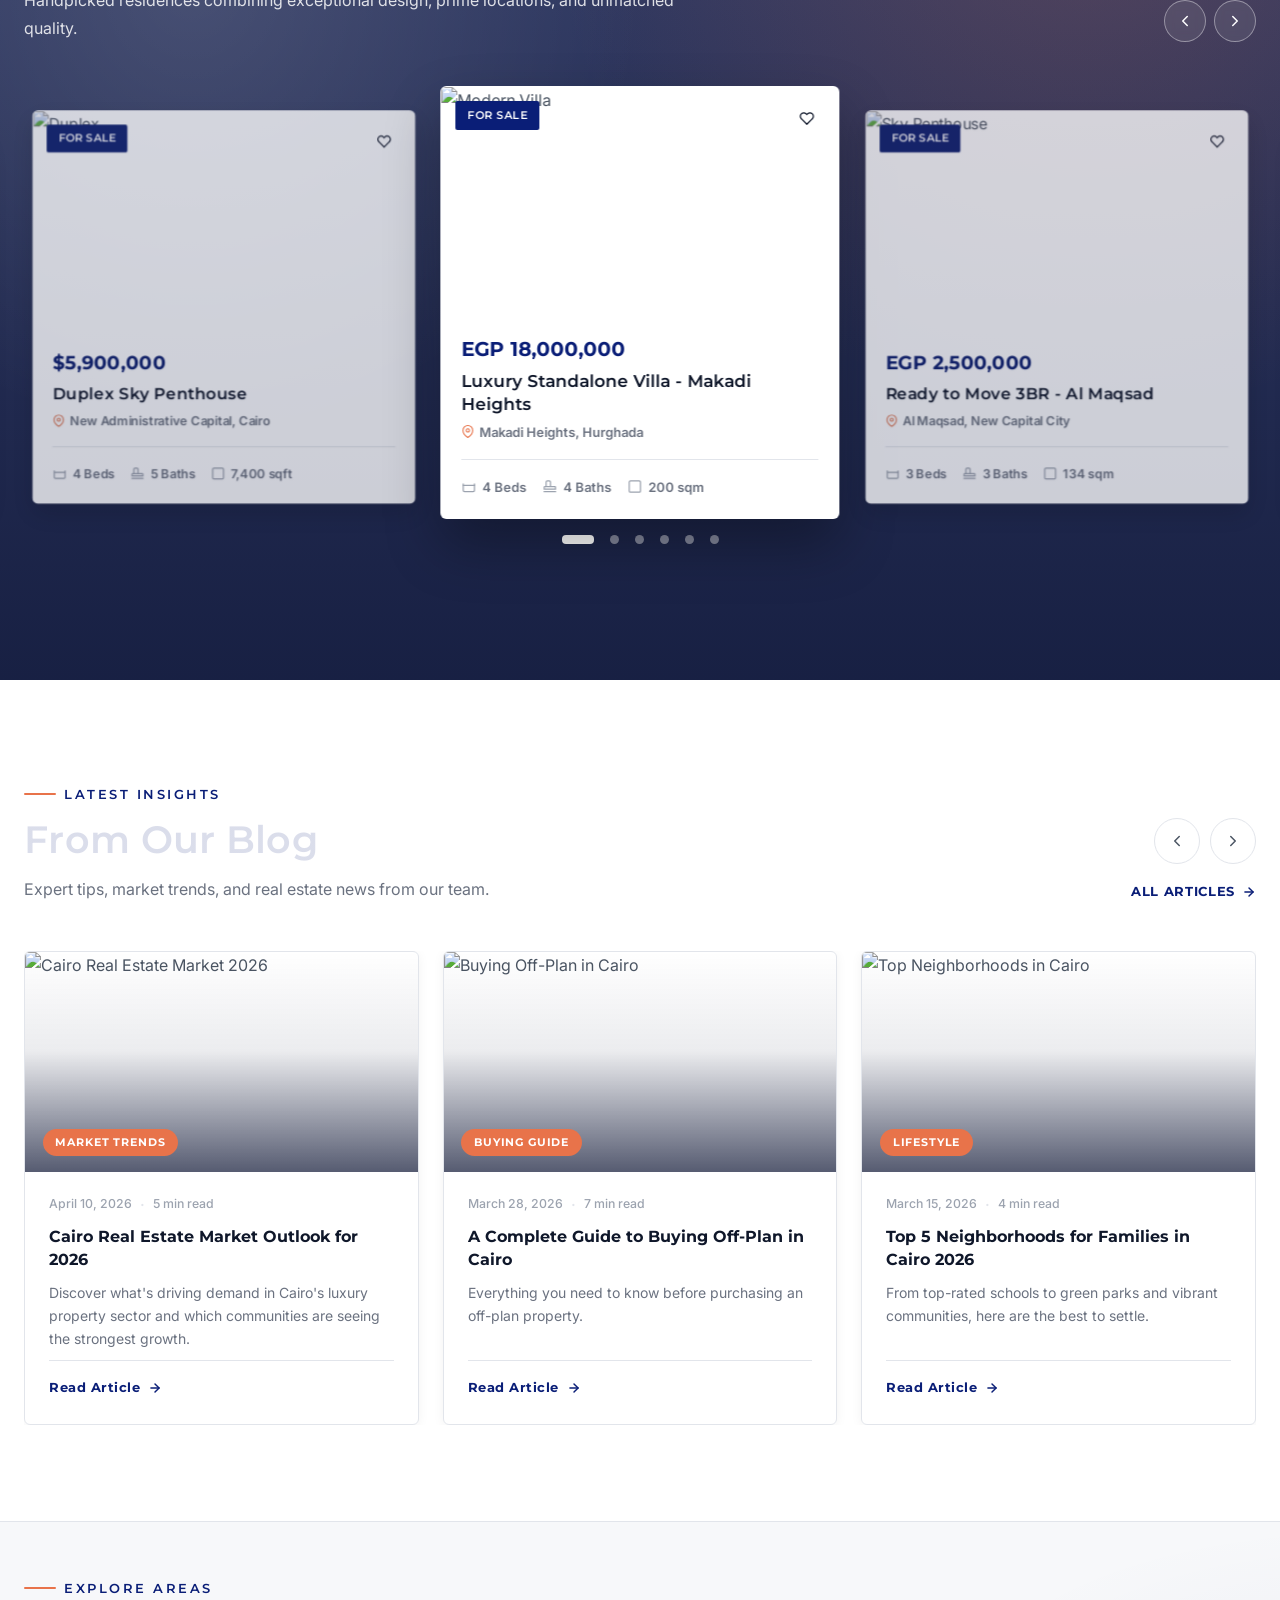
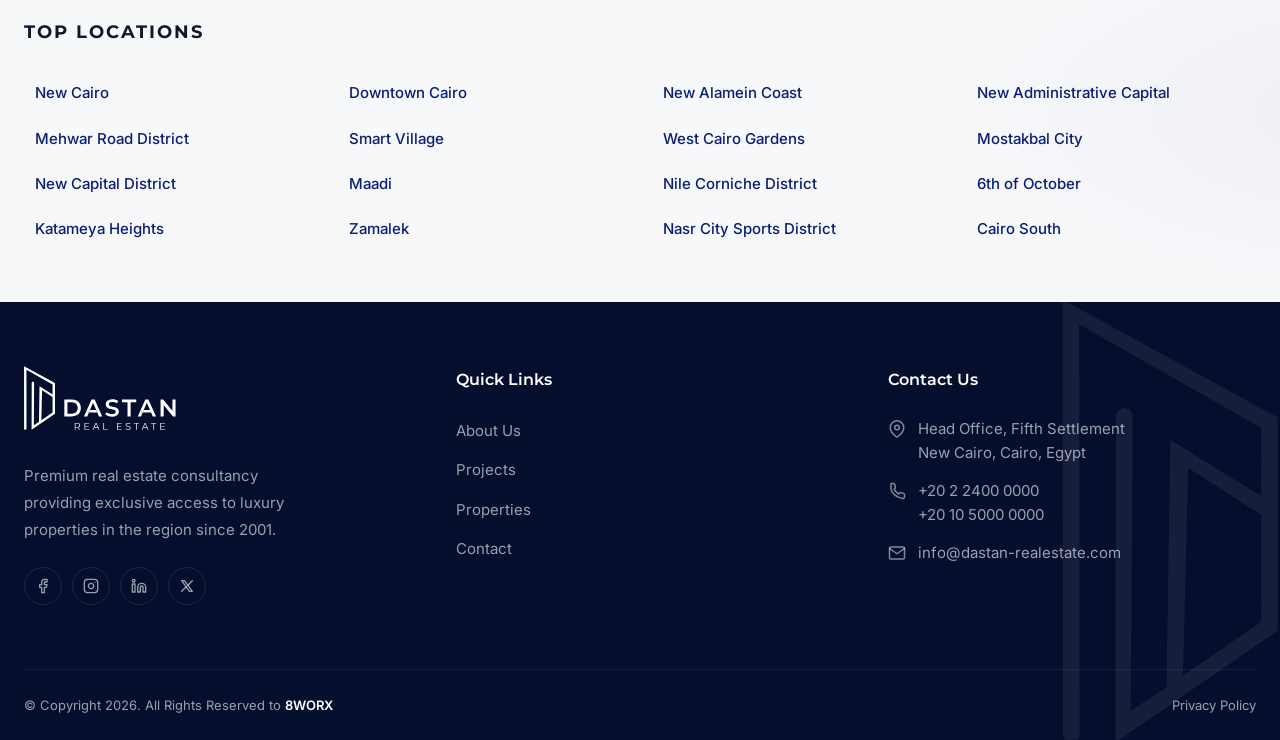
==== commit bd0a6e05: "remove project routes Co-authored-by: Copilot <copilot@github.com>" ====
--- a/index.html
+++ b/index.html
@@ -1146,7 +1146,7 @@
                       <span class="project-card__price-value">EGP 18M</span>
                     </div>
                     <a
-                      href="property.html"
+                      href="#"
                       class="project-card__cta"
                       aria-label="View Makadi Heights"
                     >
@@ -1210,7 +1210,7 @@
                       <span class="project-card__price-value">EGP 2.5M</span>
                     </div>
                     <a
-                      href="property.html"
+                      href="#"
                       class="project-card__cta"
                       aria-label="View Al Maqsad"
                     >
@@ -1274,7 +1274,7 @@
                       <span class="project-card__price-value">EGP 6.65M</span>
                     </div>
                     <a
-                      href="property.html"
+                      href="#"
                       class="project-card__cta"
                       aria-label="View DeJoya 4"
                     >
@@ -1338,7 +1338,7 @@
                       <span class="project-card__price-value">EGP 22M</span>
                     </div>
                     <a
-                      href="property.html"
+                      href="#"
                       class="project-card__cta"
                       aria-label="View Noor City"
                     >
@@ -1402,7 +1402,7 @@
                       <span class="project-card__price-value">EGP 14M</span>
                     </div>
                     <a
-                      href="property.html"
+                      href="#"
                       class="project-card__cta"
                       aria-label="View Madinaty B8"
                     >
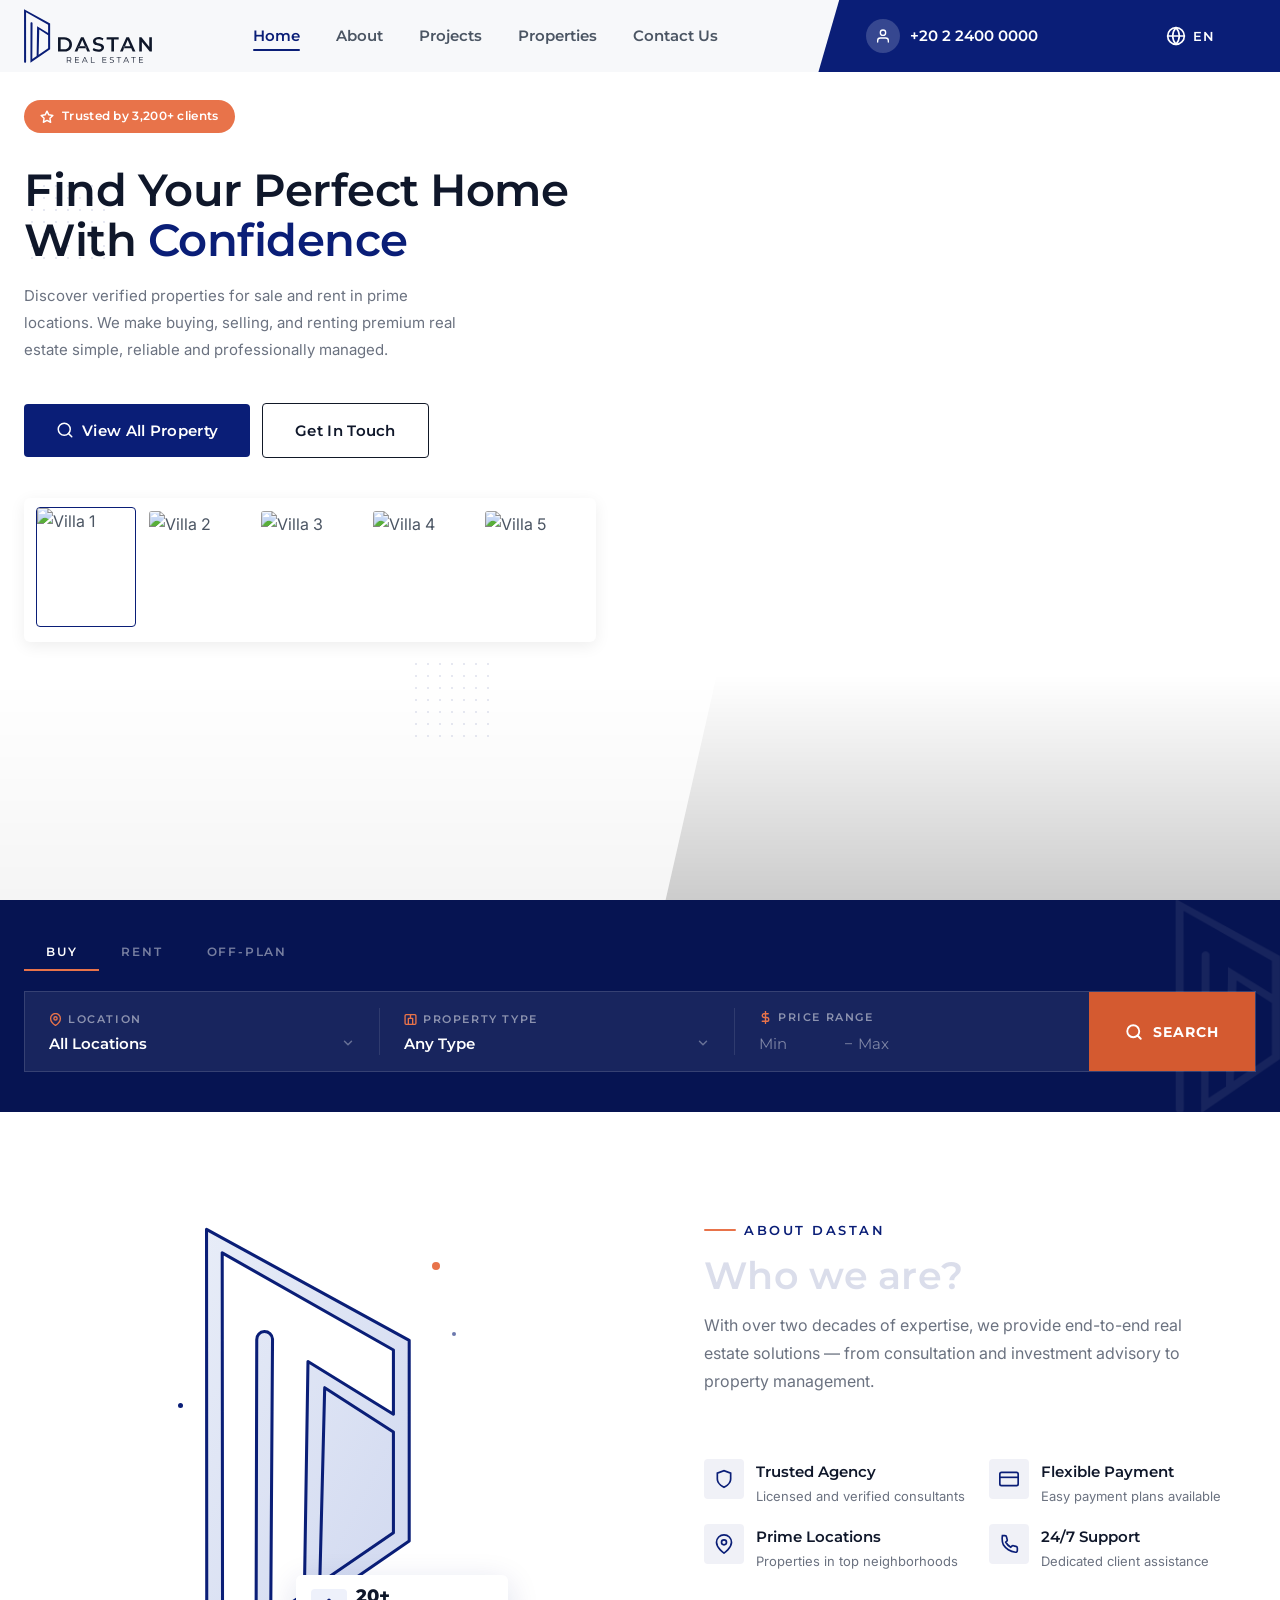
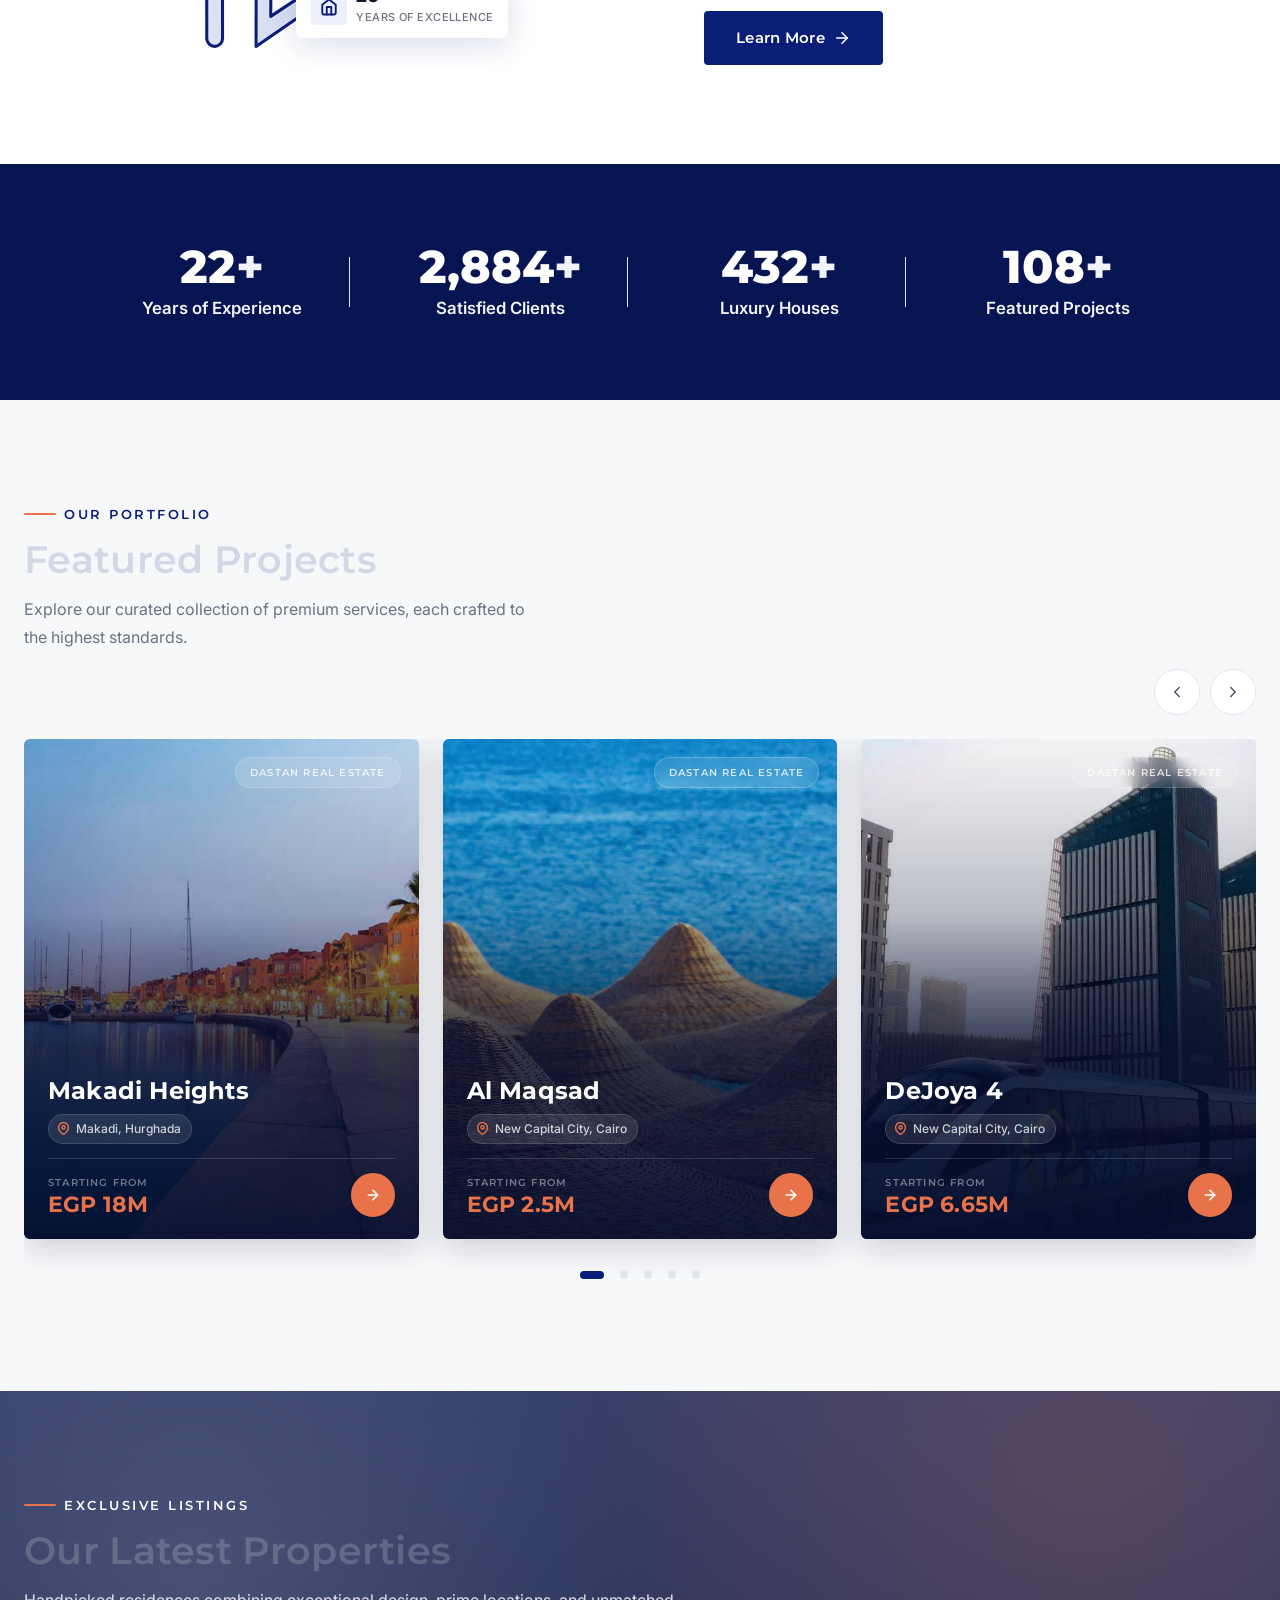
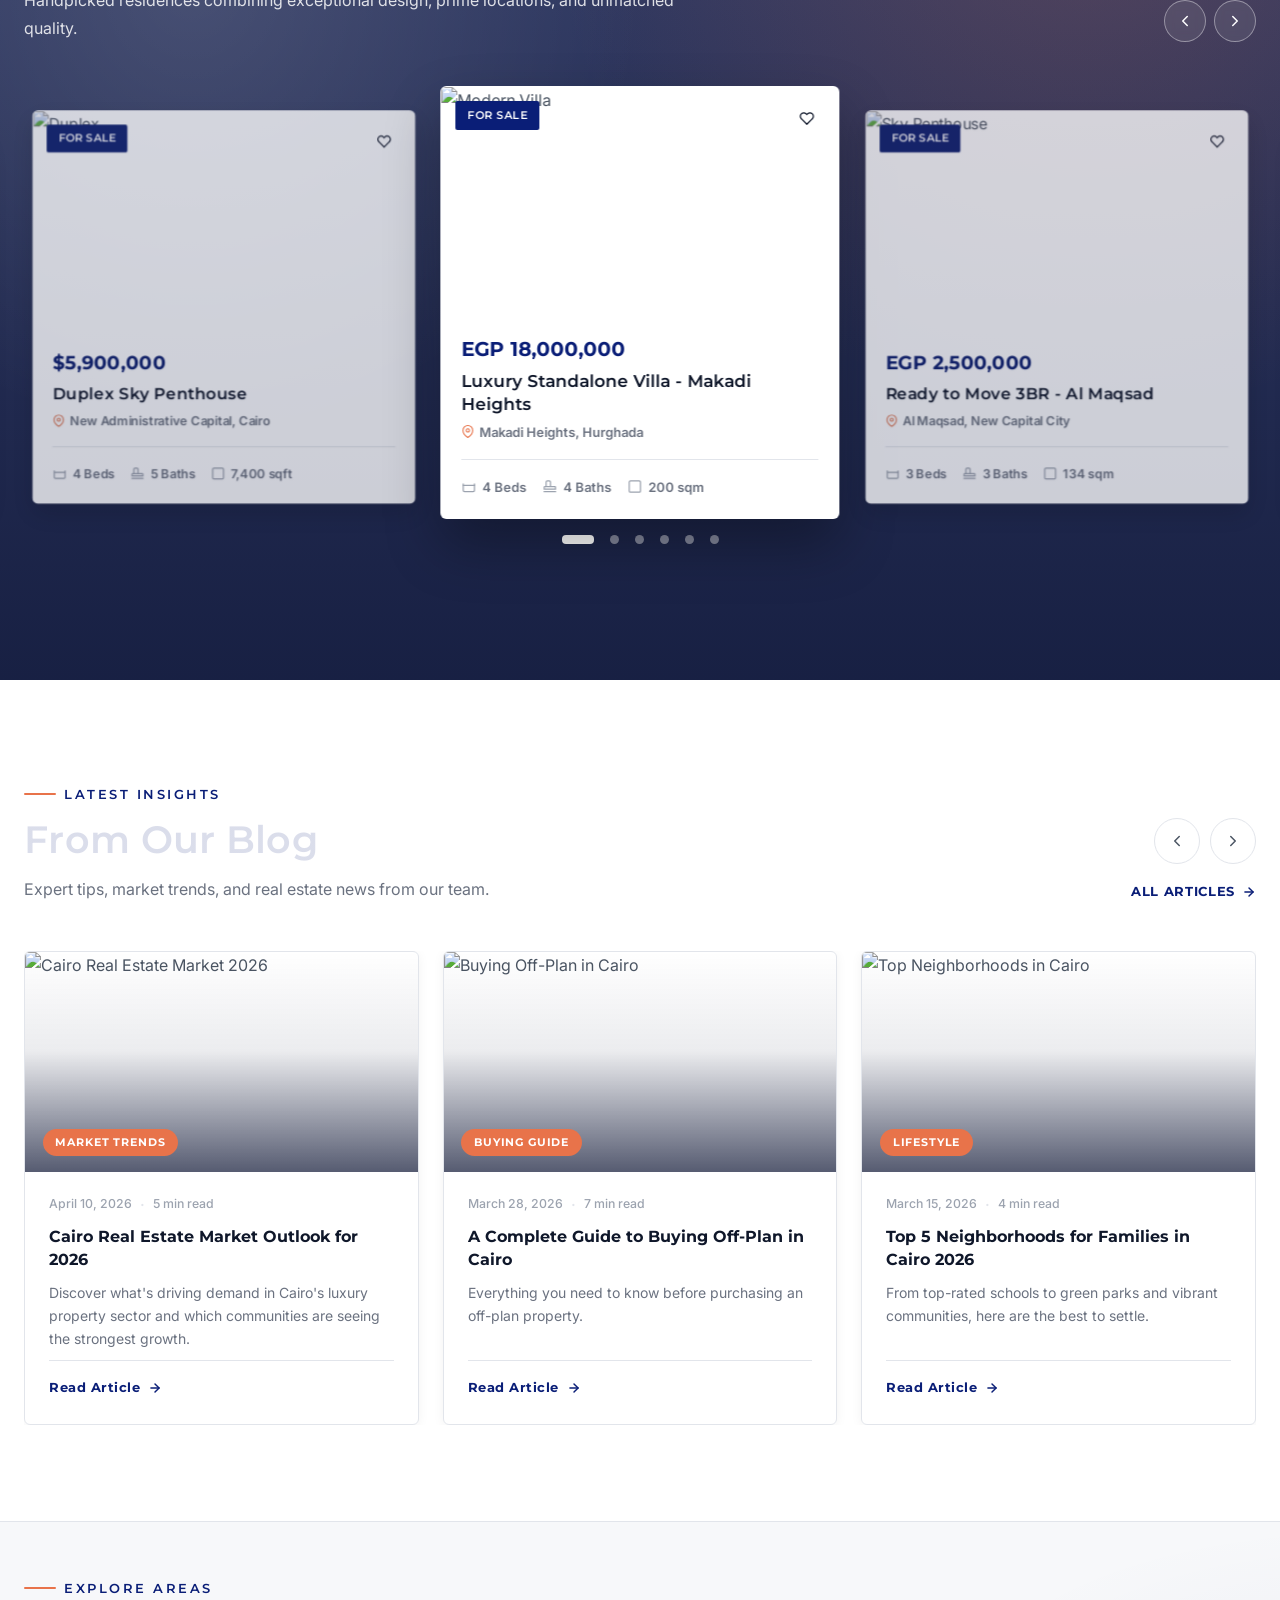
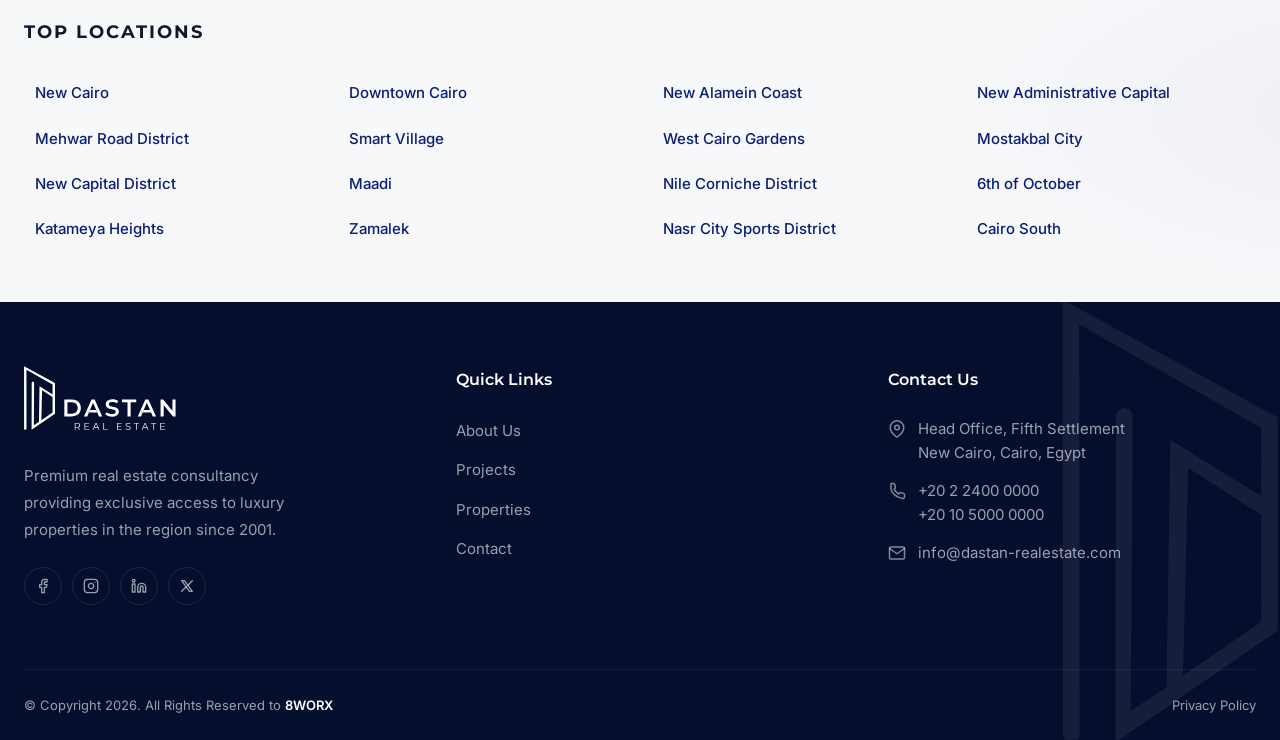
==== commit 1998aea5: "change project colors" ====
--- a/index.html
+++ b/index.html
@@ -1111,7 +1111,7 @@
               <article class="project-card">
                 <img
                   class="project-card__img"
-                  src="https://images.unsplash.com/photo-1600596542815-ffad4c1539a9?w=800&q=80"
+                  src="assets/project1.jpeg"
                   alt="Makadi Heights — Hurghada"
                 />
                 <div class="project-card__gradient"></div>
@@ -1175,7 +1175,7 @@
               <article class="project-card">
                 <img
                   class="project-card__img"
-                  src="https://images.unsplash.com/photo-1600585154340-be6161a56a0c?w=800&q=80"
+                  src="assets/project2.jpeg"
                   alt="Al Maqsad — New Capital City"
                 />
                 <div class="project-card__gradient"></div>
@@ -1239,7 +1239,7 @@
               <article class="project-card">
                 <img
                   class="project-card__img"
-                  src="https://images.unsplash.com/photo-1613490493576-7fde63acd811?w=800&q=80"
+                  src="assets/project3.jpeg"
                   alt="DeJoya 4 — New Capital City"
                 />
                 <div class="project-card__gradient"></div>
@@ -1303,7 +1303,7 @@
               <article class="project-card">
                 <img
                   class="project-card__img"
-                  src="https://images.unsplash.com/photo-1512917774080-9991f1c4c750?w=800&q=80"
+                  src="assets/project4.jpeg"
                   alt="Noor City — Cairo"
                 />
                 <div class="project-card__gradient"></div>
@@ -1367,7 +1367,7 @@
               <article class="project-card">
                 <img
                   class="project-card__img"
-                  src="https://images.unsplash.com/photo-1600607687939-ce8a6c25118c?w=800&q=80"
+                  src="assets/project5.jpeg"
                   alt="Madinaty B8 — Cairo"
                 />
                 <div class="project-card__gradient"></div>
